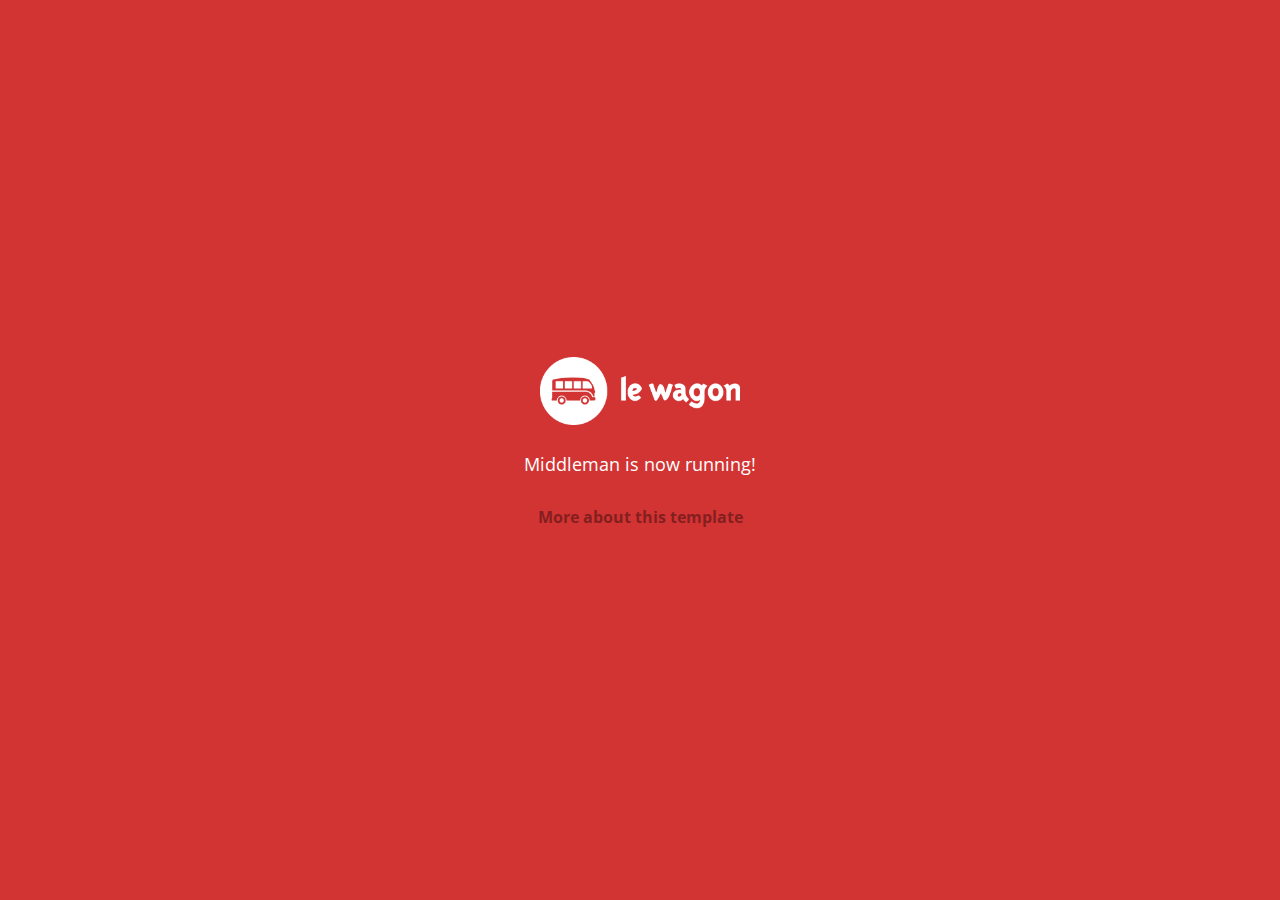
==== index.html @ 854a3812 "Automated commit at 2018-02-05 10:15:46 UTC by middleman-deploy 2.0.0-alpha" ====
<!doctype html>
<html>
  <head>
    <meta charset="utf-8">
    <meta http-equiv="x-ua-compatible" content="ie=edge">
    <meta name="viewport"
          content="width=device-width, initial-scale=1, shrink-to-fit=no">
    <!-- Use the title from a page's frontmatter if it has one -->
    <title>Le Wagon - Middleman</title>
    <link href="stylesheets/application-3c48b980.css" rel="stylesheet" />
    <script src="javascripts/application-93de88c9.js"></script>
    <link href="images/favicon-f15af148.png" rel="icon" type="image/png" />
  </head>
  <body>
    <div id="home">
  <div class="home-content">
    <img src="images/logo-acc9c0ec.png" width="200" alt="Logo" />
    <p>
      Middleman is now running!
    </p>
    <p class="about">
      <a href="about.html">More about this template</a>
    </p>
  </div>
</div>

  </body>
</html>
---- stylesheets/application-3c48b980.css ----
@import url("https://fonts.googleapis.com/css?family=Open+Sans:400,300,700|Raleway:400,100,300,700,500");/*!
 * Bootstrap v3.3.7 (http://getbootstrap.com)
 * Copyright 2011-2016 Twitter, Inc.
 * Licensed under MIT (https://github.com/twbs/bootstrap/blob/master/LICENSE)
 *//*! normalize.css v3.0.3 | MIT License | github.com/necolas/normalize.css */html{font-family:sans-serif;-ms-text-size-adjust:100%;-webkit-text-size-adjust:100%}body{margin:0}article,aside,details,figcaption,figure,footer,header,hgroup,main,menu,nav,section,summary{display:block}audio,canvas,progress,video{display:inline-block;vertical-align:baseline}audio:not([controls]){display:none;height:0}[hidden],template{display:none}a{background-color:transparent}a:active,a:hover{outline:0}abbr[title]{border-bottom:1px dotted}b,strong{font-weight:bold}dfn{font-style:italic}h1{font-size:2em;margin:0.67em 0}mark{background:#ff0;color:#000}small{font-size:80%}sub,sup{font-size:75%;line-height:0;position:relative;vertical-align:baseline}sup{top:-0.5em}sub{bottom:-0.25em}img{border:0}svg:not(:root){overflow:hidden}figure{margin:1em 40px}hr{-webkit-box-sizing:content-box;box-sizing:content-box;height:0}pre{overflow:auto}code,kbd,pre,samp{font-family:monospace, monospace;font-size:1em}button,input,optgroup,select,textarea{color:inherit;font:inherit;margin:0}button{overflow:visible}button,select{text-transform:none}button,html input[type="button"],input[type="reset"],input[type="submit"]{-webkit-appearance:button;cursor:pointer}button[disabled],html input[disabled]{cursor:default}button::-moz-focus-inner,input::-moz-focus-inner{border:0;padding:0}input{line-height:normal}input[type="checkbox"],input[type="radio"]{-webkit-box-sizing:border-box;box-sizing:border-box;padding:0}input[type="number"]::-webkit-inner-spin-button,input[type="number"]::-webkit-outer-spin-button{height:auto}input[type="search"]{-webkit-appearance:textfield;-webkit-box-sizing:content-box;box-sizing:content-box}input[type="search"]::-webkit-search-cancel-button,input[type="search"]::-webkit-search-decoration{-webkit-appearance:none}fieldset{border:1px solid #c0c0c0;margin:0 2px;padding:0.35em 0.625em 0.75em}legend{border:0;padding:0}textarea{overflow:auto}optgroup{font-weight:bold}table{border-collapse:collapse;border-spacing:0}td,th{padding:0}/*! Source: https://github.com/h5bp/html5-boilerplate/blob/master/src/css/main.css */@media print{*,*:before,*:after{background:transparent !important;color:#000 !important;-webkit-box-shadow:none !important;box-shadow:none !important;text-shadow:none !important}a,a:visited{text-decoration:underline}a[href]:after{content:" (" attr(href) ")"}abbr[title]:after{content:" (" attr(title) ")"}a[href^="#"]:after,a[href^="javascript:"]:after{content:""}pre,blockquote{border:1px solid #999;page-break-inside:avoid}thead{display:table-header-group}tr,img{page-break-inside:avoid}img{max-width:100% !important}p,h2,h3{orphans:3;widows:3}h2,h3{page-break-after:avoid}.navbar{display:none}.btn>.caret,.dropup>.btn>.caret{border-top-color:#000 !important}.label{border:1px solid #000}.table{border-collapse:collapse !important}.table td,.table th{background-color:#fff !important}.table-bordered th,.table-bordered td{border:1px solid #ddd !important}}@font-face{font-family:'Glyphicons Halflings';src:url("../assets/bootstrap/glyphicons-halflings-regular-86b6f62b.eot");src:url("../assets/bootstrap/glyphicons-halflings-regular-86b6f62b.eot?#iefix") format("embedded-opentype"),url("../assets/bootstrap/glyphicons-halflings-regular-ca35b697.woff2") format("woff2"),url("../assets/bootstrap/glyphicons-halflings-regular-278e49a8.woff") format("woff"),url("../assets/bootstrap/glyphicons-halflings-regular-44bc1850.ttf") format("truetype"),url("../assets/bootstrap/glyphicons-halflings-regular-de51a849.svg#glyphicons_halflingsregular") format("svg")}.glyphicon{position:relative;top:1px;display:inline-block;font-family:'Glyphicons Halflings';font-style:normal;font-weight:normal;line-height:1;-webkit-font-smoothing:antialiased;-moz-osx-font-smoothing:grayscale}.glyphicon-asterisk:before{content:"\002a"}.glyphicon-plus:before{content:"\002b"}.glyphicon-euro:before,.glyphicon-eur:before{content:"\20ac"}.glyphicon-minus:before{content:"\2212"}.glyphicon-cloud:before{content:"\2601"}.glyphicon-envelope:before{content:"\2709"}.glyphicon-pencil:before{content:"\270f"}.glyphicon-glass:before{content:"\e001"}.glyphicon-music:before{content:"\e002"}.glyphicon-search:before{content:"\e003"}.glyphicon-heart:before{content:"\e005"}.glyphicon-star:before{content:"\e006"}.glyphicon-star-empty:before{content:"\e007"}.glyphicon-user:before{content:"\e008"}.glyphicon-film:before{content:"\e009"}.glyphicon-th-large:before{content:"\e010"}.glyphicon-th:before{content:"\e011"}.glyphicon-th-list:before{content:"\e012"}.glyphicon-ok:before{content:"\e013"}.glyphicon-remove:before{content:"\e014"}.glyphicon-zoom-in:before{content:"\e015"}.glyphicon-zoom-out:before{content:"\e016"}.glyphicon-off:before{content:"\e017"}.glyphicon-signal:before{content:"\e018"}.glyphicon-cog:before{content:"\e019"}.glyphicon-trash:before{content:"\e020"}.glyphicon-home:before{content:"\e021"}.glyphicon-file:before{content:"\e022"}.glyphicon-time:before{content:"\e023"}.glyphicon-road:before{content:"\e024"}.glyphicon-download-alt:before{content:"\e025"}.glyphicon-download:before{content:"\e026"}.glyphicon-upload:before{content:"\e027"}.glyphicon-inbox:before{content:"\e028"}.glyphicon-play-circle:before{content:"\e029"}.glyphicon-repeat:before{content:"\e030"}.glyphicon-refresh:before{content:"\e031"}.glyphicon-list-alt:before{content:"\e032"}.glyphicon-lock:before{content:"\e033"}.glyphicon-flag:before{content:"\e034"}.glyphicon-headphones:before{content:"\e035"}.glyphicon-volume-off:before{content:"\e036"}.glyphicon-volume-down:before{content:"\e037"}.glyphicon-volume-up:before{content:"\e038"}.glyphicon-qrcode:before{content:"\e039"}.glyphicon-barcode:before{content:"\e040"}.glyphicon-tag:before{content:"\e041"}.glyphicon-tags:before{content:"\e042"}.glyphicon-book:before{content:"\e043"}.glyphicon-bookmark:before{content:"\e044"}.glyphicon-print:before{content:"\e045"}.glyphicon-camera:before{content:"\e046"}.glyphicon-font:before{content:"\e047"}.glyphicon-bold:before{content:"\e048"}.glyphicon-italic:before{content:"\e049"}.glyphicon-text-height:before{content:"\e050"}.glyphicon-text-width:before{content:"\e051"}.glyphicon-align-left:before{content:"\e052"}.glyphicon-align-center:before{content:"\e053"}.glyphicon-align-right:before{content:"\e054"}.glyphicon-align-justify:before{content:"\e055"}.glyphicon-list:before{content:"\e056"}.glyphicon-indent-left:before{content:"\e057"}.glyphicon-indent-right:before{content:"\e058"}.glyphicon-facetime-video:before{content:"\e059"}.glyphicon-picture:before{content:"\e060"}.glyphicon-map-marker:before{content:"\e062"}.glyphicon-adjust:before{content:"\e063"}.glyphicon-tint:before{content:"\e064"}.glyphicon-edit:before{content:"\e065"}.glyphicon-share:before{content:"\e066"}.glyphicon-check:before{content:"\e067"}.glyphicon-move:before{content:"\e068"}.glyphicon-step-backward:before{content:"\e069"}.glyphicon-fast-backward:before{content:"\e070"}.glyphicon-backward:before{content:"\e071"}.glyphicon-play:before{content:"\e072"}.glyphicon-pause:before{content:"\e073"}.glyphicon-stop:before{content:"\e074"}.glyphicon-forward:before{content:"\e075"}.glyphicon-fast-forward:before{content:"\e076"}.glyphicon-step-forward:before{content:"\e077"}.glyphicon-eject:before{content:"\e078"}.glyphicon-chevron-left:before{content:"\e079"}.glyphicon-chevron-right:before{content:"\e080"}.glyphicon-plus-sign:before{content:"\e081"}.glyphicon-minus-sign:before{content:"\e082"}.glyphicon-remove-sign:before{content:"\e083"}.glyphicon-ok-sign:before{content:"\e084"}.glyphicon-question-sign:before{content:"\e085"}.glyphicon-info-sign:before{content:"\e086"}.glyphicon-screenshot:before{content:"\e087"}.glyphicon-remove-circle:before{content:"\e088"}.glyphicon-ok-circle:before{content:"\e089"}.glyphicon-ban-circle:before{content:"\e090"}.glyphicon-arrow-left:before{content:"\e091"}.glyphicon-arrow-right:before{content:"\e092"}.glyphicon-arrow-up:before{content:"\e093"}.glyphicon-arrow-down:before{content:"\e094"}.glyphicon-share-alt:before{content:"\e095"}.glyphicon-resize-full:before{content:"\e096"}.glyphicon-resize-small:before{content:"\e097"}.glyphicon-exclamation-sign:before{content:"\e101"}.glyphicon-gift:before{content:"\e102"}.glyphicon-leaf:before{content:"\e103"}.glyphicon-fire:before{content:"\e104"}.glyphicon-eye-open:before{content:"\e105"}.glyphicon-eye-close:before{content:"\e106"}.glyphicon-warning-sign:before{content:"\e107"}.glyphicon-plane:before{content:"\e108"}.glyphicon-calendar:before{content:"\e109"}.glyphicon-random:before{content:"\e110"}.glyphicon-comment:before{content:"\e111"}.glyphicon-magnet:before{content:"\e112"}.glyphicon-chevron-up:before{content:"\e113"}.glyphicon-chevron-down:before{content:"\e114"}.glyphicon-retweet:before{content:"\e115"}.glyphicon-shopping-cart:before{content:"\e116"}.glyphicon-folder-close:before{content:"\e117"}.glyphicon-folder-open:before{content:"\e118"}.glyphicon-resize-vertical:before{content:"\e119"}.glyphicon-resize-horizontal:before{content:"\e120"}.glyphicon-hdd:before{content:"\e121"}.glyphicon-bullhorn:before{content:"\e122"}.glyphicon-bell:before{content:"\e123"}.glyphicon-certificate:before{content:"\e124"}.glyphicon-thumbs-up:before{content:"\e125"}.glyphicon-thumbs-down:before{content:"\e126"}.glyphicon-hand-right:before{content:"\e127"}.glyphicon-hand-left:before{content:"\e128"}.glyphicon-hand-up:before{content:"\e129"}.glyphicon-hand-down:before{content:"\e130"}.glyphicon-circle-arrow-right:before{content:"\e131"}.glyphicon-circle-arrow-left:before{content:"\e132"}.glyphicon-circle-arrow-up:before{content:"\e133"}.glyphicon-circle-arrow-down:before{content:"\e134"}.glyphicon-globe:before{content:"\e135"}.glyphicon-wrench:before{content:"\e136"}.glyphicon-tasks:before{content:"\e137"}.glyphicon-filter:before{content:"\e138"}.glyphicon-briefcase:before{content:"\e139"}.glyphicon-fullscreen:before{content:"\e140"}.glyphicon-dashboard:before{content:"\e141"}.glyphicon-paperclip:before{content:"\e142"}.glyphicon-heart-empty:before{content:"\e143"}.glyphicon-link:before{content:"\e144"}.glyphicon-phone:before{content:"\e145"}.glyphicon-pushpin:before{content:"\e146"}.glyphicon-usd:before{content:"\e148"}.glyphicon-gbp:before{content:"\e149"}.glyphicon-sort:before{content:"\e150"}.glyphicon-sort-by-alphabet:before{content:"\e151"}.glyphicon-sort-by-alphabet-alt:before{content:"\e152"}.glyphicon-sort-by-order:before{content:"\e153"}.glyphicon-sort-by-order-alt:before{content:"\e154"}.glyphicon-sort-by-attributes:before{content:"\e155"}.glyphicon-sort-by-attributes-alt:before{content:"\e156"}.glyphicon-unchecked:before{content:"\e157"}.glyphicon-expand:before{content:"\e158"}.glyphicon-collapse-down:before{content:"\e159"}.glyphicon-collapse-up:before{content:"\e160"}.glyphicon-log-in:before{content:"\e161"}.glyphicon-flash:before{content:"\e162"}.glyphicon-log-out:before{content:"\e163"}.glyphicon-new-window:before{content:"\e164"}.glyphicon-record:before{content:"\e165"}.glyphicon-save:before{content:"\e166"}.glyphicon-open:before{content:"\e167"}.glyphicon-saved:before{content:"\e168"}.glyphicon-import:before{content:"\e169"}.glyphicon-export:before{content:"\e170"}.glyphicon-send:before{content:"\e171"}.glyphicon-floppy-disk:before{content:"\e172"}.glyphicon-floppy-saved:before{content:"\e173"}.glyphicon-floppy-remove:before{content:"\e174"}.glyphicon-floppy-save:before{content:"\e175"}.glyphicon-floppy-open:before{content:"\e176"}.glyphicon-credit-card:before{content:"\e177"}.glyphicon-transfer:before{content:"\e178"}.glyphicon-cutlery:before{content:"\e179"}.glyphicon-header:before{content:"\e180"}.glyphicon-compressed:before{content:"\e181"}.glyphicon-earphone:before{content:"\e182"}.glyphicon-phone-alt:before{content:"\e183"}.glyphicon-tower:before{content:"\e184"}.glyphicon-stats:before{content:"\e185"}.glyphicon-sd-video:before{content:"\e186"}.glyphicon-hd-video:before{content:"\e187"}.glyphicon-subtitles:before{content:"\e188"}.glyphicon-sound-stereo:before{content:"\e189"}.glyphicon-sound-dolby:before{content:"\e190"}.glyphicon-sound-5-1:before{content:"\e191"}.glyphicon-sound-6-1:before{content:"\e192"}.glyphicon-sound-7-1:before{content:"\e193"}.glyphicon-copyright-mark:before{content:"\e194"}.glyphicon-registration-mark:before{content:"\e195"}.glyphicon-cloud-download:before{content:"\e197"}.glyphicon-cloud-upload:before{content:"\e198"}.glyphicon-tree-conifer:before{content:"\e199"}.glyphicon-tree-deciduous:before{content:"\e200"}.glyphicon-cd:before{content:"\e201"}.glyphicon-save-file:before{content:"\e202"}.glyphicon-open-file:before{content:"\e203"}.glyphicon-level-up:before{content:"\e204"}.glyphicon-copy:before{content:"\e205"}.glyphicon-paste:before{content:"\e206"}.glyphicon-alert:before{content:"\e209"}.glyphicon-equalizer:before{content:"\e210"}.glyphicon-king:before{content:"\e211"}.glyphicon-queen:before{content:"\e212"}.glyphicon-pawn:before{content:"\e213"}.glyphicon-bishop:before{content:"\e214"}.glyphicon-knight:before{content:"\e215"}.glyphicon-baby-formula:before{content:"\e216"}.glyphicon-tent:before{content:"\26fa"}.glyphicon-blackboard:before{content:"\e218"}.glyphicon-bed:before{content:"\e219"}.glyphicon-apple:before{content:"\f8ff"}.glyphicon-erase:before{content:"\e221"}.glyphicon-hourglass:before{content:"\231b"}.glyphicon-lamp:before{content:"\e223"}.glyphicon-duplicate:before{content:"\e224"}.glyphicon-piggy-bank:before{content:"\e225"}.glyphicon-scissors:before{content:"\e226"}.glyphicon-bitcoin:before{content:"\e227"}.glyphicon-btc:before{content:"\e227"}.glyphicon-xbt:before{content:"\e227"}.glyphicon-yen:before{content:"\00a5"}.glyphicon-jpy:before{content:"\00a5"}.glyphicon-ruble:before{content:"\20bd"}.glyphicon-rub:before{content:"\20bd"}.glyphicon-scale:before{content:"\e230"}.glyphicon-ice-lolly:before{content:"\e231"}.glyphicon-ice-lolly-tasted:before{content:"\e232"}.glyphicon-education:before{content:"\e233"}.glyphicon-option-horizontal:before{content:"\e234"}.glyphicon-option-vertical:before{content:"\e235"}.glyphicon-menu-hamburger:before{content:"\e236"}.glyphicon-modal-window:before{content:"\e237"}.glyphicon-oil:before{content:"\e238"}.glyphicon-grain:before{content:"\e239"}.glyphicon-sunglasses:before{content:"\e240"}.glyphicon-text-size:before{content:"\e241"}.glyphicon-text-color:before{content:"\e242"}.glyphicon-text-background:before{content:"\e243"}.glyphicon-object-align-top:before{content:"\e244"}.glyphicon-object-align-bottom:before{content:"\e245"}.glyphicon-object-align-horizontal:before{content:"\e246"}.glyphicon-object-align-left:before{content:"\e247"}.glyphicon-object-align-vertical:before{content:"\e248"}.glyphicon-object-align-right:before{content:"\e249"}.glyphicon-triangle-right:before{content:"\e250"}.glyphicon-triangle-left:before{content:"\e251"}.glyphicon-triangle-bottom:before{content:"\e252"}.glyphicon-triangle-top:before{content:"\e253"}.glyphicon-console:before{content:"\e254"}.glyphicon-superscript:before{content:"\e255"}.glyphicon-subscript:before{content:"\e256"}.glyphicon-menu-left:before{content:"\e257"}.glyphicon-menu-right:before{content:"\e258"}.glyphicon-menu-down:before{content:"\e259"}.glyphicon-menu-up:before{content:"\e260"}*{-webkit-box-sizing:border-box;box-sizing:border-box}*:before,*:after{-webkit-box-sizing:border-box;box-sizing:border-box}html{font-size:10px;-webkit-tap-highlight-color:transparent}body{font-family:"Open Sans", "Helvetica", "sans-serif";font-size:18px;line-height:1.42857143;color:#333333;background-color:#F4F4F4}input,button,select,textarea{font-family:inherit;font-size:inherit;line-height:inherit}a{color:#469AE0;text-decoration:none}a:hover,a:focus{color:#1f74ba;text-decoration:underline}a:focus{outline:5px auto -webkit-focus-ring-color;outline-offset:-2px}figure{margin:0}img{vertical-align:middle}.img-responsive{display:block;max-width:100%;height:auto}.img-rounded{border-radius:2px}.img-thumbnail{padding:4px;line-height:1.42857143;background-color:#F4F4F4;border:1px solid #ddd;border-radius:2px;-webkit-transition:all 0.2s ease-in-out;transition:all 0.2s ease-in-out;display:inline-block;max-width:100%;height:auto}.img-circle{border-radius:50%}hr{margin-top:25px;margin-bottom:25px;border:0;border-top:1px solid #eeeeee}.sr-only{position:absolute;width:1px;height:1px;margin:-1px;padding:0;overflow:hidden;clip:rect(0, 0, 0, 0);border:0}.sr-only-focusable:active,.sr-only-focusable:focus{position:static;width:auto;height:auto;margin:0;overflow:visible;clip:auto}[role="button"]{cursor:pointer}h1,h2,h3,h4,h5,h6,.h1,.h2,.h3,.h4,.h5,.h6{font-family:"Raleway", "Helvetica", "sans-serif";font-weight:500;line-height:1.1;color:inherit}h1 small,h1 .small,h2 small,h2 .small,h3 small,h3 .small,h4 small,h4 .small,h5 small,h5 .small,h6 small,h6 .small,.h1 small,.h1 .small,.h2 small,.h2 .small,.h3 small,.h3 .small,.h4 small,.h4 .small,.h5 small,.h5 .small,.h6 small,.h6 .small{font-weight:normal;line-height:1;color:#777777}h1,.h1,h2,.h2,h3,.h3{margin-top:25px;margin-bottom:12.5px}h1 small,h1 .small,.h1 small,.h1 .small,h2 small,h2 .small,.h2 small,.h2 .small,h3 small,h3 .small,.h3 small,.h3 .small{font-size:65%}h4,.h4,h5,.h5,h6,.h6{margin-top:12.5px;margin-bottom:12.5px}h4 small,h4 .small,.h4 small,.h4 .small,h5 small,h5 .small,.h5 small,.h5 .small,h6 small,h6 .small,.h6 small,.h6 .small{font-size:75%}h1,.h1{font-size:46px}h2,.h2{font-size:38px}h3,.h3{font-size:31px}h4,.h4{font-size:23px}h5,.h5{font-size:18px}h6,.h6{font-size:16px}p{margin:0 0 12.5px}.lead{margin-bottom:25px;font-size:20px;font-weight:300;line-height:1.4}@media (min-width: 768px){.lead{font-size:27px}}small,.small{font-size:88%}mark,.mark{background-color:#fcf8e3;padding:.2em}.text-left{text-align:left}.text-right{text-align:right}.text-center{text-align:center}.text-justify{text-align:justify}.text-nowrap{white-space:nowrap}.text-lowercase{text-transform:lowercase}.text-uppercase,.initialism{text-transform:uppercase}.text-capitalize{text-transform:capitalize}.text-muted{color:#777777}.text-primary{color:#469AE0}a.text-primary:hover,a.text-primary:focus{color:#2381d0}.text-success{color:#3c763d}a.text-success:hover,a.text-success:focus{color:#2b542c}.text-info{color:#31708f}a.text-info:hover,a.text-info:focus{color:#245269}.text-warning{color:#8a6d3b}a.text-warning:hover,a.text-warning:focus{color:#66512c}.text-danger{color:#a94442}a.text-danger:hover,a.text-danger:focus{color:#843534}.bg-primary{color:#fff}.bg-primary{background-color:#469AE0}a.bg-primary:hover,a.bg-primary:focus{background-color:#2381d0}.bg-success{background-color:#dff0d8}a.bg-success:hover,a.bg-success:focus{background-color:#c1e2b3}.bg-info{background-color:#d9edf7}a.bg-info:hover,a.bg-info:focus{background-color:#afd9ee}.bg-warning{background-color:#fcf8e3}a.bg-warning:hover,a.bg-warning:focus{background-color:#f7ecb5}.bg-danger{background-color:#f2dede}a.bg-danger:hover,a.bg-danger:focus{background-color:#e4b9b9}.page-header{padding-bottom:11.5px;margin:50px 0 25px;border-bottom:1px solid #eeeeee}ul,ol{margin-top:0;margin-bottom:12.5px}ul ul,ul ol,ol ul,ol ol{margin-bottom:0}.list-unstyled{padding-left:0;list-style:none}.list-inline{padding-left:0;list-style:none;margin-left:-5px}.list-inline>li{display:inline-block;padding-left:5px;padding-right:5px}dl{margin-top:0;margin-bottom:25px}dt,dd{line-height:1.42857143}dt{font-weight:bold}dd{margin-left:0}.dl-horizontal dd:before,.dl-horizontal dd:after{content:" ";display:table}.dl-horizontal dd:after{clear:both}@media (min-width: 768px){.dl-horizontal dt{float:left;width:160px;clear:left;text-align:right;overflow:hidden;text-overflow:ellipsis;white-space:nowrap}.dl-horizontal dd{margin-left:180px}}abbr[title],abbr[data-original-title]{cursor:help;border-bottom:1px dotted #777777}.initialism{font-size:90%}blockquote{padding:12.5px 25px;margin:0 0 25px;font-size:22.5px;border-left:5px solid #eeeeee}blockquote p:last-child,blockquote ul:last-child,blockquote ol:last-child{margin-bottom:0}blockquote footer,blockquote small,blockquote .small{display:block;font-size:80%;line-height:1.42857143;color:#777777}blockquote footer:before,blockquote small:before,blockquote .small:before{content:'\2014 \00A0'}.blockquote-reverse,blockquote.pull-right{padding-right:15px;padding-left:0;border-right:5px solid #eeeeee;border-left:0;text-align:right}.blockquote-reverse footer:before,.blockquote-reverse small:before,.blockquote-reverse .small:before,blockquote.pull-right footer:before,blockquote.pull-right small:before,blockquote.pull-right .small:before{content:''}.blockquote-reverse footer:after,.blockquote-reverse small:after,.blockquote-reverse .small:after,blockquote.pull-right footer:after,blockquote.pull-right small:after,blockquote.pull-right .small:after{content:'\00A0 \2014'}address{margin-bottom:25px;font-style:normal;line-height:1.42857143}code,kbd,pre,samp{font-family:Menlo, Monaco, Consolas, "Courier New", monospace}code{padding:2px 4px;font-size:90%;color:#c7254e;background-color:#f9f2f4;border-radius:2px}kbd{padding:2px 4px;font-size:90%;color:#fff;background-color:#333;border-radius:2px;-webkit-box-shadow:inset 0 -1px 0 rgba(0,0,0,0.25);box-shadow:inset 0 -1px 0 rgba(0,0,0,0.25)}kbd kbd{padding:0;font-size:100%;font-weight:bold;-webkit-box-shadow:none;box-shadow:none}pre{display:block;padding:12px;margin:0 0 12.5px;font-size:17px;line-height:1.42857143;word-break:break-all;word-wrap:break-word;color:#333333;background-color:#f5f5f5;border:1px solid #ccc;border-radius:2px}pre code{padding:0;font-size:inherit;color:inherit;white-space:pre-wrap;background-color:transparent;border-radius:0}.pre-scrollable{max-height:340px;overflow-y:scroll}.container{margin-right:auto;margin-left:auto;padding-left:15px;padding-right:15px}.container:before,.container:after{content:" ";display:table}.container:after{clear:both}@media (min-width: 768px){.container{width:750px}}@media (min-width: 992px){.container{width:970px}}@media (min-width: 1200px){.container{width:1170px}}.container-fluid{margin-right:auto;margin-left:auto;padding-left:15px;padding-right:15px}.container-fluid:before,.container-fluid:after{content:" ";display:table}.container-fluid:after{clear:both}.row{margin-left:-15px;margin-right:-15px}.row:before,.row:after{content:" ";display:table}.row:after{clear:both}.col-xs-1,.col-sm-1,.col-md-1,.col-lg-1,.col-xs-2,.col-sm-2,.col-md-2,.col-lg-2,.col-xs-3,.col-sm-3,.col-md-3,.col-lg-3,.col-xs-4,.col-sm-4,.col-md-4,.col-lg-4,.col-xs-5,.col-sm-5,.col-md-5,.col-lg-5,.col-xs-6,.col-sm-6,.col-md-6,.col-lg-6,.col-xs-7,.col-sm-7,.col-md-7,.col-lg-7,.col-xs-8,.col-sm-8,.col-md-8,.col-lg-8,.col-xs-9,.col-sm-9,.col-md-9,.col-lg-9,.col-xs-10,.col-sm-10,.col-md-10,.col-lg-10,.col-xs-11,.col-sm-11,.col-md-11,.col-lg-11,.col-xs-12,.col-sm-12,.col-md-12,.col-lg-12{position:relative;min-height:1px;padding-left:15px;padding-right:15px}.col-xs-1,.col-xs-2,.col-xs-3,.col-xs-4,.col-xs-5,.col-xs-6,.col-xs-7,.col-xs-8,.col-xs-9,.col-xs-10,.col-xs-11,.col-xs-12{float:left}.col-xs-1{width:8.33333333%}.col-xs-2{width:16.66666667%}.col-xs-3{width:25%}.col-xs-4{width:33.33333333%}.col-xs-5{width:41.66666667%}.col-xs-6{width:50%}.col-xs-7{width:58.33333333%}.col-xs-8{width:66.66666667%}.col-xs-9{width:75%}.col-xs-10{width:83.33333333%}.col-xs-11{width:91.66666667%}.col-xs-12{width:100%}.col-xs-pull-0{right:auto}.col-xs-pull-1{right:8.33333333%}.col-xs-pull-2{right:16.66666667%}.col-xs-pull-3{right:25%}.col-xs-pull-4{right:33.33333333%}.col-xs-pull-5{right:41.66666667%}.col-xs-pull-6{right:50%}.col-xs-pull-7{right:58.33333333%}.col-xs-pull-8{right:66.66666667%}.col-xs-pull-9{right:75%}.col-xs-pull-10{right:83.33333333%}.col-xs-pull-11{right:91.66666667%}.col-xs-pull-12{right:100%}.col-xs-push-0{left:auto}.col-xs-push-1{left:8.33333333%}.col-xs-push-2{left:16.66666667%}.col-xs-push-3{left:25%}.col-xs-push-4{left:33.33333333%}.col-xs-push-5{left:41.66666667%}.col-xs-push-6{left:50%}.col-xs-push-7{left:58.33333333%}.col-xs-push-8{left:66.66666667%}.col-xs-push-9{left:75%}.col-xs-push-10{left:83.33333333%}.col-xs-push-11{left:91.66666667%}.col-xs-push-12{left:100%}.col-xs-offset-0{margin-left:0%}.col-xs-offset-1{margin-left:8.33333333%}.col-xs-offset-2{margin-left:16.66666667%}.col-xs-offset-3{margin-left:25%}.col-xs-offset-4{margin-left:33.33333333%}.col-xs-offset-5{margin-left:41.66666667%}.col-xs-offset-6{margin-left:50%}.col-xs-offset-7{margin-left:58.33333333%}.col-xs-offset-8{margin-left:66.66666667%}.col-xs-offset-9{margin-left:75%}.col-xs-offset-10{margin-left:83.33333333%}.col-xs-offset-11{margin-left:91.66666667%}.col-xs-offset-12{margin-left:100%}@media (min-width: 768px){.col-sm-1,.col-sm-2,.col-sm-3,.col-sm-4,.col-sm-5,.col-sm-6,.col-sm-7,.col-sm-8,.col-sm-9,.col-sm-10,.col-sm-11,.col-sm-12{float:left}.col-sm-1{width:8.33333333%}.col-sm-2{width:16.66666667%}.col-sm-3{width:25%}.col-sm-4{width:33.33333333%}.col-sm-5{width:41.66666667%}.col-sm-6{width:50%}.col-sm-7{width:58.33333333%}.col-sm-8{width:66.66666667%}.col-sm-9{width:75%}.col-sm-10{width:83.33333333%}.col-sm-11{width:91.66666667%}.col-sm-12{width:100%}.col-sm-pull-0{right:auto}.col-sm-pull-1{right:8.33333333%}.col-sm-pull-2{right:16.66666667%}.col-sm-pull-3{right:25%}.col-sm-pull-4{right:33.33333333%}.col-sm-pull-5{right:41.66666667%}.col-sm-pull-6{right:50%}.col-sm-pull-7{right:58.33333333%}.col-sm-pull-8{right:66.66666667%}.col-sm-pull-9{right:75%}.col-sm-pull-10{right:83.33333333%}.col-sm-pull-11{right:91.66666667%}.col-sm-pull-12{right:100%}.col-sm-push-0{left:auto}.col-sm-push-1{left:8.33333333%}.col-sm-push-2{left:16.66666667%}.col-sm-push-3{left:25%}.col-sm-push-4{left:33.33333333%}.col-sm-push-5{left:41.66666667%}.col-sm-push-6{left:50%}.col-sm-push-7{left:58.33333333%}.col-sm-push-8{left:66.66666667%}.col-sm-push-9{left:75%}.col-sm-push-10{left:83.33333333%}.col-sm-push-11{left:91.66666667%}.col-sm-push-12{left:100%}.col-sm-offset-0{margin-left:0%}.col-sm-offset-1{margin-left:8.33333333%}.col-sm-offset-2{margin-left:16.66666667%}.col-sm-offset-3{margin-left:25%}.col-sm-offset-4{margin-left:33.33333333%}.col-sm-offset-5{margin-left:41.66666667%}.col-sm-offset-6{margin-left:50%}.col-sm-offset-7{margin-left:58.33333333%}.col-sm-offset-8{margin-left:66.66666667%}.col-sm-offset-9{margin-left:75%}.col-sm-offset-10{margin-left:83.33333333%}.col-sm-offset-11{margin-left:91.66666667%}.col-sm-offset-12{margin-left:100%}}@media (min-width: 992px){.col-md-1,.col-md-2,.col-md-3,.col-md-4,.col-md-5,.col-md-6,.col-md-7,.col-md-8,.col-md-9,.col-md-10,.col-md-11,.col-md-12{float:left}.col-md-1{width:8.33333333%}.col-md-2{width:16.66666667%}.col-md-3{width:25%}.col-md-4{width:33.33333333%}.col-md-5{width:41.66666667%}.col-md-6{width:50%}.col-md-7{width:58.33333333%}.col-md-8{width:66.66666667%}.col-md-9{width:75%}.col-md-10{width:83.33333333%}.col-md-11{width:91.66666667%}.col-md-12{width:100%}.col-md-pull-0{right:auto}.col-md-pull-1{right:8.33333333%}.col-md-pull-2{right:16.66666667%}.col-md-pull-3{right:25%}.col-md-pull-4{right:33.33333333%}.col-md-pull-5{right:41.66666667%}.col-md-pull-6{right:50%}.col-md-pull-7{right:58.33333333%}.col-md-pull-8{right:66.66666667%}.col-md-pull-9{right:75%}.col-md-pull-10{right:83.33333333%}.col-md-pull-11{right:91.66666667%}.col-md-pull-12{right:100%}.col-md-push-0{left:auto}.col-md-push-1{left:8.33333333%}.col-md-push-2{left:16.66666667%}.col-md-push-3{left:25%}.col-md-push-4{left:33.33333333%}.col-md-push-5{left:41.66666667%}.col-md-push-6{left:50%}.col-md-push-7{left:58.33333333%}.col-md-push-8{left:66.66666667%}.col-md-push-9{left:75%}.col-md-push-10{left:83.33333333%}.col-md-push-11{left:91.66666667%}.col-md-push-12{left:100%}.col-md-offset-0{margin-left:0%}.col-md-offset-1{margin-left:8.33333333%}.col-md-offset-2{margin-left:16.66666667%}.col-md-offset-3{margin-left:25%}.col-md-offset-4{margin-left:33.33333333%}.col-md-offset-5{margin-left:41.66666667%}.col-md-offset-6{margin-left:50%}.col-md-offset-7{margin-left:58.33333333%}.col-md-offset-8{margin-left:66.66666667%}.col-md-offset-9{margin-left:75%}.col-md-offset-10{margin-left:83.33333333%}.col-md-offset-11{margin-left:91.66666667%}.col-md-offset-12{margin-left:100%}}@media (min-width: 1200px){.col-lg-1,.col-lg-2,.col-lg-3,.col-lg-4,.col-lg-5,.col-lg-6,.col-lg-7,.col-lg-8,.col-lg-9,.col-lg-10,.col-lg-11,.col-lg-12{float:left}.col-lg-1{width:8.33333333%}.col-lg-2{width:16.66666667%}.col-lg-3{width:25%}.col-lg-4{width:33.33333333%}.col-lg-5{width:41.66666667%}.col-lg-6{width:50%}.col-lg-7{width:58.33333333%}.col-lg-8{width:66.66666667%}.col-lg-9{width:75%}.col-lg-10{width:83.33333333%}.col-lg-11{width:91.66666667%}.col-lg-12{width:100%}.col-lg-pull-0{right:auto}.col-lg-pull-1{right:8.33333333%}.col-lg-pull-2{right:16.66666667%}.col-lg-pull-3{right:25%}.col-lg-pull-4{right:33.33333333%}.col-lg-pull-5{right:41.66666667%}.col-lg-pull-6{right:50%}.col-lg-pull-7{right:58.33333333%}.col-lg-pull-8{right:66.66666667%}.col-lg-pull-9{right:75%}.col-lg-pull-10{right:83.33333333%}.col-lg-pull-11{right:91.66666667%}.col-lg-pull-12{right:100%}.col-lg-push-0{left:auto}.col-lg-push-1{left:8.33333333%}.col-lg-push-2{left:16.66666667%}.col-lg-push-3{left:25%}.col-lg-push-4{left:33.33333333%}.col-lg-push-5{left:41.66666667%}.col-lg-push-6{left:50%}.col-lg-push-7{left:58.33333333%}.col-lg-push-8{left:66.66666667%}.col-lg-push-9{left:75%}.col-lg-push-10{left:83.33333333%}.col-lg-push-11{left:91.66666667%}.col-lg-push-12{left:100%}.col-lg-offset-0{margin-left:0%}.col-lg-offset-1{margin-left:8.33333333%}.col-lg-offset-2{margin-left:16.66666667%}.col-lg-offset-3{margin-left:25%}.col-lg-offset-4{margin-left:33.33333333%}.col-lg-offset-5{margin-left:41.66666667%}.col-lg-offset-6{margin-left:50%}.col-lg-offset-7{margin-left:58.33333333%}.col-lg-offset-8{margin-left:66.66666667%}.col-lg-offset-9{margin-left:75%}.col-lg-offset-10{margin-left:83.33333333%}.col-lg-offset-11{margin-left:91.66666667%}.col-lg-offset-12{margin-left:100%}}table{background-color:transparent}caption{padding-top:8px;padding-bottom:8px;color:#777777;text-align:left}th{text-align:left}.table{width:100%;max-width:100%;margin-bottom:25px}.table>thead>tr>th,.table>thead>tr>td,.table>tbody>tr>th,.table>tbody>tr>td,.table>tfoot>tr>th,.table>tfoot>tr>td{padding:8px;line-height:1.42857143;vertical-align:top;border-top:1px solid #ddd}.table>thead>tr>th{vertical-align:bottom;border-bottom:2px solid #ddd}.table>caption+thead>tr:first-child>th,.table>caption+thead>tr:first-child>td,.table>colgroup+thead>tr:first-child>th,.table>colgroup+thead>tr:first-child>td,.table>thead:first-child>tr:first-child>th,.table>thead:first-child>tr:first-child>td{border-top:0}.table>tbody+tbody{border-top:2px solid #ddd}.table .table{background-color:#F4F4F4}.table-condensed>thead>tr>th,.table-condensed>thead>tr>td,.table-condensed>tbody>tr>th,.table-condensed>tbody>tr>td,.table-condensed>tfoot>tr>th,.table-condensed>tfoot>tr>td{padding:5px}.table-bordered{border:1px solid #ddd}.table-bordered>thead>tr>th,.table-bordered>thead>tr>td,.table-bordered>tbody>tr>th,.table-bordered>tbody>tr>td,.table-bordered>tfoot>tr>th,.table-bordered>tfoot>tr>td{border:1px solid #ddd}.table-bordered>thead>tr>th,.table-bordered>thead>tr>td{border-bottom-width:2px}.table-striped>tbody>tr:nth-of-type(odd){background-color:#f9f9f9}.table-hover>tbody>tr:hover{background-color:#f5f5f5}table col[class*="col-"]{position:static;float:none;display:table-column}table td[class*="col-"],table th[class*="col-"]{position:static;float:none;display:table-cell}.table>thead>tr>td.active,.table>thead>tr>th.active,.table>thead>tr.active>td,.table>thead>tr.active>th,.table>tbody>tr>td.active,.table>tbody>tr>th.active,.table>tbody>tr.active>td,.table>tbody>tr.active>th,.table>tfoot>tr>td.active,.table>tfoot>tr>th.active,.table>tfoot>tr.active>td,.table>tfoot>tr.active>th{background-color:#f5f5f5}.table-hover>tbody>tr>td.active:hover,.table-hover>tbody>tr>th.active:hover,.table-hover>tbody>tr.active:hover>td,.table-hover>tbody>tr:hover>.active,.table-hover>tbody>tr.active:hover>th{background-color:#e8e8e8}.table>thead>tr>td.success,.table>thead>tr>th.success,.table>thead>tr.success>td,.table>thead>tr.success>th,.table>tbody>tr>td.success,.table>tbody>tr>th.success,.table>tbody>tr.success>td,.table>tbody>tr.success>th,.table>tfoot>tr>td.success,.table>tfoot>tr>th.success,.table>tfoot>tr.success>td,.table>tfoot>tr.success>th{background-color:#dff0d8}.table-hover>tbody>tr>td.success:hover,.table-hover>tbody>tr>th.success:hover,.table-hover>tbody>tr.success:hover>td,.table-hover>tbody>tr:hover>.success,.table-hover>tbody>tr.success:hover>th{background-color:#d0e9c6}.table>thead>tr>td.info,.table>thead>tr>th.info,.table>thead>tr.info>td,.table>thead>tr.info>th,.table>tbody>tr>td.info,.table>tbody>tr>th.info,.table>tbody>tr.info>td,.table>tbody>tr.info>th,.table>tfoot>tr>td.info,.table>tfoot>tr>th.info,.table>tfoot>tr.info>td,.table>tfoot>tr.info>th{background-color:#d9edf7}.table-hover>tbody>tr>td.info:hover,.table-hover>tbody>tr>th.info:hover,.table-hover>tbody>tr.info:hover>td,.table-hover>tbody>tr:hover>.info,.table-hover>tbody>tr.info:hover>th{background-color:#c4e3f3}.table>thead>tr>td.warning,.table>thead>tr>th.warning,.table>thead>tr.warning>td,.table>thead>tr.warning>th,.table>tbody>tr>td.warning,.table>tbody>tr>th.warning,.table>tbody>tr.warning>td,.table>tbody>tr.warning>th,.table>tfoot>tr>td.warning,.table>tfoot>tr>th.warning,.table>tfoot>tr.warning>td,.table>tfoot>tr.warning>th{background-color:#fcf8e3}.table-hover>tbody>tr>td.warning:hover,.table-hover>tbody>tr>th.warning:hover,.table-hover>tbody>tr.warning:hover>td,.table-hover>tbody>tr:hover>.warning,.table-hover>tbody>tr.warning:hover>th{background-color:#faf2cc}.table>thead>tr>td.danger,.table>thead>tr>th.danger,.table>thead>tr.danger>td,.table>thead>tr.danger>th,.table>tbody>tr>td.danger,.table>tbody>tr>th.danger,.table>tbody>tr.danger>td,.table>tbody>tr.danger>th,.table>tfoot>tr>td.danger,.table>tfoot>tr>th.danger,.table>tfoot>tr.danger>td,.table>tfoot>tr.danger>th{background-color:#f2dede}.table-hover>tbody>tr>td.danger:hover,.table-hover>tbody>tr>th.danger:hover,.table-hover>tbody>tr.danger:hover>td,.table-hover>tbody>tr:hover>.danger,.table-hover>tbody>tr.danger:hover>th{background-color:#ebcccc}.table-responsive{overflow-x:auto;min-height:0.01%}@media screen and (max-width: 767px){.table-responsive{width:100%;margin-bottom:18.75px;overflow-y:hidden;-ms-overflow-style:-ms-autohiding-scrollbar;border:1px solid #ddd}.table-responsive>.table{margin-bottom:0}.table-responsive>.table>thead>tr>th,.table-responsive>.table>thead>tr>td,.table-responsive>.table>tbody>tr>th,.table-responsive>.table>tbody>tr>td,.table-responsive>.table>tfoot>tr>th,.table-responsive>.table>tfoot>tr>td{white-space:nowrap}.table-responsive>.table-bordered{border:0}.table-responsive>.table-bordered>thead>tr>th:first-child,.table-responsive>.table-bordered>thead>tr>td:first-child,.table-responsive>.table-bordered>tbody>tr>th:first-child,.table-responsive>.table-bordered>tbody>tr>td:first-child,.table-responsive>.table-bordered>tfoot>tr>th:first-child,.table-responsive>.table-bordered>tfoot>tr>td:first-child{border-left:0}.table-responsive>.table-bordered>thead>tr>th:last-child,.table-responsive>.table-bordered>thead>tr>td:last-child,.table-responsive>.table-bordered>tbody>tr>th:last-child,.table-responsive>.table-bordered>tbody>tr>td:last-child,.table-responsive>.table-bordered>tfoot>tr>th:last-child,.table-responsive>.table-bordered>tfoot>tr>td:last-child{border-right:0}.table-responsive>.table-bordered>tbody>tr:last-child>th,.table-responsive>.table-bordered>tbody>tr:last-child>td,.table-responsive>.table-bordered>tfoot>tr:last-child>th,.table-responsive>.table-bordered>tfoot>tr:last-child>td{border-bottom:0}}fieldset{padding:0;margin:0;border:0;min-width:0}legend{display:block;width:100%;padding:0;margin-bottom:25px;font-size:27px;line-height:inherit;color:#333333;border:0;border-bottom:1px solid #e5e5e5}label{display:inline-block;max-width:100%;margin-bottom:5px;font-weight:bold}input[type="search"]{-webkit-box-sizing:border-box;box-sizing:border-box}input[type="radio"],input[type="checkbox"]{margin:4px 0 0;margin-top:1px \9;line-height:normal}input[type="file"]{display:block}input[type="range"]{display:block;width:100%}select[multiple],select[size]{height:auto}input[type="file"]:focus,input[type="radio"]:focus,input[type="checkbox"]:focus{outline:5px auto -webkit-focus-ring-color;outline-offset:-2px}output{display:block;padding-top:7px;font-size:18px;line-height:1.42857143;color:#000000}.form-control{display:block;width:100%;height:39px;padding:6px 12px;font-size:18px;line-height:1.42857143;color:#000000;background-color:#fff;background-image:none;border:1px solid #ccc;border-radius:2px;-webkit-box-shadow:inset 0 1px 1px rgba(0,0,0,0.075);box-shadow:inset 0 1px 1px rgba(0,0,0,0.075);-webkit-transition:border-color ease-in-out 0.15s, box-shadow ease-in-out 0.15s;-webkit-transition:border-color ease-in-out 0.15s, -webkit-box-shadow ease-in-out 0.15s;transition:border-color ease-in-out 0.15s, -webkit-box-shadow ease-in-out 0.15s;transition:border-color ease-in-out 0.15s, box-shadow ease-in-out 0.15s;transition:border-color ease-in-out 0.15s, box-shadow ease-in-out 0.15s, -webkit-box-shadow ease-in-out 0.15s}.form-control:focus{border-color:#66afe9;outline:0;-webkit-box-shadow:inset 0 1px 1px rgba(0,0,0,0.075),0 0 8px rgba(102,175,233,0.6);box-shadow:inset 0 1px 1px rgba(0,0,0,0.075),0 0 8px rgba(102,175,233,0.6)}.form-control::-moz-placeholder{color:#999;opacity:1}.form-control:-ms-input-placeholder{color:#999}.form-control::-webkit-input-placeholder{color:#999}.form-control::-ms-expand{border:0;background-color:transparent}.form-control[disabled],.form-control[readonly],fieldset[disabled] .form-control{background-color:#eeeeee;opacity:1}.form-control[disabled],fieldset[disabled] .form-control{cursor:not-allowed}textarea.form-control{height:auto}input[type="search"]{-webkit-appearance:none}@media screen and (-webkit-min-device-pixel-ratio: 0){input[type="date"].form-control,input[type="time"].form-control,input[type="datetime-local"].form-control,input[type="month"].form-control{line-height:39px}input[type="date"].input-sm,.input-group-sm>input[type="date"].form-control,.input-group-sm>input[type="date"].input-group-addon,.input-group-sm>.input-group-btn>input[type="date"].btn,.input-group-sm input[type="date"],input[type="time"].input-sm,.input-group-sm>input[type="time"].form-control,.input-group-sm>input[type="time"].input-group-addon,.input-group-sm>.input-group-btn>input[type="time"].btn,.input-group-sm input[type="time"],input[type="datetime-local"].input-sm,.input-group-sm>input[type="datetime-local"].form-control,.input-group-sm>input[type="datetime-local"].input-group-addon,.input-group-sm>.input-group-btn>input[type="datetime-local"].btn,.input-group-sm input[type="datetime-local"],input[type="month"].input-sm,.input-group-sm>input[type="month"].form-control,.input-group-sm>input[type="month"].input-group-addon,.input-group-sm>.input-group-btn>input[type="month"].btn,.input-group-sm input[type="month"]{line-height:36px}input[type="date"].input-lg,.input-group-lg>input[type="date"].form-control,.input-group-lg>input[type="date"].input-group-addon,.input-group-lg>.input-group-btn>input[type="date"].btn,.input-group-lg input[type="date"],input[type="time"].input-lg,.input-group-lg>input[type="time"].form-control,.input-group-lg>input[type="time"].input-group-addon,.input-group-lg>.input-group-btn>input[type="time"].btn,.input-group-lg input[type="time"],input[type="datetime-local"].input-lg,.input-group-lg>input[type="datetime-local"].form-control,.input-group-lg>input[type="datetime-local"].input-group-addon,.input-group-lg>.input-group-btn>input[type="datetime-local"].btn,.input-group-lg input[type="datetime-local"],input[type="month"].input-lg,.input-group-lg>input[type="month"].form-control,.input-group-lg>input[type="month"].input-group-addon,.input-group-lg>.input-group-btn>input[type="month"].btn,.input-group-lg input[type="month"]{line-height:53px}}.form-group{margin-bottom:15px}.radio,.checkbox{position:relative;display:block;margin-top:10px;margin-bottom:10px}.radio label,.checkbox label{min-height:25px;padding-left:20px;margin-bottom:0;font-weight:normal;cursor:pointer}.radio input[type="radio"],.radio-inline input[type="radio"],.checkbox input[type="checkbox"],.checkbox-inline input[type="checkbox"]{position:absolute;margin-left:-20px;margin-top:4px \9}.radio+.radio,.checkbox+.checkbox{margin-top:-5px}.radio-inline,.checkbox-inline{position:relative;display:inline-block;padding-left:20px;margin-bottom:0;vertical-align:middle;font-weight:normal;cursor:pointer}.radio-inline+.radio-inline,.checkbox-inline+.checkbox-inline{margin-top:0;margin-left:10px}input[type="radio"][disabled],input[type="radio"].disabled,fieldset[disabled] input[type="radio"],input[type="checkbox"][disabled],input[type="checkbox"].disabled,fieldset[disabled] input[type="checkbox"]{cursor:not-allowed}.radio-inline.disabled,fieldset[disabled] .radio-inline,.checkbox-inline.disabled,fieldset[disabled] .checkbox-inline{cursor:not-allowed}.radio.disabled label,fieldset[disabled] .radio label,.checkbox.disabled label,fieldset[disabled] .checkbox label{cursor:not-allowed}.form-control-static{padding-top:7px;padding-bottom:7px;margin-bottom:0;min-height:43px}.form-control-static.input-lg,.input-group-lg>.form-control-static.form-control,.input-group-lg>.form-control-static.input-group-addon,.input-group-lg>.input-group-btn>.form-control-static.btn,.form-control-static.input-sm,.input-group-sm>.form-control-static.form-control,.input-group-sm>.form-control-static.input-group-addon,.input-group-sm>.input-group-btn>.form-control-static.btn{padding-left:0;padding-right:0}.input-sm,.input-group-sm>.form-control,.input-group-sm>.input-group-addon,.input-group-sm>.input-group-btn>.btn{height:36px;padding:5px 10px;font-size:16px;line-height:1.5;border-radius:2px}select.input-sm,.input-group-sm>select.form-control,.input-group-sm>select.input-group-addon,.input-group-sm>.input-group-btn>select.btn{height:36px;line-height:36px}textarea.input-sm,.input-group-sm>textarea.form-control,.input-group-sm>textarea.input-group-addon,.input-group-sm>.input-group-btn>textarea.btn,select[multiple].input-sm,.input-group-sm>select[multiple].form-control,.input-group-sm>select[multiple].input-group-addon,.input-group-sm>.input-group-btn>select[multiple].btn{height:auto}.form-group-sm .form-control{height:36px;padding:5px 10px;font-size:16px;line-height:1.5;border-radius:2px}.form-group-sm select.form-control{height:36px;line-height:36px}.form-group-sm textarea.form-control,.form-group-sm select[multiple].form-control{height:auto}.form-group-sm .form-control-static{height:36px;min-height:41px;padding:6px 10px;font-size:16px;line-height:1.5}.input-lg,.input-group-lg>.form-control,.input-group-lg>.input-group-addon,.input-group-lg>.input-group-btn>.btn{height:53px;padding:10px 16px;font-size:23px;line-height:1.3333333;border-radius:2px}select.input-lg,.input-group-lg>select.form-control,.input-group-lg>select.input-group-addon,.input-group-lg>.input-group-btn>select.btn{height:53px;line-height:53px}textarea.input-lg,.input-group-lg>textarea.form-control,.input-group-lg>textarea.input-group-addon,.input-group-lg>.input-group-btn>textarea.btn,select[multiple].input-lg,.input-group-lg>select[multiple].form-control,.input-group-lg>select[multiple].input-group-addon,.input-group-lg>.input-group-btn>select[multiple].btn{height:auto}.form-group-lg .form-control{height:53px;padding:10px 16px;font-size:23px;line-height:1.3333333;border-radius:2px}.form-group-lg select.form-control{height:53px;line-height:53px}.form-group-lg textarea.form-control,.form-group-lg select[multiple].form-control{height:auto}.form-group-lg .form-control-static{height:53px;min-height:48px;padding:11px 16px;font-size:23px;line-height:1.3333333}.has-feedback{position:relative}.has-feedback .form-control{padding-right:48.75px}.form-control-feedback{position:absolute;top:0;right:0;z-index:2;display:block;width:39px;height:39px;line-height:39px;text-align:center;pointer-events:none}.input-lg+.form-control-feedback,.input-group-lg>.form-control+.form-control-feedback,.input-group-lg>.input-group-addon+.form-control-feedback,.input-group-lg>.input-group-btn>.btn+.form-control-feedback,.input-group-lg+.form-control-feedback,.form-group-lg .form-control+.form-control-feedback{width:53px;height:53px;line-height:53px}.input-sm+.form-control-feedback,.input-group-sm>.form-control+.form-control-feedback,.input-group-sm>.input-group-addon+.form-control-feedback,.input-group-sm>.input-group-btn>.btn+.form-control-feedback,.input-group-sm+.form-control-feedback,.form-group-sm .form-control+.form-control-feedback{width:36px;height:36px;line-height:36px}.has-success .help-block,.has-success .control-label,.has-success .radio,.has-success .checkbox,.has-success .radio-inline,.has-success .checkbox-inline,.has-success.radio label,.has-success.checkbox label,.has-success.radio-inline label,.has-success.checkbox-inline label{color:#3c763d}.has-success .form-control{border-color:#3c763d;-webkit-box-shadow:inset 0 1px 1px rgba(0,0,0,0.075);box-shadow:inset 0 1px 1px rgba(0,0,0,0.075)}.has-success .form-control:focus{border-color:#2b542c;-webkit-box-shadow:inset 0 1px 1px rgba(0,0,0,0.075),0 0 6px #67b168;box-shadow:inset 0 1px 1px rgba(0,0,0,0.075),0 0 6px #67b168}.has-success .input-group-addon{color:#3c763d;border-color:#3c763d;background-color:#dff0d8}.has-success .form-control-feedback{color:#3c763d}.has-warning .help-block,.has-warning .control-label,.has-warning .radio,.has-warning .checkbox,.has-warning .radio-inline,.has-warning .checkbox-inline,.has-warning.radio label,.has-warning.checkbox label,.has-warning.radio-inline label,.has-warning.checkbox-inline label{color:#8a6d3b}.has-warning .form-control{border-color:#8a6d3b;-webkit-box-shadow:inset 0 1px 1px rgba(0,0,0,0.075);box-shadow:inset 0 1px 1px rgba(0,0,0,0.075)}.has-warning .form-control:focus{border-color:#66512c;-webkit-box-shadow:inset 0 1px 1px rgba(0,0,0,0.075),0 0 6px #c0a16b;box-shadow:inset 0 1px 1px rgba(0,0,0,0.075),0 0 6px #c0a16b}.has-warning .input-group-addon{color:#8a6d3b;border-color:#8a6d3b;background-color:#fcf8e3}.has-warning .form-control-feedback{color:#8a6d3b}.has-error .help-block,.has-error .control-label,.has-error .radio,.has-error .checkbox,.has-error .radio-inline,.has-error .checkbox-inline,.has-error.radio label,.has-error.checkbox label,.has-error.radio-inline label,.has-error.checkbox-inline label{color:#a94442}.has-error .form-control{border-color:#a94442;-webkit-box-shadow:inset 0 1px 1px rgba(0,0,0,0.075);box-shadow:inset 0 1px 1px rgba(0,0,0,0.075)}.has-error .form-control:focus{border-color:#843534;-webkit-box-shadow:inset 0 1px 1px rgba(0,0,0,0.075),0 0 6px #ce8483;box-shadow:inset 0 1px 1px rgba(0,0,0,0.075),0 0 6px #ce8483}.has-error .input-group-addon{color:#a94442;border-color:#a94442;background-color:#f2dede}.has-error .form-control-feedback{color:#a94442}.has-feedback label ~ .form-control-feedback{top:30px}.has-feedback label.sr-only ~ .form-control-feedback{top:0}.help-block{display:block;margin-top:5px;margin-bottom:10px;color:#737373}@media (min-width: 768px){.form-inline .form-group{display:inline-block;margin-bottom:0;vertical-align:middle}.form-inline .form-control{display:inline-block;width:auto;vertical-align:middle}.form-inline .form-control-static{display:inline-block}.form-inline .input-group{display:inline-table;vertical-align:middle}.form-inline .input-group .input-group-addon,.form-inline .input-group .input-group-btn,.form-inline .input-group .form-control{width:auto}.form-inline .input-group>.form-control{width:100%}.form-inline .control-label{margin-bottom:0;vertical-align:middle}.form-inline .radio,.form-inline .checkbox{display:inline-block;margin-top:0;margin-bottom:0;vertical-align:middle}.form-inline .radio label,.form-inline .checkbox label{padding-left:0}.form-inline .radio input[type="radio"],.form-inline .checkbox input[type="checkbox"]{position:relative;margin-left:0}.form-inline .has-feedback .form-control-feedback{top:0}}.form-horizontal .radio,.form-horizontal .checkbox,.form-horizontal .radio-inline,.form-horizontal .checkbox-inline{margin-top:0;margin-bottom:0;padding-top:7px}.form-horizontal .radio,.form-horizontal .checkbox{min-height:32px}.form-horizontal .form-group{margin-left:-15px;margin-right:-15px}.form-horizontal .form-group:before,.form-horizontal .form-group:after{content:" ";display:table}.form-horizontal .form-group:after{clear:both}@media (min-width: 768px){.form-horizontal .control-label{text-align:right;margin-bottom:0;padding-top:7px}}.form-horizontal .has-feedback .form-control-feedback{right:15px}@media (min-width: 768px){.form-horizontal .form-group-lg .control-label{padding-top:11px;font-size:23px}}@media (min-width: 768px){.form-horizontal .form-group-sm .control-label{padding-top:6px;font-size:16px}}.btn{display:inline-block;margin-bottom:0;font-weight:normal;text-align:center;vertical-align:middle;-ms-touch-action:manipulation;touch-action:manipulation;cursor:pointer;background-image:none;border:1px solid transparent;white-space:nowrap;padding:6px 12px;font-size:18px;line-height:1.42857143;border-radius:2px;-webkit-user-select:none;-moz-user-select:none;-ms-user-select:none;user-select:none}.btn:focus,.btn.focus,.btn:active:focus,.btn:active.focus,.btn.active:focus,.btn.active.focus{outline:5px auto -webkit-focus-ring-color;outline-offset:-2px}.btn:hover,.btn:focus,.btn.focus{color:#333;text-decoration:none}.btn:active,.btn.active{outline:0;background-image:none;-webkit-box-shadow:inset 0 3px 5px rgba(0,0,0,0.125);box-shadow:inset 0 3px 5px rgba(0,0,0,0.125)}.btn.disabled,.btn[disabled],fieldset[disabled] .btn{cursor:not-allowed;opacity:0.65;filter:alpha(opacity=65);-webkit-box-shadow:none;box-shadow:none}a.btn.disabled,fieldset[disabled] a.btn{pointer-events:none}.btn-default{color:#333;background-color:#fff;border-color:#ccc}.btn-default:focus,.btn-default.focus{color:#333;background-color:#e6e6e6;border-color:#8c8c8c}.btn-default:hover{color:#333;background-color:#e6e6e6;border-color:#adadad}.btn-default:active,.btn-default.active,.open>.btn-default.dropdown-toggle{color:#333;background-color:#e6e6e6;border-color:#adadad}.btn-default:active:hover,.btn-default:active:focus,.btn-default:active.focus,.btn-default.active:hover,.btn-default.active:focus,.btn-default.active.focus,.open>.btn-default.dropdown-toggle:hover,.open>.btn-default.dropdown-toggle:focus,.open>.btn-default.dropdown-toggle.focus{color:#333;background-color:#d4d4d4;border-color:#8c8c8c}.btn-default:active,.btn-default.active,.open>.btn-default.dropdown-toggle{background-image:none}.btn-default.disabled:hover,.btn-default.disabled:focus,.btn-default.disabled.focus,.btn-default[disabled]:hover,.btn-default[disabled]:focus,.btn-default[disabled].focus,fieldset[disabled] .btn-default:hover,fieldset[disabled] .btn-default:focus,fieldset[disabled] .btn-default.focus{background-color:#fff;border-color:#ccc}.btn-default .badge{color:#fff;background-color:#333}.btn-primary{color:#fff;background-color:#469AE0;border-color:#308edc}.btn-primary:focus,.btn-primary.focus{color:#fff;background-color:#2381d0;border-color:#144b79}.btn-primary:hover{color:#fff;background-color:#2381d0;border-color:#1e6eb2}.btn-primary:active,.btn-primary.active,.open>.btn-primary.dropdown-toggle{color:#fff;background-color:#2381d0;border-color:#1e6eb2}.btn-primary:active:hover,.btn-primary:active:focus,.btn-primary:active.focus,.btn-primary.active:hover,.btn-primary.active:focus,.btn-primary.active.focus,.open>.btn-primary.dropdown-toggle:hover,.open>.btn-primary.dropdown-toggle:focus,.open>.btn-primary.dropdown-toggle.focus{color:#fff;background-color:#1e6eb2;border-color:#144b79}.btn-primary:active,.btn-primary.active,.open>.btn-primary.dropdown-toggle{background-image:none}.btn-primary.disabled:hover,.btn-primary.disabled:focus,.btn-primary.disabled.focus,.btn-primary[disabled]:hover,.btn-primary[disabled]:focus,.btn-primary[disabled].focus,fieldset[disabled] .btn-primary:hover,fieldset[disabled] .btn-primary:focus,fieldset[disabled] .btn-primary.focus{background-color:#469AE0;border-color:#308edc}.btn-primary .badge{color:#469AE0;background-color:#fff}.btn-success{color:#fff;background-color:#32B796;border-color:#2da386}.btn-success:focus,.btn-success.focus{color:#fff;background-color:#278f75;border-color:#113f34}.btn-success:hover{color:#fff;background-color:#278f75;border-color:#1f735e}.btn-success:active,.btn-success.active,.open>.btn-success.dropdown-toggle{color:#fff;background-color:#278f75;border-color:#1f735e}.btn-success:active:hover,.btn-success:active:focus,.btn-success:active.focus,.btn-success.active:hover,.btn-success.active:focus,.btn-success.active.focus,.open>.btn-success.dropdown-toggle:hover,.open>.btn-success.dropdown-toggle:focus,.open>.btn-success.dropdown-toggle.focus{color:#fff;background-color:#1f735e;border-color:#113f34}.btn-success:active,.btn-success.active,.open>.btn-success.dropdown-toggle{background-image:none}.btn-success.disabled:hover,.btn-success.disabled:focus,.btn-success.disabled.focus,.btn-success[disabled]:hover,.btn-success[disabled]:focus,.btn-success[disabled].focus,fieldset[disabled] .btn-success:hover,fieldset[disabled] .btn-success:focus,fieldset[disabled] .btn-success.focus{background-color:#32B796;border-color:#2da386}.btn-success .badge{color:#32B796;background-color:#fff}.btn-info{color:#fff;background-color:#FDB631;border-color:#fdad18}.btn-info:focus,.btn-info.focus{color:#fff;background-color:#f9a302;border-color:#946101}.btn-info:hover{color:#fff;background-color:#f9a302;border-color:#d58c02}.btn-info:active,.btn-info.active,.open>.btn-info.dropdown-toggle{color:#fff;background-color:#f9a302;border-color:#d58c02}.btn-info:active:hover,.btn-info:active:focus,.btn-info:active.focus,.btn-info.active:hover,.btn-info.active:focus,.btn-info.active.focus,.open>.btn-info.dropdown-toggle:hover,.open>.btn-info.dropdown-toggle:focus,.open>.btn-info.dropdown-toggle.focus{color:#fff;background-color:#d58c02;border-color:#946101}.btn-info:active,.btn-info.active,.open>.btn-info.dropdown-toggle{background-image:none}.btn-info.disabled:hover,.btn-info.disabled:focus,.btn-info.disabled.focus,.btn-info[disabled]:hover,.btn-info[disabled]:focus,.btn-info[disabled].focus,fieldset[disabled] .btn-info:hover,fieldset[disabled] .btn-info:focus,fieldset[disabled] .btn-info.focus{background-color:#FDB631;border-color:#fdad18}.btn-info .badge{color:#FDB631;background-color:#fff}.btn-warning{color:#fff;background-color:#E67E22;border-color:#d67118}.btn-warning:focus,.btn-warning.focus{color:#fff;background-color:#bf6516;border-color:#64350b}.btn-warning:hover{color:#fff;background-color:#bf6516;border-color:#9f5412}.btn-warning:active,.btn-warning.active,.open>.btn-warning.dropdown-toggle{color:#fff;background-color:#bf6516;border-color:#9f5412}.btn-warning:active:hover,.btn-warning:active:focus,.btn-warning:active.focus,.btn-warning.active:hover,.btn-warning.active:focus,.btn-warning.active.focus,.open>.btn-warning.dropdown-toggle:hover,.open>.btn-warning.dropdown-toggle:focus,.open>.btn-warning.dropdown-toggle.focus{color:#fff;background-color:#9f5412;border-color:#64350b}.btn-warning:active,.btn-warning.active,.open>.btn-warning.dropdown-toggle{background-image:none}.btn-warning.disabled:hover,.btn-warning.disabled:focus,.btn-warning.disabled.focus,.btn-warning[disabled]:hover,.btn-warning[disabled]:focus,.btn-warning[disabled].focus,fieldset[disabled] .btn-warning:hover,fieldset[disabled] .btn-warning:focus,fieldset[disabled] .btn-warning.focus{background-color:#E67E22;border-color:#d67118}.btn-warning .badge{color:#E67E22;background-color:#fff}.btn-danger{color:#fff;background-color:#EE5F5B;border-color:#ec4844}.btn-danger:focus,.btn-danger.focus{color:#fff;background-color:#e9322d;border-color:#9f1411}.btn-danger:hover{color:#fff;background-color:#e9322d;border-color:#dc1c17}.btn-danger:active,.btn-danger.active,.open>.btn-danger.dropdown-toggle{color:#fff;background-color:#e9322d;border-color:#dc1c17}.btn-danger:active:hover,.btn-danger:active:focus,.btn-danger:active.focus,.btn-danger.active:hover,.btn-danger.active:focus,.btn-danger.active.focus,.open>.btn-danger.dropdown-toggle:hover,.open>.btn-danger.dropdown-toggle:focus,.open>.btn-danger.dropdown-toggle.focus{color:#fff;background-color:#dc1c17;border-color:#9f1411}.btn-danger:active,.btn-danger.active,.open>.btn-danger.dropdown-toggle{background-image:none}.btn-danger.disabled:hover,.btn-danger.disabled:focus,.btn-danger.disabled.focus,.btn-danger[disabled]:hover,.btn-danger[disabled]:focus,.btn-danger[disabled].focus,fieldset[disabled] .btn-danger:hover,fieldset[disabled] .btn-danger:focus,fieldset[disabled] .btn-danger.focus{background-color:#EE5F5B;border-color:#ec4844}.btn-danger .badge{color:#EE5F5B;background-color:#fff}.btn-link{color:#469AE0;font-weight:normal;border-radius:0}.btn-link,.btn-link:active,.btn-link.active,.btn-link[disabled],fieldset[disabled] .btn-link{background-color:transparent;-webkit-box-shadow:none;box-shadow:none}.btn-link,.btn-link:hover,.btn-link:focus,.btn-link:active{border-color:transparent}.btn-link:hover,.btn-link:focus{color:#1f74ba;text-decoration:underline;background-color:transparent}.btn-link[disabled]:hover,.btn-link[disabled]:focus,fieldset[disabled] .btn-link:hover,fieldset[disabled] .btn-link:focus{color:#777777;text-decoration:none}.btn-lg,.btn-group-lg>.btn{padding:10px 16px;font-size:23px;line-height:1.3333333;border-radius:2px}.btn-sm,.btn-group-sm>.btn{padding:5px 10px;font-size:16px;line-height:1.5;border-radius:2px}.btn-xs,.btn-group-xs>.btn{padding:1px 5px;font-size:16px;line-height:1.5;border-radius:2px}.btn-block{display:block;width:100%}.btn-block+.btn-block{margin-top:5px}input[type="submit"].btn-block,input[type="reset"].btn-block,input[type="button"].btn-block{width:100%}.fade{opacity:0;-webkit-transition:opacity 0.15s linear;transition:opacity 0.15s linear}.fade.in{opacity:1}.collapse{display:none}.collapse.in{display:block}tr.collapse.in{display:table-row}tbody.collapse.in{display:table-row-group}.collapsing{position:relative;height:0;overflow:hidden;-webkit-transition-property:height, visibility;transition-property:height, visibility;-webkit-transition-duration:0.35s;transition-duration:0.35s;-webkit-transition-timing-function:ease;transition-timing-function:ease}.caret{display:inline-block;width:0;height:0;margin-left:2px;vertical-align:middle;border-top:4px dashed;border-top:4px solid \9;border-right:4px solid transparent;border-left:4px solid transparent}.dropup,.dropdown{position:relative}.dropdown-toggle:focus{outline:0}.dropdown-menu{position:absolute;top:100%;left:0;z-index:1000;display:none;float:left;min-width:160px;padding:5px 0;margin:2px 0 0;list-style:none;font-size:18px;text-align:left;background-color:#fff;border:1px solid #ccc;border:1px solid rgba(0,0,0,0.15);border-radius:2px;-webkit-box-shadow:0 6px 12px rgba(0,0,0,0.175);box-shadow:0 6px 12px rgba(0,0,0,0.175);background-clip:padding-box}.dropdown-menu.pull-right{right:0;left:auto}.dropdown-menu .divider{height:1px;margin:11.5px 0;overflow:hidden;background-color:#e5e5e5}.dropdown-menu>li>a{display:block;padding:3px 20px;clear:both;font-weight:normal;line-height:1.42857143;color:#333333;white-space:nowrap}.dropdown-menu>li>a:hover,.dropdown-menu>li>a:focus{text-decoration:none;color:#262626;background-color:#f5f5f5}.dropdown-menu>.active>a,.dropdown-menu>.active>a:hover,.dropdown-menu>.active>a:focus{color:#fff;text-decoration:none;outline:0;background-color:#469AE0}.dropdown-menu>.disabled>a,.dropdown-menu>.disabled>a:hover,.dropdown-menu>.disabled>a:focus{color:#777777}.dropdown-menu>.disabled>a:hover,.dropdown-menu>.disabled>a:focus{text-decoration:none;background-color:transparent;background-image:none;filter:progid:DXImageTransform.Microsoft.gradient(enabled = false);cursor:not-allowed}.open>.dropdown-menu{display:block}.open>a{outline:0}.dropdown-menu-right{left:auto;right:0}.dropdown-menu-left{left:0;right:auto}.dropdown-header{display:block;padding:3px 20px;font-size:16px;line-height:1.42857143;color:#777777;white-space:nowrap}.dropdown-backdrop{position:fixed;left:0;right:0;bottom:0;top:0;z-index:990}.pull-right>.dropdown-menu{right:0;left:auto}.dropup .caret,.navbar-fixed-bottom .dropdown .caret{border-top:0;border-bottom:4px dashed;border-bottom:4px solid \9;content:""}.dropup .dropdown-menu,.navbar-fixed-bottom .dropdown .dropdown-menu{top:auto;bottom:100%;margin-bottom:2px}@media (min-width: 768px){.navbar-right .dropdown-menu{right:0;left:auto}.navbar-right .dropdown-menu-left{left:0;right:auto}}.btn-group,.btn-group-vertical{position:relative;display:inline-block;vertical-align:middle}.btn-group>.btn,.btn-group-vertical>.btn{position:relative;float:left}.btn-group>.btn:hover,.btn-group>.btn:focus,.btn-group>.btn:active,.btn-group>.btn.active,.btn-group-vertical>.btn:hover,.btn-group-vertical>.btn:focus,.btn-group-vertical>.btn:active,.btn-group-vertical>.btn.active{z-index:2}.btn-group .btn+.btn,.btn-group .btn+.btn-group,.btn-group .btn-group+.btn,.btn-group .btn-group+.btn-group{margin-left:-1px}.btn-toolbar{margin-left:-5px}.btn-toolbar:before,.btn-toolbar:after{content:" ";display:table}.btn-toolbar:after{clear:both}.btn-toolbar .btn,.btn-toolbar .btn-group,.btn-toolbar .input-group{float:left}.btn-toolbar>.btn,.btn-toolbar>.btn-group,.btn-toolbar>.input-group{margin-left:5px}.btn-group>.btn:not(:first-child):not(:last-child):not(.dropdown-toggle){border-radius:0}.btn-group>.btn:first-child{margin-left:0}.btn-group>.btn:first-child:not(:last-child):not(.dropdown-toggle){border-bottom-right-radius:0;border-top-right-radius:0}.btn-group>.btn:last-child:not(:first-child),.btn-group>.dropdown-toggle:not(:first-child){border-bottom-left-radius:0;border-top-left-radius:0}.btn-group>.btn-group{float:left}.btn-group>.btn-group:not(:first-child):not(:last-child)>.btn{border-radius:0}.btn-group>.btn-group:first-child:not(:last-child)>.btn:last-child,.btn-group>.btn-group:first-child:not(:last-child)>.dropdown-toggle{border-bottom-right-radius:0;border-top-right-radius:0}.btn-group>.btn-group:last-child:not(:first-child)>.btn:first-child{border-bottom-left-radius:0;border-top-left-radius:0}.btn-group .dropdown-toggle:active,.btn-group.open .dropdown-toggle{outline:0}.btn-group>.btn+.dropdown-toggle{padding-left:8px;padding-right:8px}.btn-group>.btn-lg+.dropdown-toggle,.btn-group-lg.btn-group>.btn+.dropdown-toggle{padding-left:12px;padding-right:12px}.btn-group.open .dropdown-toggle{-webkit-box-shadow:inset 0 3px 5px rgba(0,0,0,0.125);box-shadow:inset 0 3px 5px rgba(0,0,0,0.125)}.btn-group.open .dropdown-toggle.btn-link{-webkit-box-shadow:none;box-shadow:none}.btn .caret{margin-left:0}.btn-lg .caret,.btn-group-lg>.btn .caret{border-width:5px 5px 0;border-bottom-width:0}.dropup .btn-lg .caret,.dropup .btn-group-lg>.btn .caret{border-width:0 5px 5px}.btn-group-vertical>.btn,.btn-group-vertical>.btn-group,.btn-group-vertical>.btn-group>.btn{display:block;float:none;width:100%;max-width:100%}.btn-group-vertical>.btn-group:before,.btn-group-vertical>.btn-group:after{content:" ";display:table}.btn-group-vertical>.btn-group:after{clear:both}.btn-group-vertical>.btn-group>.btn{float:none}.btn-group-vertical>.btn+.btn,.btn-group-vertical>.btn+.btn-group,.btn-group-vertical>.btn-group+.btn,.btn-group-vertical>.btn-group+.btn-group{margin-top:-1px;margin-left:0}.btn-group-vertical>.btn:not(:first-child):not(:last-child){border-radius:0}.btn-group-vertical>.btn:first-child:not(:last-child){border-top-right-radius:2px;border-top-left-radius:2px;border-bottom-right-radius:0;border-bottom-left-radius:0}.btn-group-vertical>.btn:last-child:not(:first-child){border-top-right-radius:0;border-top-left-radius:0;border-bottom-right-radius:2px;border-bottom-left-radius:2px}.btn-group-vertical>.btn-group:not(:first-child):not(:last-child)>.btn{border-radius:0}.btn-group-vertical>.btn-group:first-child:not(:last-child)>.btn:last-child,.btn-group-vertical>.btn-group:first-child:not(:last-child)>.dropdown-toggle{border-bottom-right-radius:0;border-bottom-left-radius:0}.btn-group-vertical>.btn-group:last-child:not(:first-child)>.btn:first-child{border-top-right-radius:0;border-top-left-radius:0}.btn-group-justified{display:table;width:100%;table-layout:fixed;border-collapse:separate}.btn-group-justified>.btn,.btn-group-justified>.btn-group{float:none;display:table-cell;width:1%}.btn-group-justified>.btn-group .btn{width:100%}.btn-group-justified>.btn-group .dropdown-menu{left:auto}[data-toggle="buttons"]>.btn input[type="radio"],[data-toggle="buttons"]>.btn input[type="checkbox"],[data-toggle="buttons"]>.btn-group>.btn input[type="radio"],[data-toggle="buttons"]>.btn-group>.btn input[type="checkbox"]{position:absolute;clip:rect(0, 0, 0, 0);pointer-events:none}.input-group{position:relative;display:table;border-collapse:separate}.input-group[class*="col-"]{float:none;padding-left:0;padding-right:0}.input-group .form-control{position:relative;z-index:2;float:left;width:100%;margin-bottom:0}.input-group .form-control:focus{z-index:3}.input-group-addon,.input-group-btn,.input-group .form-control{display:table-cell}.input-group-addon:not(:first-child):not(:last-child),.input-group-btn:not(:first-child):not(:last-child),.input-group .form-control:not(:first-child):not(:last-child){border-radius:0}.input-group-addon,.input-group-btn{width:1%;white-space:nowrap;vertical-align:middle}.input-group-addon{padding:6px 12px;font-size:18px;font-weight:normal;line-height:1;color:#000000;text-align:center;background-color:#eeeeee;border:1px solid #ccc;border-radius:2px}.input-group-addon.input-sm,.input-group-sm>.input-group-addon,.input-group-sm>.input-group-btn>.input-group-addon.btn{padding:5px 10px;font-size:16px;border-radius:2px}.input-group-addon.input-lg,.input-group-lg>.input-group-addon,.input-group-lg>.input-group-btn>.input-group-addon.btn{padding:10px 16px;font-size:23px;border-radius:2px}.input-group-addon input[type="radio"],.input-group-addon input[type="checkbox"]{margin-top:0}.input-group .form-control:first-child,.input-group-addon:first-child,.input-group-btn:first-child>.btn,.input-group-btn:first-child>.btn-group>.btn,.input-group-btn:first-child>.dropdown-toggle,.input-group-btn:last-child>.btn:not(:last-child):not(.dropdown-toggle),.input-group-btn:last-child>.btn-group:not(:last-child)>.btn{border-bottom-right-radius:0;border-top-right-radius:0}.input-group-addon:first-child{border-right:0}.input-group .form-control:last-child,.input-group-addon:last-child,.input-group-btn:last-child>.btn,.input-group-btn:last-child>.btn-group>.btn,.input-group-btn:last-child>.dropdown-toggle,.input-group-btn:first-child>.btn:not(:first-child),.input-group-btn:first-child>.btn-group:not(:first-child)>.btn{border-bottom-left-radius:0;border-top-left-radius:0}.input-group-addon:last-child{border-left:0}.input-group-btn{position:relative;font-size:0;white-space:nowrap}.input-group-btn>.btn{position:relative}.input-group-btn>.btn+.btn{margin-left:-1px}.input-group-btn>.btn:hover,.input-group-btn>.btn:focus,.input-group-btn>.btn:active{z-index:2}.input-group-btn:first-child>.btn,.input-group-btn:first-child>.btn-group{margin-right:-1px}.input-group-btn:last-child>.btn,.input-group-btn:last-child>.btn-group{z-index:2;margin-left:-1px}.nav{margin-bottom:0;padding-left:0;list-style:none}.nav:before,.nav:after{content:" ";display:table}.nav:after{clear:both}.nav>li{position:relative;display:block}.nav>li>a{position:relative;display:block;padding:10px 15px}.nav>li>a:hover,.nav>li>a:focus{text-decoration:none;background-color:#eeeeee}.nav>li.disabled>a{color:#777777}.nav>li.disabled>a:hover,.nav>li.disabled>a:focus{color:#777777;text-decoration:none;background-color:transparent;cursor:not-allowed}.nav .open>a,.nav .open>a:hover,.nav .open>a:focus{background-color:#eeeeee;border-color:#469AE0}.nav .nav-divider{height:1px;margin:11.5px 0;overflow:hidden;background-color:#e5e5e5}.nav>li>a>img{max-width:none}.nav-tabs{border-bottom:1px solid #ddd}.nav-tabs>li{float:left;margin-bottom:-1px}.nav-tabs>li>a{margin-right:2px;line-height:1.42857143;border:1px solid transparent;border-radius:2px 2px 0 0}.nav-tabs>li>a:hover{border-color:#eeeeee #eeeeee #ddd}.nav-tabs>li.active>a,.nav-tabs>li.active>a:hover,.nav-tabs>li.active>a:focus{color:#000000;background-color:#F4F4F4;border:1px solid #ddd;border-bottom-color:transparent;cursor:default}.nav-pills>li{float:left}.nav-pills>li>a{border-radius:2px}.nav-pills>li+li{margin-left:2px}.nav-pills>li.active>a,.nav-pills>li.active>a:hover,.nav-pills>li.active>a:focus{color:#fff;background-color:#469AE0}.nav-stacked>li{float:none}.nav-stacked>li+li{margin-top:2px;margin-left:0}.nav-justified,.nav-tabs.nav-justified{width:100%}.nav-justified>li,.nav-tabs.nav-justified>li{float:none}.nav-justified>li>a,.nav-tabs.nav-justified>li>a{text-align:center;margin-bottom:5px}.nav-justified>.dropdown .dropdown-menu{top:auto;left:auto}@media (min-width: 768px){.nav-justified>li,.nav-tabs.nav-justified>li{display:table-cell;width:1%}.nav-justified>li>a,.nav-tabs.nav-justified>li>a{margin-bottom:0}}.nav-tabs-justified,.nav-tabs.nav-justified{border-bottom:0}.nav-tabs-justified>li>a,.nav-tabs.nav-justified>li>a{margin-right:0;border-radius:2px}.nav-tabs-justified>.active>a,.nav-tabs.nav-justified>.active>a,.nav-tabs-justified>.active>a:hover,.nav-tabs.nav-justified>.active>a:hover,.nav-tabs-justified>.active>a:focus,.nav-tabs.nav-justified>.active>a:focus{border:1px solid #ddd}@media (min-width: 768px){.nav-tabs-justified>li>a,.nav-tabs.nav-justified>li>a{border-bottom:1px solid #ddd;border-radius:2px 2px 0 0}.nav-tabs-justified>.active>a,.nav-tabs.nav-justified>.active>a,.nav-tabs-justified>.active>a:hover,.nav-tabs.nav-justified>.active>a:hover,.nav-tabs-justified>.active>a:focus,.nav-tabs.nav-justified>.active>a:focus{border-bottom-color:#F4F4F4}}.tab-content>.tab-pane{display:none}.tab-content>.active{display:block}.nav-tabs .dropdown-menu{margin-top:-1px;border-top-right-radius:0;border-top-left-radius:0}.navbar{position:relative;min-height:50px;margin-bottom:25px;border:1px solid transparent}.navbar:before,.navbar:after{content:" ";display:table}.navbar:after{clear:both}@media (min-width: 768px){.navbar{border-radius:2px}}.navbar-header:before,.navbar-header:after{content:" ";display:table}.navbar-header:after{clear:both}@media (min-width: 768px){.navbar-header{float:left}}.navbar-collapse{overflow-x:visible;padding-right:15px;padding-left:15px;border-top:1px solid transparent;-webkit-box-shadow:inset 0 1px 0 rgba(255,255,255,0.1);box-shadow:inset 0 1px 0 rgba(255,255,255,0.1);-webkit-overflow-scrolling:touch}.navbar-collapse:before,.navbar-collapse:after{content:" ";display:table}.navbar-collapse:after{clear:both}.navbar-collapse.in{overflow-y:auto}@media (min-width: 768px){.navbar-collapse{width:auto;border-top:0;-webkit-box-shadow:none;box-shadow:none}.navbar-collapse.collapse{display:block !important;height:auto !important;padding-bottom:0;overflow:visible !important}.navbar-collapse.in{overflow-y:visible}.navbar-fixed-top .navbar-collapse,.navbar-static-top .navbar-collapse,.navbar-fixed-bottom .navbar-collapse{padding-left:0;padding-right:0}}.navbar-fixed-top .navbar-collapse,.navbar-fixed-bottom .navbar-collapse{max-height:340px}@media (max-device-width: 480px) and (orientation: landscape){.navbar-fixed-top .navbar-collapse,.navbar-fixed-bottom .navbar-collapse{max-height:200px}}.container>.navbar-header,.container>.navbar-collapse,.container-fluid>.navbar-header,.container-fluid>.navbar-collapse{margin-right:-15px;margin-left:-15px}@media (min-width: 768px){.container>.navbar-header,.container>.navbar-collapse,.container-fluid>.navbar-header,.container-fluid>.navbar-collapse{margin-right:0;margin-left:0}}.navbar-static-top{z-index:1000;border-width:0 0 1px}@media (min-width: 768px){.navbar-static-top{border-radius:0}}.navbar-fixed-top,.navbar-fixed-bottom{position:fixed;right:0;left:0;z-index:1030}@media (min-width: 768px){.navbar-fixed-top,.navbar-fixed-bottom{border-radius:0}}.navbar-fixed-top{top:0;border-width:0 0 1px}.navbar-fixed-bottom{bottom:0;margin-bottom:0;border-width:1px 0 0}.navbar-brand{float:left;padding:12.5px 15px;font-size:23px;line-height:25px;height:50px}.navbar-brand:hover,.navbar-brand:focus{text-decoration:none}.navbar-brand>img{display:block}@media (min-width: 768px){.navbar>.container .navbar-brand,.navbar>.container-fluid .navbar-brand{margin-left:-15px}}.navbar-toggle{position:relative;float:right;margin-right:15px;padding:9px 10px;margin-top:8px;margin-bottom:8px;background-color:transparent;background-image:none;border:1px solid transparent;border-radius:2px}.navbar-toggle:focus{outline:0}.navbar-toggle .icon-bar{display:block;width:22px;height:2px;border-radius:1px}.navbar-toggle .icon-bar+.icon-bar{margin-top:4px}@media (min-width: 768px){.navbar-toggle{display:none}}.navbar-nav{margin:6.25px -15px}.navbar-nav>li>a{padding-top:10px;padding-bottom:10px;line-height:25px}@media (max-width: 767px){.navbar-nav .open .dropdown-menu{position:static;float:none;width:auto;margin-top:0;background-color:transparent;border:0;-webkit-box-shadow:none;box-shadow:none}.navbar-nav .open .dropdown-menu>li>a,.navbar-nav .open .dropdown-menu .dropdown-header{padding:5px 15px 5px 25px}.navbar-nav .open .dropdown-menu>li>a{line-height:25px}.navbar-nav .open .dropdown-menu>li>a:hover,.navbar-nav .open .dropdown-menu>li>a:focus{background-image:none}}@media (min-width: 768px){.navbar-nav{float:left;margin:0}.navbar-nav>li{float:left}.navbar-nav>li>a{padding-top:12.5px;padding-bottom:12.5px}}.navbar-form{margin-left:-15px;margin-right:-15px;padding:10px 15px;border-top:1px solid transparent;border-bottom:1px solid transparent;-webkit-box-shadow:inset 0 1px 0 rgba(255,255,255,0.1),0 1px 0 rgba(255,255,255,0.1);box-shadow:inset 0 1px 0 rgba(255,255,255,0.1),0 1px 0 rgba(255,255,255,0.1);margin-top:5.5px;margin-bottom:5.5px}@media (min-width: 768px){.navbar-form .form-group{display:inline-block;margin-bottom:0;vertical-align:middle}.navbar-form .form-control{display:inline-block;width:auto;vertical-align:middle}.navbar-form .form-control-static{display:inline-block}.navbar-form .input-group{display:inline-table;vertical-align:middle}.navbar-form .input-group .input-group-addon,.navbar-form .input-group .input-group-btn,.navbar-form .input-group .form-control{width:auto}.navbar-form .input-group>.form-control{width:100%}.navbar-form .control-label{margin-bottom:0;vertical-align:middle}.navbar-form .radio,.navbar-form .checkbox{display:inline-block;margin-top:0;margin-bottom:0;vertical-align:middle}.navbar-form .radio label,.navbar-form .checkbox label{padding-left:0}.navbar-form .radio input[type="radio"],.navbar-form .checkbox input[type="checkbox"]{position:relative;margin-left:0}.navbar-form .has-feedback .form-control-feedback{top:0}}@media (max-width: 767px){.navbar-form .form-group{margin-bottom:5px}.navbar-form .form-group:last-child{margin-bottom:0}}@media (min-width: 768px){.navbar-form{width:auto;border:0;margin-left:0;margin-right:0;padding-top:0;padding-bottom:0;-webkit-box-shadow:none;box-shadow:none}}.navbar-nav>li>.dropdown-menu{margin-top:0;border-top-right-radius:0;border-top-left-radius:0}.navbar-fixed-bottom .navbar-nav>li>.dropdown-menu{margin-bottom:0;border-top-right-radius:2px;border-top-left-radius:2px;border-bottom-right-radius:0;border-bottom-left-radius:0}.navbar-btn{margin-top:5.5px;margin-bottom:5.5px}.navbar-btn.btn-sm,.btn-group-sm>.navbar-btn.btn{margin-top:7px;margin-bottom:7px}.navbar-btn.btn-xs,.btn-group-xs>.navbar-btn.btn{margin-top:14px;margin-bottom:14px}.navbar-text{margin-top:12.5px;margin-bottom:12.5px}@media (min-width: 768px){.navbar-text{float:left;margin-left:15px;margin-right:15px}}@media (min-width: 768px){.navbar-left{float:left !important}.navbar-right{float:right !important;margin-right:-15px}.navbar-right ~ .navbar-right{margin-right:0}}.navbar-default{background-color:#f8f8f8;border-color:#e7e7e7}.navbar-default .navbar-brand{color:#777}.navbar-default .navbar-brand:hover,.navbar-default .navbar-brand:focus{color:#5e5e5e;background-color:transparent}.navbar-default .navbar-text{color:#777}.navbar-default .navbar-nav>li>a{color:#777}.navbar-default .navbar-nav>li>a:hover,.navbar-default .navbar-nav>li>a:focus{color:#333;background-color:transparent}.navbar-default .navbar-nav>.active>a,.navbar-default .navbar-nav>.active>a:hover,.navbar-default .navbar-nav>.active>a:focus{color:#555;background-color:#e7e7e7}.navbar-default .navbar-nav>.disabled>a,.navbar-default .navbar-nav>.disabled>a:hover,.navbar-default .navbar-nav>.disabled>a:focus{color:#ccc;background-color:transparent}.navbar-default .navbar-toggle{border-color:#ddd}.navbar-default .navbar-toggle:hover,.navbar-default .navbar-toggle:focus{background-color:#ddd}.navbar-default .navbar-toggle .icon-bar{background-color:#888}.navbar-default .navbar-collapse,.navbar-default .navbar-form{border-color:#e7e7e7}.navbar-default .navbar-nav>.open>a,.navbar-default .navbar-nav>.open>a:hover,.navbar-default .navbar-nav>.open>a:focus{background-color:#e7e7e7;color:#555}@media (max-width: 767px){.navbar-default .navbar-nav .open .dropdown-menu>li>a{color:#777}.navbar-default .navbar-nav .open .dropdown-menu>li>a:hover,.navbar-default .navbar-nav .open .dropdown-menu>li>a:focus{color:#333;background-color:transparent}.navbar-default .navbar-nav .open .dropdown-menu>.active>a,.navbar-default .navbar-nav .open .dropdown-menu>.active>a:hover,.navbar-default .navbar-nav .open .dropdown-menu>.active>a:focus{color:#555;background-color:#e7e7e7}.navbar-default .navbar-nav .open .dropdown-menu>.disabled>a,.navbar-default .navbar-nav .open .dropdown-menu>.disabled>a:hover,.navbar-default .navbar-nav .open .dropdown-menu>.disabled>a:focus{color:#ccc;background-color:transparent}}.navbar-default .navbar-link{color:#777}.navbar-default .navbar-link:hover{color:#333}.navbar-default .btn-link{color:#777}.navbar-default .btn-link:hover,.navbar-default .btn-link:focus{color:#333}.navbar-default .btn-link[disabled]:hover,.navbar-default .btn-link[disabled]:focus,fieldset[disabled] .navbar-default .btn-link:hover,fieldset[disabled] .navbar-default .btn-link:focus{color:#ccc}.navbar-inverse{background-color:#222;border-color:#090909}.navbar-inverse .navbar-brand{color:#9d9d9d}.navbar-inverse .navbar-brand:hover,.navbar-inverse .navbar-brand:focus{color:#fff;background-color:transparent}.navbar-inverse .navbar-text{color:#9d9d9d}.navbar-inverse .navbar-nav>li>a{color:#9d9d9d}.navbar-inverse .navbar-nav>li>a:hover,.navbar-inverse .navbar-nav>li>a:focus{color:#fff;background-color:transparent}.navbar-inverse .navbar-nav>.active>a,.navbar-inverse .navbar-nav>.active>a:hover,.navbar-inverse .navbar-nav>.active>a:focus{color:#fff;background-color:#090909}.navbar-inverse .navbar-nav>.disabled>a,.navbar-inverse .navbar-nav>.disabled>a:hover,.navbar-inverse .navbar-nav>.disabled>a:focus{color:#444;background-color:transparent}.navbar-inverse .navbar-toggle{border-color:#333}.navbar-inverse .navbar-toggle:hover,.navbar-inverse .navbar-toggle:focus{background-color:#333}.navbar-inverse .navbar-toggle .icon-bar{background-color:#fff}.navbar-inverse .navbar-collapse,.navbar-inverse .navbar-form{border-color:#101010}.navbar-inverse .navbar-nav>.open>a,.navbar-inverse .navbar-nav>.open>a:hover,.navbar-inverse .navbar-nav>.open>a:focus{background-color:#090909;color:#fff}@media (max-width: 767px){.navbar-inverse .navbar-nav .open .dropdown-menu>.dropdown-header{border-color:#090909}.navbar-inverse .navbar-nav .open .dropdown-menu .divider{background-color:#090909}.navbar-inverse .navbar-nav .open .dropdown-menu>li>a{color:#9d9d9d}.navbar-inverse .navbar-nav .open .dropdown-menu>li>a:hover,.navbar-inverse .navbar-nav .open .dropdown-menu>li>a:focus{color:#fff;background-color:transparent}.navbar-inverse .navbar-nav .open .dropdown-menu>.active>a,.navbar-inverse .navbar-nav .open .dropdown-menu>.active>a:hover,.navbar-inverse .navbar-nav .open .dropdown-menu>.active>a:focus{color:#fff;background-color:#090909}.navbar-inverse .navbar-nav .open .dropdown-menu>.disabled>a,.navbar-inverse .navbar-nav .open .dropdown-menu>.disabled>a:hover,.navbar-inverse .navbar-nav .open .dropdown-menu>.disabled>a:focus{color:#444;background-color:transparent}}.navbar-inverse .navbar-link{color:#9d9d9d}.navbar-inverse .navbar-link:hover{color:#fff}.navbar-inverse .btn-link{color:#9d9d9d}.navbar-inverse .btn-link:hover,.navbar-inverse .btn-link:focus{color:#fff}.navbar-inverse .btn-link[disabled]:hover,.navbar-inverse .btn-link[disabled]:focus,fieldset[disabled] .navbar-inverse .btn-link:hover,fieldset[disabled] .navbar-inverse .btn-link:focus{color:#444}.breadcrumb{padding:8px 15px;margin-bottom:25px;list-style:none;background-color:#f5f5f5;border-radius:2px}.breadcrumb>li{display:inline-block}.breadcrumb>li+li:before{content:"/ ";padding:0 5px;color:#ccc}.breadcrumb>.active{color:#777777}.pagination{display:inline-block;padding-left:0;margin:25px 0;border-radius:2px}.pagination>li{display:inline}.pagination>li>a,.pagination>li>span{position:relative;float:left;padding:6px 12px;line-height:1.42857143;text-decoration:none;color:#469AE0;background-color:#fff;border:1px solid #ddd;margin-left:-1px}.pagination>li:first-child>a,.pagination>li:first-child>span{margin-left:0;border-bottom-left-radius:2px;border-top-left-radius:2px}.pagination>li:last-child>a,.pagination>li:last-child>span{border-bottom-right-radius:2px;border-top-right-radius:2px}.pagination>li>a:hover,.pagination>li>a:focus,.pagination>li>span:hover,.pagination>li>span:focus{z-index:2;color:#1f74ba;background-color:#eeeeee;border-color:#ddd}.pagination>.active>a,.pagination>.active>a:hover,.pagination>.active>a:focus,.pagination>.active>span,.pagination>.active>span:hover,.pagination>.active>span:focus{z-index:3;color:#fff;background-color:#469AE0;border-color:#469AE0;cursor:default}.pagination>.disabled>span,.pagination>.disabled>span:hover,.pagination>.disabled>span:focus,.pagination>.disabled>a,.pagination>.disabled>a:hover,.pagination>.disabled>a:focus{color:#777777;background-color:#fff;border-color:#ddd;cursor:not-allowed}.pagination-lg>li>a,.pagination-lg>li>span{padding:10px 16px;font-size:23px;line-height:1.3333333}.pagination-lg>li:first-child>a,.pagination-lg>li:first-child>span{border-bottom-left-radius:2px;border-top-left-radius:2px}.pagination-lg>li:last-child>a,.pagination-lg>li:last-child>span{border-bottom-right-radius:2px;border-top-right-radius:2px}.pagination-sm>li>a,.pagination-sm>li>span{padding:5px 10px;font-size:16px;line-height:1.5}.pagination-sm>li:first-child>a,.pagination-sm>li:first-child>span{border-bottom-left-radius:2px;border-top-left-radius:2px}.pagination-sm>li:last-child>a,.pagination-sm>li:last-child>span{border-bottom-right-radius:2px;border-top-right-radius:2px}.pager{padding-left:0;margin:25px 0;list-style:none;text-align:center}.pager:before,.pager:after{content:" ";display:table}.pager:after{clear:both}.pager li{display:inline}.pager li>a,.pager li>span{display:inline-block;padding:5px 14px;background-color:#fff;border:1px solid #ddd;border-radius:15px}.pager li>a:hover,.pager li>a:focus{text-decoration:none;background-color:#eeeeee}.pager .next>a,.pager .next>span{float:right}.pager .previous>a,.pager .previous>span{float:left}.pager .disabled>a,.pager .disabled>a:hover,.pager .disabled>a:focus,.pager .disabled>span{color:#777777;background-color:#fff;cursor:not-allowed}.label{display:inline;padding:.2em .6em .3em;font-size:75%;font-weight:bold;line-height:1;color:#fff;text-align:center;white-space:nowrap;vertical-align:baseline;border-radius:.25em}.label:empty{display:none}.btn .label{position:relative;top:-1px}a.label:hover,a.label:focus{color:#fff;text-decoration:none;cursor:pointer}.label-default{background-color:#777777}.label-default[href]:hover,.label-default[href]:focus{background-color:#5e5e5e}.label-primary{background-color:#469AE0}.label-primary[href]:hover,.label-primary[href]:focus{background-color:#2381d0}.label-success{background-color:#32B796}.label-success[href]:hover,.label-success[href]:focus{background-color:#278f75}.label-info{background-color:#FDB631}.label-info[href]:hover,.label-info[href]:focus{background-color:#f9a302}.label-warning{background-color:#E67E22}.label-warning[href]:hover,.label-warning[href]:focus{background-color:#bf6516}.label-danger{background-color:#EE5F5B}.label-danger[href]:hover,.label-danger[href]:focus{background-color:#e9322d}.badge{display:inline-block;min-width:10px;padding:3px 7px;font-size:16px;font-weight:bold;color:#fff;line-height:1;vertical-align:middle;white-space:nowrap;text-align:center;background-color:#777777;border-radius:10px}.badge:empty{display:none}.btn .badge{position:relative;top:-1px}.btn-xs .badge,.btn-group-xs>.btn .badge,.btn-group-xs>.btn .badge{top:0;padding:1px 5px}.list-group-item.active>.badge,.nav-pills>.active>a>.badge{color:#469AE0;background-color:#fff}.list-group-item>.badge{float:right}.list-group-item>.badge+.badge{margin-right:5px}.nav-pills>li>a>.badge{margin-left:3px}a.badge:hover,a.badge:focus{color:#fff;text-decoration:none;cursor:pointer}.jumbotron{padding-top:30px;padding-bottom:30px;margin-bottom:30px;color:inherit;background-color:#eeeeee}.jumbotron h1,.jumbotron .h1{color:inherit}.jumbotron p{margin-bottom:15px;font-size:27px;font-weight:200}.jumbotron>hr{border-top-color:#d5d5d5}.container .jumbotron,.container-fluid .jumbotron{border-radius:2px;padding-left:15px;padding-right:15px}.jumbotron .container{max-width:100%}@media screen and (min-width: 768px){.jumbotron{padding-top:48px;padding-bottom:48px}.container .jumbotron,.container-fluid .jumbotron{padding-left:60px;padding-right:60px}.jumbotron h1,.jumbotron .h1{font-size:81px}}.thumbnail{display:block;padding:4px;margin-bottom:25px;line-height:1.42857143;background-color:#F4F4F4;border:1px solid #ddd;border-radius:2px;-webkit-transition:border 0.2s ease-in-out;transition:border 0.2s ease-in-out}.thumbnail>img,.thumbnail a>img{display:block;max-width:100%;height:auto;margin-left:auto;margin-right:auto}.thumbnail .caption{padding:9px;color:#333333}a.thumbnail:hover,a.thumbnail:focus,a.thumbnail.active{border-color:#469AE0}.alert{padding:15px;margin-bottom:25px;border:1px solid transparent;border-radius:2px}.alert h4{margin-top:0;color:inherit}.alert .alert-link{font-weight:bold}.alert>p,.alert>ul{margin-bottom:0}.alert>p+p{margin-top:5px}.alert-dismissable,.alert-dismissible{padding-right:35px}.alert-dismissable .close,.alert-dismissible .close{position:relative;top:-2px;right:-21px;color:inherit}.alert-success{background-color:#dff0d8;border-color:#d6e9c6;color:#3c763d}.alert-success hr{border-top-color:#c9e2b3}.alert-success .alert-link{color:#2b542c}.alert-info{background-color:#d9edf7;border-color:#bce8f1;color:#31708f}.alert-info hr{border-top-color:#a6e1ec}.alert-info .alert-link{color:#245269}.alert-warning{background-color:#fcf8e3;border-color:#faebcc;color:#8a6d3b}.alert-warning hr{border-top-color:#f7e1b5}.alert-warning .alert-link{color:#66512c}.alert-danger{background-color:#f2dede;border-color:#ebccd1;color:#a94442}.alert-danger hr{border-top-color:#e4b9c0}.alert-danger .alert-link{color:#843534}@-webkit-keyframes progress-bar-stripes{from{background-position:40px 0}to{background-position:0 0}}@keyframes progress-bar-stripes{from{background-position:40px 0}to{background-position:0 0}}.progress{overflow:hidden;height:25px;margin-bottom:25px;background-color:#f5f5f5;border-radius:2px;-webkit-box-shadow:inset 0 1px 2px rgba(0,0,0,0.1);box-shadow:inset 0 1px 2px rgba(0,0,0,0.1)}.progress-bar{float:left;width:0%;height:100%;font-size:16px;line-height:25px;color:#fff;text-align:center;background-color:#469AE0;-webkit-box-shadow:inset 0 -1px 0 rgba(0,0,0,0.15);box-shadow:inset 0 -1px 0 rgba(0,0,0,0.15);-webkit-transition:width 0.6s ease;transition:width 0.6s ease}.progress-striped .progress-bar,.progress-bar-striped{background-image:linear-gradient(45deg, rgba(255,255,255,0.15) 25%, transparent 25%, transparent 50%, rgba(255,255,255,0.15) 50%, rgba(255,255,255,0.15) 75%, transparent 75%, transparent);background-size:40px 40px}.progress.active .progress-bar,.progress-bar.active{-webkit-animation:progress-bar-stripes 2s linear infinite;animation:progress-bar-stripes 2s linear infinite}.progress-bar-success{background-color:#32B796}.progress-striped .progress-bar-success{background-image:linear-gradient(45deg, rgba(255,255,255,0.15) 25%, transparent 25%, transparent 50%, rgba(255,255,255,0.15) 50%, rgba(255,255,255,0.15) 75%, transparent 75%, transparent)}.progress-bar-info{background-color:#FDB631}.progress-striped .progress-bar-info{background-image:linear-gradient(45deg, rgba(255,255,255,0.15) 25%, transparent 25%, transparent 50%, rgba(255,255,255,0.15) 50%, rgba(255,255,255,0.15) 75%, transparent 75%, transparent)}.progress-bar-warning{background-color:#E67E22}.progress-striped .progress-bar-warning{background-image:linear-gradient(45deg, rgba(255,255,255,0.15) 25%, transparent 25%, transparent 50%, rgba(255,255,255,0.15) 50%, rgba(255,255,255,0.15) 75%, transparent 75%, transparent)}.progress-bar-danger{background-color:#EE5F5B}.progress-striped .progress-bar-danger{background-image:linear-gradient(45deg, rgba(255,255,255,0.15) 25%, transparent 25%, transparent 50%, rgba(255,255,255,0.15) 50%, rgba(255,255,255,0.15) 75%, transparent 75%, transparent)}.media{margin-top:15px}.media:first-child{margin-top:0}.media,.media-body{zoom:1;overflow:hidden}.media-body{width:10000px}.media-object{display:block}.media-object.img-thumbnail{max-width:none}.media-right,.media>.pull-right{padding-left:10px}.media-left,.media>.pull-left{padding-right:10px}.media-left,.media-right,.media-body{display:table-cell;vertical-align:top}.media-middle{vertical-align:middle}.media-bottom{vertical-align:bottom}.media-heading{margin-top:0;margin-bottom:5px}.media-list{padding-left:0;list-style:none}.list-group{margin-bottom:20px;padding-left:0}.list-group-item{position:relative;display:block;padding:10px 15px;margin-bottom:-1px;background-color:#fff;border:1px solid #ddd}.list-group-item:first-child{border-top-right-radius:2px;border-top-left-radius:2px}.list-group-item:last-child{margin-bottom:0;border-bottom-right-radius:2px;border-bottom-left-radius:2px}a.list-group-item,button.list-group-item{color:#555}a.list-group-item .list-group-item-heading,button.list-group-item .list-group-item-heading{color:#333}a.list-group-item:hover,a.list-group-item:focus,button.list-group-item:hover,button.list-group-item:focus{text-decoration:none;color:#555;background-color:#f5f5f5}button.list-group-item{width:100%;text-align:left}.list-group-item.disabled,.list-group-item.disabled:hover,.list-group-item.disabled:focus{background-color:#eeeeee;color:#777777;cursor:not-allowed}.list-group-item.disabled .list-group-item-heading,.list-group-item.disabled:hover .list-group-item-heading,.list-group-item.disabled:focus .list-group-item-heading{color:inherit}.list-group-item.disabled .list-group-item-text,.list-group-item.disabled:hover .list-group-item-text,.list-group-item.disabled:focus .list-group-item-text{color:#777777}.list-group-item.active,.list-group-item.active:hover,.list-group-item.active:focus{z-index:2;color:#fff;background-color:#469AE0;border-color:#469AE0}.list-group-item.active .list-group-item-heading,.list-group-item.active .list-group-item-heading>small,.list-group-item.active .list-group-item-heading>.small,.list-group-item.active:hover .list-group-item-heading,.list-group-item.active:hover .list-group-item-heading>small,.list-group-item.active:hover .list-group-item-heading>.small,.list-group-item.active:focus .list-group-item-heading,.list-group-item.active:focus .list-group-item-heading>small,.list-group-item.active:focus .list-group-item-heading>.small{color:inherit}.list-group-item.active .list-group-item-text,.list-group-item.active:hover .list-group-item-text,.list-group-item.active:focus .list-group-item-text{color:#f5f9fd}.list-group-item-success{color:#3c763d;background-color:#dff0d8}a.list-group-item-success,button.list-group-item-success{color:#3c763d}a.list-group-item-success .list-group-item-heading,button.list-group-item-success .list-group-item-heading{color:inherit}a.list-group-item-success:hover,a.list-group-item-success:focus,button.list-group-item-success:hover,button.list-group-item-success:focus{color:#3c763d;background-color:#d0e9c6}a.list-group-item-success.active,a.list-group-item-success.active:hover,a.list-group-item-success.active:focus,button.list-group-item-success.active,button.list-group-item-success.active:hover,button.list-group-item-success.active:focus{color:#fff;background-color:#3c763d;border-color:#3c763d}.list-group-item-info{color:#31708f;background-color:#d9edf7}a.list-group-item-info,button.list-group-item-info{color:#31708f}a.list-group-item-info .list-group-item-heading,button.list-group-item-info .list-group-item-heading{color:inherit}a.list-group-item-info:hover,a.list-group-item-info:focus,button.list-group-item-info:hover,button.list-group-item-info:focus{color:#31708f;background-color:#c4e3f3}a.list-group-item-info.active,a.list-group-item-info.active:hover,a.list-group-item-info.active:focus,button.list-group-item-info.active,button.list-group-item-info.active:hover,button.list-group-item-info.active:focus{color:#fff;background-color:#31708f;border-color:#31708f}.list-group-item-warning{color:#8a6d3b;background-color:#fcf8e3}a.list-group-item-warning,button.list-group-item-warning{color:#8a6d3b}a.list-group-item-warning .list-group-item-heading,button.list-group-item-warning .list-group-item-heading{color:inherit}a.list-group-item-warning:hover,a.list-group-item-warning:focus,button.list-group-item-warning:hover,button.list-group-item-warning:focus{color:#8a6d3b;background-color:#faf2cc}a.list-group-item-warning.active,a.list-group-item-warning.active:hover,a.list-group-item-warning.active:focus,button.list-group-item-warning.active,button.list-group-item-warning.active:hover,button.list-group-item-warning.active:focus{color:#fff;background-color:#8a6d3b;border-color:#8a6d3b}.list-group-item-danger{color:#a94442;background-color:#f2dede}a.list-group-item-danger,button.list-group-item-danger{color:#a94442}a.list-group-item-danger .list-group-item-heading,button.list-group-item-danger .list-group-item-heading{color:inherit}a.list-group-item-danger:hover,a.list-group-item-danger:focus,button.list-group-item-danger:hover,button.list-group-item-danger:focus{color:#a94442;background-color:#ebcccc}a.list-group-item-danger.active,a.list-group-item-danger.active:hover,a.list-group-item-danger.active:focus,button.list-group-item-danger.active,button.list-group-item-danger.active:hover,button.list-group-item-danger.active:focus{color:#fff;background-color:#a94442;border-color:#a94442}.list-group-item-heading{margin-top:0;margin-bottom:5px}.list-group-item-text{margin-bottom:0;line-height:1.3}.panel{margin-bottom:25px;background-color:#fff;border:1px solid transparent;border-radius:2px;-webkit-box-shadow:0 1px 1px rgba(0,0,0,0.05);box-shadow:0 1px 1px rgba(0,0,0,0.05)}.panel-body{padding:15px}.panel-body:before,.panel-body:after{content:" ";display:table}.panel-body:after{clear:both}.panel-heading{padding:10px 15px;border-bottom:1px solid transparent;border-top-right-radius:1px;border-top-left-radius:1px}.panel-heading>.dropdown .dropdown-toggle{color:inherit}.panel-title{margin-top:0;margin-bottom:0;font-size:21px;color:inherit}.panel-title>a,.panel-title>small,.panel-title>.small,.panel-title>small>a,.panel-title>.small>a{color:inherit}.panel-footer{padding:10px 15px;background-color:#f5f5f5;border-top:1px solid #ddd;border-bottom-right-radius:1px;border-bottom-left-radius:1px}.panel>.list-group,.panel>.panel-collapse>.list-group{margin-bottom:0}.panel>.list-group .list-group-item,.panel>.panel-collapse>.list-group .list-group-item{border-width:1px 0;border-radius:0}.panel>.list-group:first-child .list-group-item:first-child,.panel>.panel-collapse>.list-group:first-child .list-group-item:first-child{border-top:0;border-top-right-radius:1px;border-top-left-radius:1px}.panel>.list-group:last-child .list-group-item:last-child,.panel>.panel-collapse>.list-group:last-child .list-group-item:last-child{border-bottom:0;border-bottom-right-radius:1px;border-bottom-left-radius:1px}.panel>.panel-heading+.panel-collapse>.list-group .list-group-item:first-child{border-top-right-radius:0;border-top-left-radius:0}.panel-heading+.list-group .list-group-item:first-child{border-top-width:0}.list-group+.panel-footer{border-top-width:0}.panel>.table,.panel>.table-responsive>.table,.panel>.panel-collapse>.table{margin-bottom:0}.panel>.table caption,.panel>.table-responsive>.table caption,.panel>.panel-collapse>.table caption{padding-left:15px;padding-right:15px}.panel>.table:first-child,.panel>.table-responsive:first-child>.table:first-child{border-top-right-radius:1px;border-top-left-radius:1px}.panel>.table:first-child>thead:first-child>tr:first-child,.panel>.table:first-child>tbody:first-child>tr:first-child,.panel>.table-responsive:first-child>.table:first-child>thead:first-child>tr:first-child,.panel>.table-responsive:first-child>.table:first-child>tbody:first-child>tr:first-child{border-top-left-radius:1px;border-top-right-radius:1px}.panel>.table:first-child>thead:first-child>tr:first-child td:first-child,.panel>.table:first-child>thead:first-child>tr:first-child th:first-child,.panel>.table:first-child>tbody:first-child>tr:first-child td:first-child,.panel>.table:first-child>tbody:first-child>tr:first-child th:first-child,.panel>.table-responsive:first-child>.table:first-child>thead:first-child>tr:first-child td:first-child,.panel>.table-responsive:first-child>.table:first-child>thead:first-child>tr:first-child th:first-child,.panel>.table-responsive:first-child>.table:first-child>tbody:first-child>tr:first-child td:first-child,.panel>.table-responsive:first-child>.table:first-child>tbody:first-child>tr:first-child th:first-child{border-top-left-radius:1px}.panel>.table:first-child>thead:first-child>tr:first-child td:last-child,.panel>.table:first-child>thead:first-child>tr:first-child th:last-child,.panel>.table:first-child>tbody:first-child>tr:first-child td:last-child,.panel>.table:first-child>tbody:first-child>tr:first-child th:last-child,.panel>.table-responsive:first-child>.table:first-child>thead:first-child>tr:first-child td:last-child,.panel>.table-responsive:first-child>.table:first-child>thead:first-child>tr:first-child th:last-child,.panel>.table-responsive:first-child>.table:first-child>tbody:first-child>tr:first-child td:last-child,.panel>.table-responsive:first-child>.table:first-child>tbody:first-child>tr:first-child th:last-child{border-top-right-radius:1px}.panel>.table:last-child,.panel>.table-responsive:last-child>.table:last-child{border-bottom-right-radius:1px;border-bottom-left-radius:1px}.panel>.table:last-child>tbody:last-child>tr:last-child,.panel>.table:last-child>tfoot:last-child>tr:last-child,.panel>.table-responsive:last-child>.table:last-child>tbody:last-child>tr:last-child,.panel>.table-responsive:last-child>.table:last-child>tfoot:last-child>tr:last-child{border-bottom-left-radius:1px;border-bottom-right-radius:1px}.panel>.table:last-child>tbody:last-child>tr:last-child td:first-child,.panel>.table:last-child>tbody:last-child>tr:last-child th:first-child,.panel>.table:last-child>tfoot:last-child>tr:last-child td:first-child,.panel>.table:last-child>tfoot:last-child>tr:last-child th:first-child,.panel>.table-responsive:last-child>.table:last-child>tbody:last-child>tr:last-child td:first-child,.panel>.table-responsive:last-child>.table:last-child>tbody:last-child>tr:last-child th:first-child,.panel>.table-responsive:last-child>.table:last-child>tfoot:last-child>tr:last-child td:first-child,.panel>.table-responsive:last-child>.table:last-child>tfoot:last-child>tr:last-child th:first-child{border-bottom-left-radius:1px}.panel>.table:last-child>tbody:last-child>tr:last-child td:last-child,.panel>.table:last-child>tbody:last-child>tr:last-child th:last-child,.panel>.table:last-child>tfoot:last-child>tr:last-child td:last-child,.panel>.table:last-child>tfoot:last-child>tr:last-child th:last-child,.panel>.table-responsive:last-child>.table:last-child>tbody:last-child>tr:last-child td:last-child,.panel>.table-responsive:last-child>.table:last-child>tbody:last-child>tr:last-child th:last-child,.panel>.table-responsive:last-child>.table:last-child>tfoot:last-child>tr:last-child td:last-child,.panel>.table-responsive:last-child>.table:last-child>tfoot:last-child>tr:last-child th:last-child{border-bottom-right-radius:1px}.panel>.panel-body+.table,.panel>.panel-body+.table-responsive,.panel>.table+.panel-body,.panel>.table-responsive+.panel-body{border-top:1px solid #ddd}.panel>.table>tbody:first-child>tr:first-child th,.panel>.table>tbody:first-child>tr:first-child td{border-top:0}.panel>.table-bordered,.panel>.table-responsive>.table-bordered{border:0}.panel>.table-bordered>thead>tr>th:first-child,.panel>.table-bordered>thead>tr>td:first-child,.panel>.table-bordered>tbody>tr>th:first-child,.panel>.table-bordered>tbody>tr>td:first-child,.panel>.table-bordered>tfoot>tr>th:first-child,.panel>.table-bordered>tfoot>tr>td:first-child,.panel>.table-responsive>.table-bordered>thead>tr>th:first-child,.panel>.table-responsive>.table-bordered>thead>tr>td:first-child,.panel>.table-responsive>.table-bordered>tbody>tr>th:first-child,.panel>.table-responsive>.table-bordered>tbody>tr>td:first-child,.panel>.table-responsive>.table-bordered>tfoot>tr>th:first-child,.panel>.table-responsive>.table-bordered>tfoot>tr>td:first-child{border-left:0}.panel>.table-bordered>thead>tr>th:last-child,.panel>.table-bordered>thead>tr>td:last-child,.panel>.table-bordered>tbody>tr>th:last-child,.panel>.table-bordered>tbody>tr>td:last-child,.panel>.table-bordered>tfoot>tr>th:last-child,.panel>.table-bordered>tfoot>tr>td:last-child,.panel>.table-responsive>.table-bordered>thead>tr>th:last-child,.panel>.table-responsive>.table-bordered>thead>tr>td:last-child,.panel>.table-responsive>.table-bordered>tbody>tr>th:last-child,.panel>.table-responsive>.table-bordered>tbody>tr>td:last-child,.panel>.table-responsive>.table-bordered>tfoot>tr>th:last-child,.panel>.table-responsive>.table-bordered>tfoot>tr>td:last-child{border-right:0}.panel>.table-bordered>thead>tr:first-child>td,.panel>.table-bordered>thead>tr:first-child>th,.panel>.table-bordered>tbody>tr:first-child>td,.panel>.table-bordered>tbody>tr:first-child>th,.panel>.table-responsive>.table-bordered>thead>tr:first-child>td,.panel>.table-responsive>.table-bordered>thead>tr:first-child>th,.panel>.table-responsive>.table-bordered>tbody>tr:first-child>td,.panel>.table-responsive>.table-bordered>tbody>tr:first-child>th{border-bottom:0}.panel>.table-bordered>tbody>tr:last-child>td,.panel>.table-bordered>tbody>tr:last-child>th,.panel>.table-bordered>tfoot>tr:last-child>td,.panel>.table-bordered>tfoot>tr:last-child>th,.panel>.table-responsive>.table-bordered>tbody>tr:last-child>td,.panel>.table-responsive>.table-bordered>tbody>tr:last-child>th,.panel>.table-responsive>.table-bordered>tfoot>tr:last-child>td,.panel>.table-responsive>.table-bordered>tfoot>tr:last-child>th{border-bottom:0}.panel>.table-responsive{border:0;margin-bottom:0}.panel-group{margin-bottom:25px}.panel-group .panel{margin-bottom:0;border-radius:2px}.panel-group .panel+.panel{margin-top:5px}.panel-group .panel-heading{border-bottom:0}.panel-group .panel-heading+.panel-collapse>.panel-body,.panel-group .panel-heading+.panel-collapse>.list-group{border-top:1px solid #ddd}.panel-group .panel-footer{border-top:0}.panel-group .panel-footer+.panel-collapse .panel-body{border-bottom:1px solid #ddd}.panel-default{border-color:#ddd}.panel-default>.panel-heading{color:#333333;background-color:#f5f5f5;border-color:#ddd}.panel-default>.panel-heading+.panel-collapse>.panel-body{border-top-color:#ddd}.panel-default>.panel-heading .badge{color:#f5f5f5;background-color:#333333}.panel-default>.panel-footer+.panel-collapse>.panel-body{border-bottom-color:#ddd}.panel-primary{border-color:#469AE0}.panel-primary>.panel-heading{color:#fff;background-color:#469AE0;border-color:#469AE0}.panel-primary>.panel-heading+.panel-collapse>.panel-body{border-top-color:#469AE0}.panel-primary>.panel-heading .badge{color:#469AE0;background-color:#fff}.panel-primary>.panel-footer+.panel-collapse>.panel-body{border-bottom-color:#469AE0}.panel-success{border-color:#d6e9c6}.panel-success>.panel-heading{color:#3c763d;background-color:#dff0d8;border-color:#d6e9c6}.panel-success>.panel-heading+.panel-collapse>.panel-body{border-top-color:#d6e9c6}.panel-success>.panel-heading .badge{color:#dff0d8;background-color:#3c763d}.panel-success>.panel-footer+.panel-collapse>.panel-body{border-bottom-color:#d6e9c6}.panel-info{border-color:#bce8f1}.panel-info>.panel-heading{color:#31708f;background-color:#d9edf7;border-color:#bce8f1}.panel-info>.panel-heading+.panel-collapse>.panel-body{border-top-color:#bce8f1}.panel-info>.panel-heading .badge{color:#d9edf7;background-color:#31708f}.panel-info>.panel-footer+.panel-collapse>.panel-body{border-bottom-color:#bce8f1}.panel-warning{border-color:#faebcc}.panel-warning>.panel-heading{color:#8a6d3b;background-color:#fcf8e3;border-color:#faebcc}.panel-warning>.panel-heading+.panel-collapse>.panel-body{border-top-color:#faebcc}.panel-warning>.panel-heading .badge{color:#fcf8e3;background-color:#8a6d3b}.panel-warning>.panel-footer+.panel-collapse>.panel-body{border-bottom-color:#faebcc}.panel-danger{border-color:#ebccd1}.panel-danger>.panel-heading{color:#a94442;background-color:#f2dede;border-color:#ebccd1}.panel-danger>.panel-heading+.panel-collapse>.panel-body{border-top-color:#ebccd1}.panel-danger>.panel-heading .badge{color:#f2dede;background-color:#a94442}.panel-danger>.panel-footer+.panel-collapse>.panel-body{border-bottom-color:#ebccd1}.embed-responsive{position:relative;display:block;height:0;padding:0;overflow:hidden}.embed-responsive .embed-responsive-item,.embed-responsive iframe,.embed-responsive embed,.embed-responsive object,.embed-responsive video{position:absolute;top:0;left:0;bottom:0;height:100%;width:100%;border:0}.embed-responsive-16by9{padding-bottom:56.25%}.embed-responsive-4by3{padding-bottom:75%}.well{min-height:20px;padding:19px;margin-bottom:20px;background-color:#f5f5f5;border:1px solid #e3e3e3;border-radius:2px;-webkit-box-shadow:inset 0 1px 1px rgba(0,0,0,0.05);box-shadow:inset 0 1px 1px rgba(0,0,0,0.05)}.well blockquote{border-color:#ddd;border-color:rgba(0,0,0,0.15)}.well-lg{padding:24px;border-radius:2px}.well-sm{padding:9px;border-radius:2px}.close{float:right;font-size:27px;font-weight:bold;line-height:1;color:#000;text-shadow:0 1px 0 #fff;opacity:0.2;filter:alpha(opacity=20)}.close:hover,.close:focus{color:#000;text-decoration:none;cursor:pointer;opacity:0.5;filter:alpha(opacity=50)}button.close{padding:0;cursor:pointer;background:transparent;border:0;-webkit-appearance:none}.modal-open{overflow:hidden}.modal{display:none;overflow:hidden;position:fixed;top:0;right:0;bottom:0;left:0;z-index:1050;-webkit-overflow-scrolling:touch;outline:0}.modal.fade .modal-dialog{-webkit-transform:translate(0, -25%);transform:translate(0, -25%);-webkit-transition:-webkit-transform 0.3s ease-out;transition:-webkit-transform 0.3s ease-out;transition:transform 0.3s ease-out;transition:transform 0.3s ease-out, -webkit-transform 0.3s ease-out}.modal.in .modal-dialog{-webkit-transform:translate(0, 0);transform:translate(0, 0)}.modal-open .modal{overflow-x:hidden;overflow-y:auto}.modal-dialog{position:relative;width:auto;margin:10px}.modal-content{position:relative;background-color:#fff;border:1px solid #999;border:1px solid rgba(0,0,0,0.2);border-radius:2px;-webkit-box-shadow:0 3px 9px rgba(0,0,0,0.5);box-shadow:0 3px 9px rgba(0,0,0,0.5);background-clip:padding-box;outline:0}.modal-backdrop{position:fixed;top:0;right:0;bottom:0;left:0;z-index:1040;background-color:#000}.modal-backdrop.fade{opacity:0;filter:alpha(opacity=0)}.modal-backdrop.in{opacity:0.5;filter:alpha(opacity=50)}.modal-header{padding:15px;border-bottom:1px solid #e5e5e5}.modal-header:before,.modal-header:after{content:" ";display:table}.modal-header:after{clear:both}.modal-header .close{margin-top:-2px}.modal-title{margin:0;line-height:1.42857143}.modal-body{position:relative;padding:15px}.modal-footer{padding:15px;text-align:right;border-top:1px solid #e5e5e5}.modal-footer:before,.modal-footer:after{content:" ";display:table}.modal-footer:after{clear:both}.modal-footer .btn+.btn{margin-left:5px;margin-bottom:0}.modal-footer .btn-group .btn+.btn{margin-left:-1px}.modal-footer .btn-block+.btn-block{margin-left:0}.modal-scrollbar-measure{position:absolute;top:-9999px;width:50px;height:50px;overflow:scroll}@media (min-width: 768px){.modal-dialog{width:600px;margin:30px auto}.modal-content{-webkit-box-shadow:0 5px 15px rgba(0,0,0,0.5);box-shadow:0 5px 15px rgba(0,0,0,0.5)}.modal-sm{width:300px}}@media (min-width: 992px){.modal-lg{width:900px}}.tooltip{position:absolute;z-index:1070;display:block;font-family:"Open Sans", "Helvetica", "sans-serif";font-style:normal;font-weight:normal;letter-spacing:normal;line-break:auto;line-height:1.42857143;text-align:left;text-align:start;text-decoration:none;text-shadow:none;text-transform:none;white-space:normal;word-break:normal;word-spacing:normal;word-wrap:normal;font-size:16px;opacity:0;filter:alpha(opacity=0)}.tooltip.in{opacity:0.9;filter:alpha(opacity=90)}.tooltip.top{margin-top:-3px;padding:5px 0}.tooltip.right{margin-left:3px;padding:0 5px}.tooltip.bottom{margin-top:3px;padding:5px 0}.tooltip.left{margin-left:-3px;padding:0 5px}.tooltip-inner{max-width:200px;padding:3px 8px;color:#fff;text-align:center;background-color:#000;border-radius:2px}.tooltip-arrow{position:absolute;width:0;height:0;border-color:transparent;border-style:solid}.tooltip.top .tooltip-arrow{bottom:0;left:50%;margin-left:-5px;border-width:5px 5px 0;border-top-color:#000}.tooltip.top-left .tooltip-arrow{bottom:0;right:5px;margin-bottom:-5px;border-width:5px 5px 0;border-top-color:#000}.tooltip.top-right .tooltip-arrow{bottom:0;left:5px;margin-bottom:-5px;border-width:5px 5px 0;border-top-color:#000}.tooltip.right .tooltip-arrow{top:50%;left:0;margin-top:-5px;border-width:5px 5px 5px 0;border-right-color:#000}.tooltip.left .tooltip-arrow{top:50%;right:0;margin-top:-5px;border-width:5px 0 5px 5px;border-left-color:#000}.tooltip.bottom .tooltip-arrow{top:0;left:50%;margin-left:-5px;border-width:0 5px 5px;border-bottom-color:#000}.tooltip.bottom-left .tooltip-arrow{top:0;right:5px;margin-top:-5px;border-width:0 5px 5px;border-bottom-color:#000}.tooltip.bottom-right .tooltip-arrow{top:0;left:5px;margin-top:-5px;border-width:0 5px 5px;border-bottom-color:#000}.popover{position:absolute;top:0;left:0;z-index:1060;display:none;max-width:276px;padding:1px;font-family:"Open Sans", "Helvetica", "sans-serif";font-style:normal;font-weight:normal;letter-spacing:normal;line-break:auto;line-height:1.42857143;text-align:left;text-align:start;text-decoration:none;text-shadow:none;text-transform:none;white-space:normal;word-break:normal;word-spacing:normal;word-wrap:normal;font-size:18px;background-color:#fff;background-clip:padding-box;border:1px solid #ccc;border:1px solid rgba(0,0,0,0.2);border-radius:2px;-webkit-box-shadow:0 5px 10px rgba(0,0,0,0.2);box-shadow:0 5px 10px rgba(0,0,0,0.2)}.popover.top{margin-top:-10px}.popover.right{margin-left:10px}.popover.bottom{margin-top:10px}.popover.left{margin-left:-10px}.popover-title{margin:0;padding:8px 14px;font-size:18px;background-color:#f7f7f7;border-bottom:1px solid #ebebeb;border-radius:1px 1px 0 0}.popover-content{padding:9px 14px}.popover>.arrow,.popover>.arrow:after{position:absolute;display:block;width:0;height:0;border-color:transparent;border-style:solid}.popover>.arrow{border-width:11px}.popover>.arrow:after{border-width:10px;content:""}.popover.top>.arrow{left:50%;margin-left:-11px;border-bottom-width:0;border-top-color:#999999;border-top-color:rgba(0,0,0,0.25);bottom:-11px}.popover.top>.arrow:after{content:" ";bottom:1px;margin-left:-10px;border-bottom-width:0;border-top-color:#fff}.popover.right>.arrow{top:50%;left:-11px;margin-top:-11px;border-left-width:0;border-right-color:#999999;border-right-color:rgba(0,0,0,0.25)}.popover.right>.arrow:after{content:" ";left:1px;bottom:-10px;border-left-width:0;border-right-color:#fff}.popover.bottom>.arrow{left:50%;margin-left:-11px;border-top-width:0;border-bottom-color:#999999;border-bottom-color:rgba(0,0,0,0.25);top:-11px}.popover.bottom>.arrow:after{content:" ";top:1px;margin-left:-10px;border-top-width:0;border-bottom-color:#fff}.popover.left>.arrow{top:50%;right:-11px;margin-top:-11px;border-right-width:0;border-left-color:#999999;border-left-color:rgba(0,0,0,0.25)}.popover.left>.arrow:after{content:" ";right:1px;border-right-width:0;border-left-color:#fff;bottom:-10px}.carousel{position:relative}.carousel-inner{position:relative;overflow:hidden;width:100%}.carousel-inner>.item{display:none;position:relative;-webkit-transition:0.6s ease-in-out left;transition:0.6s ease-in-out left}.carousel-inner>.item>img,.carousel-inner>.item>a>img{display:block;max-width:100%;height:auto;line-height:1}@media all and (transform-3d), (-webkit-transform-3d){.carousel-inner>.item{-webkit-transition:-webkit-transform 0.6s ease-in-out;transition:-webkit-transform 0.6s ease-in-out;transition:transform 0.6s ease-in-out;transition:transform 0.6s ease-in-out, -webkit-transform 0.6s ease-in-out;-webkit-backface-visibility:hidden;backface-visibility:hidden;-webkit-perspective:1000px;perspective:1000px}.carousel-inner>.item.next,.carousel-inner>.item.active.right{-webkit-transform:translate3d(100%, 0, 0);transform:translate3d(100%, 0, 0);left:0}.carousel-inner>.item.prev,.carousel-inner>.item.active.left{-webkit-transform:translate3d(-100%, 0, 0);transform:translate3d(-100%, 0, 0);left:0}.carousel-inner>.item.next.left,.carousel-inner>.item.prev.right,.carousel-inner>.item.active{-webkit-transform:translate3d(0, 0, 0);transform:translate3d(0, 0, 0);left:0}}.carousel-inner>.active,.carousel-inner>.next,.carousel-inner>.prev{display:block}.carousel-inner>.active{left:0}.carousel-inner>.next,.carousel-inner>.prev{position:absolute;top:0;width:100%}.carousel-inner>.next{left:100%}.carousel-inner>.prev{left:-100%}.carousel-inner>.next.left,.carousel-inner>.prev.right{left:0}.carousel-inner>.active.left{left:-100%}.carousel-inner>.active.right{left:100%}.carousel-control{position:absolute;top:0;left:0;bottom:0;width:15%;opacity:0.5;filter:alpha(opacity=50);font-size:20px;color:#fff;text-align:center;text-shadow:0 1px 2px rgba(0,0,0,0.6);background-color:transparent}.carousel-control.left{background-image:-webkit-gradient(linear, left top, right top, from(rgba(0,0,0,0.5)), to(rgba(0,0,0,0.0001)));background-image:linear-gradient(to right, rgba(0,0,0,0.5) 0%, rgba(0,0,0,0.0001) 100%);background-repeat:repeat-x;filter:progid:DXImageTransform.Microsoft.gradient(startColorstr='#80000000', endColorstr='#00000000', GradientType=1)}.carousel-control.right{left:auto;right:0;background-image:-webkit-gradient(linear, left top, right top, from(rgba(0,0,0,0.0001)), to(rgba(0,0,0,0.5)));background-image:linear-gradient(to right, rgba(0,0,0,0.0001) 0%, rgba(0,0,0,0.5) 100%);background-repeat:repeat-x;filter:progid:DXImageTransform.Microsoft.gradient(startColorstr='#00000000', endColorstr='#80000000', GradientType=1)}.carousel-control:hover,.carousel-control:focus{outline:0;color:#fff;text-decoration:none;opacity:0.9;filter:alpha(opacity=90)}.carousel-control .icon-prev,.carousel-control .icon-next,.carousel-control .glyphicon-chevron-left,.carousel-control .glyphicon-chevron-right{position:absolute;top:50%;margin-top:-10px;z-index:5;display:inline-block}.carousel-control .icon-prev,.carousel-control .glyphicon-chevron-left{left:50%;margin-left:-10px}.carousel-control .icon-next,.carousel-control .glyphicon-chevron-right{right:50%;margin-right:-10px}.carousel-control .icon-prev,.carousel-control .icon-next{width:20px;height:20px;line-height:1;font-family:serif}.carousel-control .icon-prev:before{content:'\2039'}.carousel-control .icon-next:before{content:'\203a'}.carousel-indicators{position:absolute;bottom:10px;left:50%;z-index:15;width:60%;margin-left:-30%;padding-left:0;list-style:none;text-align:center}.carousel-indicators li{display:inline-block;width:10px;height:10px;margin:1px;text-indent:-999px;border:1px solid #fff;border-radius:10px;cursor:pointer;background-color:#000 \9;background-color:transparent}.carousel-indicators .active{margin:0;width:12px;height:12px;background-color:#fff}.carousel-caption{position:absolute;left:15%;right:15%;bottom:20px;z-index:10;padding-top:20px;padding-bottom:20px;color:#fff;text-align:center;text-shadow:0 1px 2px rgba(0,0,0,0.6)}.carousel-caption .btn{text-shadow:none}@media screen and (min-width: 768px){.carousel-control .glyphicon-chevron-left,.carousel-control .glyphicon-chevron-right,.carousel-control .icon-prev,.carousel-control .icon-next{width:30px;height:30px;margin-top:-10px;font-size:30px}.carousel-control .glyphicon-chevron-left,.carousel-control .icon-prev{margin-left:-10px}.carousel-control .glyphicon-chevron-right,.carousel-control .icon-next{margin-right:-10px}.carousel-caption{left:20%;right:20%;padding-bottom:30px}.carousel-indicators{bottom:20px}}.clearfix:before,.clearfix:after{content:" ";display:table}.clearfix:after{clear:both}.center-block{display:block;margin-left:auto;margin-right:auto}.pull-right{float:right !important}.pull-left{float:left !important}.hide{display:none !important}.show{display:block !important}.invisible{visibility:hidden}.text-hide{font:0/0 a;color:transparent;text-shadow:none;background-color:transparent;border:0}.hidden{display:none !important}.affix{position:fixed}@-ms-viewport{width:device-width}.visible-xs{display:none !important}.visible-sm{display:none !important}.visible-md{display:none !important}.visible-lg{display:none !important}.visible-xs-block,.visible-xs-inline,.visible-xs-inline-block,.visible-sm-block,.visible-sm-inline,.visible-sm-inline-block,.visible-md-block,.visible-md-inline,.visible-md-inline-block,.visible-lg-block,.visible-lg-inline,.visible-lg-inline-block{display:none !important}@media (max-width: 767px){.visible-xs{display:block !important}table.visible-xs{display:table !important}tr.visible-xs{display:table-row !important}th.visible-xs,td.visible-xs{display:table-cell !important}}@media (max-width: 767px){.visible-xs-block{display:block !important}}@media (max-width: 767px){.visible-xs-inline{display:inline !important}}@media (max-width: 767px){.visible-xs-inline-block{display:inline-block !important}}@media (min-width: 768px) and (max-width: 991px){.visible-sm{display:block !important}table.visible-sm{display:table !important}tr.visible-sm{display:table-row !important}th.visible-sm,td.visible-sm{display:table-cell !important}}@media (min-width: 768px) and (max-width: 991px){.visible-sm-block{display:block !important}}@media (min-width: 768px) and (max-width: 991px){.visible-sm-inline{display:inline !important}}@media (min-width: 768px) and (max-width: 991px){.visible-sm-inline-block{display:inline-block !important}}@media (min-width: 992px) and (max-width: 1199px){.visible-md{display:block !important}table.visible-md{display:table !important}tr.visible-md{display:table-row !important}th.visible-md,td.visible-md{display:table-cell !important}}@media (min-width: 992px) and (max-width: 1199px){.visible-md-block{display:block !important}}@media (min-width: 992px) and (max-width: 1199px){.visible-md-inline{display:inline !important}}@media (min-width: 992px) and (max-width: 1199px){.visible-md-inline-block{display:inline-block !important}}@media (min-width: 1200px){.visible-lg{display:block !important}table.visible-lg{display:table !important}tr.visible-lg{display:table-row !important}th.visible-lg,td.visible-lg{display:table-cell !important}}@media (min-width: 1200px){.visible-lg-block{display:block !important}}@media (min-width: 1200px){.visible-lg-inline{display:inline !important}}@media (min-width: 1200px){.visible-lg-inline-block{display:inline-block !important}}@media (max-width: 767px){.hidden-xs{display:none !important}}@media (min-width: 768px) and (max-width: 991px){.hidden-sm{display:none !important}}@media (min-width: 992px) and (max-width: 1199px){.hidden-md{display:none !important}}@media (min-width: 1200px){.hidden-lg{display:none !important}}.visible-print{display:none !important}@media print{.visible-print{display:block !important}table.visible-print{display:table !important}tr.visible-print{display:table-row !important}th.visible-print,td.visible-print{display:table-cell !important}}.visible-print-block{display:none !important}@media print{.visible-print-block{display:block !important}}.visible-print-inline{display:none !important}@media print{.visible-print-inline{display:inline !important}}.visible-print-inline-block{display:none !important}@media print{.visible-print-inline-block{display:inline-block !important}}@media print{.hidden-print{display:none !important}}/*!
 *  Font Awesome 4.2.0 by @davegandy - http://fontawesome.io - @fontawesome
 *  License - http://fontawesome.io/license (Font: SIL OFL 1.1, CSS: MIT License)
 */@font-face{font-family:'FontAwesome';src:url(../assets/fontawesome-webfont-01839790.eot?v=4.2.0);src:url(../assets/fontawesome-webfont-01839790.eot?#iefix&v=4.2.0) format("embedded-opentype"),url(../assets/fontawesome-webfont-7d65e022.woff?v=4.2.0) format("woff"),url(../assets/fontawesome-webfont-6225ccc4.ttf?v=4.2.0) format("truetype"),url(../assets/fontawesome-webfont-cd980eab.svg?v=4.2.0#fontawesomeregular) format("svg");font-weight:normal;font-style:normal}.fa{display:inline-block;font:normal normal normal 14px/1 FontAwesome;font-size:inherit;text-rendering:auto;-webkit-font-smoothing:antialiased;-moz-osx-font-smoothing:grayscale}.fa-lg{font-size:1.33333333em;line-height:0.75em;vertical-align:-15%}.fa-2x{font-size:2em}.fa-3x{font-size:3em}.fa-4x{font-size:4em}.fa-5x{font-size:5em}.fa-fw{width:1.28571429em;text-align:center}.fa-ul{padding-left:0;margin-left:2.14285714em;list-style-type:none}.fa-ul>li{position:relative}.fa-li{position:absolute;left:-2.14285714em;width:2.14285714em;top:0.14285714em;text-align:center}.fa-li.fa-lg{left:-1.85714286em}.fa-border{padding:.2em .25em .15em;border:solid 0.08em #eee;border-radius:.1em}.pull-right{float:right}.pull-left{float:left}.fa.pull-left{margin-right:.3em}.fa.pull-right{margin-left:.3em}.fa-spin{-webkit-animation:fa-spin 2s infinite linear;animation:fa-spin 2s infinite linear}@-webkit-keyframes fa-spin{0%{-webkit-transform:rotate(0deg);transform:rotate(0deg)}100%{-webkit-transform:rotate(359deg);transform:rotate(359deg)}}@keyframes fa-spin{0%{-webkit-transform:rotate(0deg);transform:rotate(0deg)}100%{-webkit-transform:rotate(359deg);transform:rotate(359deg)}}.fa-rotate-90{filter:progid:DXImageTransform.Microsoft.BasicImage(rotation=1);-webkit-transform:rotate(90deg);transform:rotate(90deg)}.fa-rotate-180{filter:progid:DXImageTransform.Microsoft.BasicImage(rotation=2);-webkit-transform:rotate(180deg);transform:rotate(180deg)}.fa-rotate-270{filter:progid:DXImageTransform.Microsoft.BasicImage(rotation=3);-webkit-transform:rotate(270deg);transform:rotate(270deg)}.fa-flip-horizontal{filter:progid:DXImageTransform.Microsoft.BasicImage(rotation=0);-webkit-transform:scale(-1, 1);transform:scale(-1, 1)}.fa-flip-vertical{filter:progid:DXImageTransform.Microsoft.BasicImage(rotation=2);-webkit-transform:scale(1, -1);transform:scale(1, -1)}:root .fa-rotate-90,:root .fa-rotate-180,:root .fa-rotate-270,:root .fa-flip-horizontal,:root .fa-flip-vertical{-webkit-filter:none;filter:none}.fa-stack{position:relative;display:inline-block;width:2em;height:2em;line-height:2em;vertical-align:middle}.fa-stack-1x,.fa-stack-2x{position:absolute;left:0;width:100%;text-align:center}.fa-stack-1x{line-height:inherit}.fa-stack-2x{font-size:2em}.fa-inverse{color:#fff}.fa-glass:before{content:""}.fa-music:before{content:""}.fa-search:before{content:""}.fa-envelope-o:before{content:""}.fa-heart:before{content:""}.fa-star:before{content:""}.fa-star-o:before{content:""}.fa-user:before{content:""}.fa-film:before{content:""}.fa-th-large:before{content:""}.fa-th:before{content:""}.fa-th-list:before{content:""}.fa-check:before{content:""}.fa-remove:before,.fa-close:before,.fa-times:before{content:""}.fa-search-plus:before{content:""}.fa-search-minus:before{content:""}.fa-power-off:before{content:""}.fa-signal:before{content:""}.fa-gear:before,.fa-cog:before{content:""}.fa-trash-o:before{content:""}.fa-home:before{content:""}.fa-file-o:before{content:""}.fa-clock-o:before{content:""}.fa-road:before{content:""}.fa-download:before{content:""}.fa-arrow-circle-o-down:before{content:""}.fa-arrow-circle-o-up:before{content:""}.fa-inbox:before{content:""}.fa-play-circle-o:before{content:""}.fa-rotate-right:before,.fa-repeat:before{content:""}.fa-refresh:before{content:""}.fa-list-alt:before{content:""}.fa-lock:before{content:""}.fa-flag:before{content:""}.fa-headphones:before{content:""}.fa-volume-off:before{content:""}.fa-volume-down:before{content:""}.fa-volume-up:before{content:""}.fa-qrcode:before{content:""}.fa-barcode:before{content:""}.fa-tag:before{content:""}.fa-tags:before{content:""}.fa-book:before{content:""}.fa-bookmark:before{content:""}.fa-print:before{content:""}.fa-camera:before{content:""}.fa-font:before{content:""}.fa-bold:before{content:""}.fa-italic:before{content:""}.fa-text-height:before{content:""}.fa-text-width:before{content:""}.fa-align-left:before{content:""}.fa-align-center:before{content:""}.fa-align-right:before{content:""}.fa-align-justify:before{content:""}.fa-list:before{content:""}.fa-dedent:before,.fa-outdent:before{content:""}.fa-indent:before{content:""}.fa-video-camera:before{content:""}.fa-photo:before,.fa-image:before,.fa-picture-o:before{content:""}.fa-pencil:before{content:""}.fa-map-marker:before{content:""}.fa-adjust:before{content:""}.fa-tint:before{content:""}.fa-edit:before,.fa-pencil-square-o:before{content:""}.fa-share-square-o:before{content:""}.fa-check-square-o:before{content:""}.fa-arrows:before{content:""}.fa-step-backward:before{content:""}.fa-fast-backward:before{content:""}.fa-backward:before{content:""}.fa-play:before{content:""}.fa-pause:before{content:""}.fa-stop:before{content:""}.fa-forward:before{content:""}.fa-fast-forward:before{content:""}.fa-step-forward:before{content:""}.fa-eject:before{content:""}.fa-chevron-left:before{content:""}.fa-chevron-right:before{content:""}.fa-plus-circle:before{content:""}.fa-minus-circle:before{content:""}.fa-times-circle:before{content:""}.fa-check-circle:before{content:""}.fa-question-circle:before{content:""}.fa-info-circle:before{content:""}.fa-crosshairs:before{content:""}.fa-times-circle-o:before{content:""}.fa-check-circle-o:before{content:""}.fa-ban:before{content:""}.fa-arrow-left:before{content:""}.fa-arrow-right:before{content:""}.fa-arrow-up:before{content:""}.fa-arrow-down:before{content:""}.fa-mail-forward:before,.fa-share:before{content:""}.fa-expand:before{content:""}.fa-compress:before{content:""}.fa-plus:before{content:""}.fa-minus:before{content:""}.fa-asterisk:before{content:""}.fa-exclamation-circle:before{content:""}.fa-gift:before{content:""}.fa-leaf:before{content:""}.fa-fire:before{content:""}.fa-eye:before{content:""}.fa-eye-slash:before{content:""}.fa-warning:before,.fa-exclamation-triangle:before{content:""}.fa-plane:before{content:""}.fa-calendar:before{content:""}.fa-random:before{content:""}.fa-comment:before{content:""}.fa-magnet:before{content:""}.fa-chevron-up:before{content:""}.fa-chevron-down:before{content:""}.fa-retweet:before{content:""}.fa-shopping-cart:before{content:""}.fa-folder:before{content:""}.fa-folder-open:before{content:""}.fa-arrows-v:before{content:""}.fa-arrows-h:before{content:""}.fa-bar-chart-o:before,.fa-bar-chart:before{content:""}.fa-twitter-square:before{content:""}.fa-facebook-square:before{content:""}.fa-camera-retro:before{content:""}.fa-key:before{content:""}.fa-gears:before,.fa-cogs:before{content:""}.fa-comments:before{content:""}.fa-thumbs-o-up:before{content:""}.fa-thumbs-o-down:before{content:""}.fa-star-half:before{content:""}.fa-heart-o:before{content:""}.fa-sign-out:before{content:""}.fa-linkedin-square:before{content:""}.fa-thumb-tack:before{content:""}.fa-external-link:before{content:""}.fa-sign-in:before{content:""}.fa-trophy:before{content:""}.fa-github-square:before{content:""}.fa-upload:before{content:""}.fa-lemon-o:before{content:""}.fa-phone:before{content:""}.fa-square-o:before{content:""}.fa-bookmark-o:before{content:""}.fa-phone-square:before{content:""}.fa-twitter:before{content:""}.fa-facebook:before{content:""}.fa-github:before{content:""}.fa-unlock:before{content:""}.fa-credit-card:before{content:""}.fa-rss:before{content:""}.fa-hdd-o:before{content:""}.fa-bullhorn:before{content:""}.fa-bell:before{content:""}.fa-certificate:before{content:""}.fa-hand-o-right:before{content:""}.fa-hand-o-left:before{content:""}.fa-hand-o-up:before{content:""}.fa-hand-o-down:before{content:""}.fa-arrow-circle-left:before{content:""}.fa-arrow-circle-right:before{content:""}.fa-arrow-circle-up:before{content:""}.fa-arrow-circle-down:before{content:""}.fa-globe:before{content:""}.fa-wrench:before{content:""}.fa-tasks:before{content:""}.fa-filter:before{content:""}.fa-briefcase:before{content:""}.fa-arrows-alt:before{content:""}.fa-group:before,.fa-users:before{content:""}.fa-chain:before,.fa-link:before{content:""}.fa-cloud:before{content:""}.fa-flask:before{content:""}.fa-cut:before,.fa-scissors:before{content:""}.fa-copy:before,.fa-files-o:before{content:""}.fa-paperclip:before{content:""}.fa-save:before,.fa-floppy-o:before{content:""}.fa-square:before{content:""}.fa-navicon:before,.fa-reorder:before,.fa-bars:before{content:""}.fa-list-ul:before{content:""}.fa-list-ol:before{content:""}.fa-strikethrough:before{content:""}.fa-underline:before{content:""}.fa-table:before{content:""}.fa-magic:before{content:""}.fa-truck:before{content:""}.fa-pinterest:before{content:""}.fa-pinterest-square:before{content:""}.fa-google-plus-square:before{content:""}.fa-google-plus:before{content:""}.fa-money:before{content:""}.fa-caret-down:before{content:""}.fa-caret-up:before{content:""}.fa-caret-left:before{content:""}.fa-caret-right:before{content:""}.fa-columns:before{content:""}.fa-unsorted:before,.fa-sort:before{content:""}.fa-sort-down:before,.fa-sort-desc:before{content:""}.fa-sort-up:before,.fa-sort-asc:before{content:""}.fa-envelope:before{content:""}.fa-linkedin:before{content:""}.fa-rotate-left:before,.fa-undo:before{content:""}.fa-legal:before,.fa-gavel:before{content:""}.fa-dashboard:before,.fa-tachometer:before{content:""}.fa-comment-o:before{content:""}.fa-comments-o:before{content:""}.fa-flash:before,.fa-bolt:before{content:""}.fa-sitemap:before{content:""}.fa-umbrella:before{content:""}.fa-paste:before,.fa-clipboard:before{content:""}.fa-lightbulb-o:before{content:""}.fa-exchange:before{content:""}.fa-cloud-download:before{content:""}.fa-cloud-upload:before{content:""}.fa-user-md:before{content:""}.fa-stethoscope:before{content:""}.fa-suitcase:before{content:""}.fa-bell-o:before{content:""}.fa-coffee:before{content:""}.fa-cutlery:before{content:""}.fa-file-text-o:before{content:""}.fa-building-o:before{content:""}.fa-hospital-o:before{content:""}.fa-ambulance:before{content:""}.fa-medkit:before{content:""}.fa-fighter-jet:before{content:""}.fa-beer:before{content:""}.fa-h-square:before{content:""}.fa-plus-square:before{content:""}.fa-angle-double-left:before{content:""}.fa-angle-double-right:before{content:""}.fa-angle-double-up:before{content:""}.fa-angle-double-down:before{content:""}.fa-angle-left:before{content:""}.fa-angle-right:before{content:""}.fa-angle-up:before{content:""}.fa-angle-down:before{content:""}.fa-desktop:before{content:""}.fa-laptop:before{content:""}.fa-tablet:before{content:""}.fa-mobile-phone:before,.fa-mobile:before{content:""}.fa-circle-o:before{content:""}.fa-quote-left:before{content:""}.fa-quote-right:before{content:""}.fa-spinner:before{content:""}.fa-circle:before{content:""}.fa-mail-reply:before,.fa-reply:before{content:""}.fa-github-alt:before{content:""}.fa-folder-o:before{content:""}.fa-folder-open-o:before{content:""}.fa-smile-o:before{content:""}.fa-frown-o:before{content:""}.fa-meh-o:before{content:""}.fa-gamepad:before{content:""}.fa-keyboard-o:before{content:""}.fa-flag-o:before{content:""}.fa-flag-checkered:before{content:""}.fa-terminal:before{content:""}.fa-code:before{content:""}.fa-mail-reply-all:before,.fa-reply-all:before{content:""}.fa-star-half-empty:before,.fa-star-half-full:before,.fa-star-half-o:before{content:""}.fa-location-arrow:before{content:""}.fa-crop:before{content:""}.fa-code-fork:before{content:""}.fa-unlink:before,.fa-chain-broken:before{content:""}.fa-question:before{content:""}.fa-info:before{content:""}.fa-exclamation:before{content:""}.fa-superscript:before{content:""}.fa-subscript:before{content:""}.fa-eraser:before{content:""}.fa-puzzle-piece:before{content:""}.fa-microphone:before{content:""}.fa-microphone-slash:before{content:""}.fa-shield:before{content:""}.fa-calendar-o:before{content:""}.fa-fire-extinguisher:before{content:""}.fa-rocket:before{content:""}.fa-maxcdn:before{content:""}.fa-chevron-circle-left:before{content:""}.fa-chevron-circle-right:before{content:""}.fa-chevron-circle-up:before{content:""}.fa-chevron-circle-down:before{content:""}.fa-html5:before{content:""}.fa-css3:before{content:""}.fa-anchor:before{content:""}.fa-unlock-alt:before{content:""}.fa-bullseye:before{content:""}.fa-ellipsis-h:before{content:""}.fa-ellipsis-v:before{content:""}.fa-rss-square:before{content:""}.fa-play-circle:before{content:""}.fa-ticket:before{content:""}.fa-minus-square:before{content:""}.fa-minus-square-o:before{content:""}.fa-level-up:before{content:""}.fa-level-down:before{content:""}.fa-check-square:before{content:""}.fa-pencil-square:before{content:""}.fa-external-link-square:before{content:""}.fa-share-square:before{content:""}.fa-compass:before{content:""}.fa-toggle-down:before,.fa-caret-square-o-down:before{content:""}.fa-toggle-up:before,.fa-caret-square-o-up:before{content:""}.fa-toggle-right:before,.fa-caret-square-o-right:before{content:""}.fa-euro:before,.fa-eur:before{content:""}.fa-gbp:before{content:""}.fa-dollar:before,.fa-usd:before{content:""}.fa-rupee:before,.fa-inr:before{content:""}.fa-cny:before,.fa-rmb:before,.fa-yen:before,.fa-jpy:before{content:""}.fa-ruble:before,.fa-rouble:before,.fa-rub:before{content:""}.fa-won:before,.fa-krw:before{content:""}.fa-bitcoin:before,.fa-btc:before{content:""}.fa-file:before{content:""}.fa-file-text:before{content:""}.fa-sort-alpha-asc:before{content:""}.fa-sort-alpha-desc:before{content:""}.fa-sort-amount-asc:before{content:""}.fa-sort-amount-desc:before{content:""}.fa-sort-numeric-asc:before{content:""}.fa-sort-numeric-desc:before{content:""}.fa-thumbs-up:before{content:""}.fa-thumbs-down:before{content:""}.fa-youtube-square:before{content:""}.fa-youtube:before{content:""}.fa-xing:before{content:""}.fa-xing-square:before{content:""}.fa-youtube-play:before{content:""}.fa-dropbox:before{content:""}.fa-stack-overflow:before{content:""}.fa-instagram:before{content:""}.fa-flickr:before{content:""}.fa-adn:before{content:""}.fa-bitbucket:before{content:""}.fa-bitbucket-square:before{content:""}.fa-tumblr:before{content:""}.fa-tumblr-square:before{content:""}.fa-long-arrow-down:before{content:""}.fa-long-arrow-up:before{content:""}.fa-long-arrow-left:before{content:""}.fa-long-arrow-right:before{content:""}.fa-apple:before{content:""}.fa-windows:before{content:""}.fa-android:before{content:""}.fa-linux:before{content:""}.fa-dribbble:before{content:""}.fa-skype:before{content:""}.fa-foursquare:before{content:""}.fa-trello:before{content:""}.fa-female:before{content:""}.fa-male:before{content:""}.fa-gittip:before{content:""}.fa-sun-o:before{content:""}.fa-moon-o:before{content:""}.fa-archive:before{content:""}.fa-bug:before{content:""}.fa-vk:before{content:""}.fa-weibo:before{content:""}.fa-renren:before{content:""}.fa-pagelines:before{content:""}.fa-stack-exchange:before{content:""}.fa-arrow-circle-o-right:before{content:""}.fa-arrow-circle-o-left:before{content:""}.fa-toggle-left:before,.fa-caret-square-o-left:before{content:""}.fa-dot-circle-o:before{content:""}.fa-wheelchair:before{content:""}.fa-vimeo-square:before{content:""}.fa-turkish-lira:before,.fa-try:before{content:""}.fa-plus-square-o:before{content:""}.fa-space-shuttle:before{content:""}.fa-slack:before{content:""}.fa-envelope-square:before{content:""}.fa-wordpress:before{content:""}.fa-openid:before{content:""}.fa-institution:before,.fa-bank:before,.fa-university:before{content:""}.fa-mortar-board:before,.fa-graduation-cap:before{content:""}.fa-yahoo:before{content:""}.fa-google:before{content:""}.fa-reddit:before{content:""}.fa-reddit-square:before{content:""}.fa-stumbleupon-circle:before{content:""}.fa-stumbleupon:before{content:""}.fa-delicious:before{content:""}.fa-digg:before{content:""}.fa-pied-piper:before{content:""}.fa-pied-piper-alt:before{content:""}.fa-drupal:before{content:""}.fa-joomla:before{content:""}.fa-language:before{content:""}.fa-fax:before{content:""}.fa-building:before{content:""}.fa-child:before{content:""}.fa-paw:before{content:""}.fa-spoon:before{content:""}.fa-cube:before{content:""}.fa-cubes:before{content:""}.fa-behance:before{content:""}.fa-behance-square:before{content:""}.fa-steam:before{content:""}.fa-steam-square:before{content:""}.fa-recycle:before{content:""}.fa-automobile:before,.fa-car:before{content:""}.fa-cab:before,.fa-taxi:before{content:""}.fa-tree:before{content:""}.fa-spotify:before{content:""}.fa-deviantart:before{content:""}.fa-soundcloud:before{content:""}.fa-database:before{content:""}.fa-file-pdf-o:before{content:""}.fa-file-word-o:before{content:""}.fa-file-excel-o:before{content:""}.fa-file-powerpoint-o:before{content:""}.fa-file-photo-o:before,.fa-file-picture-o:before,.fa-file-image-o:before{content:""}.fa-file-zip-o:before,.fa-file-archive-o:before{content:""}.fa-file-sound-o:before,.fa-file-audio-o:before{content:""}.fa-file-movie-o:before,.fa-file-video-o:before{content:""}.fa-file-code-o:before{content:""}.fa-vine:before{content:""}.fa-codepen:before{content:""}.fa-jsfiddle:before{content:""}.fa-life-bouy:before,.fa-life-buoy:before,.fa-life-saver:before,.fa-support:before,.fa-life-ring:before{content:""}.fa-circle-o-notch:before{content:""}.fa-ra:before,.fa-rebel:before{content:""}.fa-ge:before,.fa-empire:before{content:""}.fa-git-square:before{content:""}.fa-git:before{content:""}.fa-hacker-news:before{content:""}.fa-tencent-weibo:before{content:""}.fa-qq:before{content:""}.fa-wechat:before,.fa-weixin:before{content:""}.fa-send:before,.fa-paper-plane:before{content:""}.fa-send-o:before,.fa-paper-plane-o:before{content:""}.fa-history:before{content:""}.fa-circle-thin:before{content:""}.fa-header:before{content:""}.fa-paragraph:before{content:""}.fa-sliders:before{content:""}.fa-share-alt:before{content:""}.fa-share-alt-square:before{content:""}.fa-bomb:before{content:""}.fa-soccer-ball-o:before,.fa-futbol-o:before{content:""}.fa-tty:before{content:""}.fa-binoculars:before{content:""}.fa-plug:before{content:""}.fa-slideshare:before{content:""}.fa-twitch:before{content:""}.fa-yelp:before{content:""}.fa-newspaper-o:before{content:""}.fa-wifi:before{content:""}.fa-calculator:before{content:""}.fa-paypal:before{content:""}.fa-google-wallet:before{content:""}.fa-cc-visa:before{content:""}.fa-cc-mastercard:before{content:""}.fa-cc-discover:before{content:""}.fa-cc-amex:before{content:""}.fa-cc-paypal:before{content:""}.fa-cc-stripe:before{content:""}.fa-bell-slash:before{content:""}.fa-bell-slash-o:before{content:""}.fa-trash:before{content:""}.fa-copyright:before{content:""}.fa-at:before{content:""}.fa-eyedropper:before{content:""}.fa-paint-brush:before{content:""}.fa-birthday-cake:before{content:""}.fa-area-chart:before{content:""}.fa-pie-chart:before{content:""}.fa-line-chart:before{content:""}.fa-lastfm:before{content:""}.fa-lastfm-square:before{content:""}.fa-toggle-off:before{content:""}.fa-toggle-on:before{content:""}.fa-bicycle:before{content:""}.fa-bus:before{content:""}.fa-ioxhost:before{content:""}.fa-angellist:before{content:""}.fa-cc:before{content:""}.fa-shekel:before,.fa-sheqel:before,.fa-ils:before{content:""}.fa-meanpath:before{content:""}.alert{margin:0;text-align:center;color:white}.alert-info{background:#32B796}.alert-warning{background:#EE5F5B}.navbar-wagon{-webkit-box-shadow:0 1px 5px 0 rgba(0,0,0,0.07),0 1px 0 0 rgba(0,0,0,0.03);box-shadow:0 1px 5px 0 rgba(0,0,0,0.07),0 1px 0 0 rgba(0,0,0,0.03);background:white;-webkit-transition:all 0.3s ease;transition:all 0.3s ease;height:70px;padding:0px 30px;display:-webkit-box;display:-ms-flexbox;display:flex;-webkit-box-align:center;-ms-flex-align:center;align-items:center;-webkit-box-pack:justify;-ms-flex-pack:justify;justify-content:space-between}.navbar-wagon-brand img{height:50px}.navbar-wagon .avatar{height:35px;width:35px;border-radius:50%}.navbar-wagon-right{display:-webkit-box;display:-ms-flexbox;display:flex;-webkit-box-align:center;-ms-flex-align:center;align-items:center;-webkit-box-pack:justify;-ms-flex-pack:justify;justify-content:space-between}.navbar-wagon-item{cursor:pointer;padding:0 20px}.navbar-wagon-link{color:#616668;font-size:14px}.navbar-wagon-link:hover{color:#da552f;text-decoration:none}.navbar-wagon-dropdown-menu{margin-top:15px;-webkit-box-shadow:1px 1px 4px #E6E6E6;box-shadow:1px 1px 4px #E6E6E6;border-color:#E6E6E6}.navbar-wagon-dropdown-menu li>a{-webkit-transition:color 0.3s ease;transition:color 0.3s ease;font-weight:lighter !important;color:#999999 !important;font-size:15px !important;line-height:22px !important;padding:10px 20px}.navbar-wagon-dropdown-menu li>a:hover{background:transparent !important;color:black !important}.navbar-wagon-dropdown-menu:before{content:' ';height:10px;width:10px;position:absolute;right:10px;top:-6px;background-color:white;-webkit-transform:rotate(45deg);transform:rotate(45deg);border-left:1px solid #E6E6E6;border-top:1px solid #E6E6E6}#home{background-color:#D23333;color:white;height:100vh;display:-webkit-box;display:-ms-flexbox;display:flex;-webkit-box-align:center;-ms-flex-align:center;align-items:center;-ms-flex-pack:distribute;justify-content:space-around;text-align:center}#home p{margin-top:1.5em}#home a{color:rgba(0,0,0,0.4);font-weight:bold;font-size:16px}#about{height:100vh;display:-webkit-box;display:-ms-flexbox;display:flex;-webkit-box-align:center;-ms-flex-align:center;align-items:center;-ms-flex-pack:distribute;justify-content:space-around;text-align:center;background-image:-webkit-gradient(linear, left bottom, left top, color-stop(50%, #fff), color-stop(50%, #F4F4F4));background-image:linear-gradient(0deg, #fff 50%, #F4F4F4 50%)}#about img{width:150px;-webkit-box-shadow:1px 1px 5px rgba(0,0,0,0.2);box-shadow:1px 1px 5px rgba(0,0,0,0.2)}#about h1{font-size:30px;font-weight:bolder;margin-bottom:30px;margin-top:0px;color:rgba(0,0,0,0.7)}#about h2{font-size:17px;font-weight:bold;color:rgba(0,0,0,0.6)}#about a{color:rgba(0,0,0,0.25);font-weight:bold;letter-spacing:-0.5px;font-size:15px}#about .fa-heart{color:#D23333}
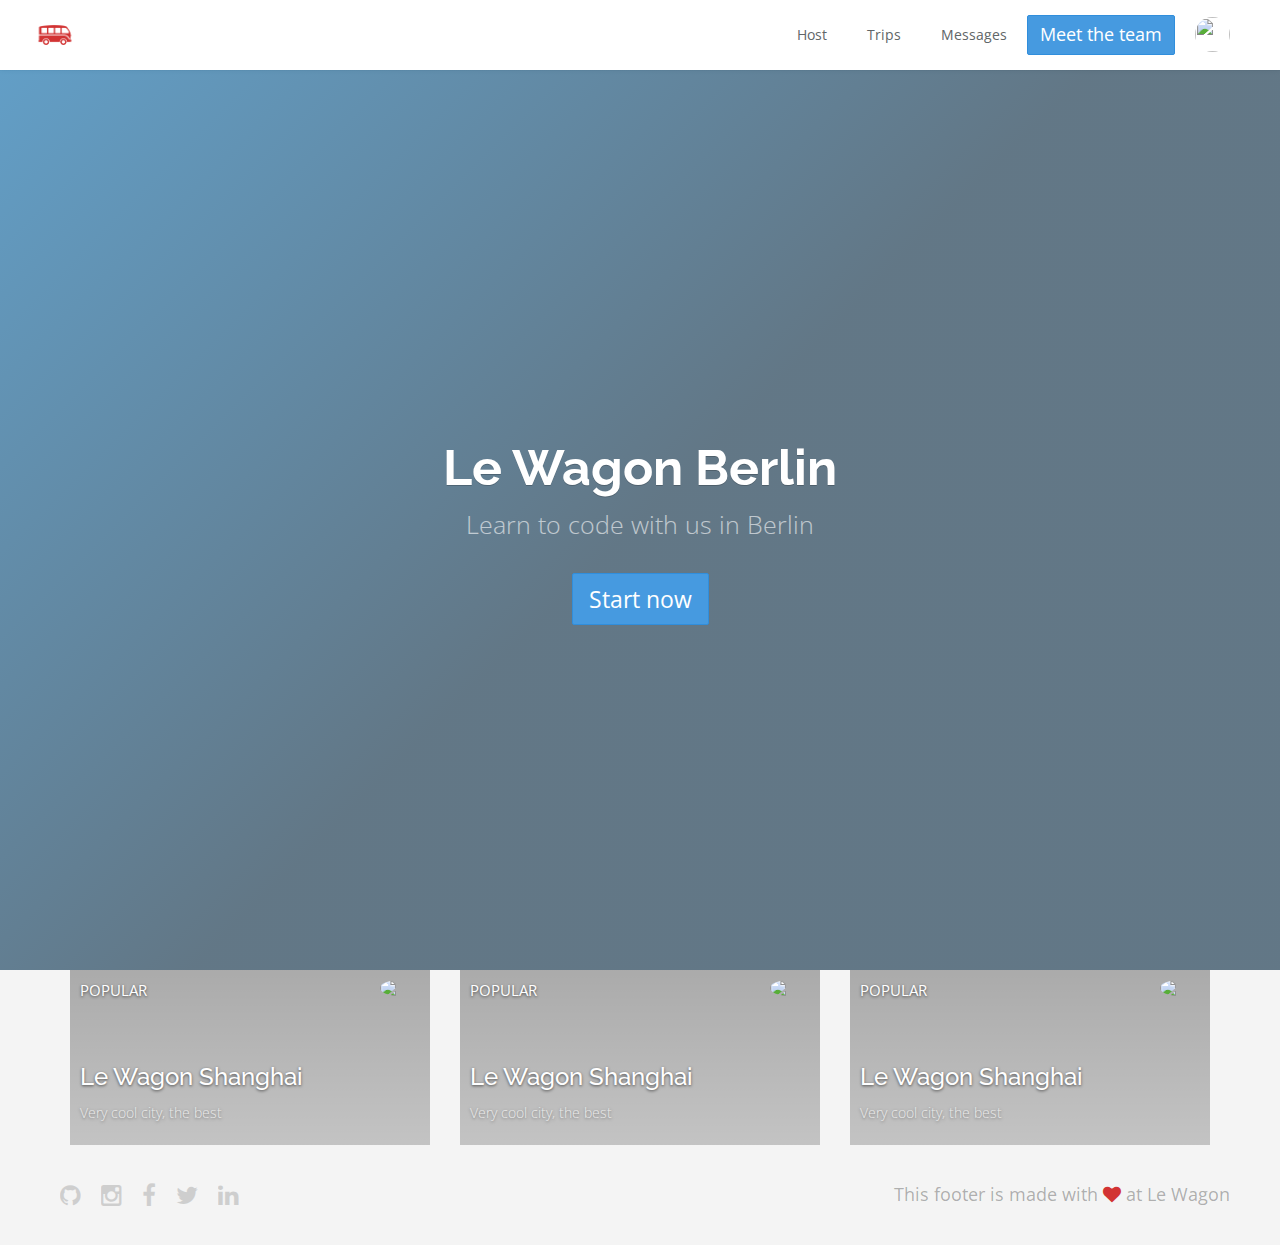
==== commit 90f52c64: "Automated commit at 2018-02-05 11:02:43 UTC by middleman-deploy 2.0.0-alpha" ====
--- a/index.html
+++ b/index.html
@@ -7,22 +7,114 @@
           content="width=device-width, initial-scale=1, shrink-to-fit=no">
     <!-- Use the title from a page's frontmatter if it has one -->
     <title>Le Wagon - Middleman</title>
-    <link href="stylesheets/application-3c48b980.css" rel="stylesheet" />
+    <link href="stylesheets/application-286e8c6d.css" rel="stylesheet" />
     <script src="javascripts/application-93de88c9.js"></script>
     <link href="images/favicon-f15af148.png" rel="icon" type="image/png" />
   </head>
   <body>
-    <div id="home">
-  <div class="home-content">
-    <img src="images/logo-acc9c0ec.png" width="200" alt="Logo" />
-    <p>
-      Middleman is now running!
-    </p>
-    <p class="about">
-      <a href="about.html">More about this template</a>
-    </p>
+    <div class="navbar-wagon">
+  <!-- Logo -->
+  <a href="/" class="navbar-wagon-brand">
+    <img src="images/logo-acc9c0ec.png" id="logo" alt="Logo" />
+  </a>
+
+  <!-- Right Navigation -->
+  <div class="navbar-wagon-right hidden-xs hidden-sm">
+
+    <a href="" class="navbar-wagon-item navbar-wagon-link">Host</a>
+    <a href="" class="navbar-wagon-item navbar-wagon-link">Trips</a>
+    <a href="" class="navbar-wagon-item navbar-wagon-link">Messages</a>
+    <a href="team.html" class="btn btn-primary">Meet the team</a>
+
+    <!-- Profile picture with dropdown list -->
+    <div class="navbar-wagon-item">
+      <div class="dropdown">
+        <img src="https://kitt.lewagon.com/placeholder/users/ssaunier" class="avatar dropdown-toggle" id="navbar-wagon-menu" data-toggle="dropdown">
+        <ul class="dropdown-menu dropdown-menu-right navbar-wagon-dropdown-menu">
+          <li><a href="#">Profile</a></li>
+          <li><a href="#">Dashboard</a></li>
+          <li><a href="#">Log Out</a></li>
+        </ul>
+      </div>
+    </div>
+  </div>
+
+  <!-- Dropdown appearing on mobile only -->
+  <div class="navbar-wagon-item hidden-md hidden-lg">
+    <div class="dropdown">
+      <i class="fa fa-bars dropdown-toggle" data-toggle="dropdown"></i>
+      <ul class="dropdown-menu dropdown-menu-right navbar-wagon-dropdown-menu">
+        <li><a href="#">Host</a></li>
+        <li><a href="#">Trips</a></li>
+        <li><a href="#">Messagese</a></li>
+      </ul>
+    </div>
+  </div>
+</div>
+   <!-- inject layouts/_navbar.html.erb -->
+    <div class="banner" style="background-image: linear-gradient(-225deg, rgba(0,101,168,0.6) 0%, rgba(0,36,61,0.6) 50%), url('https://kitt.lewagon.com/placeholder/cities/berlin');">
+  <div class="banner-content">
+    <h1>Le Wagon Berlin</h1>
+    <p>Learn to code with us in Berlin</p>
+    <a class="btn btn-primary btn-lg">Start now</a>
   </div>
 </div>
 
+
+
+<div class="container">
+  <div class="row">
+    <div class="col-xs-12 col-sm-4">
+      <div class="card in-line" style="background-image: linear-gradient(rgba(0,0,0,0.3), rgba(0,0,0,0.2)), url('https://kitt.lewagon.com/placeholder/cities/shanghai');">
+        <div class="card-category">Popular</div>
+        <div class="card-description">
+          <h2>Le Wagon Shanghai</h2>
+          <p>Very cool city, the best</p>
+        </div>
+        <img class="card-user" src="https://kitt.lewagon.com/placeholder/users/tgenaitay">
+        <a class="card-link" href="#" ></a>
+      </div>
+      <!-- insert <div class="card"> -->
+      </div>
+      <div class="col-xs-12 col-sm-4">
+        <!-- insert <div class="card"> -->
+          <div class="card in-line" style="background-image: linear-gradient(rgba(0,0,0,0.3), rgba(0,0,0,0.2)), url('https://kitt.lewagon.com/placeholder/cities/shanghai');">
+            <div class="card-category">Popular</div>
+            <div class="card-description">
+              <h2>Le Wagon Shanghai</h2>
+              <p>Very cool city, the best</p>
+            </div>
+            <img class="card-user" src="https://kitt.lewagon.com/placeholder/users/tgenaitay">
+            <a class="card-link" href="#" ></a>
+          </div>
+        </div>
+        <div class="col-xs-12 col-sm-4">
+          <!-- insert <div class="card"> -->
+            <div class="card in-line" style="background-image: linear-gradient(rgba(0,0,0,0.3), rgba(0,0,0,0.2)), url('https://kitt.lewagon.com/placeholder/cities/shanghai');">
+              <div class="card-category">Popular</div>
+              <div class="card-description">
+                <h2>Le Wagon Shanghai</h2>
+                <p>Very cool city, the best</p>
+              </div>
+              <img class="card-user" src="https://kitt.lewagon.com/placeholder/users/tgenaitay">
+              <a class="card-link" href="#" ></a>
+            </div>
+          </div>
+        </div>
+      </div>
+
+    <div class="footer">
+  <div class="footer-links">
+    <a href="#"><i class="fa fa-github"></i></a>
+    <a href="#"><i class="fa fa-instagram"></i></a>
+    <a href="#"><i class="fa fa-facebook"></i></a>
+    <a href="#"><i class="fa fa-twitter"></i></a>
+    <a href="#"><i class="fa fa-linkedin"></i></a>
+  </div>
+  <div class="footer-copyright">
+    This footer is made with <i class="fa fa-heart"></i> at Le Wagon
+  </div>
+</div>
+   <!-- inject layouts/_footer.html.erb -->
   </body>
 </html>
--- a/stylesheets/application-286e8c6d.css
+++ b/stylesheets/application-286e8c6d.css
@@ -0,0 +1,8 @@
+@import url("https://fonts.googleapis.com/css?family=Open+Sans:400,300,700|Raleway:400,100,300,700,500");/*!
+ * Bootstrap v3.3.7 (http://getbootstrap.com)
+ * Copyright 2011-2016 Twitter, Inc.
+ * Licensed under MIT (https://github.com/twbs/bootstrap/blob/master/LICENSE)
+ *//*! normalize.css v3.0.3 | MIT License | github.com/necolas/normalize.css */html{font-family:sans-serif;-ms-text-size-adjust:100%;-webkit-text-size-adjust:100%}body{margin:0}article,aside,details,figcaption,figure,footer,header,hgroup,main,menu,nav,section,summary{display:block}audio,canvas,progress,video{display:inline-block;vertical-align:baseline}audio:not([controls]){display:none;height:0}[hidden],template{display:none}a{background-color:transparent}a:active,a:hover{outline:0}abbr[title]{border-bottom:1px dotted}b,strong{font-weight:bold}dfn{font-style:italic}h1{font-size:2em;margin:0.67em 0}mark{background:#ff0;color:#000}small{font-size:80%}sub,sup{font-size:75%;line-height:0;position:relative;vertical-align:baseline}sup{top:-0.5em}sub{bottom:-0.25em}img{border:0}svg:not(:root){overflow:hidden}figure{margin:1em 40px}hr{-webkit-box-sizing:content-box;box-sizing:content-box;height:0}pre{overflow:auto}code,kbd,pre,samp{font-family:monospace, monospace;font-size:1em}button,input,optgroup,select,textarea{color:inherit;font:inherit;margin:0}button{overflow:visible}button,select{text-transform:none}button,html input[type="button"],input[type="reset"],input[type="submit"]{-webkit-appearance:button;cursor:pointer}button[disabled],html input[disabled]{cursor:default}button::-moz-focus-inner,input::-moz-focus-inner{border:0;padding:0}input{line-height:normal}input[type="checkbox"],input[type="radio"]{-webkit-box-sizing:border-box;box-sizing:border-box;padding:0}input[type="number"]::-webkit-inner-spin-button,input[type="number"]::-webkit-outer-spin-button{height:auto}input[type="search"]{-webkit-appearance:textfield;-webkit-box-sizing:content-box;box-sizing:content-box}input[type="search"]::-webkit-search-cancel-button,input[type="search"]::-webkit-search-decoration{-webkit-appearance:none}fieldset{border:1px solid #c0c0c0;margin:0 2px;padding:0.35em 0.625em 0.75em}legend{border:0;padding:0}textarea{overflow:auto}optgroup{font-weight:bold}table{border-collapse:collapse;border-spacing:0}td,th{padding:0}/*! Source: https://github.com/h5bp/html5-boilerplate/blob/master/src/css/main.css */@media print{*,*:before,*:after{background:transparent !important;color:#000 !important;-webkit-box-shadow:none !important;box-shadow:none !important;text-shadow:none !important}a,a:visited{text-decoration:underline}a[href]:after{content:" (" attr(href) ")"}abbr[title]:after{content:" (" attr(title) ")"}a[href^="#"]:after,a[href^="javascript:"]:after{content:""}pre,blockquote{border:1px solid #999;page-break-inside:avoid}thead{display:table-header-group}tr,img{page-break-inside:avoid}img{max-width:100% !important}p,h2,h3{orphans:3;widows:3}h2,h3{page-break-after:avoid}.navbar{display:none}.btn>.caret,.dropup>.btn>.caret{border-top-color:#000 !important}.label{border:1px solid #000}.table{border-collapse:collapse !important}.table td,.table th{background-color:#fff !important}.table-bordered th,.table-bordered td{border:1px solid #ddd !important}}@font-face{font-family:'Glyphicons Halflings';src:url("../assets/bootstrap/glyphicons-halflings-regular-86b6f62b.eot");src:url("../assets/bootstrap/glyphicons-halflings-regular-86b6f62b.eot?#iefix") format("embedded-opentype"),url("../assets/bootstrap/glyphicons-halflings-regular-ca35b697.woff2") format("woff2"),url("../assets/bootstrap/glyphicons-halflings-regular-278e49a8.woff") format("woff"),url("../assets/bootstrap/glyphicons-halflings-regular-44bc1850.ttf") format("truetype"),url("../assets/bootstrap/glyphicons-halflings-regular-de51a849.svg#glyphicons_halflingsregular") format("svg")}.glyphicon{position:relative;top:1px;display:inline-block;font-family:'Glyphicons Halflings';font-style:normal;font-weight:normal;line-height:1;-webkit-font-smoothing:antialiased;-moz-osx-font-smoothing:grayscale}.glyphicon-asterisk:before{content:"\002a"}.glyphicon-plus:before{content:"\002b"}.glyphicon-euro:before,.glyphicon-eur:before{content:"\20ac"}.glyphicon-minus:before{content:"\2212"}.glyphicon-cloud:before{content:"\2601"}.glyphicon-envelope:before{content:"\2709"}.glyphicon-pencil:before{content:"\270f"}.glyphicon-glass:before{content:"\e001"}.glyphicon-music:before{content:"\e002"}.glyphicon-search:before{content:"\e003"}.glyphicon-heart:before{content:"\e005"}.glyphicon-star:before{content:"\e006"}.glyphicon-star-empty:before{content:"\e007"}.glyphicon-user:before{content:"\e008"}.glyphicon-film:before{content:"\e009"}.glyphicon-th-large:before{content:"\e010"}.glyphicon-th:before{content:"\e011"}.glyphicon-th-list:before{content:"\e012"}.glyphicon-ok:before{content:"\e013"}.glyphicon-remove:before{content:"\e014"}.glyphicon-zoom-in:before{content:"\e015"}.glyphicon-zoom-out:before{content:"\e016"}.glyphicon-off:before{content:"\e017"}.glyphicon-signal:before{content:"\e018"}.glyphicon-cog:before{content:"\e019"}.glyphicon-trash:before{content:"\e020"}.glyphicon-home:before{content:"\e021"}.glyphicon-file:before{content:"\e022"}.glyphicon-time:before{content:"\e023"}.glyphicon-road:before{content:"\e024"}.glyphicon-download-alt:before{content:"\e025"}.glyphicon-download:before{content:"\e026"}.glyphicon-upload:before{content:"\e027"}.glyphicon-inbox:before{content:"\e028"}.glyphicon-play-circle:before{content:"\e029"}.glyphicon-repeat:before{content:"\e030"}.glyphicon-refresh:before{content:"\e031"}.glyphicon-list-alt:before{content:"\e032"}.glyphicon-lock:before{content:"\e033"}.glyphicon-flag:before{content:"\e034"}.glyphicon-headphones:before{content:"\e035"}.glyphicon-volume-off:before{content:"\e036"}.glyphicon-volume-down:before{content:"\e037"}.glyphicon-volume-up:before{content:"\e038"}.glyphicon-qrcode:before{content:"\e039"}.glyphicon-barcode:before{content:"\e040"}.glyphicon-tag:before{content:"\e041"}.glyphicon-tags:before{content:"\e042"}.glyphicon-book:before{content:"\e043"}.glyphicon-bookmark:before{content:"\e044"}.glyphicon-print:before{content:"\e045"}.glyphicon-camera:before{content:"\e046"}.glyphicon-font:before{content:"\e047"}.glyphicon-bold:before{content:"\e048"}.glyphicon-italic:before{content:"\e049"}.glyphicon-text-height:before{content:"\e050"}.glyphicon-text-width:before{content:"\e051"}.glyphicon-align-left:before{content:"\e052"}.glyphicon-align-center:before{content:"\e053"}.glyphicon-align-right:before{content:"\e054"}.glyphicon-align-justify:before{content:"\e055"}.glyphicon-list:before{content:"\e056"}.glyphicon-indent-left:before{content:"\e057"}.glyphicon-indent-right:before{content:"\e058"}.glyphicon-facetime-video:before{content:"\e059"}.glyphicon-picture:before{content:"\e060"}.glyphicon-map-marker:before{content:"\e062"}.glyphicon-adjust:before{content:"\e063"}.glyphicon-tint:before{content:"\e064"}.glyphicon-edit:before{content:"\e065"}.glyphicon-share:before{content:"\e066"}.glyphicon-check:before{content:"\e067"}.glyphicon-move:before{content:"\e068"}.glyphicon-step-backward:before{content:"\e069"}.glyphicon-fast-backward:before{content:"\e070"}.glyphicon-backward:before{content:"\e071"}.glyphicon-play:before{content:"\e072"}.glyphicon-pause:before{content:"\e073"}.glyphicon-stop:before{content:"\e074"}.glyphicon-forward:before{content:"\e075"}.glyphicon-fast-forward:before{content:"\e076"}.glyphicon-step-forward:before{content:"\e077"}.glyphicon-eject:before{content:"\e078"}.glyphicon-chevron-left:before{content:"\e079"}.glyphicon-chevron-right:before{content:"\e080"}.glyphicon-plus-sign:before{content:"\e081"}.glyphicon-minus-sign:before{content:"\e082"}.glyphicon-remove-sign:before{content:"\e083"}.glyphicon-ok-sign:before{content:"\e084"}.glyphicon-question-sign:before{content:"\e085"}.glyphicon-info-sign:before{content:"\e086"}.glyphicon-screenshot:before{content:"\e087"}.glyphicon-remove-circle:before{content:"\e088"}.glyphicon-ok-circle:before{content:"\e089"}.glyphicon-ban-circle:before{content:"\e090"}.glyphicon-arrow-left:before{content:"\e091"}.glyphicon-arrow-right:before{content:"\e092"}.glyphicon-arrow-up:before{content:"\e093"}.glyphicon-arrow-down:before{content:"\e094"}.glyphicon-share-alt:before{content:"\e095"}.glyphicon-resize-full:before{content:"\e096"}.glyphicon-resize-small:before{content:"\e097"}.glyphicon-exclamation-sign:before{content:"\e101"}.glyphicon-gift:before{content:"\e102"}.glyphicon-leaf:before{content:"\e103"}.glyphicon-fire:before{content:"\e104"}.glyphicon-eye-open:before{content:"\e105"}.glyphicon-eye-close:before{content:"\e106"}.glyphicon-warning-sign:before{content:"\e107"}.glyphicon-plane:before{content:"\e108"}.glyphicon-calendar:before{content:"\e109"}.glyphicon-random:before{content:"\e110"}.glyphicon-comment:before{content:"\e111"}.glyphicon-magnet:before{content:"\e112"}.glyphicon-chevron-up:before{content:"\e113"}.glyphicon-chevron-down:before{content:"\e114"}.glyphicon-retweet:before{content:"\e115"}.glyphicon-shopping-cart:before{content:"\e116"}.glyphicon-folder-close:before{content:"\e117"}.glyphicon-folder-open:before{content:"\e118"}.glyphicon-resize-vertical:before{content:"\e119"}.glyphicon-resize-horizontal:before{content:"\e120"}.glyphicon-hdd:before{content:"\e121"}.glyphicon-bullhorn:before{content:"\e122"}.glyphicon-bell:before{content:"\e123"}.glyphicon-certificate:before{content:"\e124"}.glyphicon-thumbs-up:before{content:"\e125"}.glyphicon-thumbs-down:before{content:"\e126"}.glyphicon-hand-right:before{content:"\e127"}.glyphicon-hand-left:before{content:"\e128"}.glyphicon-hand-up:before{content:"\e129"}.glyphicon-hand-down:before{content:"\e130"}.glyphicon-circle-arrow-right:before{content:"\e131"}.glyphicon-circle-arrow-left:before{content:"\e132"}.glyphicon-circle-arrow-up:before{content:"\e133"}.glyphicon-circle-arrow-down:before{content:"\e134"}.glyphicon-globe:before{content:"\e135"}.glyphicon-wrench:before{content:"\e136"}.glyphicon-tasks:before{content:"\e137"}.glyphicon-filter:before{content:"\e138"}.glyphicon-briefcase:before{content:"\e139"}.glyphicon-fullscreen:before{content:"\e140"}.glyphicon-dashboard:before{content:"\e141"}.glyphicon-paperclip:before{content:"\e142"}.glyphicon-heart-empty:before{content:"\e143"}.glyphicon-link:before{content:"\e144"}.glyphicon-phone:before{content:"\e145"}.glyphicon-pushpin:before{content:"\e146"}.glyphicon-usd:before{content:"\e148"}.glyphicon-gbp:before{content:"\e149"}.glyphicon-sort:before{content:"\e150"}.glyphicon-sort-by-alphabet:before{content:"\e151"}.glyphicon-sort-by-alphabet-alt:before{content:"\e152"}.glyphicon-sort-by-order:before{content:"\e153"}.glyphicon-sort-by-order-alt:before{content:"\e154"}.glyphicon-sort-by-attributes:before{content:"\e155"}.glyphicon-sort-by-attributes-alt:before{content:"\e156"}.glyphicon-unchecked:before{content:"\e157"}.glyphicon-expand:before{content:"\e158"}.glyphicon-collapse-down:before{content:"\e159"}.glyphicon-collapse-up:before{content:"\e160"}.glyphicon-log-in:before{content:"\e161"}.glyphicon-flash:before{content:"\e162"}.glyphicon-log-out:before{content:"\e163"}.glyphicon-new-window:before{content:"\e164"}.glyphicon-record:before{content:"\e165"}.glyphicon-save:before{content:"\e166"}.glyphicon-open:before{content:"\e167"}.glyphicon-saved:before{content:"\e168"}.glyphicon-import:before{content:"\e169"}.glyphicon-export:before{content:"\e170"}.glyphicon-send:before{content:"\e171"}.glyphicon-floppy-disk:before{content:"\e172"}.glyphicon-floppy-saved:before{content:"\e173"}.glyphicon-floppy-remove:before{content:"\e174"}.glyphicon-floppy-save:before{content:"\e175"}.glyphicon-floppy-open:before{content:"\e176"}.glyphicon-credit-card:before{content:"\e177"}.glyphicon-transfer:before{content:"\e178"}.glyphicon-cutlery:before{content:"\e179"}.glyphicon-header:before{content:"\e180"}.glyphicon-compressed:before{content:"\e181"}.glyphicon-earphone:before{content:"\e182"}.glyphicon-phone-alt:before{content:"\e183"}.glyphicon-tower:before{content:"\e184"}.glyphicon-stats:before{content:"\e185"}.glyphicon-sd-video:before{content:"\e186"}.glyphicon-hd-video:before{content:"\e187"}.glyphicon-subtitles:before{content:"\e188"}.glyphicon-sound-stereo:before{content:"\e189"}.glyphicon-sound-dolby:before{content:"\e190"}.glyphicon-sound-5-1:before{content:"\e191"}.glyphicon-sound-6-1:before{content:"\e192"}.glyphicon-sound-7-1:before{content:"\e193"}.glyphicon-copyright-mark:before{content:"\e194"}.glyphicon-registration-mark:before{content:"\e195"}.glyphicon-cloud-download:before{content:"\e197"}.glyphicon-cloud-upload:before{content:"\e198"}.glyphicon-tree-conifer:before{content:"\e199"}.glyphicon-tree-deciduous:before{content:"\e200"}.glyphicon-cd:before{content:"\e201"}.glyphicon-save-file:before{content:"\e202"}.glyphicon-open-file:before{content:"\e203"}.glyphicon-level-up:before{content:"\e204"}.glyphicon-copy:before{content:"\e205"}.glyphicon-paste:before{content:"\e206"}.glyphicon-alert:before{content:"\e209"}.glyphicon-equalizer:before{content:"\e210"}.glyphicon-king:before{content:"\e211"}.glyphicon-queen:before{content:"\e212"}.glyphicon-pawn:before{content:"\e213"}.glyphicon-bishop:before{content:"\e214"}.glyphicon-knight:before{content:"\e215"}.glyphicon-baby-formula:before{content:"\e216"}.glyphicon-tent:before{content:"\26fa"}.glyphicon-blackboard:before{content:"\e218"}.glyphicon-bed:before{content:"\e219"}.glyphicon-apple:before{content:"\f8ff"}.glyphicon-erase:before{content:"\e221"}.glyphicon-hourglass:before{content:"\231b"}.glyphicon-lamp:before{content:"\e223"}.glyphicon-duplicate:before{content:"\e224"}.glyphicon-piggy-bank:before{content:"\e225"}.glyphicon-scissors:before{content:"\e226"}.glyphicon-bitcoin:before{content:"\e227"}.glyphicon-btc:before{content:"\e227"}.glyphicon-xbt:before{content:"\e227"}.glyphicon-yen:before{content:"\00a5"}.glyphicon-jpy:before{content:"\00a5"}.glyphicon-ruble:before{content:"\20bd"}.glyphicon-rub:before{content:"\20bd"}.glyphicon-scale:before{content:"\e230"}.glyphicon-ice-lolly:before{content:"\e231"}.glyphicon-ice-lolly-tasted:before{content:"\e232"}.glyphicon-education:before{content:"\e233"}.glyphicon-option-horizontal:before{content:"\e234"}.glyphicon-option-vertical:before{content:"\e235"}.glyphicon-menu-hamburger:before{content:"\e236"}.glyphicon-modal-window:before{content:"\e237"}.glyphicon-oil:before{content:"\e238"}.glyphicon-grain:before{content:"\e239"}.glyphicon-sunglasses:before{content:"\e240"}.glyphicon-text-size:before{content:"\e241"}.glyphicon-text-color:before{content:"\e242"}.glyphicon-text-background:before{content:"\e243"}.glyphicon-object-align-top:before{content:"\e244"}.glyphicon-object-align-bottom:before{content:"\e245"}.glyphicon-object-align-horizontal:before{content:"\e246"}.glyphicon-object-align-left:before{content:"\e247"}.glyphicon-object-align-vertical:before{content:"\e248"}.glyphicon-object-align-right:before{content:"\e249"}.glyphicon-triangle-right:before{content:"\e250"}.glyphicon-triangle-left:before{content:"\e251"}.glyphicon-triangle-bottom:before{content:"\e252"}.glyphicon-triangle-top:before{content:"\e253"}.glyphicon-console:before{content:"\e254"}.glyphicon-superscript:before{content:"\e255"}.glyphicon-subscript:before{content:"\e256"}.glyphicon-menu-left:before{content:"\e257"}.glyphicon-menu-right:before{content:"\e258"}.glyphicon-menu-down:before{content:"\e259"}.glyphicon-menu-up:before{content:"\e260"}*{-webkit-box-sizing:border-box;box-sizing:border-box}*:before,*:after{-webkit-box-sizing:border-box;box-sizing:border-box}html{font-size:10px;-webkit-tap-highlight-color:transparent}body{font-family:"Open Sans", "Helvetica", "sans-serif";font-size:18px;line-height:1.42857143;color:#333333;background-color:#F4F4F4}input,button,select,textarea{font-family:inherit;font-size:inherit;line-height:inherit}a{color:#469AE0;text-decoration:none}a:hover,a:focus{color:#1f74ba;text-decoration:underline}a:focus{outline:5px auto -webkit-focus-ring-color;outline-offset:-2px}figure{margin:0}img{vertical-align:middle}.img-responsive{display:block;max-width:100%;height:auto}.img-rounded{border-radius:2px}.img-thumbnail{padding:4px;line-height:1.42857143;background-color:#F4F4F4;border:1px solid #ddd;border-radius:2px;-webkit-transition:all 0.2s ease-in-out;transition:all 0.2s ease-in-out;display:inline-block;max-width:100%;height:auto}.img-circle{border-radius:50%}hr{margin-top:25px;margin-bottom:25px;border:0;border-top:1px solid #eeeeee}.sr-only{position:absolute;width:1px;height:1px;margin:-1px;padding:0;overflow:hidden;clip:rect(0, 0, 0, 0);border:0}.sr-only-focusable:active,.sr-only-focusable:focus{position:static;width:auto;height:auto;margin:0;overflow:visible;clip:auto}[role="button"]{cursor:pointer}h1,h2,h3,h4,h5,h6,.h1,.h2,.h3,.h4,.h5,.h6{font-family:"Raleway", "Helvetica", "sans-serif";font-weight:500;line-height:1.1;color:inherit}h1 small,h1 .small,h2 small,h2 .small,h3 small,h3 .small,h4 small,h4 .small,h5 small,h5 .small,h6 small,h6 .small,.h1 small,.h1 .small,.h2 small,.h2 .small,.h3 small,.h3 .small,.h4 small,.h4 .small,.h5 small,.h5 .small,.h6 small,.h6 .small{font-weight:normal;line-height:1;color:#777777}h1,.h1,h2,.h2,h3,.h3{margin-top:25px;margin-bottom:12.5px}h1 small,h1 .small,.h1 small,.h1 .small,h2 small,h2 .small,.h2 small,.h2 .small,h3 small,h3 .small,.h3 small,.h3 .small{font-size:65%}h4,.h4,h5,.h5,h6,.h6{margin-top:12.5px;margin-bottom:12.5px}h4 small,h4 .small,.h4 small,.h4 .small,h5 small,h5 .small,.h5 small,.h5 .small,h6 small,h6 .small,.h6 small,.h6 .small{font-size:75%}h1,.h1{font-size:46px}h2,.h2{font-size:38px}h3,.h3{font-size:31px}h4,.h4{font-size:23px}h5,.h5{font-size:18px}h6,.h6{font-size:16px}p{margin:0 0 12.5px}.lead{margin-bottom:25px;font-size:20px;font-weight:300;line-height:1.4}@media (min-width: 768px){.lead{font-size:27px}}small,.small{font-size:88%}mark,.mark{background-color:#fcf8e3;padding:.2em}.text-left{text-align:left}.text-right{text-align:right}.text-center{text-align:center}.text-justify{text-align:justify}.text-nowrap{white-space:nowrap}.text-lowercase{text-transform:lowercase}.text-uppercase,.initialism{text-transform:uppercase}.text-capitalize{text-transform:capitalize}.text-muted{color:#777777}.text-primary{color:#469AE0}a.text-primary:hover,a.text-primary:focus{color:#2381d0}.text-success{color:#3c763d}a.text-success:hover,a.text-success:focus{color:#2b542c}.text-info{color:#31708f}a.text-info:hover,a.text-info:focus{color:#245269}.text-warning{color:#8a6d3b}a.text-warning:hover,a.text-warning:focus{color:#66512c}.text-danger{color:#a94442}a.text-danger:hover,a.text-danger:focus{color:#843534}.bg-primary{color:#fff}.bg-primary{background-color:#469AE0}a.bg-primary:hover,a.bg-primary:focus{background-color:#2381d0}.bg-success{background-color:#dff0d8}a.bg-success:hover,a.bg-success:focus{background-color:#c1e2b3}.bg-info{background-color:#d9edf7}a.bg-info:hover,a.bg-info:focus{background-color:#afd9ee}.bg-warning{background-color:#fcf8e3}a.bg-warning:hover,a.bg-warning:focus{background-color:#f7ecb5}.bg-danger{background-color:#f2dede}a.bg-danger:hover,a.bg-danger:focus{background-color:#e4b9b9}.page-header{padding-bottom:11.5px;margin:50px 0 25px;border-bottom:1px solid #eeeeee}ul,ol{margin-top:0;margin-bottom:12.5px}ul ul,ul ol,ol ul,ol ol{margin-bottom:0}.list-unstyled{padding-left:0;list-style:none}.list-inline{padding-left:0;list-style:none;margin-left:-5px}.list-inline>li{display:inline-block;padding-left:5px;padding-right:5px}dl{margin-top:0;margin-bottom:25px}dt,dd{line-height:1.42857143}dt{font-weight:bold}dd{margin-left:0}.dl-horizontal dd:before,.dl-horizontal dd:after{content:" ";display:table}.dl-horizontal dd:after{clear:both}@media (min-width: 768px){.dl-horizontal dt{float:left;width:160px;clear:left;text-align:right;overflow:hidden;text-overflow:ellipsis;white-space:nowrap}.dl-horizontal dd{margin-left:180px}}abbr[title],abbr[data-original-title]{cursor:help;border-bottom:1px dotted #777777}.initialism{font-size:90%}blockquote{padding:12.5px 25px;margin:0 0 25px;font-size:22.5px;border-left:5px solid #eeeeee}blockquote p:last-child,blockquote ul:last-child,blockquote ol:last-child{margin-bottom:0}blockquote footer,blockquote small,blockquote .small{display:block;font-size:80%;line-height:1.42857143;color:#777777}blockquote footer:before,blockquote small:before,blockquote .small:before{content:'\2014 \00A0'}.blockquote-reverse,blockquote.pull-right{padding-right:15px;padding-left:0;border-right:5px solid #eeeeee;border-left:0;text-align:right}.blockquote-reverse footer:before,.blockquote-reverse small:before,.blockquote-reverse .small:before,blockquote.pull-right footer:before,blockquote.pull-right small:before,blockquote.pull-right .small:before{content:''}.blockquote-reverse footer:after,.blockquote-reverse small:after,.blockquote-reverse .small:after,blockquote.pull-right footer:after,blockquote.pull-right small:after,blockquote.pull-right .small:after{content:'\00A0 \2014'}address{margin-bottom:25px;font-style:normal;line-height:1.42857143}code,kbd,pre,samp{font-family:Menlo, Monaco, Consolas, "Courier New", monospace}code{padding:2px 4px;font-size:90%;color:#c7254e;background-color:#f9f2f4;border-radius:2px}kbd{padding:2px 4px;font-size:90%;color:#fff;background-color:#333;border-radius:2px;-webkit-box-shadow:inset 0 -1px 0 rgba(0,0,0,0.25);box-shadow:inset 0 -1px 0 rgba(0,0,0,0.25)}kbd kbd{padding:0;font-size:100%;font-weight:bold;-webkit-box-shadow:none;box-shadow:none}pre{display:block;padding:12px;margin:0 0 12.5px;font-size:17px;line-height:1.42857143;word-break:break-all;word-wrap:break-word;color:#333333;background-color:#f5f5f5;border:1px solid #ccc;border-radius:2px}pre code{padding:0;font-size:inherit;color:inherit;white-space:pre-wrap;background-color:transparent;border-radius:0}.pre-scrollable{max-height:340px;overflow-y:scroll}.container{margin-right:auto;margin-left:auto;padding-left:15px;padding-right:15px}.container:before,.container:after{content:" ";display:table}.container:after{clear:both}@media (min-width: 768px){.container{width:750px}}@media (min-width: 992px){.container{width:970px}}@media (min-width: 1200px){.container{width:1170px}}.container-fluid{margin-right:auto;margin-left:auto;padding-left:15px;padding-right:15px}.container-fluid:before,.container-fluid:after{content:" ";display:table}.container-fluid:after{clear:both}.row{margin-left:-15px;margin-right:-15px}.row:before,.row:after{content:" ";display:table}.row:after{clear:both}.col-xs-1,.col-sm-1,.col-md-1,.col-lg-1,.col-xs-2,.col-sm-2,.col-md-2,.col-lg-2,.col-xs-3,.col-sm-3,.col-md-3,.col-lg-3,.col-xs-4,.col-sm-4,.col-md-4,.col-lg-4,.col-xs-5,.col-sm-5,.col-md-5,.col-lg-5,.col-xs-6,.col-sm-6,.col-md-6,.col-lg-6,.col-xs-7,.col-sm-7,.col-md-7,.col-lg-7,.col-xs-8,.col-sm-8,.col-md-8,.col-lg-8,.col-xs-9,.col-sm-9,.col-md-9,.col-lg-9,.col-xs-10,.col-sm-10,.col-md-10,.col-lg-10,.col-xs-11,.col-sm-11,.col-md-11,.col-lg-11,.col-xs-12,.col-sm-12,.col-md-12,.col-lg-12{position:relative;min-height:1px;padding-left:15px;padding-right:15px}.col-xs-1,.col-xs-2,.col-xs-3,.col-xs-4,.col-xs-5,.col-xs-6,.col-xs-7,.col-xs-8,.col-xs-9,.col-xs-10,.col-xs-11,.col-xs-12{float:left}.col-xs-1{width:8.33333333%}.col-xs-2{width:16.66666667%}.col-xs-3{width:25%}.col-xs-4{width:33.33333333%}.col-xs-5{width:41.66666667%}.col-xs-6{width:50%}.col-xs-7{width:58.33333333%}.col-xs-8{width:66.66666667%}.col-xs-9{width:75%}.col-xs-10{width:83.33333333%}.col-xs-11{width:91.66666667%}.col-xs-12{width:100%}.col-xs-pull-0{right:auto}.col-xs-pull-1{right:8.33333333%}.col-xs-pull-2{right:16.66666667%}.col-xs-pull-3{right:25%}.col-xs-pull-4{right:33.33333333%}.col-xs-pull-5{right:41.66666667%}.col-xs-pull-6{right:50%}.col-xs-pull-7{right:58.33333333%}.col-xs-pull-8{right:66.66666667%}.col-xs-pull-9{right:75%}.col-xs-pull-10{right:83.33333333%}.col-xs-pull-11{right:91.66666667%}.col-xs-pull-12{right:100%}.col-xs-push-0{left:auto}.col-xs-push-1{left:8.33333333%}.col-xs-push-2{left:16.66666667%}.col-xs-push-3{left:25%}.col-xs-push-4{left:33.33333333%}.col-xs-push-5{left:41.66666667%}.col-xs-push-6{left:50%}.col-xs-push-7{left:58.33333333%}.col-xs-push-8{left:66.66666667%}.col-xs-push-9{left:75%}.col-xs-push-10{left:83.33333333%}.col-xs-push-11{left:91.66666667%}.col-xs-push-12{left:100%}.col-xs-offset-0{margin-left:0%}.col-xs-offset-1{margin-left:8.33333333%}.col-xs-offset-2{margin-left:16.66666667%}.col-xs-offset-3{margin-left:25%}.col-xs-offset-4{margin-left:33.33333333%}.col-xs-offset-5{margin-left:41.66666667%}.col-xs-offset-6{margin-left:50%}.col-xs-offset-7{margin-left:58.33333333%}.col-xs-offset-8{margin-left:66.66666667%}.col-xs-offset-9{margin-left:75%}.col-xs-offset-10{margin-left:83.33333333%}.col-xs-offset-11{margin-left:91.66666667%}.col-xs-offset-12{margin-left:100%}@media (min-width: 768px){.col-sm-1,.col-sm-2,.col-sm-3,.col-sm-4,.col-sm-5,.col-sm-6,.col-sm-7,.col-sm-8,.col-sm-9,.col-sm-10,.col-sm-11,.col-sm-12{float:left}.col-sm-1{width:8.33333333%}.col-sm-2{width:16.66666667%}.col-sm-3{width:25%}.col-sm-4{width:33.33333333%}.col-sm-5{width:41.66666667%}.col-sm-6{width:50%}.col-sm-7{width:58.33333333%}.col-sm-8{width:66.66666667%}.col-sm-9{width:75%}.col-sm-10{width:83.33333333%}.col-sm-11{width:91.66666667%}.col-sm-12{width:100%}.col-sm-pull-0{right:auto}.col-sm-pull-1{right:8.33333333%}.col-sm-pull-2{right:16.66666667%}.col-sm-pull-3{right:25%}.col-sm-pull-4{right:33.33333333%}.col-sm-pull-5{right:41.66666667%}.col-sm-pull-6{right:50%}.col-sm-pull-7{right:58.33333333%}.col-sm-pull-8{right:66.66666667%}.col-sm-pull-9{right:75%}.col-sm-pull-10{right:83.33333333%}.col-sm-pull-11{right:91.66666667%}.col-sm-pull-12{right:100%}.col-sm-push-0{left:auto}.col-sm-push-1{left:8.33333333%}.col-sm-push-2{left:16.66666667%}.col-sm-push-3{left:25%}.col-sm-push-4{left:33.33333333%}.col-sm-push-5{left:41.66666667%}.col-sm-push-6{left:50%}.col-sm-push-7{left:58.33333333%}.col-sm-push-8{left:66.66666667%}.col-sm-push-9{left:75%}.col-sm-push-10{left:83.33333333%}.col-sm-push-11{left:91.66666667%}.col-sm-push-12{left:100%}.col-sm-offset-0{margin-left:0%}.col-sm-offset-1{margin-left:8.33333333%}.col-sm-offset-2{margin-left:16.66666667%}.col-sm-offset-3{margin-left:25%}.col-sm-offset-4{margin-left:33.33333333%}.col-sm-offset-5{margin-left:41.66666667%}.col-sm-offset-6{margin-left:50%}.col-sm-offset-7{margin-left:58.33333333%}.col-sm-offset-8{margin-left:66.66666667%}.col-sm-offset-9{margin-left:75%}.col-sm-offset-10{margin-left:83.33333333%}.col-sm-offset-11{margin-left:91.66666667%}.col-sm-offset-12{margin-left:100%}}@media (min-width: 992px){.col-md-1,.col-md-2,.col-md-3,.col-md-4,.col-md-5,.col-md-6,.col-md-7,.col-md-8,.col-md-9,.col-md-10,.col-md-11,.col-md-12{float:left}.col-md-1{width:8.33333333%}.col-md-2{width:16.66666667%}.col-md-3{width:25%}.col-md-4{width:33.33333333%}.col-md-5{width:41.66666667%}.col-md-6{width:50%}.col-md-7{width:58.33333333%}.col-md-8{width:66.66666667%}.col-md-9{width:75%}.col-md-10{width:83.33333333%}.col-md-11{width:91.66666667%}.col-md-12{width:100%}.col-md-pull-0{right:auto}.col-md-pull-1{right:8.33333333%}.col-md-pull-2{right:16.66666667%}.col-md-pull-3{right:25%}.col-md-pull-4{right:33.33333333%}.col-md-pull-5{right:41.66666667%}.col-md-pull-6{right:50%}.col-md-pull-7{right:58.33333333%}.col-md-pull-8{right:66.66666667%}.col-md-pull-9{right:75%}.col-md-pull-10{right:83.33333333%}.col-md-pull-11{right:91.66666667%}.col-md-pull-12{right:100%}.col-md-push-0{left:auto}.col-md-push-1{left:8.33333333%}.col-md-push-2{left:16.66666667%}.col-md-push-3{left:25%}.col-md-push-4{left:33.33333333%}.col-md-push-5{left:41.66666667%}.col-md-push-6{left:50%}.col-md-push-7{left:58.33333333%}.col-md-push-8{left:66.66666667%}.col-md-push-9{left:75%}.col-md-push-10{left:83.33333333%}.col-md-push-11{left:91.66666667%}.col-md-push-12{left:100%}.col-md-offset-0{margin-left:0%}.col-md-offset-1{margin-left:8.33333333%}.col-md-offset-2{margin-left:16.66666667%}.col-md-offset-3{margin-left:25%}.col-md-offset-4{margin-left:33.33333333%}.col-md-offset-5{margin-left:41.66666667%}.col-md-offset-6{margin-left:50%}.col-md-offset-7{margin-left:58.33333333%}.col-md-offset-8{margin-left:66.66666667%}.col-md-offset-9{margin-left:75%}.col-md-offset-10{margin-left:83.33333333%}.col-md-offset-11{margin-left:91.66666667%}.col-md-offset-12{margin-left:100%}}@media (min-width: 1200px){.col-lg-1,.col-lg-2,.col-lg-3,.col-lg-4,.col-lg-5,.col-lg-6,.col-lg-7,.col-lg-8,.col-lg-9,.col-lg-10,.col-lg-11,.col-lg-12{float:left}.col-lg-1{width:8.33333333%}.col-lg-2{width:16.66666667%}.col-lg-3{width:25%}.col-lg-4{width:33.33333333%}.col-lg-5{width:41.66666667%}.col-lg-6{width:50%}.col-lg-7{width:58.33333333%}.col-lg-8{width:66.66666667%}.col-lg-9{width:75%}.col-lg-10{width:83.33333333%}.col-lg-11{width:91.66666667%}.col-lg-12{width:100%}.col-lg-pull-0{right:auto}.col-lg-pull-1{right:8.33333333%}.col-lg-pull-2{right:16.66666667%}.col-lg-pull-3{right:25%}.col-lg-pull-4{right:33.33333333%}.col-lg-pull-5{right:41.66666667%}.col-lg-pull-6{right:50%}.col-lg-pull-7{right:58.33333333%}.col-lg-pull-8{right:66.66666667%}.col-lg-pull-9{right:75%}.col-lg-pull-10{right:83.33333333%}.col-lg-pull-11{right:91.66666667%}.col-lg-pull-12{right:100%}.col-lg-push-0{left:auto}.col-lg-push-1{left:8.33333333%}.col-lg-push-2{left:16.66666667%}.col-lg-push-3{left:25%}.col-lg-push-4{left:33.33333333%}.col-lg-push-5{left:41.66666667%}.col-lg-push-6{left:50%}.col-lg-push-7{left:58.33333333%}.col-lg-push-8{left:66.66666667%}.col-lg-push-9{left:75%}.col-lg-push-10{left:83.33333333%}.col-lg-push-11{left:91.66666667%}.col-lg-push-12{left:100%}.col-lg-offset-0{margin-left:0%}.col-lg-offset-1{margin-left:8.33333333%}.col-lg-offset-2{margin-left:16.66666667%}.col-lg-offset-3{margin-left:25%}.col-lg-offset-4{margin-left:33.33333333%}.col-lg-offset-5{margin-left:41.66666667%}.col-lg-offset-6{margin-left:50%}.col-lg-offset-7{margin-left:58.33333333%}.col-lg-offset-8{margin-left:66.66666667%}.col-lg-offset-9{margin-left:75%}.col-lg-offset-10{margin-left:83.33333333%}.col-lg-offset-11{margin-left:91.66666667%}.col-lg-offset-12{margin-left:100%}}table{background-color:transparent}caption{padding-top:8px;padding-bottom:8px;color:#777777;text-align:left}th{text-align:left}.table{width:100%;max-width:100%;margin-bottom:25px}.table>thead>tr>th,.table>thead>tr>td,.table>tbody>tr>th,.table>tbody>tr>td,.table>tfoot>tr>th,.table>tfoot>tr>td{padding:8px;line-height:1.42857143;vertical-align:top;border-top:1px solid #ddd}.table>thead>tr>th{vertical-align:bottom;border-bottom:2px solid #ddd}.table>caption+thead>tr:first-child>th,.table>caption+thead>tr:first-child>td,.table>colgroup+thead>tr:first-child>th,.table>colgroup+thead>tr:first-child>td,.table>thead:first-child>tr:first-child>th,.table>thead:first-child>tr:first-child>td{border-top:0}.table>tbody+tbody{border-top:2px solid #ddd}.table .table{background-color:#F4F4F4}.table-condensed>thead>tr>th,.table-condensed>thead>tr>td,.table-condensed>tbody>tr>th,.table-condensed>tbody>tr>td,.table-condensed>tfoot>tr>th,.table-condensed>tfoot>tr>td{padding:5px}.table-bordered{border:1px solid #ddd}.table-bordered>thead>tr>th,.table-bordered>thead>tr>td,.table-bordered>tbody>tr>th,.table-bordered>tbody>tr>td,.table-bordered>tfoot>tr>th,.table-bordered>tfoot>tr>td{border:1px solid #ddd}.table-bordered>thead>tr>th,.table-bordered>thead>tr>td{border-bottom-width:2px}.table-striped>tbody>tr:nth-of-type(odd){background-color:#f9f9f9}.table-hover>tbody>tr:hover{background-color:#f5f5f5}table col[class*="col-"]{position:static;float:none;display:table-column}table td[class*="col-"],table th[class*="col-"]{position:static;float:none;display:table-cell}.table>thead>tr>td.active,.table>thead>tr>th.active,.table>thead>tr.active>td,.table>thead>tr.active>th,.table>tbody>tr>td.active,.table>tbody>tr>th.active,.table>tbody>tr.active>td,.table>tbody>tr.active>th,.table>tfoot>tr>td.active,.table>tfoot>tr>th.active,.table>tfoot>tr.active>td,.table>tfoot>tr.active>th{background-color:#f5f5f5}.table-hover>tbody>tr>td.active:hover,.table-hover>tbody>tr>th.active:hover,.table-hover>tbody>tr.active:hover>td,.table-hover>tbody>tr:hover>.active,.table-hover>tbody>tr.active:hover>th{background-color:#e8e8e8}.table>thead>tr>td.success,.table>thead>tr>th.success,.table>thead>tr.success>td,.table>thead>tr.success>th,.table>tbody>tr>td.success,.table>tbody>tr>th.success,.table>tbody>tr.success>td,.table>tbody>tr.success>th,.table>tfoot>tr>td.success,.table>tfoot>tr>th.success,.table>tfoot>tr.success>td,.table>tfoot>tr.success>th{background-color:#dff0d8}.table-hover>tbody>tr>td.success:hover,.table-hover>tbody>tr>th.success:hover,.table-hover>tbody>tr.success:hover>td,.table-hover>tbody>tr:hover>.success,.table-hover>tbody>tr.success:hover>th{background-color:#d0e9c6}.table>thead>tr>td.info,.table>thead>tr>th.info,.table>thead>tr.info>td,.table>thead>tr.info>th,.table>tbody>tr>td.info,.table>tbody>tr>th.info,.table>tbody>tr.info>td,.table>tbody>tr.info>th,.table>tfoot>tr>td.info,.table>tfoot>tr>th.info,.table>tfoot>tr.info>td,.table>tfoot>tr.info>th{background-color:#d9edf7}.table-hover>tbody>tr>td.info:hover,.table-hover>tbody>tr>th.info:hover,.table-hover>tbody>tr.info:hover>td,.table-hover>tbody>tr:hover>.info,.table-hover>tbody>tr.info:hover>th{background-color:#c4e3f3}.table>thead>tr>td.warning,.table>thead>tr>th.warning,.table>thead>tr.warning>td,.table>thead>tr.warning>th,.table>tbody>tr>td.warning,.table>tbody>tr>th.warning,.table>tbody>tr.warning>td,.table>tbody>tr.warning>th,.table>tfoot>tr>td.warning,.table>tfoot>tr>th.warning,.table>tfoot>tr.warning>td,.table>tfoot>tr.warning>th{background-color:#fcf8e3}.table-hover>tbody>tr>td.warning:hover,.table-hover>tbody>tr>th.warning:hover,.table-hover>tbody>tr.warning:hover>td,.table-hover>tbody>tr:hover>.warning,.table-hover>tbody>tr.warning:hover>th{background-color:#faf2cc}.table>thead>tr>td.danger,.table>thead>tr>th.danger,.table>thead>tr.danger>td,.table>thead>tr.danger>th,.table>tbody>tr>td.danger,.table>tbody>tr>th.danger,.table>tbody>tr.danger>td,.table>tbody>tr.danger>th,.table>tfoot>tr>td.danger,.table>tfoot>tr>th.danger,.table>tfoot>tr.danger>td,.table>tfoot>tr.danger>th{background-color:#f2dede}.table-hover>tbody>tr>td.danger:hover,.table-hover>tbody>tr>th.danger:hover,.table-hover>tbody>tr.danger:hover>td,.table-hover>tbody>tr:hover>.danger,.table-hover>tbody>tr.danger:hover>th{background-color:#ebcccc}.table-responsive{overflow-x:auto;min-height:0.01%}@media screen and (max-width: 767px){.table-responsive{width:100%;margin-bottom:18.75px;overflow-y:hidden;-ms-overflow-style:-ms-autohiding-scrollbar;border:1px solid #ddd}.table-responsive>.table{margin-bottom:0}.table-responsive>.table>thead>tr>th,.table-responsive>.table>thead>tr>td,.table-responsive>.table>tbody>tr>th,.table-responsive>.table>tbody>tr>td,.table-responsive>.table>tfoot>tr>th,.table-responsive>.table>tfoot>tr>td{white-space:nowrap}.table-responsive>.table-bordered{border:0}.table-responsive>.table-bordered>thead>tr>th:first-child,.table-responsive>.table-bordered>thead>tr>td:first-child,.table-responsive>.table-bordered>tbody>tr>th:first-child,.table-responsive>.table-bordered>tbody>tr>td:first-child,.table-responsive>.table-bordered>tfoot>tr>th:first-child,.table-responsive>.table-bordered>tfoot>tr>td:first-child{border-left:0}.table-responsive>.table-bordered>thead>tr>th:last-child,.table-responsive>.table-bordered>thead>tr>td:last-child,.table-responsive>.table-bordered>tbody>tr>th:last-child,.table-responsive>.table-bordered>tbody>tr>td:last-child,.table-responsive>.table-bordered>tfoot>tr>th:last-child,.table-responsive>.table-bordered>tfoot>tr>td:last-child{border-right:0}.table-responsive>.table-bordered>tbody>tr:last-child>th,.table-responsive>.table-bordered>tbody>tr:last-child>td,.table-responsive>.table-bordered>tfoot>tr:last-child>th,.table-responsive>.table-bordered>tfoot>tr:last-child>td{border-bottom:0}}fieldset{padding:0;margin:0;border:0;min-width:0}legend{display:block;width:100%;padding:0;margin-bottom:25px;font-size:27px;line-height:inherit;color:#333333;border:0;border-bottom:1px solid #e5e5e5}label{display:inline-block;max-width:100%;margin-bottom:5px;font-weight:bold}input[type="search"]{-webkit-box-sizing:border-box;box-sizing:border-box}input[type="radio"],input[type="checkbox"]{margin:4px 0 0;margin-top:1px \9;line-height:normal}input[type="file"]{display:block}input[type="range"]{display:block;width:100%}select[multiple],select[size]{height:auto}input[type="file"]:focus,input[type="radio"]:focus,input[type="checkbox"]:focus{outline:5px auto -webkit-focus-ring-color;outline-offset:-2px}output{display:block;padding-top:7px;font-size:18px;line-height:1.42857143;color:#000000}.form-control{display:block;width:100%;height:39px;padding:6px 12px;font-size:18px;line-height:1.42857143;color:#000000;background-color:#fff;background-image:none;border:1px solid #ccc;border-radius:2px;-webkit-box-shadow:inset 0 1px 1px rgba(0,0,0,0.075);box-shadow:inset 0 1px 1px rgba(0,0,0,0.075);-webkit-transition:border-color ease-in-out 0.15s, box-shadow ease-in-out 0.15s;-webkit-transition:border-color ease-in-out 0.15s, -webkit-box-shadow ease-in-out 0.15s;transition:border-color ease-in-out 0.15s, -webkit-box-shadow ease-in-out 0.15s;transition:border-color ease-in-out 0.15s, box-shadow ease-in-out 0.15s;transition:border-color ease-in-out 0.15s, box-shadow ease-in-out 0.15s, -webkit-box-shadow ease-in-out 0.15s}.form-control:focus{border-color:#66afe9;outline:0;-webkit-box-shadow:inset 0 1px 1px rgba(0,0,0,0.075),0 0 8px rgba(102,175,233,0.6);box-shadow:inset 0 1px 1px rgba(0,0,0,0.075),0 0 8px rgba(102,175,233,0.6)}.form-control::-moz-placeholder{color:#999;opacity:1}.form-control:-ms-input-placeholder{color:#999}.form-control::-webkit-input-placeholder{color:#999}.form-control::-ms-expand{border:0;background-color:transparent}.form-control[disabled],.form-control[readonly],fieldset[disabled] .form-control{background-color:#eeeeee;opacity:1}.form-control[disabled],fieldset[disabled] .form-control{cursor:not-allowed}textarea.form-control{height:auto}input[type="search"]{-webkit-appearance:none}@media screen and (-webkit-min-device-pixel-ratio: 0){input[type="date"].form-control,input[type="time"].form-control,input[type="datetime-local"].form-control,input[type="month"].form-control{line-height:39px}input[type="date"].input-sm,.input-group-sm>input[type="date"].form-control,.input-group-sm>input[type="date"].input-group-addon,.input-group-sm>.input-group-btn>input[type="date"].btn,.input-group-sm input[type="date"],input[type="time"].input-sm,.input-group-sm>input[type="time"].form-control,.input-group-sm>input[type="time"].input-group-addon,.input-group-sm>.input-group-btn>input[type="time"].btn,.input-group-sm input[type="time"],input[type="datetime-local"].input-sm,.input-group-sm>input[type="datetime-local"].form-control,.input-group-sm>input[type="datetime-local"].input-group-addon,.input-group-sm>.input-group-btn>input[type="datetime-local"].btn,.input-group-sm input[type="datetime-local"],input[type="month"].input-sm,.input-group-sm>input[type="month"].form-control,.input-group-sm>input[type="month"].input-group-addon,.input-group-sm>.input-group-btn>input[type="month"].btn,.input-group-sm input[type="month"]{line-height:36px}input[type="date"].input-lg,.input-group-lg>input[type="date"].form-control,.input-group-lg>input[type="date"].input-group-addon,.input-group-lg>.input-group-btn>input[type="date"].btn,.input-group-lg input[type="date"],input[type="time"].input-lg,.input-group-lg>input[type="time"].form-control,.input-group-lg>input[type="time"].input-group-addon,.input-group-lg>.input-group-btn>input[type="time"].btn,.input-group-lg input[type="time"],input[type="datetime-local"].input-lg,.input-group-lg>input[type="datetime-local"].form-control,.input-group-lg>input[type="datetime-local"].input-group-addon,.input-group-lg>.input-group-btn>input[type="datetime-local"].btn,.input-group-lg input[type="datetime-local"],input[type="month"].input-lg,.input-group-lg>input[type="month"].form-control,.input-group-lg>input[type="month"].input-group-addon,.input-group-lg>.input-group-btn>input[type="month"].btn,.input-group-lg input[type="month"]{line-height:53px}}.form-group{margin-bottom:15px}.radio,.checkbox{position:relative;display:block;margin-top:10px;margin-bottom:10px}.radio label,.checkbox label{min-height:25px;padding-left:20px;margin-bottom:0;font-weight:normal;cursor:pointer}.radio input[type="radio"],.radio-inline input[type="radio"],.checkbox input[type="checkbox"],.checkbox-inline input[type="checkbox"]{position:absolute;margin-left:-20px;margin-top:4px \9}.radio+.radio,.checkbox+.checkbox{margin-top:-5px}.radio-inline,.checkbox-inline{position:relative;display:inline-block;padding-left:20px;margin-bottom:0;vertical-align:middle;font-weight:normal;cursor:pointer}.radio-inline+.radio-inline,.checkbox-inline+.checkbox-inline{margin-top:0;margin-left:10px}input[type="radio"][disabled],input[type="radio"].disabled,fieldset[disabled] input[type="radio"],input[type="checkbox"][disabled],input[type="checkbox"].disabled,fieldset[disabled] input[type="checkbox"]{cursor:not-allowed}.radio-inline.disabled,fieldset[disabled] .radio-inline,.checkbox-inline.disabled,fieldset[disabled] .checkbox-inline{cursor:not-allowed}.radio.disabled label,fieldset[disabled] .radio label,.checkbox.disabled label,fieldset[disabled] .checkbox label{cursor:not-allowed}.form-control-static{padding-top:7px;padding-bottom:7px;margin-bottom:0;min-height:43px}.form-control-static.input-lg,.input-group-lg>.form-control-static.form-control,.input-group-lg>.form-control-static.input-group-addon,.input-group-lg>.input-group-btn>.form-control-static.btn,.form-control-static.input-sm,.input-group-sm>.form-control-static.form-control,.input-group-sm>.form-control-static.input-group-addon,.input-group-sm>.input-group-btn>.form-control-static.btn{padding-left:0;padding-right:0}.input-sm,.input-group-sm>.form-control,.input-group-sm>.input-group-addon,.input-group-sm>.input-group-btn>.btn{height:36px;padding:5px 10px;font-size:16px;line-height:1.5;border-radius:2px}select.input-sm,.input-group-sm>select.form-control,.input-group-sm>select.input-group-addon,.input-group-sm>.input-group-btn>select.btn{height:36px;line-height:36px}textarea.input-sm,.input-group-sm>textarea.form-control,.input-group-sm>textarea.input-group-addon,.input-group-sm>.input-group-btn>textarea.btn,select[multiple].input-sm,.input-group-sm>select[multiple].form-control,.input-group-sm>select[multiple].input-group-addon,.input-group-sm>.input-group-btn>select[multiple].btn{height:auto}.form-group-sm .form-control{height:36px;padding:5px 10px;font-size:16px;line-height:1.5;border-radius:2px}.form-group-sm select.form-control{height:36px;line-height:36px}.form-group-sm textarea.form-control,.form-group-sm select[multiple].form-control{height:auto}.form-group-sm .form-control-static{height:36px;min-height:41px;padding:6px 10px;font-size:16px;line-height:1.5}.input-lg,.input-group-lg>.form-control,.input-group-lg>.input-group-addon,.input-group-lg>.input-group-btn>.btn{height:53px;padding:10px 16px;font-size:23px;line-height:1.3333333;border-radius:2px}select.input-lg,.input-group-lg>select.form-control,.input-group-lg>select.input-group-addon,.input-group-lg>.input-group-btn>select.btn{height:53px;line-height:53px}textarea.input-lg,.input-group-lg>textarea.form-control,.input-group-lg>textarea.input-group-addon,.input-group-lg>.input-group-btn>textarea.btn,select[multiple].input-lg,.input-group-lg>select[multiple].form-control,.input-group-lg>select[multiple].input-group-addon,.input-group-lg>.input-group-btn>select[multiple].btn{height:auto}.form-group-lg .form-control{height:53px;padding:10px 16px;font-size:23px;line-height:1.3333333;border-radius:2px}.form-group-lg select.form-control{height:53px;line-height:53px}.form-group-lg textarea.form-control,.form-group-lg select[multiple].form-control{height:auto}.form-group-lg .form-control-static{height:53px;min-height:48px;padding:11px 16px;font-size:23px;line-height:1.3333333}.has-feedback{position:relative}.has-feedback .form-control{padding-right:48.75px}.form-control-feedback{position:absolute;top:0;right:0;z-index:2;display:block;width:39px;height:39px;line-height:39px;text-align:center;pointer-events:none}.input-lg+.form-control-feedback,.input-group-lg>.form-control+.form-control-feedback,.input-group-lg>.input-group-addon+.form-control-feedback,.input-group-lg>.input-group-btn>.btn+.form-control-feedback,.input-group-lg+.form-control-feedback,.form-group-lg .form-control+.form-control-feedback{width:53px;height:53px;line-height:53px}.input-sm+.form-control-feedback,.input-group-sm>.form-control+.form-control-feedback,.input-group-sm>.input-group-addon+.form-control-feedback,.input-group-sm>.input-group-btn>.btn+.form-control-feedback,.input-group-sm+.form-control-feedback,.form-group-sm .form-control+.form-control-feedback{width:36px;height:36px;line-height:36px}.has-success .help-block,.has-success .control-label,.has-success .radio,.has-success .checkbox,.has-success .radio-inline,.has-success .checkbox-inline,.has-success.radio label,.has-success.checkbox label,.has-success.radio-inline label,.has-success.checkbox-inline label{color:#3c763d}.has-success .form-control{border-color:#3c763d;-webkit-box-shadow:inset 0 1px 1px rgba(0,0,0,0.075);box-shadow:inset 0 1px 1px rgba(0,0,0,0.075)}.has-success .form-control:focus{border-color:#2b542c;-webkit-box-shadow:inset 0 1px 1px rgba(0,0,0,0.075),0 0 6px #67b168;box-shadow:inset 0 1px 1px rgba(0,0,0,0.075),0 0 6px #67b168}.has-success .input-group-addon{color:#3c763d;border-color:#3c763d;background-color:#dff0d8}.has-success .form-control-feedback{color:#3c763d}.has-warning .help-block,.has-warning .control-label,.has-warning .radio,.has-warning .checkbox,.has-warning .radio-inline,.has-warning .checkbox-inline,.has-warning.radio label,.has-warning.checkbox label,.has-warning.radio-inline label,.has-warning.checkbox-inline label{color:#8a6d3b}.has-warning .form-control{border-color:#8a6d3b;-webkit-box-shadow:inset 0 1px 1px rgba(0,0,0,0.075);box-shadow:inset 0 1px 1px rgba(0,0,0,0.075)}.has-warning .form-control:focus{border-color:#66512c;-webkit-box-shadow:inset 0 1px 1px rgba(0,0,0,0.075),0 0 6px #c0a16b;box-shadow:inset 0 1px 1px rgba(0,0,0,0.075),0 0 6px #c0a16b}.has-warning .input-group-addon{color:#8a6d3b;border-color:#8a6d3b;background-color:#fcf8e3}.has-warning .form-control-feedback{color:#8a6d3b}.has-error .help-block,.has-error .control-label,.has-error .radio,.has-error .checkbox,.has-error .radio-inline,.has-error .checkbox-inline,.has-error.radio label,.has-error.checkbox label,.has-error.radio-inline label,.has-error.checkbox-inline label{color:#a94442}.has-error .form-control{border-color:#a94442;-webkit-box-shadow:inset 0 1px 1px rgba(0,0,0,0.075);box-shadow:inset 0 1px 1px rgba(0,0,0,0.075)}.has-error .form-control:focus{border-color:#843534;-webkit-box-shadow:inset 0 1px 1px rgba(0,0,0,0.075),0 0 6px #ce8483;box-shadow:inset 0 1px 1px rgba(0,0,0,0.075),0 0 6px #ce8483}.has-error .input-group-addon{color:#a94442;border-color:#a94442;background-color:#f2dede}.has-error .form-control-feedback{color:#a94442}.has-feedback label ~ .form-control-feedback{top:30px}.has-feedback label.sr-only ~ .form-control-feedback{top:0}.help-block{display:block;margin-top:5px;margin-bottom:10px;color:#737373}@media (min-width: 768px){.form-inline .form-group{display:inline-block;margin-bottom:0;vertical-align:middle}.form-inline .form-control{display:inline-block;width:auto;vertical-align:middle}.form-inline .form-control-static{display:inline-block}.form-inline .input-group{display:inline-table;vertical-align:middle}.form-inline .input-group .input-group-addon,.form-inline .input-group .input-group-btn,.form-inline .input-group .form-control{width:auto}.form-inline .input-group>.form-control{width:100%}.form-inline .control-label{margin-bottom:0;vertical-align:middle}.form-inline .radio,.form-inline .checkbox{display:inline-block;margin-top:0;margin-bottom:0;vertical-align:middle}.form-inline .radio label,.form-inline .checkbox label{padding-left:0}.form-inline .radio input[type="radio"],.form-inline .checkbox input[type="checkbox"]{position:relative;margin-left:0}.form-inline .has-feedback .form-control-feedback{top:0}}.form-horizontal .radio,.form-horizontal .checkbox,.form-horizontal .radio-inline,.form-horizontal .checkbox-inline{margin-top:0;margin-bottom:0;padding-top:7px}.form-horizontal .radio,.form-horizontal .checkbox{min-height:32px}.form-horizontal .form-group{margin-left:-15px;margin-right:-15px}.form-horizontal .form-group:before,.form-horizontal .form-group:after{content:" ";display:table}.form-horizontal .form-group:after{clear:both}@media (min-width: 768px){.form-horizontal .control-label{text-align:right;margin-bottom:0;padding-top:7px}}.form-horizontal .has-feedback .form-control-feedback{right:15px}@media (min-width: 768px){.form-horizontal .form-group-lg .control-label{padding-top:11px;font-size:23px}}@media (min-width: 768px){.form-horizontal .form-group-sm .control-label{padding-top:6px;font-size:16px}}.btn{display:inline-block;margin-bottom:0;font-weight:normal;text-align:center;vertical-align:middle;-ms-touch-action:manipulation;touch-action:manipulation;cursor:pointer;background-image:none;border:1px solid transparent;white-space:nowrap;padding:6px 12px;font-size:18px;line-height:1.42857143;border-radius:2px;-webkit-user-select:none;-moz-user-select:none;-ms-user-select:none;user-select:none}.btn:focus,.btn.focus,.btn:active:focus,.btn:active.focus,.btn.active:focus,.btn.active.focus{outline:5px auto -webkit-focus-ring-color;outline-offset:-2px}.btn:hover,.btn:focus,.btn.focus{color:#333;text-decoration:none}.btn:active,.btn.active{outline:0;background-image:none;-webkit-box-shadow:inset 0 3px 5px rgba(0,0,0,0.125);box-shadow:inset 0 3px 5px rgba(0,0,0,0.125)}.btn.disabled,.btn[disabled],fieldset[disabled] .btn{cursor:not-allowed;opacity:0.65;filter:alpha(opacity=65);-webkit-box-shadow:none;box-shadow:none}a.btn.disabled,fieldset[disabled] a.btn{pointer-events:none}.btn-default{color:#333;background-color:#fff;border-color:#ccc}.btn-default:focus,.btn-default.focus{color:#333;background-color:#e6e6e6;border-color:#8c8c8c}.btn-default:hover{color:#333;background-color:#e6e6e6;border-color:#adadad}.btn-default:active,.btn-default.active,.open>.btn-default.dropdown-toggle{color:#333;background-color:#e6e6e6;border-color:#adadad}.btn-default:active:hover,.btn-default:active:focus,.btn-default:active.focus,.btn-default.active:hover,.btn-default.active:focus,.btn-default.active.focus,.open>.btn-default.dropdown-toggle:hover,.open>.btn-default.dropdown-toggle:focus,.open>.btn-default.dropdown-toggle.focus{color:#333;background-color:#d4d4d4;border-color:#8c8c8c}.btn-default:active,.btn-default.active,.open>.btn-default.dropdown-toggle{background-image:none}.btn-default.disabled:hover,.btn-default.disabled:focus,.btn-default.disabled.focus,.btn-default[disabled]:hover,.btn-default[disabled]:focus,.btn-default[disabled].focus,fieldset[disabled] .btn-default:hover,fieldset[disabled] .btn-default:focus,fieldset[disabled] .btn-default.focus{background-color:#fff;border-color:#ccc}.btn-default .badge{color:#fff;background-color:#333}.btn-primary{color:#fff;background-color:#469AE0;border-color:#308edc}.btn-primary:focus,.btn-primary.focus{color:#fff;background-color:#2381d0;border-color:#144b79}.btn-primary:hover{color:#fff;background-color:#2381d0;border-color:#1e6eb2}.btn-primary:active,.btn-primary.active,.open>.btn-primary.dropdown-toggle{color:#fff;background-color:#2381d0;border-color:#1e6eb2}.btn-primary:active:hover,.btn-primary:active:focus,.btn-primary:active.focus,.btn-primary.active:hover,.btn-primary.active:focus,.btn-primary.active.focus,.open>.btn-primary.dropdown-toggle:hover,.open>.btn-primary.dropdown-toggle:focus,.open>.btn-primary.dropdown-toggle.focus{color:#fff;background-color:#1e6eb2;border-color:#144b79}.btn-primary:active,.btn-primary.active,.open>.btn-primary.dropdown-toggle{background-image:none}.btn-primary.disabled:hover,.btn-primary.disabled:focus,.btn-primary.disabled.focus,.btn-primary[disabled]:hover,.btn-primary[disabled]:focus,.btn-primary[disabled].focus,fieldset[disabled] .btn-primary:hover,fieldset[disabled] .btn-primary:focus,fieldset[disabled] .btn-primary.focus{background-color:#469AE0;border-color:#308edc}.btn-primary .badge{color:#469AE0;background-color:#fff}.btn-success{color:#fff;background-color:#32B796;border-color:#2da386}.btn-success:focus,.btn-success.focus{color:#fff;background-color:#278f75;border-color:#113f34}.btn-success:hover{color:#fff;background-color:#278f75;border-color:#1f735e}.btn-success:active,.btn-success.active,.open>.btn-success.dropdown-toggle{color:#fff;background-color:#278f75;border-color:#1f735e}.btn-success:active:hover,.btn-success:active:focus,.btn-success:active.focus,.btn-success.active:hover,.btn-success.active:focus,.btn-success.active.focus,.open>.btn-success.dropdown-toggle:hover,.open>.btn-success.dropdown-toggle:focus,.open>.btn-success.dropdown-toggle.focus{color:#fff;background-color:#1f735e;border-color:#113f34}.btn-success:active,.btn-success.active,.open>.btn-success.dropdown-toggle{background-image:none}.btn-success.disabled:hover,.btn-success.disabled:focus,.btn-success.disabled.focus,.btn-success[disabled]:hover,.btn-success[disabled]:focus,.btn-success[disabled].focus,fieldset[disabled] .btn-success:hover,fieldset[disabled] .btn-success:focus,fieldset[disabled] .btn-success.focus{background-color:#32B796;border-color:#2da386}.btn-success .badge{color:#32B796;background-color:#fff}.btn-info{color:#fff;background-color:#FDB631;border-color:#fdad18}.btn-info:focus,.btn-info.focus{color:#fff;background-color:#f9a302;border-color:#946101}.btn-info:hover{color:#fff;background-color:#f9a302;border-color:#d58c02}.btn-info:active,.btn-info.active,.open>.btn-info.dropdown-toggle{color:#fff;background-color:#f9a302;border-color:#d58c02}.btn-info:active:hover,.btn-info:active:focus,.btn-info:active.focus,.btn-info.active:hover,.btn-info.active:focus,.btn-info.active.focus,.open>.btn-info.dropdown-toggle:hover,.open>.btn-info.dropdown-toggle:focus,.open>.btn-info.dropdown-toggle.focus{color:#fff;background-color:#d58c02;border-color:#946101}.btn-info:active,.btn-info.active,.open>.btn-info.dropdown-toggle{background-image:none}.btn-info.disabled:hover,.btn-info.disabled:focus,.btn-info.disabled.focus,.btn-info[disabled]:hover,.btn-info[disabled]:focus,.btn-info[disabled].focus,fieldset[disabled] .btn-info:hover,fieldset[disabled] .btn-info:focus,fieldset[disabled] .btn-info.focus{background-color:#FDB631;border-color:#fdad18}.btn-info .badge{color:#FDB631;background-color:#fff}.btn-warning{color:#fff;background-color:#E67E22;border-color:#d67118}.btn-warning:focus,.btn-warning.focus{color:#fff;background-color:#bf6516;border-color:#64350b}.btn-warning:hover{color:#fff;background-color:#bf6516;border-color:#9f5412}.btn-warning:active,.btn-warning.active,.open>.btn-warning.dropdown-toggle{color:#fff;background-color:#bf6516;border-color:#9f5412}.btn-warning:active:hover,.btn-warning:active:focus,.btn-warning:active.focus,.btn-warning.active:hover,.btn-warning.active:focus,.btn-warning.active.focus,.open>.btn-warning.dropdown-toggle:hover,.open>.btn-warning.dropdown-toggle:focus,.open>.btn-warning.dropdown-toggle.focus{color:#fff;background-color:#9f5412;border-color:#64350b}.btn-warning:active,.btn-warning.active,.open>.btn-warning.dropdown-toggle{background-image:none}.btn-warning.disabled:hover,.btn-warning.disabled:focus,.btn-warning.disabled.focus,.btn-warning[disabled]:hover,.btn-warning[disabled]:focus,.btn-warning[disabled].focus,fieldset[disabled] .btn-warning:hover,fieldset[disabled] .btn-warning:focus,fieldset[disabled] .btn-warning.focus{background-color:#E67E22;border-color:#d67118}.btn-warning .badge{color:#E67E22;background-color:#fff}.btn-danger{color:#fff;background-color:#EE5F5B;border-color:#ec4844}.btn-danger:focus,.btn-danger.focus{color:#fff;background-color:#e9322d;border-color:#9f1411}.btn-danger:hover{color:#fff;background-color:#e9322d;border-color:#dc1c17}.btn-danger:active,.btn-danger.active,.open>.btn-danger.dropdown-toggle{color:#fff;background-color:#e9322d;border-color:#dc1c17}.btn-danger:active:hover,.btn-danger:active:focus,.btn-danger:active.focus,.btn-danger.active:hover,.btn-danger.active:focus,.btn-danger.active.focus,.open>.btn-danger.dropdown-toggle:hover,.open>.btn-danger.dropdown-toggle:focus,.open>.btn-danger.dropdown-toggle.focus{color:#fff;background-color:#dc1c17;border-color:#9f1411}.btn-danger:active,.btn-danger.active,.open>.btn-danger.dropdown-toggle{background-image:none}.btn-danger.disabled:hover,.btn-danger.disabled:focus,.btn-danger.disabled.focus,.btn-danger[disabled]:hover,.btn-danger[disabled]:focus,.btn-danger[disabled].focus,fieldset[disabled] .btn-danger:hover,fieldset[disabled] .btn-danger:focus,fieldset[disabled] .btn-danger.focus{background-color:#EE5F5B;border-color:#ec4844}.btn-danger .badge{color:#EE5F5B;background-color:#fff}.btn-link{color:#469AE0;font-weight:normal;border-radius:0}.btn-link,.btn-link:active,.btn-link.active,.btn-link[disabled],fieldset[disabled] .btn-link{background-color:transparent;-webkit-box-shadow:none;box-shadow:none}.btn-link,.btn-link:hover,.btn-link:focus,.btn-link:active{border-color:transparent}.btn-link:hover,.btn-link:focus{color:#1f74ba;text-decoration:underline;background-color:transparent}.btn-link[disabled]:hover,.btn-link[disabled]:focus,fieldset[disabled] .btn-link:hover,fieldset[disabled] .btn-link:focus{color:#777777;text-decoration:none}.btn-lg,.btn-group-lg>.btn{padding:10px 16px;font-size:23px;line-height:1.3333333;border-radius:2px}.btn-sm,.btn-group-sm>.btn{padding:5px 10px;font-size:16px;line-height:1.5;border-radius:2px}.btn-xs,.btn-group-xs>.btn{padding:1px 5px;font-size:16px;line-height:1.5;border-radius:2px}.btn-block{display:block;width:100%}.btn-block+.btn-block{margin-top:5px}input[type="submit"].btn-block,input[type="reset"].btn-block,input[type="button"].btn-block{width:100%}.fade{opacity:0;-webkit-transition:opacity 0.15s linear;transition:opacity 0.15s linear}.fade.in{opacity:1}.collapse{display:none}.collapse.in{display:block}tr.collapse.in{display:table-row}tbody.collapse.in{display:table-row-group}.collapsing{position:relative;height:0;overflow:hidden;-webkit-transition-property:height, visibility;transition-property:height, visibility;-webkit-transition-duration:0.35s;transition-duration:0.35s;-webkit-transition-timing-function:ease;transition-timing-function:ease}.caret{display:inline-block;width:0;height:0;margin-left:2px;vertical-align:middle;border-top:4px dashed;border-top:4px solid \9;border-right:4px solid transparent;border-left:4px solid transparent}.dropup,.dropdown{position:relative}.dropdown-toggle:focus{outline:0}.dropdown-menu{position:absolute;top:100%;left:0;z-index:1000;display:none;float:left;min-width:160px;padding:5px 0;margin:2px 0 0;list-style:none;font-size:18px;text-align:left;background-color:#fff;border:1px solid #ccc;border:1px solid rgba(0,0,0,0.15);border-radius:2px;-webkit-box-shadow:0 6px 12px rgba(0,0,0,0.175);box-shadow:0 6px 12px rgba(0,0,0,0.175);background-clip:padding-box}.dropdown-menu.pull-right{right:0;left:auto}.dropdown-menu .divider{height:1px;margin:11.5px 0;overflow:hidden;background-color:#e5e5e5}.dropdown-menu>li>a{display:block;padding:3px 20px;clear:both;font-weight:normal;line-height:1.42857143;color:#333333;white-space:nowrap}.dropdown-menu>li>a:hover,.dropdown-menu>li>a:focus{text-decoration:none;color:#262626;background-color:#f5f5f5}.dropdown-menu>.active>a,.dropdown-menu>.active>a:hover,.dropdown-menu>.active>a:focus{color:#fff;text-decoration:none;outline:0;background-color:#469AE0}.dropdown-menu>.disabled>a,.dropdown-menu>.disabled>a:hover,.dropdown-menu>.disabled>a:focus{color:#777777}.dropdown-menu>.disabled>a:hover,.dropdown-menu>.disabled>a:focus{text-decoration:none;background-color:transparent;background-image:none;filter:progid:DXImageTransform.Microsoft.gradient(enabled = false);cursor:not-allowed}.open>.dropdown-menu{display:block}.open>a{outline:0}.dropdown-menu-right{left:auto;right:0}.dropdown-menu-left{left:0;right:auto}.dropdown-header{display:block;padding:3px 20px;font-size:16px;line-height:1.42857143;color:#777777;white-space:nowrap}.dropdown-backdrop{position:fixed;left:0;right:0;bottom:0;top:0;z-index:990}.pull-right>.dropdown-menu{right:0;left:auto}.dropup .caret,.navbar-fixed-bottom .dropdown .caret{border-top:0;border-bottom:4px dashed;border-bottom:4px solid \9;content:""}.dropup .dropdown-menu,.navbar-fixed-bottom .dropdown .dropdown-menu{top:auto;bottom:100%;margin-bottom:2px}@media (min-width: 768px){.navbar-right .dropdown-menu{right:0;left:auto}.navbar-right .dropdown-menu-left{left:0;right:auto}}.btn-group,.btn-group-vertical{position:relative;display:inline-block;vertical-align:middle}.btn-group>.btn,.btn-group-vertical>.btn{position:relative;float:left}.btn-group>.btn:hover,.btn-group>.btn:focus,.btn-group>.btn:active,.btn-group>.btn.active,.btn-group-vertical>.btn:hover,.btn-group-vertical>.btn:focus,.btn-group-vertical>.btn:active,.btn-group-vertical>.btn.active{z-index:2}.btn-group .btn+.btn,.btn-group .btn+.btn-group,.btn-group .btn-group+.btn,.btn-group .btn-group+.btn-group{margin-left:-1px}.btn-toolbar{margin-left:-5px}.btn-toolbar:before,.btn-toolbar:after{content:" ";display:table}.btn-toolbar:after{clear:both}.btn-toolbar .btn,.btn-toolbar .btn-group,.btn-toolbar .input-group{float:left}.btn-toolbar>.btn,.btn-toolbar>.btn-group,.btn-toolbar>.input-group{margin-left:5px}.btn-group>.btn:not(:first-child):not(:last-child):not(.dropdown-toggle){border-radius:0}.btn-group>.btn:first-child{margin-left:0}.btn-group>.btn:first-child:not(:last-child):not(.dropdown-toggle){border-bottom-right-radius:0;border-top-right-radius:0}.btn-group>.btn:last-child:not(:first-child),.btn-group>.dropdown-toggle:not(:first-child){border-bottom-left-radius:0;border-top-left-radius:0}.btn-group>.btn-group{float:left}.btn-group>.btn-group:not(:first-child):not(:last-child)>.btn{border-radius:0}.btn-group>.btn-group:first-child:not(:last-child)>.btn:last-child,.btn-group>.btn-group:first-child:not(:last-child)>.dropdown-toggle{border-bottom-right-radius:0;border-top-right-radius:0}.btn-group>.btn-group:last-child:not(:first-child)>.btn:first-child{border-bottom-left-radius:0;border-top-left-radius:0}.btn-group .dropdown-toggle:active,.btn-group.open .dropdown-toggle{outline:0}.btn-group>.btn+.dropdown-toggle{padding-left:8px;padding-right:8px}.btn-group>.btn-lg+.dropdown-toggle,.btn-group-lg.btn-group>.btn+.dropdown-toggle{padding-left:12px;padding-right:12px}.btn-group.open .dropdown-toggle{-webkit-box-shadow:inset 0 3px 5px rgba(0,0,0,0.125);box-shadow:inset 0 3px 5px rgba(0,0,0,0.125)}.btn-group.open .dropdown-toggle.btn-link{-webkit-box-shadow:none;box-shadow:none}.btn .caret{margin-left:0}.btn-lg .caret,.btn-group-lg>.btn .caret{border-width:5px 5px 0;border-bottom-width:0}.dropup .btn-lg .caret,.dropup .btn-group-lg>.btn .caret{border-width:0 5px 5px}.btn-group-vertical>.btn,.btn-group-vertical>.btn-group,.btn-group-vertical>.btn-group>.btn{display:block;float:none;width:100%;max-width:100%}.btn-group-vertical>.btn-group:before,.btn-group-vertical>.btn-group:after{content:" ";display:table}.btn-group-vertical>.btn-group:after{clear:both}.btn-group-vertical>.btn-group>.btn{float:none}.btn-group-vertical>.btn+.btn,.btn-group-vertical>.btn+.btn-group,.btn-group-vertical>.btn-group+.btn,.btn-group-vertical>.btn-group+.btn-group{margin-top:-1px;margin-left:0}.btn-group-vertical>.btn:not(:first-child):not(:last-child){border-radius:0}.btn-group-vertical>.btn:first-child:not(:last-child){border-top-right-radius:2px;border-top-left-radius:2px;border-bottom-right-radius:0;border-bottom-left-radius:0}.btn-group-vertical>.btn:last-child:not(:first-child){border-top-right-radius:0;border-top-left-radius:0;border-bottom-right-radius:2px;border-bottom-left-radius:2px}.btn-group-vertical>.btn-group:not(:first-child):not(:last-child)>.btn{border-radius:0}.btn-group-vertical>.btn-group:first-child:not(:last-child)>.btn:last-child,.btn-group-vertical>.btn-group:first-child:not(:last-child)>.dropdown-toggle{border-bottom-right-radius:0;border-bottom-left-radius:0}.btn-group-vertical>.btn-group:last-child:not(:first-child)>.btn:first-child{border-top-right-radius:0;border-top-left-radius:0}.btn-group-justified{display:table;width:100%;table-layout:fixed;border-collapse:separate}.btn-group-justified>.btn,.btn-group-justified>.btn-group{float:none;display:table-cell;width:1%}.btn-group-justified>.btn-group .btn{width:100%}.btn-group-justified>.btn-group .dropdown-menu{left:auto}[data-toggle="buttons"]>.btn input[type="radio"],[data-toggle="buttons"]>.btn input[type="checkbox"],[data-toggle="buttons"]>.btn-group>.btn input[type="radio"],[data-toggle="buttons"]>.btn-group>.btn input[type="checkbox"]{position:absolute;clip:rect(0, 0, 0, 0);pointer-events:none}.input-group{position:relative;display:table;border-collapse:separate}.input-group[class*="col-"]{float:none;padding-left:0;padding-right:0}.input-group .form-control{position:relative;z-index:2;float:left;width:100%;margin-bottom:0}.input-group .form-control:focus{z-index:3}.input-group-addon,.input-group-btn,.input-group .form-control{display:table-cell}.input-group-addon:not(:first-child):not(:last-child),.input-group-btn:not(:first-child):not(:last-child),.input-group .form-control:not(:first-child):not(:last-child){border-radius:0}.input-group-addon,.input-group-btn{width:1%;white-space:nowrap;vertical-align:middle}.input-group-addon{padding:6px 12px;font-size:18px;font-weight:normal;line-height:1;color:#000000;text-align:center;background-color:#eeeeee;border:1px solid #ccc;border-radius:2px}.input-group-addon.input-sm,.input-group-sm>.input-group-addon,.input-group-sm>.input-group-btn>.input-group-addon.btn{padding:5px 10px;font-size:16px;border-radius:2px}.input-group-addon.input-lg,.input-group-lg>.input-group-addon,.input-group-lg>.input-group-btn>.input-group-addon.btn{padding:10px 16px;font-size:23px;border-radius:2px}.input-group-addon input[type="radio"],.input-group-addon input[type="checkbox"]{margin-top:0}.input-group .form-control:first-child,.input-group-addon:first-child,.input-group-btn:first-child>.btn,.input-group-btn:first-child>.btn-group>.btn,.input-group-btn:first-child>.dropdown-toggle,.input-group-btn:last-child>.btn:not(:last-child):not(.dropdown-toggle),.input-group-btn:last-child>.btn-group:not(:last-child)>.btn{border-bottom-right-radius:0;border-top-right-radius:0}.input-group-addon:first-child{border-right:0}.input-group .form-control:last-child,.input-group-addon:last-child,.input-group-btn:last-child>.btn,.input-group-btn:last-child>.btn-group>.btn,.input-group-btn:last-child>.dropdown-toggle,.input-group-btn:first-child>.btn:not(:first-child),.input-group-btn:first-child>.btn-group:not(:first-child)>.btn{border-bottom-left-radius:0;border-top-left-radius:0}.input-group-addon:last-child{border-left:0}.input-group-btn{position:relative;font-size:0;white-space:nowrap}.input-group-btn>.btn{position:relative}.input-group-btn>.btn+.btn{margin-left:-1px}.input-group-btn>.btn:hover,.input-group-btn>.btn:focus,.input-group-btn>.btn:active{z-index:2}.input-group-btn:first-child>.btn,.input-group-btn:first-child>.btn-group{margin-right:-1px}.input-group-btn:last-child>.btn,.input-group-btn:last-child>.btn-group{z-index:2;margin-left:-1px}.nav{margin-bottom:0;padding-left:0;list-style:none}.nav:before,.nav:after{content:" ";display:table}.nav:after{clear:both}.nav>li{position:relative;display:block}.nav>li>a{position:relative;display:block;padding:10px 15px}.nav>li>a:hover,.nav>li>a:focus{text-decoration:none;background-color:#eeeeee}.nav>li.disabled>a{color:#777777}.nav>li.disabled>a:hover,.nav>li.disabled>a:focus{color:#777777;text-decoration:none;background-color:transparent;cursor:not-allowed}.nav .open>a,.nav .open>a:hover,.nav .open>a:focus{background-color:#eeeeee;border-color:#469AE0}.nav .nav-divider{height:1px;margin:11.5px 0;overflow:hidden;background-color:#e5e5e5}.nav>li>a>img{max-width:none}.nav-tabs{border-bottom:1px solid #ddd}.nav-tabs>li{float:left;margin-bottom:-1px}.nav-tabs>li>a{margin-right:2px;line-height:1.42857143;border:1px solid transparent;border-radius:2px 2px 0 0}.nav-tabs>li>a:hover{border-color:#eeeeee #eeeeee #ddd}.nav-tabs>li.active>a,.nav-tabs>li.active>a:hover,.nav-tabs>li.active>a:focus{color:#000000;background-color:#F4F4F4;border:1px solid #ddd;border-bottom-color:transparent;cursor:default}.nav-pills>li{float:left}.nav-pills>li>a{border-radius:2px}.nav-pills>li+li{margin-left:2px}.nav-pills>li.active>a,.nav-pills>li.active>a:hover,.nav-pills>li.active>a:focus{color:#fff;background-color:#469AE0}.nav-stacked>li{float:none}.nav-stacked>li+li{margin-top:2px;margin-left:0}.nav-justified,.nav-tabs.nav-justified{width:100%}.nav-justified>li,.nav-tabs.nav-justified>li{float:none}.nav-justified>li>a,.nav-tabs.nav-justified>li>a{text-align:center;margin-bottom:5px}.nav-justified>.dropdown .dropdown-menu{top:auto;left:auto}@media (min-width: 768px){.nav-justified>li,.nav-tabs.nav-justified>li{display:table-cell;width:1%}.nav-justified>li>a,.nav-tabs.nav-justified>li>a{margin-bottom:0}}.nav-tabs-justified,.nav-tabs.nav-justified{border-bottom:0}.nav-tabs-justified>li>a,.nav-tabs.nav-justified>li>a{margin-right:0;border-radius:2px}.nav-tabs-justified>.active>a,.nav-tabs.nav-justified>.active>a,.nav-tabs-justified>.active>a:hover,.nav-tabs.nav-justified>.active>a:hover,.nav-tabs-justified>.active>a:focus,.nav-tabs.nav-justified>.active>a:focus{border:1px solid #ddd}@media (min-width: 768px){.nav-tabs-justified>li>a,.nav-tabs.nav-justified>li>a{border-bottom:1px solid #ddd;border-radius:2px 2px 0 0}.nav-tabs-justified>.active>a,.nav-tabs.nav-justified>.active>a,.nav-tabs-justified>.active>a:hover,.nav-tabs.nav-justified>.active>a:hover,.nav-tabs-justified>.active>a:focus,.nav-tabs.nav-justified>.active>a:focus{border-bottom-color:#F4F4F4}}.tab-content>.tab-pane{display:none}.tab-content>.active{display:block}.nav-tabs .dropdown-menu{margin-top:-1px;border-top-right-radius:0;border-top-left-radius:0}.navbar{position:relative;min-height:50px;margin-bottom:25px;border:1px solid transparent}.navbar:before,.navbar:after{content:" ";display:table}.navbar:after{clear:both}@media (min-width: 768px){.navbar{border-radius:2px}}.navbar-header:before,.navbar-header:after{content:" ";display:table}.navbar-header:after{clear:both}@media (min-width: 768px){.navbar-header{float:left}}.navbar-collapse{overflow-x:visible;padding-right:15px;padding-left:15px;border-top:1px solid transparent;-webkit-box-shadow:inset 0 1px 0 rgba(255,255,255,0.1);box-shadow:inset 0 1px 0 rgba(255,255,255,0.1);-webkit-overflow-scrolling:touch}.navbar-collapse:before,.navbar-collapse:after{content:" ";display:table}.navbar-collapse:after{clear:both}.navbar-collapse.in{overflow-y:auto}@media (min-width: 768px){.navbar-collapse{width:auto;border-top:0;-webkit-box-shadow:none;box-shadow:none}.navbar-collapse.collapse{display:block !important;height:auto !important;padding-bottom:0;overflow:visible !important}.navbar-collapse.in{overflow-y:visible}.navbar-fixed-top .navbar-collapse,.navbar-static-top .navbar-collapse,.navbar-fixed-bottom .navbar-collapse{padding-left:0;padding-right:0}}.navbar-fixed-top .navbar-collapse,.navbar-fixed-bottom .navbar-collapse{max-height:340px}@media (max-device-width: 480px) and (orientation: landscape){.navbar-fixed-top .navbar-collapse,.navbar-fixed-bottom .navbar-collapse{max-height:200px}}.container>.navbar-header,.container>.navbar-collapse,.container-fluid>.navbar-header,.container-fluid>.navbar-collapse{margin-right:-15px;margin-left:-15px}@media (min-width: 768px){.container>.navbar-header,.container>.navbar-collapse,.container-fluid>.navbar-header,.container-fluid>.navbar-collapse{margin-right:0;margin-left:0}}.navbar-static-top{z-index:1000;border-width:0 0 1px}@media (min-width: 768px){.navbar-static-top{border-radius:0}}.navbar-fixed-top,.navbar-fixed-bottom{position:fixed;right:0;left:0;z-index:1030}@media (min-width: 768px){.navbar-fixed-top,.navbar-fixed-bottom{border-radius:0}}.navbar-fixed-top{top:0;border-width:0 0 1px}.navbar-fixed-bottom{bottom:0;margin-bottom:0;border-width:1px 0 0}.navbar-brand{float:left;padding:12.5px 15px;font-size:23px;line-height:25px;height:50px}.navbar-brand:hover,.navbar-brand:focus{text-decoration:none}.navbar-brand>img{display:block}@media (min-width: 768px){.navbar>.container .navbar-brand,.navbar>.container-fluid .navbar-brand{margin-left:-15px}}.navbar-toggle{position:relative;float:right;margin-right:15px;padding:9px 10px;margin-top:8px;margin-bottom:8px;background-color:transparent;background-image:none;border:1px solid transparent;border-radius:2px}.navbar-toggle:focus{outline:0}.navbar-toggle .icon-bar{display:block;width:22px;height:2px;border-radius:1px}.navbar-toggle .icon-bar+.icon-bar{margin-top:4px}@media (min-width: 768px){.navbar-toggle{display:none}}.navbar-nav{margin:6.25px -15px}.navbar-nav>li>a{padding-top:10px;padding-bottom:10px;line-height:25px}@media (max-width: 767px){.navbar-nav .open .dropdown-menu{position:static;float:none;width:auto;margin-top:0;background-color:transparent;border:0;-webkit-box-shadow:none;box-shadow:none}.navbar-nav .open .dropdown-menu>li>a,.navbar-nav .open .dropdown-menu .dropdown-header{padding:5px 15px 5px 25px}.navbar-nav .open .dropdown-menu>li>a{line-height:25px}.navbar-nav .open .dropdown-menu>li>a:hover,.navbar-nav .open .dropdown-menu>li>a:focus{background-image:none}}@media (min-width: 768px){.navbar-nav{float:left;margin:0}.navbar-nav>li{float:left}.navbar-nav>li>a{padding-top:12.5px;padding-bottom:12.5px}}.navbar-form{margin-left:-15px;margin-right:-15px;padding:10px 15px;border-top:1px solid transparent;border-bottom:1px solid transparent;-webkit-box-shadow:inset 0 1px 0 rgba(255,255,255,0.1),0 1px 0 rgba(255,255,255,0.1);box-shadow:inset 0 1px 0 rgba(255,255,255,0.1),0 1px 0 rgba(255,255,255,0.1);margin-top:5.5px;margin-bottom:5.5px}@media (min-width: 768px){.navbar-form .form-group{display:inline-block;margin-bottom:0;vertical-align:middle}.navbar-form .form-control{display:inline-block;width:auto;vertical-align:middle}.navbar-form .form-control-static{display:inline-block}.navbar-form .input-group{display:inline-table;vertical-align:middle}.navbar-form .input-group .input-group-addon,.navbar-form .input-group .input-group-btn,.navbar-form .input-group .form-control{width:auto}.navbar-form .input-group>.form-control{width:100%}.navbar-form .control-label{margin-bottom:0;vertical-align:middle}.navbar-form .radio,.navbar-form .checkbox{display:inline-block;margin-top:0;margin-bottom:0;vertical-align:middle}.navbar-form .radio label,.navbar-form .checkbox label{padding-left:0}.navbar-form .radio input[type="radio"],.navbar-form .checkbox input[type="checkbox"]{position:relative;margin-left:0}.navbar-form .has-feedback .form-control-feedback{top:0}}@media (max-width: 767px){.navbar-form .form-group{margin-bottom:5px}.navbar-form .form-group:last-child{margin-bottom:0}}@media (min-width: 768px){.navbar-form{width:auto;border:0;margin-left:0;margin-right:0;padding-top:0;padding-bottom:0;-webkit-box-shadow:none;box-shadow:none}}.navbar-nav>li>.dropdown-menu{margin-top:0;border-top-right-radius:0;border-top-left-radius:0}.navbar-fixed-bottom .navbar-nav>li>.dropdown-menu{margin-bottom:0;border-top-right-radius:2px;border-top-left-radius:2px;border-bottom-right-radius:0;border-bottom-left-radius:0}.navbar-btn{margin-top:5.5px;margin-bottom:5.5px}.navbar-btn.btn-sm,.btn-group-sm>.navbar-btn.btn{margin-top:7px;margin-bottom:7px}.navbar-btn.btn-xs,.btn-group-xs>.navbar-btn.btn{margin-top:14px;margin-bottom:14px}.navbar-text{margin-top:12.5px;margin-bottom:12.5px}@media (min-width: 768px){.navbar-text{float:left;margin-left:15px;margin-right:15px}}@media (min-width: 768px){.navbar-left{float:left !important}.navbar-right{float:right !important;margin-right:-15px}.navbar-right ~ .navbar-right{margin-right:0}}.navbar-default{background-color:#f8f8f8;border-color:#e7e7e7}.navbar-default .navbar-brand{color:#777}.navbar-default .navbar-brand:hover,.navbar-default .navbar-brand:focus{color:#5e5e5e;background-color:transparent}.navbar-default .navbar-text{color:#777}.navbar-default .navbar-nav>li>a{color:#777}.navbar-default .navbar-nav>li>a:hover,.navbar-default .navbar-nav>li>a:focus{color:#333;background-color:transparent}.navbar-default .navbar-nav>.active>a,.navbar-default .navbar-nav>.active>a:hover,.navbar-default .navbar-nav>.active>a:focus{color:#555;background-color:#e7e7e7}.navbar-default .navbar-nav>.disabled>a,.navbar-default .navbar-nav>.disabled>a:hover,.navbar-default .navbar-nav>.disabled>a:focus{color:#ccc;background-color:transparent}.navbar-default .navbar-toggle{border-color:#ddd}.navbar-default .navbar-toggle:hover,.navbar-default .navbar-toggle:focus{background-color:#ddd}.navbar-default .navbar-toggle .icon-bar{background-color:#888}.navbar-default .navbar-collapse,.navbar-default .navbar-form{border-color:#e7e7e7}.navbar-default .navbar-nav>.open>a,.navbar-default .navbar-nav>.open>a:hover,.navbar-default .navbar-nav>.open>a:focus{background-color:#e7e7e7;color:#555}@media (max-width: 767px){.navbar-default .navbar-nav .open .dropdown-menu>li>a{color:#777}.navbar-default .navbar-nav .open .dropdown-menu>li>a:hover,.navbar-default .navbar-nav .open .dropdown-menu>li>a:focus{color:#333;background-color:transparent}.navbar-default .navbar-nav .open .dropdown-menu>.active>a,.navbar-default .navbar-nav .open .dropdown-menu>.active>a:hover,.navbar-default .navbar-nav .open .dropdown-menu>.active>a:focus{color:#555;background-color:#e7e7e7}.navbar-default .navbar-nav .open .dropdown-menu>.disabled>a,.navbar-default .navbar-nav .open .dropdown-menu>.disabled>a:hover,.navbar-default .navbar-nav .open .dropdown-menu>.disabled>a:focus{color:#ccc;background-color:transparent}}.navbar-default .navbar-link{color:#777}.navbar-default .navbar-link:hover{color:#333}.navbar-default .btn-link{color:#777}.navbar-default .btn-link:hover,.navbar-default .btn-link:focus{color:#333}.navbar-default .btn-link[disabled]:hover,.navbar-default .btn-link[disabled]:focus,fieldset[disabled] .navbar-default .btn-link:hover,fieldset[disabled] .navbar-default .btn-link:focus{color:#ccc}.navbar-inverse{background-color:#222;border-color:#090909}.navbar-inverse .navbar-brand{color:#9d9d9d}.navbar-inverse .navbar-brand:hover,.navbar-inverse .navbar-brand:focus{color:#fff;background-color:transparent}.navbar-inverse .navbar-text{color:#9d9d9d}.navbar-inverse .navbar-nav>li>a{color:#9d9d9d}.navbar-inverse .navbar-nav>li>a:hover,.navbar-inverse .navbar-nav>li>a:focus{color:#fff;background-color:transparent}.navbar-inverse .navbar-nav>.active>a,.navbar-inverse .navbar-nav>.active>a:hover,.navbar-inverse .navbar-nav>.active>a:focus{color:#fff;background-color:#090909}.navbar-inverse .navbar-nav>.disabled>a,.navbar-inverse .navbar-nav>.disabled>a:hover,.navbar-inverse .navbar-nav>.disabled>a:focus{color:#444;background-color:transparent}.navbar-inverse .navbar-toggle{border-color:#333}.navbar-inverse .navbar-toggle:hover,.navbar-inverse .navbar-toggle:focus{background-color:#333}.navbar-inverse .navbar-toggle .icon-bar{background-color:#fff}.navbar-inverse .navbar-collapse,.navbar-inverse .navbar-form{border-color:#101010}.navbar-inverse .navbar-nav>.open>a,.navbar-inverse .navbar-nav>.open>a:hover,.navbar-inverse .navbar-nav>.open>a:focus{background-color:#090909;color:#fff}@media (max-width: 767px){.navbar-inverse .navbar-nav .open .dropdown-menu>.dropdown-header{border-color:#090909}.navbar-inverse .navbar-nav .open .dropdown-menu .divider{background-color:#090909}.navbar-inverse .navbar-nav .open .dropdown-menu>li>a{color:#9d9d9d}.navbar-inverse .navbar-nav .open .dropdown-menu>li>a:hover,.navbar-inverse .navbar-nav .open .dropdown-menu>li>a:focus{color:#fff;background-color:transparent}.navbar-inverse .navbar-nav .open .dropdown-menu>.active>a,.navbar-inverse .navbar-nav .open .dropdown-menu>.active>a:hover,.navbar-inverse .navbar-nav .open .dropdown-menu>.active>a:focus{color:#fff;background-color:#090909}.navbar-inverse .navbar-nav .open .dropdown-menu>.disabled>a,.navbar-inverse .navbar-nav .open .dropdown-menu>.disabled>a:hover,.navbar-inverse .navbar-nav .open .dropdown-menu>.disabled>a:focus{color:#444;background-color:transparent}}.navbar-inverse .navbar-link{color:#9d9d9d}.navbar-inverse .navbar-link:hover{color:#fff}.navbar-inverse .btn-link{color:#9d9d9d}.navbar-inverse .btn-link:hover,.navbar-inverse .btn-link:focus{color:#fff}.navbar-inverse .btn-link[disabled]:hover,.navbar-inverse .btn-link[disabled]:focus,fieldset[disabled] .navbar-inverse .btn-link:hover,fieldset[disabled] .navbar-inverse .btn-link:focus{color:#444}.breadcrumb{padding:8px 15px;margin-bottom:25px;list-style:none;background-color:#f5f5f5;border-radius:2px}.breadcrumb>li{display:inline-block}.breadcrumb>li+li:before{content:"/ ";padding:0 5px;color:#ccc}.breadcrumb>.active{color:#777777}.pagination{display:inline-block;padding-left:0;margin:25px 0;border-radius:2px}.pagination>li{display:inline}.pagination>li>a,.pagination>li>span{position:relative;float:left;padding:6px 12px;line-height:1.42857143;text-decoration:none;color:#469AE0;background-color:#fff;border:1px solid #ddd;margin-left:-1px}.pagination>li:first-child>a,.pagination>li:first-child>span{margin-left:0;border-bottom-left-radius:2px;border-top-left-radius:2px}.pagination>li:last-child>a,.pagination>li:last-child>span{border-bottom-right-radius:2px;border-top-right-radius:2px}.pagination>li>a:hover,.pagination>li>a:focus,.pagination>li>span:hover,.pagination>li>span:focus{z-index:2;color:#1f74ba;background-color:#eeeeee;border-color:#ddd}.pagination>.active>a,.pagination>.active>a:hover,.pagination>.active>a:focus,.pagination>.active>span,.pagination>.active>span:hover,.pagination>.active>span:focus{z-index:3;color:#fff;background-color:#469AE0;border-color:#469AE0;cursor:default}.pagination>.disabled>span,.pagination>.disabled>span:hover,.pagination>.disabled>span:focus,.pagination>.disabled>a,.pagination>.disabled>a:hover,.pagination>.disabled>a:focus{color:#777777;background-color:#fff;border-color:#ddd;cursor:not-allowed}.pagination-lg>li>a,.pagination-lg>li>span{padding:10px 16px;font-size:23px;line-height:1.3333333}.pagination-lg>li:first-child>a,.pagination-lg>li:first-child>span{border-bottom-left-radius:2px;border-top-left-radius:2px}.pagination-lg>li:last-child>a,.pagination-lg>li:last-child>span{border-bottom-right-radius:2px;border-top-right-radius:2px}.pagination-sm>li>a,.pagination-sm>li>span{padding:5px 10px;font-size:16px;line-height:1.5}.pagination-sm>li:first-child>a,.pagination-sm>li:first-child>span{border-bottom-left-radius:2px;border-top-left-radius:2px}.pagination-sm>li:last-child>a,.pagination-sm>li:last-child>span{border-bottom-right-radius:2px;border-top-right-radius:2px}.pager{padding-left:0;margin:25px 0;list-style:none;text-align:center}.pager:before,.pager:after{content:" ";display:table}.pager:after{clear:both}.pager li{display:inline}.pager li>a,.pager li>span{display:inline-block;padding:5px 14px;background-color:#fff;border:1px solid #ddd;border-radius:15px}.pager li>a:hover,.pager li>a:focus{text-decoration:none;background-color:#eeeeee}.pager .next>a,.pager .next>span{float:right}.pager .previous>a,.pager .previous>span{float:left}.pager .disabled>a,.pager .disabled>a:hover,.pager .disabled>a:focus,.pager .disabled>span{color:#777777;background-color:#fff;cursor:not-allowed}.label{display:inline;padding:.2em .6em .3em;font-size:75%;font-weight:bold;line-height:1;color:#fff;text-align:center;white-space:nowrap;vertical-align:baseline;border-radius:.25em}.label:empty{display:none}.btn .label{position:relative;top:-1px}a.label:hover,a.label:focus{color:#fff;text-decoration:none;cursor:pointer}.label-default{background-color:#777777}.label-default[href]:hover,.label-default[href]:focus{background-color:#5e5e5e}.label-primary{background-color:#469AE0}.label-primary[href]:hover,.label-primary[href]:focus{background-color:#2381d0}.label-success{background-color:#32B796}.label-success[href]:hover,.label-success[href]:focus{background-color:#278f75}.label-info{background-color:#FDB631}.label-info[href]:hover,.label-info[href]:focus{background-color:#f9a302}.label-warning{background-color:#E67E22}.label-warning[href]:hover,.label-warning[href]:focus{background-color:#bf6516}.label-danger{background-color:#EE5F5B}.label-danger[href]:hover,.label-danger[href]:focus{background-color:#e9322d}.badge{display:inline-block;min-width:10px;padding:3px 7px;font-size:16px;font-weight:bold;color:#fff;line-height:1;vertical-align:middle;white-space:nowrap;text-align:center;background-color:#777777;border-radius:10px}.badge:empty{display:none}.btn .badge{position:relative;top:-1px}.btn-xs .badge,.btn-group-xs>.btn .badge,.btn-group-xs>.btn .badge{top:0;padding:1px 5px}.list-group-item.active>.badge,.nav-pills>.active>a>.badge{color:#469AE0;background-color:#fff}.list-group-item>.badge{float:right}.list-group-item>.badge+.badge{margin-right:5px}.nav-pills>li>a>.badge{margin-left:3px}a.badge:hover,a.badge:focus{color:#fff;text-decoration:none;cursor:pointer}.jumbotron{padding-top:30px;padding-bottom:30px;margin-bottom:30px;color:inherit;background-color:#eeeeee}.jumbotron h1,.jumbotron .h1{color:inherit}.jumbotron p{margin-bottom:15px;font-size:27px;font-weight:200}.jumbotron>hr{border-top-color:#d5d5d5}.container .jumbotron,.container-fluid .jumbotron{border-radius:2px;padding-left:15px;padding-right:15px}.jumbotron .container{max-width:100%}@media screen and (min-width: 768px){.jumbotron{padding-top:48px;padding-bottom:48px}.container .jumbotron,.container-fluid .jumbotron{padding-left:60px;padding-right:60px}.jumbotron h1,.jumbotron .h1{font-size:81px}}.thumbnail{display:block;padding:4px;margin-bottom:25px;line-height:1.42857143;background-color:#F4F4F4;border:1px solid #ddd;border-radius:2px;-webkit-transition:border 0.2s ease-in-out;transition:border 0.2s ease-in-out}.thumbnail>img,.thumbnail a>img{display:block;max-width:100%;height:auto;margin-left:auto;margin-right:auto}.thumbnail .caption{padding:9px;color:#333333}a.thumbnail:hover,a.thumbnail:focus,a.thumbnail.active{border-color:#469AE0}.alert{padding:15px;margin-bottom:25px;border:1px solid transparent;border-radius:2px}.alert h4{margin-top:0;color:inherit}.alert .alert-link{font-weight:bold}.alert>p,.alert>ul{margin-bottom:0}.alert>p+p{margin-top:5px}.alert-dismissable,.alert-dismissible{padding-right:35px}.alert-dismissable .close,.alert-dismissible .close{position:relative;top:-2px;right:-21px;color:inherit}.alert-success{background-color:#dff0d8;border-color:#d6e9c6;color:#3c763d}.alert-success hr{border-top-color:#c9e2b3}.alert-success .alert-link{color:#2b542c}.alert-info{background-color:#d9edf7;border-color:#bce8f1;color:#31708f}.alert-info hr{border-top-color:#a6e1ec}.alert-info .alert-link{color:#245269}.alert-warning{background-color:#fcf8e3;border-color:#faebcc;color:#8a6d3b}.alert-warning hr{border-top-color:#f7e1b5}.alert-warning .alert-link{color:#66512c}.alert-danger{background-color:#f2dede;border-color:#ebccd1;color:#a94442}.alert-danger hr{border-top-color:#e4b9c0}.alert-danger .alert-link{color:#843534}@-webkit-keyframes progress-bar-stripes{from{background-position:40px 0}to{background-position:0 0}}@keyframes progress-bar-stripes{from{background-position:40px 0}to{background-position:0 0}}.progress{overflow:hidden;height:25px;margin-bottom:25px;background-color:#f5f5f5;border-radius:2px;-webkit-box-shadow:inset 0 1px 2px rgba(0,0,0,0.1);box-shadow:inset 0 1px 2px rgba(0,0,0,0.1)}.progress-bar{float:left;width:0%;height:100%;font-size:16px;line-height:25px;color:#fff;text-align:center;background-color:#469AE0;-webkit-box-shadow:inset 0 -1px 0 rgba(0,0,0,0.15);box-shadow:inset 0 -1px 0 rgba(0,0,0,0.15);-webkit-transition:width 0.6s ease;transition:width 0.6s ease}.progress-striped .progress-bar,.progress-bar-striped{background-image:linear-gradient(45deg, rgba(255,255,255,0.15) 25%, transparent 25%, transparent 50%, rgba(255,255,255,0.15) 50%, rgba(255,255,255,0.15) 75%, transparent 75%, transparent);background-size:40px 40px}.progress.active .progress-bar,.progress-bar.active{-webkit-animation:progress-bar-stripes 2s linear infinite;animation:progress-bar-stripes 2s linear infinite}.progress-bar-success{background-color:#32B796}.progress-striped .progress-bar-success{background-image:linear-gradient(45deg, rgba(255,255,255,0.15) 25%, transparent 25%, transparent 50%, rgba(255,255,255,0.15) 50%, rgba(255,255,255,0.15) 75%, transparent 75%, transparent)}.progress-bar-info{background-color:#FDB631}.progress-striped .progress-bar-info{background-image:linear-gradient(45deg, rgba(255,255,255,0.15) 25%, transparent 25%, transparent 50%, rgba(255,255,255,0.15) 50%, rgba(255,255,255,0.15) 75%, transparent 75%, transparent)}.progress-bar-warning{background-color:#E67E22}.progress-striped .progress-bar-warning{background-image:linear-gradient(45deg, rgba(255,255,255,0.15) 25%, transparent 25%, transparent 50%, rgba(255,255,255,0.15) 50%, rgba(255,255,255,0.15) 75%, transparent 75%, transparent)}.progress-bar-danger{background-color:#EE5F5B}.progress-striped .progress-bar-danger{background-image:linear-gradient(45deg, rgba(255,255,255,0.15) 25%, transparent 25%, transparent 50%, rgba(255,255,255,0.15) 50%, rgba(255,255,255,0.15) 75%, transparent 75%, transparent)}.media{margin-top:15px}.media:first-child{margin-top:0}.media,.media-body{zoom:1;overflow:hidden}.media-body{width:10000px}.media-object{display:block}.media-object.img-thumbnail{max-width:none}.media-right,.media>.pull-right{padding-left:10px}.media-left,.media>.pull-left{padding-right:10px}.media-left,.media-right,.media-body{display:table-cell;vertical-align:top}.media-middle{vertical-align:middle}.media-bottom{vertical-align:bottom}.media-heading{margin-top:0;margin-bottom:5px}.media-list{padding-left:0;list-style:none}.list-group{margin-bottom:20px;padding-left:0}.list-group-item{position:relative;display:block;padding:10px 15px;margin-bottom:-1px;background-color:#fff;border:1px solid #ddd}.list-group-item:first-child{border-top-right-radius:2px;border-top-left-radius:2px}.list-group-item:last-child{margin-bottom:0;border-bottom-right-radius:2px;border-bottom-left-radius:2px}a.list-group-item,button.list-group-item{color:#555}a.list-group-item .list-group-item-heading,button.list-group-item .list-group-item-heading{color:#333}a.list-group-item:hover,a.list-group-item:focus,button.list-group-item:hover,button.list-group-item:focus{text-decoration:none;color:#555;background-color:#f5f5f5}button.list-group-item{width:100%;text-align:left}.list-group-item.disabled,.list-group-item.disabled:hover,.list-group-item.disabled:focus{background-color:#eeeeee;color:#777777;cursor:not-allowed}.list-group-item.disabled .list-group-item-heading,.list-group-item.disabled:hover .list-group-item-heading,.list-group-item.disabled:focus .list-group-item-heading{color:inherit}.list-group-item.disabled .list-group-item-text,.list-group-item.disabled:hover .list-group-item-text,.list-group-item.disabled:focus .list-group-item-text{color:#777777}.list-group-item.active,.list-group-item.active:hover,.list-group-item.active:focus{z-index:2;color:#fff;background-color:#469AE0;border-color:#469AE0}.list-group-item.active .list-group-item-heading,.list-group-item.active .list-group-item-heading>small,.list-group-item.active .list-group-item-heading>.small,.list-group-item.active:hover .list-group-item-heading,.list-group-item.active:hover .list-group-item-heading>small,.list-group-item.active:hover .list-group-item-heading>.small,.list-group-item.active:focus .list-group-item-heading,.list-group-item.active:focus .list-group-item-heading>small,.list-group-item.active:focus .list-group-item-heading>.small{color:inherit}.list-group-item.active .list-group-item-text,.list-group-item.active:hover .list-group-item-text,.list-group-item.active:focus .list-group-item-text{color:#f5f9fd}.list-group-item-success{color:#3c763d;background-color:#dff0d8}a.list-group-item-success,button.list-group-item-success{color:#3c763d}a.list-group-item-success .list-group-item-heading,button.list-group-item-success .list-group-item-heading{color:inherit}a.list-group-item-success:hover,a.list-group-item-success:focus,button.list-group-item-success:hover,button.list-group-item-success:focus{color:#3c763d;background-color:#d0e9c6}a.list-group-item-success.active,a.list-group-item-success.active:hover,a.list-group-item-success.active:focus,button.list-group-item-success.active,button.list-group-item-success.active:hover,button.list-group-item-success.active:focus{color:#fff;background-color:#3c763d;border-color:#3c763d}.list-group-item-info{color:#31708f;background-color:#d9edf7}a.list-group-item-info,button.list-group-item-info{color:#31708f}a.list-group-item-info .list-group-item-heading,button.list-group-item-info .list-group-item-heading{color:inherit}a.list-group-item-info:hover,a.list-group-item-info:focus,button.list-group-item-info:hover,button.list-group-item-info:focus{color:#31708f;background-color:#c4e3f3}a.list-group-item-info.active,a.list-group-item-info.active:hover,a.list-group-item-info.active:focus,button.list-group-item-info.active,button.list-group-item-info.active:hover,button.list-group-item-info.active:focus{color:#fff;background-color:#31708f;border-color:#31708f}.list-group-item-warning{color:#8a6d3b;background-color:#fcf8e3}a.list-group-item-warning,button.list-group-item-warning{color:#8a6d3b}a.list-group-item-warning .list-group-item-heading,button.list-group-item-warning .list-group-item-heading{color:inherit}a.list-group-item-warning:hover,a.list-group-item-warning:focus,button.list-group-item-warning:hover,button.list-group-item-warning:focus{color:#8a6d3b;background-color:#faf2cc}a.list-group-item-warning.active,a.list-group-item-warning.active:hover,a.list-group-item-warning.active:focus,button.list-group-item-warning.active,button.list-group-item-warning.active:hover,button.list-group-item-warning.active:focus{color:#fff;background-color:#8a6d3b;border-color:#8a6d3b}.list-group-item-danger{color:#a94442;background-color:#f2dede}a.list-group-item-danger,button.list-group-item-danger{color:#a94442}a.list-group-item-danger .list-group-item-heading,button.list-group-item-danger .list-group-item-heading{color:inherit}a.list-group-item-danger:hover,a.list-group-item-danger:focus,button.list-group-item-danger:hover,button.list-group-item-danger:focus{color:#a94442;background-color:#ebcccc}a.list-group-item-danger.active,a.list-group-item-danger.active:hover,a.list-group-item-danger.active:focus,button.list-group-item-danger.active,button.list-group-item-danger.active:hover,button.list-group-item-danger.active:focus{color:#fff;background-color:#a94442;border-color:#a94442}.list-group-item-heading{margin-top:0;margin-bottom:5px}.list-group-item-text{margin-bottom:0;line-height:1.3}.panel{margin-bottom:25px;background-color:#fff;border:1px solid transparent;border-radius:2px;-webkit-box-shadow:0 1px 1px rgba(0,0,0,0.05);box-shadow:0 1px 1px rgba(0,0,0,0.05)}.panel-body{padding:15px}.panel-body:before,.panel-body:after{content:" ";display:table}.panel-body:after{clear:both}.panel-heading{padding:10px 15px;border-bottom:1px solid transparent;border-top-right-radius:1px;border-top-left-radius:1px}.panel-heading>.dropdown .dropdown-toggle{color:inherit}.panel-title{margin-top:0;margin-bottom:0;font-size:21px;color:inherit}.panel-title>a,.panel-title>small,.panel-title>.small,.panel-title>small>a,.panel-title>.small>a{color:inherit}.panel-footer{padding:10px 15px;background-color:#f5f5f5;border-top:1px solid #ddd;border-bottom-right-radius:1px;border-bottom-left-radius:1px}.panel>.list-group,.panel>.panel-collapse>.list-group{margin-bottom:0}.panel>.list-group .list-group-item,.panel>.panel-collapse>.list-group .list-group-item{border-width:1px 0;border-radius:0}.panel>.list-group:first-child .list-group-item:first-child,.panel>.panel-collapse>.list-group:first-child .list-group-item:first-child{border-top:0;border-top-right-radius:1px;border-top-left-radius:1px}.panel>.list-group:last-child .list-group-item:last-child,.panel>.panel-collapse>.list-group:last-child .list-group-item:last-child{border-bottom:0;border-bottom-right-radius:1px;border-bottom-left-radius:1px}.panel>.panel-heading+.panel-collapse>.list-group .list-group-item:first-child{border-top-right-radius:0;border-top-left-radius:0}.panel-heading+.list-group .list-group-item:first-child{border-top-width:0}.list-group+.panel-footer{border-top-width:0}.panel>.table,.panel>.table-responsive>.table,.panel>.panel-collapse>.table{margin-bottom:0}.panel>.table caption,.panel>.table-responsive>.table caption,.panel>.panel-collapse>.table caption{padding-left:15px;padding-right:15px}.panel>.table:first-child,.panel>.table-responsive:first-child>.table:first-child{border-top-right-radius:1px;border-top-left-radius:1px}.panel>.table:first-child>thead:first-child>tr:first-child,.panel>.table:first-child>tbody:first-child>tr:first-child,.panel>.table-responsive:first-child>.table:first-child>thead:first-child>tr:first-child,.panel>.table-responsive:first-child>.table:first-child>tbody:first-child>tr:first-child{border-top-left-radius:1px;border-top-right-radius:1px}.panel>.table:first-child>thead:first-child>tr:first-child td:first-child,.panel>.table:first-child>thead:first-child>tr:first-child th:first-child,.panel>.table:first-child>tbody:first-child>tr:first-child td:first-child,.panel>.table:first-child>tbody:first-child>tr:first-child th:first-child,.panel>.table-responsive:first-child>.table:first-child>thead:first-child>tr:first-child td:first-child,.panel>.table-responsive:first-child>.table:first-child>thead:first-child>tr:first-child th:first-child,.panel>.table-responsive:first-child>.table:first-child>tbody:first-child>tr:first-child td:first-child,.panel>.table-responsive:first-child>.table:first-child>tbody:first-child>tr:first-child th:first-child{border-top-left-radius:1px}.panel>.table:first-child>thead:first-child>tr:first-child td:last-child,.panel>.table:first-child>thead:first-child>tr:first-child th:last-child,.panel>.table:first-child>tbody:first-child>tr:first-child td:last-child,.panel>.table:first-child>tbody:first-child>tr:first-child th:last-child,.panel>.table-responsive:first-child>.table:first-child>thead:first-child>tr:first-child td:last-child,.panel>.table-responsive:first-child>.table:first-child>thead:first-child>tr:first-child th:last-child,.panel>.table-responsive:first-child>.table:first-child>tbody:first-child>tr:first-child td:last-child,.panel>.table-responsive:first-child>.table:first-child>tbody:first-child>tr:first-child th:last-child{border-top-right-radius:1px}.panel>.table:last-child,.panel>.table-responsive:last-child>.table:last-child{border-bottom-right-radius:1px;border-bottom-left-radius:1px}.panel>.table:last-child>tbody:last-child>tr:last-child,.panel>.table:last-child>tfoot:last-child>tr:last-child,.panel>.table-responsive:last-child>.table:last-child>tbody:last-child>tr:last-child,.panel>.table-responsive:last-child>.table:last-child>tfoot:last-child>tr:last-child{border-bottom-left-radius:1px;border-bottom-right-radius:1px}.panel>.table:last-child>tbody:last-child>tr:last-child td:first-child,.panel>.table:last-child>tbody:last-child>tr:last-child th:first-child,.panel>.table:last-child>tfoot:last-child>tr:last-child td:first-child,.panel>.table:last-child>tfoot:last-child>tr:last-child th:first-child,.panel>.table-responsive:last-child>.table:last-child>tbody:last-child>tr:last-child td:first-child,.panel>.table-responsive:last-child>.table:last-child>tbody:last-child>tr:last-child th:first-child,.panel>.table-responsive:last-child>.table:last-child>tfoot:last-child>tr:last-child td:first-child,.panel>.table-responsive:last-child>.table:last-child>tfoot:last-child>tr:last-child th:first-child{border-bottom-left-radius:1px}.panel>.table:last-child>tbody:last-child>tr:last-child td:last-child,.panel>.table:last-child>tbody:last-child>tr:last-child th:last-child,.panel>.table:last-child>tfoot:last-child>tr:last-child td:last-child,.panel>.table:last-child>tfoot:last-child>tr:last-child th:last-child,.panel>.table-responsive:last-child>.table:last-child>tbody:last-child>tr:last-child td:last-child,.panel>.table-responsive:last-child>.table:last-child>tbody:last-child>tr:last-child th:last-child,.panel>.table-responsive:last-child>.table:last-child>tfoot:last-child>tr:last-child td:last-child,.panel>.table-responsive:last-child>.table:last-child>tfoot:last-child>tr:last-child th:last-child{border-bottom-right-radius:1px}.panel>.panel-body+.table,.panel>.panel-body+.table-responsive,.panel>.table+.panel-body,.panel>.table-responsive+.panel-body{border-top:1px solid #ddd}.panel>.table>tbody:first-child>tr:first-child th,.panel>.table>tbody:first-child>tr:first-child td{border-top:0}.panel>.table-bordered,.panel>.table-responsive>.table-bordered{border:0}.panel>.table-bordered>thead>tr>th:first-child,.panel>.table-bordered>thead>tr>td:first-child,.panel>.table-bordered>tbody>tr>th:first-child,.panel>.table-bordered>tbody>tr>td:first-child,.panel>.table-bordered>tfoot>tr>th:first-child,.panel>.table-bordered>tfoot>tr>td:first-child,.panel>.table-responsive>.table-bordered>thead>tr>th:first-child,.panel>.table-responsive>.table-bordered>thead>tr>td:first-child,.panel>.table-responsive>.table-bordered>tbody>tr>th:first-child,.panel>.table-responsive>.table-bordered>tbody>tr>td:first-child,.panel>.table-responsive>.table-bordered>tfoot>tr>th:first-child,.panel>.table-responsive>.table-bordered>tfoot>tr>td:first-child{border-left:0}.panel>.table-bordered>thead>tr>th:last-child,.panel>.table-bordered>thead>tr>td:last-child,.panel>.table-bordered>tbody>tr>th:last-child,.panel>.table-bordered>tbody>tr>td:last-child,.panel>.table-bordered>tfoot>tr>th:last-child,.panel>.table-bordered>tfoot>tr>td:last-child,.panel>.table-responsive>.table-bordered>thead>tr>th:last-child,.panel>.table-responsive>.table-bordered>thead>tr>td:last-child,.panel>.table-responsive>.table-bordered>tbody>tr>th:last-child,.panel>.table-responsive>.table-bordered>tbody>tr>td:last-child,.panel>.table-responsive>.table-bordered>tfoot>tr>th:last-child,.panel>.table-responsive>.table-bordered>tfoot>tr>td:last-child{border-right:0}.panel>.table-bordered>thead>tr:first-child>td,.panel>.table-bordered>thead>tr:first-child>th,.panel>.table-bordered>tbody>tr:first-child>td,.panel>.table-bordered>tbody>tr:first-child>th,.panel>.table-responsive>.table-bordered>thead>tr:first-child>td,.panel>.table-responsive>.table-bordered>thead>tr:first-child>th,.panel>.table-responsive>.table-bordered>tbody>tr:first-child>td,.panel>.table-responsive>.table-bordered>tbody>tr:first-child>th{border-bottom:0}.panel>.table-bordered>tbody>tr:last-child>td,.panel>.table-bordered>tbody>tr:last-child>th,.panel>.table-bordered>tfoot>tr:last-child>td,.panel>.table-bordered>tfoot>tr:last-child>th,.panel>.table-responsive>.table-bordered>tbody>tr:last-child>td,.panel>.table-responsive>.table-bordered>tbody>tr:last-child>th,.panel>.table-responsive>.table-bordered>tfoot>tr:last-child>td,.panel>.table-responsive>.table-bordered>tfoot>tr:last-child>th{border-bottom:0}.panel>.table-responsive{border:0;margin-bottom:0}.panel-group{margin-bottom:25px}.panel-group .panel{margin-bottom:0;border-radius:2px}.panel-group .panel+.panel{margin-top:5px}.panel-group .panel-heading{border-bottom:0}.panel-group .panel-heading+.panel-collapse>.panel-body,.panel-group .panel-heading+.panel-collapse>.list-group{border-top:1px solid #ddd}.panel-group .panel-footer{border-top:0}.panel-group .panel-footer+.panel-collapse .panel-body{border-bottom:1px solid #ddd}.panel-default{border-color:#ddd}.panel-default>.panel-heading{color:#333333;background-color:#f5f5f5;border-color:#ddd}.panel-default>.panel-heading+.panel-collapse>.panel-body{border-top-color:#ddd}.panel-default>.panel-heading .badge{color:#f5f5f5;background-color:#333333}.panel-default>.panel-footer+.panel-collapse>.panel-body{border-bottom-color:#ddd}.panel-primary{border-color:#469AE0}.panel-primary>.panel-heading{color:#fff;background-color:#469AE0;border-color:#469AE0}.panel-primary>.panel-heading+.panel-collapse>.panel-body{border-top-color:#469AE0}.panel-primary>.panel-heading .badge{color:#469AE0;background-color:#fff}.panel-primary>.panel-footer+.panel-collapse>.panel-body{border-bottom-color:#469AE0}.panel-success{border-color:#d6e9c6}.panel-success>.panel-heading{color:#3c763d;background-color:#dff0d8;border-color:#d6e9c6}.panel-success>.panel-heading+.panel-collapse>.panel-body{border-top-color:#d6e9c6}.panel-success>.panel-heading .badge{color:#dff0d8;background-color:#3c763d}.panel-success>.panel-footer+.panel-collapse>.panel-body{border-bottom-color:#d6e9c6}.panel-info{border-color:#bce8f1}.panel-info>.panel-heading{color:#31708f;background-color:#d9edf7;border-color:#bce8f1}.panel-info>.panel-heading+.panel-collapse>.panel-body{border-top-color:#bce8f1}.panel-info>.panel-heading .badge{color:#d9edf7;background-color:#31708f}.panel-info>.panel-footer+.panel-collapse>.panel-body{border-bottom-color:#bce8f1}.panel-warning{border-color:#faebcc}.panel-warning>.panel-heading{color:#8a6d3b;background-color:#fcf8e3;border-color:#faebcc}.panel-warning>.panel-heading+.panel-collapse>.panel-body{border-top-color:#faebcc}.panel-warning>.panel-heading .badge{color:#fcf8e3;background-color:#8a6d3b}.panel-warning>.panel-footer+.panel-collapse>.panel-body{border-bottom-color:#faebcc}.panel-danger{border-color:#ebccd1}.panel-danger>.panel-heading{color:#a94442;background-color:#f2dede;border-color:#ebccd1}.panel-danger>.panel-heading+.panel-collapse>.panel-body{border-top-color:#ebccd1}.panel-danger>.panel-heading .badge{color:#f2dede;background-color:#a94442}.panel-danger>.panel-footer+.panel-collapse>.panel-body{border-bottom-color:#ebccd1}.embed-responsive{position:relative;display:block;height:0;padding:0;overflow:hidden}.embed-responsive .embed-responsive-item,.embed-responsive iframe,.embed-responsive embed,.embed-responsive object,.embed-responsive video{position:absolute;top:0;left:0;bottom:0;height:100%;width:100%;border:0}.embed-responsive-16by9{padding-bottom:56.25%}.embed-responsive-4by3{padding-bottom:75%}.well{min-height:20px;padding:19px;margin-bottom:20px;background-color:#f5f5f5;border:1px solid #e3e3e3;border-radius:2px;-webkit-box-shadow:inset 0 1px 1px rgba(0,0,0,0.05);box-shadow:inset 0 1px 1px rgba(0,0,0,0.05)}.well blockquote{border-color:#ddd;border-color:rgba(0,0,0,0.15)}.well-lg{padding:24px;border-radius:2px}.well-sm{padding:9px;border-radius:2px}.close{float:right;font-size:27px;font-weight:bold;line-height:1;color:#000;text-shadow:0 1px 0 #fff;opacity:0.2;filter:alpha(opacity=20)}.close:hover,.close:focus{color:#000;text-decoration:none;cursor:pointer;opacity:0.5;filter:alpha(opacity=50)}button.close{padding:0;cursor:pointer;background:transparent;border:0;-webkit-appearance:none}.modal-open{overflow:hidden}.modal{display:none;overflow:hidden;position:fixed;top:0;right:0;bottom:0;left:0;z-index:1050;-webkit-overflow-scrolling:touch;outline:0}.modal.fade .modal-dialog{-webkit-transform:translate(0, -25%);transform:translate(0, -25%);-webkit-transition:-webkit-transform 0.3s ease-out;transition:-webkit-transform 0.3s ease-out;transition:transform 0.3s ease-out;transition:transform 0.3s ease-out, -webkit-transform 0.3s ease-out}.modal.in .modal-dialog{-webkit-transform:translate(0, 0);transform:translate(0, 0)}.modal-open .modal{overflow-x:hidden;overflow-y:auto}.modal-dialog{position:relative;width:auto;margin:10px}.modal-content{position:relative;background-color:#fff;border:1px solid #999;border:1px solid rgba(0,0,0,0.2);border-radius:2px;-webkit-box-shadow:0 3px 9px rgba(0,0,0,0.5);box-shadow:0 3px 9px rgba(0,0,0,0.5);background-clip:padding-box;outline:0}.modal-backdrop{position:fixed;top:0;right:0;bottom:0;left:0;z-index:1040;background-color:#000}.modal-backdrop.fade{opacity:0;filter:alpha(opacity=0)}.modal-backdrop.in{opacity:0.5;filter:alpha(opacity=50)}.modal-header{padding:15px;border-bottom:1px solid #e5e5e5}.modal-header:before,.modal-header:after{content:" ";display:table}.modal-header:after{clear:both}.modal-header .close{margin-top:-2px}.modal-title{margin:0;line-height:1.42857143}.modal-body{position:relative;padding:15px}.modal-footer{padding:15px;text-align:right;border-top:1px solid #e5e5e5}.modal-footer:before,.modal-footer:after{content:" ";display:table}.modal-footer:after{clear:both}.modal-footer .btn+.btn{margin-left:5px;margin-bottom:0}.modal-footer .btn-group .btn+.btn{margin-left:-1px}.modal-footer .btn-block+.btn-block{margin-left:0}.modal-scrollbar-measure{position:absolute;top:-9999px;width:50px;height:50px;overflow:scroll}@media (min-width: 768px){.modal-dialog{width:600px;margin:30px auto}.modal-content{-webkit-box-shadow:0 5px 15px rgba(0,0,0,0.5);box-shadow:0 5px 15px rgba(0,0,0,0.5)}.modal-sm{width:300px}}@media (min-width: 992px){.modal-lg{width:900px}}.tooltip{position:absolute;z-index:1070;display:block;font-family:"Open Sans", "Helvetica", "sans-serif";font-style:normal;font-weight:normal;letter-spacing:normal;line-break:auto;line-height:1.42857143;text-align:left;text-align:start;text-decoration:none;text-shadow:none;text-transform:none;white-space:normal;word-break:normal;word-spacing:normal;word-wrap:normal;font-size:16px;opacity:0;filter:alpha(opacity=0)}.tooltip.in{opacity:0.9;filter:alpha(opacity=90)}.tooltip.top{margin-top:-3px;padding:5px 0}.tooltip.right{margin-left:3px;padding:0 5px}.tooltip.bottom{margin-top:3px;padding:5px 0}.tooltip.left{margin-left:-3px;padding:0 5px}.tooltip-inner{max-width:200px;padding:3px 8px;color:#fff;text-align:center;background-color:#000;border-radius:2px}.tooltip-arrow{position:absolute;width:0;height:0;border-color:transparent;border-style:solid}.tooltip.top .tooltip-arrow{bottom:0;left:50%;margin-left:-5px;border-width:5px 5px 0;border-top-color:#000}.tooltip.top-left .tooltip-arrow{bottom:0;right:5px;margin-bottom:-5px;border-width:5px 5px 0;border-top-color:#000}.tooltip.top-right .tooltip-arrow{bottom:0;left:5px;margin-bottom:-5px;border-width:5px 5px 0;border-top-color:#000}.tooltip.right .tooltip-arrow{top:50%;left:0;margin-top:-5px;border-width:5px 5px 5px 0;border-right-color:#000}.tooltip.left .tooltip-arrow{top:50%;right:0;margin-top:-5px;border-width:5px 0 5px 5px;border-left-color:#000}.tooltip.bottom .tooltip-arrow{top:0;left:50%;margin-left:-5px;border-width:0 5px 5px;border-bottom-color:#000}.tooltip.bottom-left .tooltip-arrow{top:0;right:5px;margin-top:-5px;border-width:0 5px 5px;border-bottom-color:#000}.tooltip.bottom-right .tooltip-arrow{top:0;left:5px;margin-top:-5px;border-width:0 5px 5px;border-bottom-color:#000}.popover{position:absolute;top:0;left:0;z-index:1060;display:none;max-width:276px;padding:1px;font-family:"Open Sans", "Helvetica", "sans-serif";font-style:normal;font-weight:normal;letter-spacing:normal;line-break:auto;line-height:1.42857143;text-align:left;text-align:start;text-decoration:none;text-shadow:none;text-transform:none;white-space:normal;word-break:normal;word-spacing:normal;word-wrap:normal;font-size:18px;background-color:#fff;background-clip:padding-box;border:1px solid #ccc;border:1px solid rgba(0,0,0,0.2);border-radius:2px;-webkit-box-shadow:0 5px 10px rgba(0,0,0,0.2);box-shadow:0 5px 10px rgba(0,0,0,0.2)}.popover.top{margin-top:-10px}.popover.right{margin-left:10px}.popover.bottom{margin-top:10px}.popover.left{margin-left:-10px}.popover-title{margin:0;padding:8px 14px;font-size:18px;background-color:#f7f7f7;border-bottom:1px solid #ebebeb;border-radius:1px 1px 0 0}.popover-content{padding:9px 14px}.popover>.arrow,.popover>.arrow:after{position:absolute;display:block;width:0;height:0;border-color:transparent;border-style:solid}.popover>.arrow{border-width:11px}.popover>.arrow:after{border-width:10px;content:""}.popover.top>.arrow{left:50%;margin-left:-11px;border-bottom-width:0;border-top-color:#999999;border-top-color:rgba(0,0,0,0.25);bottom:-11px}.popover.top>.arrow:after{content:" ";bottom:1px;margin-left:-10px;border-bottom-width:0;border-top-color:#fff}.popover.right>.arrow{top:50%;left:-11px;margin-top:-11px;border-left-width:0;border-right-color:#999999;border-right-color:rgba(0,0,0,0.25)}.popover.right>.arrow:after{content:" ";left:1px;bottom:-10px;border-left-width:0;border-right-color:#fff}.popover.bottom>.arrow{left:50%;margin-left:-11px;border-top-width:0;border-bottom-color:#999999;border-bottom-color:rgba(0,0,0,0.25);top:-11px}.popover.bottom>.arrow:after{content:" ";top:1px;margin-left:-10px;border-top-width:0;border-bottom-color:#fff}.popover.left>.arrow{top:50%;right:-11px;margin-top:-11px;border-right-width:0;border-left-color:#999999;border-left-color:rgba(0,0,0,0.25)}.popover.left>.arrow:after{content:" ";right:1px;border-right-width:0;border-left-color:#fff;bottom:-10px}.carousel{position:relative}.carousel-inner{position:relative;overflow:hidden;width:100%}.carousel-inner>.item{display:none;position:relative;-webkit-transition:0.6s ease-in-out left;transition:0.6s ease-in-out left}.carousel-inner>.item>img,.carousel-inner>.item>a>img{display:block;max-width:100%;height:auto;line-height:1}@media all and (transform-3d), (-webkit-transform-3d){.carousel-inner>.item{-webkit-transition:-webkit-transform 0.6s ease-in-out;transition:-webkit-transform 0.6s ease-in-out;transition:transform 0.6s ease-in-out;transition:transform 0.6s ease-in-out, -webkit-transform 0.6s ease-in-out;-webkit-backface-visibility:hidden;backface-visibility:hidden;-webkit-perspective:1000px;perspective:1000px}.carousel-inner>.item.next,.carousel-inner>.item.active.right{-webkit-transform:translate3d(100%, 0, 0);transform:translate3d(100%, 0, 0);left:0}.carousel-inner>.item.prev,.carousel-inner>.item.active.left{-webkit-transform:translate3d(-100%, 0, 0);transform:translate3d(-100%, 0, 0);left:0}.carousel-inner>.item.next.left,.carousel-inner>.item.prev.right,.carousel-inner>.item.active{-webkit-transform:translate3d(0, 0, 0);transform:translate3d(0, 0, 0);left:0}}.carousel-inner>.active,.carousel-inner>.next,.carousel-inner>.prev{display:block}.carousel-inner>.active{left:0}.carousel-inner>.next,.carousel-inner>.prev{position:absolute;top:0;width:100%}.carousel-inner>.next{left:100%}.carousel-inner>.prev{left:-100%}.carousel-inner>.next.left,.carousel-inner>.prev.right{left:0}.carousel-inner>.active.left{left:-100%}.carousel-inner>.active.right{left:100%}.carousel-control{position:absolute;top:0;left:0;bottom:0;width:15%;opacity:0.5;filter:alpha(opacity=50);font-size:20px;color:#fff;text-align:center;text-shadow:0 1px 2px rgba(0,0,0,0.6);background-color:transparent}.carousel-control.left{background-image:-webkit-gradient(linear, left top, right top, from(rgba(0,0,0,0.5)), to(rgba(0,0,0,0.0001)));background-image:linear-gradient(to right, rgba(0,0,0,0.5) 0%, rgba(0,0,0,0.0001) 100%);background-repeat:repeat-x;filter:progid:DXImageTransform.Microsoft.gradient(startColorstr='#80000000', endColorstr='#00000000', GradientType=1)}.carousel-control.right{left:auto;right:0;background-image:-webkit-gradient(linear, left top, right top, from(rgba(0,0,0,0.0001)), to(rgba(0,0,0,0.5)));background-image:linear-gradient(to right, rgba(0,0,0,0.0001) 0%, rgba(0,0,0,0.5) 100%);background-repeat:repeat-x;filter:progid:DXImageTransform.Microsoft.gradient(startColorstr='#00000000', endColorstr='#80000000', GradientType=1)}.carousel-control:hover,.carousel-control:focus{outline:0;color:#fff;text-decoration:none;opacity:0.9;filter:alpha(opacity=90)}.carousel-control .icon-prev,.carousel-control .icon-next,.carousel-control .glyphicon-chevron-left,.carousel-control .glyphicon-chevron-right{position:absolute;top:50%;margin-top:-10px;z-index:5;display:inline-block}.carousel-control .icon-prev,.carousel-control .glyphicon-chevron-left{left:50%;margin-left:-10px}.carousel-control .icon-next,.carousel-control .glyphicon-chevron-right{right:50%;margin-right:-10px}.carousel-control .icon-prev,.carousel-control .icon-next{width:20px;height:20px;line-height:1;font-family:serif}.carousel-control .icon-prev:before{content:'\2039'}.carousel-control .icon-next:before{content:'\203a'}.carousel-indicators{position:absolute;bottom:10px;left:50%;z-index:15;width:60%;margin-left:-30%;padding-left:0;list-style:none;text-align:center}.carousel-indicators li{display:inline-block;width:10px;height:10px;margin:1px;text-indent:-999px;border:1px solid #fff;border-radius:10px;cursor:pointer;background-color:#000 \9;background-color:transparent}.carousel-indicators .active{margin:0;width:12px;height:12px;background-color:#fff}.carousel-caption{position:absolute;left:15%;right:15%;bottom:20px;z-index:10;padding-top:20px;padding-bottom:20px;color:#fff;text-align:center;text-shadow:0 1px 2px rgba(0,0,0,0.6)}.carousel-caption .btn{text-shadow:none}@media screen and (min-width: 768px){.carousel-control .glyphicon-chevron-left,.carousel-control .glyphicon-chevron-right,.carousel-control .icon-prev,.carousel-control .icon-next{width:30px;height:30px;margin-top:-10px;font-size:30px}.carousel-control .glyphicon-chevron-left,.carousel-control .icon-prev{margin-left:-10px}.carousel-control .glyphicon-chevron-right,.carousel-control .icon-next{margin-right:-10px}.carousel-caption{left:20%;right:20%;padding-bottom:30px}.carousel-indicators{bottom:20px}}.clearfix:before,.clearfix:after{content:" ";display:table}.clearfix:after{clear:both}.center-block{display:block;margin-left:auto;margin-right:auto}.pull-right{float:right !important}.pull-left{float:left !important}.hide{display:none !important}.show{display:block !important}.invisible{visibility:hidden}.text-hide{font:0/0 a;color:transparent;text-shadow:none;background-color:transparent;border:0}.hidden{display:none !important}.affix{position:fixed}@-ms-viewport{width:device-width}.visible-xs{display:none !important}.visible-sm{display:none !important}.visible-md{display:none !important}.visible-lg{display:none !important}.visible-xs-block,.visible-xs-inline,.visible-xs-inline-block,.visible-sm-block,.visible-sm-inline,.visible-sm-inline-block,.visible-md-block,.visible-md-inline,.visible-md-inline-block,.visible-lg-block,.visible-lg-inline,.visible-lg-inline-block{display:none !important}@media (max-width: 767px){.visible-xs{display:block !important}table.visible-xs{display:table !important}tr.visible-xs{display:table-row !important}th.visible-xs,td.visible-xs{display:table-cell !important}}@media (max-width: 767px){.visible-xs-block{display:block !important}}@media (max-width: 767px){.visible-xs-inline{display:inline !important}}@media (max-width: 767px){.visible-xs-inline-block{display:inline-block !important}}@media (min-width: 768px) and (max-width: 991px){.visible-sm{display:block !important}table.visible-sm{display:table !important}tr.visible-sm{display:table-row !important}th.visible-sm,td.visible-sm{display:table-cell !important}}@media (min-width: 768px) and (max-width: 991px){.visible-sm-block{display:block !important}}@media (min-width: 768px) and (max-width: 991px){.visible-sm-inline{display:inline !important}}@media (min-width: 768px) and (max-width: 991px){.visible-sm-inline-block{display:inline-block !important}}@media (min-width: 992px) and (max-width: 1199px){.visible-md{display:block !important}table.visible-md{display:table !important}tr.visible-md{display:table-row !important}th.visible-md,td.visible-md{display:table-cell !important}}@media (min-width: 992px) and (max-width: 1199px){.visible-md-block{display:block !important}}@media (min-width: 992px) and (max-width: 1199px){.visible-md-inline{display:inline !important}}@media (min-width: 992px) and (max-width: 1199px){.visible-md-inline-block{display:inline-block !important}}@media (min-width: 1200px){.visible-lg{display:block !important}table.visible-lg{display:table !important}tr.visible-lg{display:table-row !important}th.visible-lg,td.visible-lg{display:table-cell !important}}@media (min-width: 1200px){.visible-lg-block{display:block !important}}@media (min-width: 1200px){.visible-lg-inline{display:inline !important}}@media (min-width: 1200px){.visible-lg-inline-block{display:inline-block !important}}@media (max-width: 767px){.hidden-xs{display:none !important}}@media (min-width: 768px) and (max-width: 991px){.hidden-sm{display:none !important}}@media (min-width: 992px) and (max-width: 1199px){.hidden-md{display:none !important}}@media (min-width: 1200px){.hidden-lg{display:none !important}}.visible-print{display:none !important}@media print{.visible-print{display:block !important}table.visible-print{display:table !important}tr.visible-print{display:table-row !important}th.visible-print,td.visible-print{display:table-cell !important}}.visible-print-block{display:none !important}@media print{.visible-print-block{display:block !important}}.visible-print-inline{display:none !important}@media print{.visible-print-inline{display:inline !important}}.visible-print-inline-block{display:none !important}@media print{.visible-print-inline-block{display:inline-block !important}}@media print{.hidden-print{display:none !important}}/*!
+ *  Font Awesome 4.2.0 by @davegandy - http://fontawesome.io - @fontawesome
+ *  License - http://fontawesome.io/license (Font: SIL OFL 1.1, CSS: MIT License)
+ */@font-face{font-family:'FontAwesome';src:url(../assets/fontawesome-webfont-01839790.eot?v=4.2.0);src:url(../assets/fontawesome-webfont-01839790.eot?#iefix&v=4.2.0) format("embedded-opentype"),url(../assets/fontawesome-webfont-7d65e022.woff?v=4.2.0) format("woff"),url(../assets/fontawesome-webfont-6225ccc4.ttf?v=4.2.0) format("truetype"),url(../assets/fontawesome-webfont-cd980eab.svg?v=4.2.0#fontawesomeregular) format("svg");font-weight:normal;font-style:normal}.fa{display:inline-block;font:normal normal normal 14px/1 FontAwesome;font-size:inherit;text-rendering:auto;-webkit-font-smoothing:antialiased;-moz-osx-font-smoothing:grayscale}.fa-lg{font-size:1.33333333em;line-height:0.75em;vertical-align:-15%}.fa-2x{font-size:2em}.fa-3x{font-size:3em}.fa-4x{font-size:4em}.fa-5x{font-size:5em}.fa-fw{width:1.28571429em;text-align:center}.fa-ul{padding-left:0;margin-left:2.14285714em;list-style-type:none}.fa-ul>li{position:relative}.fa-li{position:absolute;left:-2.14285714em;width:2.14285714em;top:0.14285714em;text-align:center}.fa-li.fa-lg{left:-1.85714286em}.fa-border{padding:.2em .25em .15em;border:solid 0.08em #eee;border-radius:.1em}.pull-right{float:right}.pull-left{float:left}.fa.pull-left{margin-right:.3em}.fa.pull-right{margin-left:.3em}.fa-spin{-webkit-animation:fa-spin 2s infinite linear;animation:fa-spin 2s infinite linear}@-webkit-keyframes fa-spin{0%{-webkit-transform:rotate(0deg);transform:rotate(0deg)}100%{-webkit-transform:rotate(359deg);transform:rotate(359deg)}}@keyframes fa-spin{0%{-webkit-transform:rotate(0deg);transform:rotate(0deg)}100%{-webkit-transform:rotate(359deg);transform:rotate(359deg)}}.fa-rotate-90{filter:progid:DXImageTransform.Microsoft.BasicImage(rotation=1);-webkit-transform:rotate(90deg);transform:rotate(90deg)}.fa-rotate-180{filter:progid:DXImageTransform.Microsoft.BasicImage(rotation=2);-webkit-transform:rotate(180deg);transform:rotate(180deg)}.fa-rotate-270{filter:progid:DXImageTransform.Microsoft.BasicImage(rotation=3);-webkit-transform:rotate(270deg);transform:rotate(270deg)}.fa-flip-horizontal{filter:progid:DXImageTransform.Microsoft.BasicImage(rotation=0);-webkit-transform:scale(-1, 1);transform:scale(-1, 1)}.fa-flip-vertical{filter:progid:DXImageTransform.Microsoft.BasicImage(rotation=2);-webkit-transform:scale(1, -1);transform:scale(1, -1)}:root .fa-rotate-90,:root .fa-rotate-180,:root .fa-rotate-270,:root .fa-flip-horizontal,:root .fa-flip-vertical{-webkit-filter:none;filter:none}.fa-stack{position:relative;display:inline-block;width:2em;height:2em;line-height:2em;vertical-align:middle}.fa-stack-1x,.fa-stack-2x{position:absolute;left:0;width:100%;text-align:center}.fa-stack-1x{line-height:inherit}.fa-stack-2x{font-size:2em}.fa-inverse{color:#fff}.fa-glass:before{content:""}.fa-music:before{content:""}.fa-search:before{content:""}.fa-envelope-o:before{content:""}.fa-heart:before{content:""}.fa-star:before{content:""}.fa-star-o:before{content:""}.fa-user:before{content:""}.fa-film:before{content:""}.fa-th-large:before{content:""}.fa-th:before{content:""}.fa-th-list:before{content:""}.fa-check:before{content:""}.fa-remove:before,.fa-close:before,.fa-times:before{content:""}.fa-search-plus:before{content:""}.fa-search-minus:before{content:""}.fa-power-off:before{content:""}.fa-signal:before{content:""}.fa-gear:before,.fa-cog:before{content:""}.fa-trash-o:before{content:""}.fa-home:before{content:""}.fa-file-o:before{content:""}.fa-clock-o:before{content:""}.fa-road:before{content:""}.fa-download:before{content:""}.fa-arrow-circle-o-down:before{content:""}.fa-arrow-circle-o-up:before{content:""}.fa-inbox:before{content:""}.fa-play-circle-o:before{content:""}.fa-rotate-right:before,.fa-repeat:before{content:""}.fa-refresh:before{content:""}.fa-list-alt:before{content:""}.fa-lock:before{content:""}.fa-flag:before{content:""}.fa-headphones:before{content:""}.fa-volume-off:before{content:""}.fa-volume-down:before{content:""}.fa-volume-up:before{content:""}.fa-qrcode:before{content:""}.fa-barcode:before{content:""}.fa-tag:before{content:""}.fa-tags:before{content:""}.fa-book:before{content:""}.fa-bookmark:before{content:""}.fa-print:before{content:""}.fa-camera:before{content:""}.fa-font:before{content:""}.fa-bold:before{content:""}.fa-italic:before{content:""}.fa-text-height:before{content:""}.fa-text-width:before{content:""}.fa-align-left:before{content:""}.fa-align-center:before{content:""}.fa-align-right:before{content:""}.fa-align-justify:before{content:""}.fa-list:before{content:""}.fa-dedent:before,.fa-outdent:before{content:""}.fa-indent:before{content:""}.fa-video-camera:before{content:""}.fa-photo:before,.fa-image:before,.fa-picture-o:before{content:""}.fa-pencil:before{content:""}.fa-map-marker:before{content:""}.fa-adjust:before{content:""}.fa-tint:before{content:""}.fa-edit:before,.fa-pencil-square-o:before{content:""}.fa-share-square-o:before{content:""}.fa-check-square-o:before{content:""}.fa-arrows:before{content:""}.fa-step-backward:before{content:""}.fa-fast-backward:before{content:""}.fa-backward:before{content:""}.fa-play:before{content:""}.fa-pause:before{content:""}.fa-stop:before{content:""}.fa-forward:before{content:""}.fa-fast-forward:before{content:""}.fa-step-forward:before{content:""}.fa-eject:before{content:""}.fa-chevron-left:before{content:""}.fa-chevron-right:before{content:""}.fa-plus-circle:before{content:""}.fa-minus-circle:before{content:""}.fa-times-circle:before{content:""}.fa-check-circle:before{content:""}.fa-question-circle:before{content:""}.fa-info-circle:before{content:""}.fa-crosshairs:before{content:""}.fa-times-circle-o:before{content:""}.fa-check-circle-o:before{content:""}.fa-ban:before{content:""}.fa-arrow-left:before{content:""}.fa-arrow-right:before{content:""}.fa-arrow-up:before{content:""}.fa-arrow-down:before{content:""}.fa-mail-forward:before,.fa-share:before{content:""}.fa-expand:before{content:""}.fa-compress:before{content:""}.fa-plus:before{content:""}.fa-minus:before{content:""}.fa-asterisk:before{content:""}.fa-exclamation-circle:before{content:""}.fa-gift:before{content:""}.fa-leaf:before{content:""}.fa-fire:before{content:""}.fa-eye:before{content:""}.fa-eye-slash:before{content:""}.fa-warning:before,.fa-exclamation-triangle:before{content:""}.fa-plane:before{content:""}.fa-calendar:before{content:""}.fa-random:before{content:""}.fa-comment:before{content:""}.fa-magnet:before{content:""}.fa-chevron-up:before{content:""}.fa-chevron-down:before{content:""}.fa-retweet:before{content:""}.fa-shopping-cart:before{content:""}.fa-folder:before{content:""}.fa-folder-open:before{content:""}.fa-arrows-v:before{content:""}.fa-arrows-h:before{content:""}.fa-bar-chart-o:before,.fa-bar-chart:before{content:""}.fa-twitter-square:before{content:""}.fa-facebook-square:before{content:""}.fa-camera-retro:before{content:""}.fa-key:before{content:""}.fa-gears:before,.fa-cogs:before{content:""}.fa-comments:before{content:""}.fa-thumbs-o-up:before{content:""}.fa-thumbs-o-down:before{content:""}.fa-star-half:before{content:""}.fa-heart-o:before{content:""}.fa-sign-out:before{content:""}.fa-linkedin-square:before{content:""}.fa-thumb-tack:before{content:""}.fa-external-link:before{content:""}.fa-sign-in:before{content:""}.fa-trophy:before{content:""}.fa-github-square:before{content:""}.fa-upload:before{content:""}.fa-lemon-o:before{content:""}.fa-phone:before{content:""}.fa-square-o:before{content:""}.fa-bookmark-o:before{content:""}.fa-phone-square:before{content:""}.fa-twitter:before{content:""}.fa-facebook:before{content:""}.fa-github:before{content:""}.fa-unlock:before{content:""}.fa-credit-card:before{content:""}.fa-rss:before{content:""}.fa-hdd-o:before{content:""}.fa-bullhorn:before{content:""}.fa-bell:before{content:""}.fa-certificate:before{content:""}.fa-hand-o-right:before{content:""}.fa-hand-o-left:before{content:""}.fa-hand-o-up:before{content:""}.fa-hand-o-down:before{content:""}.fa-arrow-circle-left:before{content:""}.fa-arrow-circle-right:before{content:""}.fa-arrow-circle-up:before{content:""}.fa-arrow-circle-down:before{content:""}.fa-globe:before{content:""}.fa-wrench:before{content:""}.fa-tasks:before{content:""}.fa-filter:before{content:""}.fa-briefcase:before{content:""}.fa-arrows-alt:before{content:""}.fa-group:before,.fa-users:before{content:""}.fa-chain:before,.fa-link:before{content:""}.fa-cloud:before{content:""}.fa-flask:before{content:""}.fa-cut:before,.fa-scissors:before{content:""}.fa-copy:before,.fa-files-o:before{content:""}.fa-paperclip:before{content:""}.fa-save:before,.fa-floppy-o:before{content:""}.fa-square:before{content:""}.fa-navicon:before,.fa-reorder:before,.fa-bars:before{content:""}.fa-list-ul:before{content:""}.fa-list-ol:before{content:""}.fa-strikethrough:before{content:""}.fa-underline:before{content:""}.fa-table:before{content:""}.fa-magic:before{content:""}.fa-truck:before{content:""}.fa-pinterest:before{content:""}.fa-pinterest-square:before{content:""}.fa-google-plus-square:before{content:""}.fa-google-plus:before{content:""}.fa-money:before{content:""}.fa-caret-down:before{content:""}.fa-caret-up:before{content:""}.fa-caret-left:before{content:""}.fa-caret-right:before{content:""}.fa-columns:before{content:""}.fa-unsorted:before,.fa-sort:before{content:""}.fa-sort-down:before,.fa-sort-desc:before{content:""}.fa-sort-up:before,.fa-sort-asc:before{content:""}.fa-envelope:before{content:""}.fa-linkedin:before{content:""}.fa-rotate-left:before,.fa-undo:before{content:""}.fa-legal:before,.fa-gavel:before{content:""}.fa-dashboard:before,.fa-tachometer:before{content:""}.fa-comment-o:before{content:""}.fa-comments-o:before{content:""}.fa-flash:before,.fa-bolt:before{content:""}.fa-sitemap:before{content:""}.fa-umbrella:before{content:""}.fa-paste:before,.fa-clipboard:before{content:""}.fa-lightbulb-o:before{content:""}.fa-exchange:before{content:""}.fa-cloud-download:before{content:""}.fa-cloud-upload:before{content:""}.fa-user-md:before{content:""}.fa-stethoscope:before{content:""}.fa-suitcase:before{content:""}.fa-bell-o:before{content:""}.fa-coffee:before{content:""}.fa-cutlery:before{content:""}.fa-file-text-o:before{content:""}.fa-building-o:before{content:""}.fa-hospital-o:before{content:""}.fa-ambulance:before{content:""}.fa-medkit:before{content:""}.fa-fighter-jet:before{content:""}.fa-beer:before{content:""}.fa-h-square:before{content:""}.fa-plus-square:before{content:""}.fa-angle-double-left:before{content:""}.fa-angle-double-right:before{content:""}.fa-angle-double-up:before{content:""}.fa-angle-double-down:before{content:""}.fa-angle-left:before{content:""}.fa-angle-right:before{content:""}.fa-angle-up:before{content:""}.fa-angle-down:before{content:""}.fa-desktop:before{content:""}.fa-laptop:before{content:""}.fa-tablet:before{content:""}.fa-mobile-phone:before,.fa-mobile:before{content:""}.fa-circle-o:before{content:""}.fa-quote-left:before{content:""}.fa-quote-right:before{content:""}.fa-spinner:before{content:""}.fa-circle:before{content:""}.fa-mail-reply:before,.fa-reply:before{content:""}.fa-github-alt:before{content:""}.fa-folder-o:before{content:""}.fa-folder-open-o:before{content:""}.fa-smile-o:before{content:""}.fa-frown-o:before{content:""}.fa-meh-o:before{content:""}.fa-gamepad:before{content:""}.fa-keyboard-o:before{content:""}.fa-flag-o:before{content:""}.fa-flag-checkered:before{content:""}.fa-terminal:before{content:""}.fa-code:before{content:""}.fa-mail-reply-all:before,.fa-reply-all:before{content:""}.fa-star-half-empty:before,.fa-star-half-full:before,.fa-star-half-o:before{content:""}.fa-location-arrow:before{content:""}.fa-crop:before{content:""}.fa-code-fork:before{content:""}.fa-unlink:before,.fa-chain-broken:before{content:""}.fa-question:before{content:""}.fa-info:before{content:""}.fa-exclamation:before{content:""}.fa-superscript:before{content:""}.fa-subscript:before{content:""}.fa-eraser:before{content:""}.fa-puzzle-piece:before{content:""}.fa-microphone:before{content:""}.fa-microphone-slash:before{content:""}.fa-shield:before{content:""}.fa-calendar-o:before{content:""}.fa-fire-extinguisher:before{content:""}.fa-rocket:before{content:""}.fa-maxcdn:before{content:""}.fa-chevron-circle-left:before{content:""}.fa-chevron-circle-right:before{content:""}.fa-chevron-circle-up:before{content:""}.fa-chevron-circle-down:before{content:""}.fa-html5:before{content:""}.fa-css3:before{content:""}.fa-anchor:before{content:""}.fa-unlock-alt:before{content:""}.fa-bullseye:before{content:""}.fa-ellipsis-h:before{content:""}.fa-ellipsis-v:before{content:""}.fa-rss-square:before{content:""}.fa-play-circle:before{content:""}.fa-ticket:before{content:""}.fa-minus-square:before{content:""}.fa-minus-square-o:before{content:""}.fa-level-up:before{content:""}.fa-level-down:before{content:""}.fa-check-square:before{content:""}.fa-pencil-square:before{content:""}.fa-external-link-square:before{content:""}.fa-share-square:before{content:""}.fa-compass:before{content:""}.fa-toggle-down:before,.fa-caret-square-o-down:before{content:""}.fa-toggle-up:before,.fa-caret-square-o-up:before{content:""}.fa-toggle-right:before,.fa-caret-square-o-right:before{content:""}.fa-euro:before,.fa-eur:before{content:""}.fa-gbp:before{content:""}.fa-dollar:before,.fa-usd:before{content:""}.fa-rupee:before,.fa-inr:before{content:""}.fa-cny:before,.fa-rmb:before,.fa-yen:before,.fa-jpy:before{content:""}.fa-ruble:before,.fa-rouble:before,.fa-rub:before{content:""}.fa-won:before,.fa-krw:before{content:""}.fa-bitcoin:before,.fa-btc:before{content:""}.fa-file:before{content:""}.fa-file-text:before{content:""}.fa-sort-alpha-asc:before{content:""}.fa-sort-alpha-desc:before{content:""}.fa-sort-amount-asc:before{content:""}.fa-sort-amount-desc:before{content:""}.fa-sort-numeric-asc:before{content:""}.fa-sort-numeric-desc:before{content:""}.fa-thumbs-up:before{content:""}.fa-thumbs-down:before{content:""}.fa-youtube-square:before{content:""}.fa-youtube:before{content:""}.fa-xing:before{content:""}.fa-xing-square:before{content:""}.fa-youtube-play:before{content:""}.fa-dropbox:before{content:""}.fa-stack-overflow:before{content:""}.fa-instagram:before{content:""}.fa-flickr:before{content:""}.fa-adn:before{content:""}.fa-bitbucket:before{content:""}.fa-bitbucket-square:before{content:""}.fa-tumblr:before{content:""}.fa-tumblr-square:before{content:""}.fa-long-arrow-down:before{content:""}.fa-long-arrow-up:before{content:""}.fa-long-arrow-left:before{content:""}.fa-long-arrow-right:before{content:""}.fa-apple:before{content:""}.fa-windows:before{content:""}.fa-android:before{content:""}.fa-linux:before{content:""}.fa-dribbble:before{content:""}.fa-skype:before{content:""}.fa-foursquare:before{content:""}.fa-trello:before{content:""}.fa-female:before{content:""}.fa-male:before{content:""}.fa-gittip:before{content:""}.fa-sun-o:before{content:""}.fa-moon-o:before{content:""}.fa-archive:before{content:""}.fa-bug:before{content:""}.fa-vk:before{content:""}.fa-weibo:before{content:""}.fa-renren:before{content:""}.fa-pagelines:before{content:""}.fa-stack-exchange:before{content:""}.fa-arrow-circle-o-right:before{content:""}.fa-arrow-circle-o-left:before{content:""}.fa-toggle-left:before,.fa-caret-square-o-left:before{content:""}.fa-dot-circle-o:before{content:""}.fa-wheelchair:before{content:""}.fa-vimeo-square:before{content:""}.fa-turkish-lira:before,.fa-try:before{content:""}.fa-plus-square-o:before{content:""}.fa-space-shuttle:before{content:""}.fa-slack:before{content:""}.fa-envelope-square:before{content:""}.fa-wordpress:before{content:""}.fa-openid:before{content:""}.fa-institution:before,.fa-bank:before,.fa-university:before{content:""}.fa-mortar-board:before,.fa-graduation-cap:before{content:""}.fa-yahoo:before{content:""}.fa-google:before{content:""}.fa-reddit:before{content:""}.fa-reddit-square:before{content:""}.fa-stumbleupon-circle:before{content:""}.fa-stumbleupon:before{content:""}.fa-delicious:before{content:""}.fa-digg:before{content:""}.fa-pied-piper:before{content:""}.fa-pied-piper-alt:before{content:""}.fa-drupal:before{content:""}.fa-joomla:before{content:""}.fa-language:before{content:""}.fa-fax:before{content:""}.fa-building:before{content:""}.fa-child:before{content:""}.fa-paw:before{content:""}.fa-spoon:before{content:""}.fa-cube:before{content:""}.fa-cubes:before{content:""}.fa-behance:before{content:""}.fa-behance-square:before{content:""}.fa-steam:before{content:""}.fa-steam-square:before{content:""}.fa-recycle:before{content:""}.fa-automobile:before,.fa-car:before{content:""}.fa-cab:before,.fa-taxi:before{content:""}.fa-tree:before{content:""}.fa-spotify:before{content:""}.fa-deviantart:before{content:""}.fa-soundcloud:before{content:""}.fa-database:before{content:""}.fa-file-pdf-o:before{content:""}.fa-file-word-o:before{content:""}.fa-file-excel-o:before{content:""}.fa-file-powerpoint-o:before{content:""}.fa-file-photo-o:before,.fa-file-picture-o:before,.fa-file-image-o:before{content:""}.fa-file-zip-o:before,.fa-file-archive-o:before{content:""}.fa-file-sound-o:before,.fa-file-audio-o:before{content:""}.fa-file-movie-o:before,.fa-file-video-o:before{content:""}.fa-file-code-o:before{content:""}.fa-vine:before{content:""}.fa-codepen:before{content:""}.fa-jsfiddle:before{content:""}.fa-life-bouy:before,.fa-life-buoy:before,.fa-life-saver:before,.fa-support:before,.fa-life-ring:before{content:""}.fa-circle-o-notch:before{content:""}.fa-ra:before,.fa-rebel:before{content:""}.fa-ge:before,.fa-empire:before{content:""}.fa-git-square:before{content:""}.fa-git:before{content:""}.fa-hacker-news:before{content:""}.fa-tencent-weibo:before{content:""}.fa-qq:before{content:""}.fa-wechat:before,.fa-weixin:before{content:""}.fa-send:before,.fa-paper-plane:before{content:""}.fa-send-o:before,.fa-paper-plane-o:before{content:""}.fa-history:before{content:""}.fa-circle-thin:before{content:""}.fa-header:before{content:""}.fa-paragraph:before{content:""}.fa-sliders:before{content:""}.fa-share-alt:before{content:""}.fa-share-alt-square:before{content:""}.fa-bomb:before{content:""}.fa-soccer-ball-o:before,.fa-futbol-o:before{content:""}.fa-tty:before{content:""}.fa-binoculars:before{content:""}.fa-plug:before{content:""}.fa-slideshare:before{content:""}.fa-twitch:before{content:""}.fa-yelp:before{content:""}.fa-newspaper-o:before{content:""}.fa-wifi:before{content:""}.fa-calculator:before{content:""}.fa-paypal:before{content:""}.fa-google-wallet:before{content:""}.fa-cc-visa:before{content:""}.fa-cc-mastercard:before{content:""}.fa-cc-discover:before{content:""}.fa-cc-amex:before{content:""}.fa-cc-paypal:before{content:""}.fa-cc-stripe:before{content:""}.fa-bell-slash:before{content:""}.fa-bell-slash-o:before{content:""}.fa-trash:before{content:""}.fa-copyright:before{content:""}.fa-at:before{content:""}.fa-eyedropper:before{content:""}.fa-paint-brush:before{content:""}.fa-birthday-cake:before{content:""}.fa-area-chart:before{content:""}.fa-pie-chart:before{content:""}.fa-line-chart:before{content:""}.fa-lastfm:before{content:""}.fa-lastfm-square:before{content:""}.fa-toggle-off:before{content:""}.fa-toggle-on:before{content:""}.fa-bicycle:before{content:""}.fa-bus:before{content:""}.fa-ioxhost:before{content:""}.fa-angellist:before{content:""}.fa-cc:before{content:""}.fa-shekel:before,.fa-sheqel:before,.fa-ils:before{content:""}.fa-meanpath:before{content:""}.navbar-wagon{-webkit-box-shadow:0 1px 5px 0 rgba(0,0,0,0.07),0 1px 0 0 rgba(0,0,0,0.03);box-shadow:0 1px 5px 0 rgba(0,0,0,0.07),0 1px 0 0 rgba(0,0,0,0.03);background:white;-webkit-transition:all 0.3s ease;transition:all 0.3s ease;height:70px;padding:0px 30px;display:-webkit-box;display:-ms-flexbox;display:flex;-webkit-box-align:center;-ms-flex-align:center;align-items:center;-webkit-box-pack:justify;-ms-flex-pack:justify;justify-content:space-between}.navbar-wagon-brand img{height:50px}.navbar-wagon .avatar{height:35px;width:35px;border-radius:50%}.navbar-wagon-right{display:-webkit-box;display:-ms-flexbox;display:flex;-webkit-box-align:center;-ms-flex-align:center;align-items:center;-webkit-box-pack:justify;-ms-flex-pack:justify;justify-content:space-between}.navbar-wagon-item{cursor:pointer;padding:0 20px}.navbar-wagon-link{color:#616668;font-size:14px}.navbar-wagon-link:hover{color:#da552f;text-decoration:none}.navbar-wagon-dropdown-menu{margin-top:15px;-webkit-box-shadow:1px 1px 4px #E6E6E6;box-shadow:1px 1px 4px #E6E6E6;border-color:#E6E6E6}.navbar-wagon-dropdown-menu li>a{-webkit-transition:color 0.3s ease;transition:color 0.3s ease;font-weight:lighter !important;color:#999999 !important;font-size:15px !important;line-height:22px !important;padding:10px 20px}.navbar-wagon-dropdown-menu li>a:hover{background:transparent !important;color:black !important}.navbar-wagon-dropdown-menu:before{content:' ';height:10px;width:10px;position:absolute;right:10px;top:-6px;background-color:white;-webkit-transform:rotate(45deg);transform:rotate(45deg);border-left:1px solid #E6E6E6;border-top:1px solid #E6E6E6}.footer{background:#F4F4F4;display:-webkit-box;display:-ms-flexbox;display:flex;-webkit-box-align:center;-ms-flex-align:center;align-items:center;-webkit-box-pack:justify;-ms-flex-pack:justify;justify-content:space-between;height:100px;padding:0px 50px;color:rgba(0,0,0,0.3)}.footer-links{display:-webkit-box;display:-ms-flexbox;display:flex;-webkit-box-align:center;-ms-flex-align:center;align-items:center}.footer-links a{color:black;opacity:0.15;text-decoration:none;font-size:24px;padding:0px 10px}.footer-links a:hover{opacity:1}.footer .fa-heart{color:#D23333}.alert{margin:0;text-align:center;color:white}.alert-info{background:#32B796}.alert-warning{background:#EE5F5B}.navbar-wagon{-webkit-box-shadow:0 1px 5px 0 rgba(0,0,0,0.07),0 1px 0 0 rgba(0,0,0,0.03);box-shadow:0 1px 5px 0 rgba(0,0,0,0.07),0 1px 0 0 rgba(0,0,0,0.03);background:white;-webkit-transition:all 0.3s ease;transition:all 0.3s ease;height:70px;padding:0px 30px;display:-webkit-box;display:-ms-flexbox;display:flex;-webkit-box-align:center;-ms-flex-align:center;align-items:center;-webkit-box-pack:justify;-ms-flex-pack:justify;justify-content:space-between}.navbar-wagon-brand img{height:50px}.navbar-wagon .avatar{height:35px;width:35px;border-radius:50%}.navbar-wagon-right{display:-webkit-box;display:-ms-flexbox;display:flex;-webkit-box-align:center;-ms-flex-align:center;align-items:center;-webkit-box-pack:justify;-ms-flex-pack:justify;justify-content:space-between}.navbar-wagon-item{cursor:pointer;padding:0 20px}.navbar-wagon-link{color:#616668;font-size:14px}.navbar-wagon-link:hover{color:#da552f;text-decoration:none}.navbar-wagon-dropdown-menu{margin-top:15px;-webkit-box-shadow:1px 1px 4px #E6E6E6;box-shadow:1px 1px 4px #E6E6E6;border-color:#E6E6E6}.navbar-wagon-dropdown-menu li>a{-webkit-transition:color 0.3s ease;transition:color 0.3s ease;font-weight:lighter !important;color:#999999 !important;font-size:15px !important;line-height:22px !important;padding:10px 20px}.navbar-wagon-dropdown-menu li>a:hover{background:transparent !important;color:black !important}.navbar-wagon-dropdown-menu:before{content:' ';height:10px;width:10px;position:absolute;right:10px;top:-6px;background-color:white;-webkit-transform:rotate(45deg);transform:rotate(45deg);border-left:1px solid #E6E6E6;border-top:1px solid #E6E6E6}.banner{color:white;text-align:center;height:100vh;background-size:cover !important;display:-webkit-box;display:-ms-flexbox;display:flex;-webkit-box-align:center;-ms-flex-align:center;align-items:center;-webkit-box-pack:center;-ms-flex-pack:center;justify-content:center}.banner h1{font-size:50px;font-weight:bold;text-shadow:0px 1px rgba(0,0,0,0.2)}.banner p{font-size:25px;font-weight:lighter;color:white;opacity:0.6;margin-bottom:30px}.card{height:175px;text-shadow:0 1px 3px rgba(0,0,0,0.6);background-size:cover !important;background-position:center;color:white;position:relative}.card-user{position:absolute;right:10px;top:10px;width:40px;border-radius:50%}.card-category{position:absolute;top:10px;left:10px;font-size:15px;text-transform:uppercase}.card-description{position:absolute;bottom:10px;left:10px}.card-description h2{font-size:24px}.card-description p{font-size:14px;opacity:0.7;font-weight:lighter}.card-link{position:absolute;top:0;bottom:0;right:0;width:100%;z-index:2;background:black;opacity:0}.card-link:hover{opacity:0.1}#home{background-color:#D23333;color:white;height:100vh;display:-webkit-box;display:-ms-flexbox;display:flex;-webkit-box-align:center;-ms-flex-align:center;align-items:center;-ms-flex-pack:distribute;justify-content:space-around;text-align:center}#home p{margin-top:1.5em}#home a{color:rgba(0,0,0,0.4);font-weight:bold;font-size:16px}#about{height:100vh;display:-webkit-box;display:-ms-flexbox;display:flex;-webkit-box-align:center;-ms-flex-align:center;align-items:center;-ms-flex-pack:distribute;justify-content:space-around;text-align:center;background-image:-webkit-gradient(linear, left bottom, left top, color-stop(50%, #fff), color-stop(50%, #F4F4F4));background-image:linear-gradient(0deg, #fff 50%, #F4F4F4 50%)}#about img{width:150px;-webkit-box-shadow:1px 1px 5px rgba(0,0,0,0.2);box-shadow:1px 1px 5px rgba(0,0,0,0.2)}#about h1{font-size:30px;font-weight:bolder;margin-bottom:30px;margin-top:0px;color:rgba(0,0,0,0.7)}#about h2{font-size:17px;font-weight:bold;color:rgba(0,0,0,0.6)}#about a{color:rgba(0,0,0,0.25);font-weight:bold;letter-spacing:-0.5px;font-size:15px}#about .fa-heart{color:#D23333}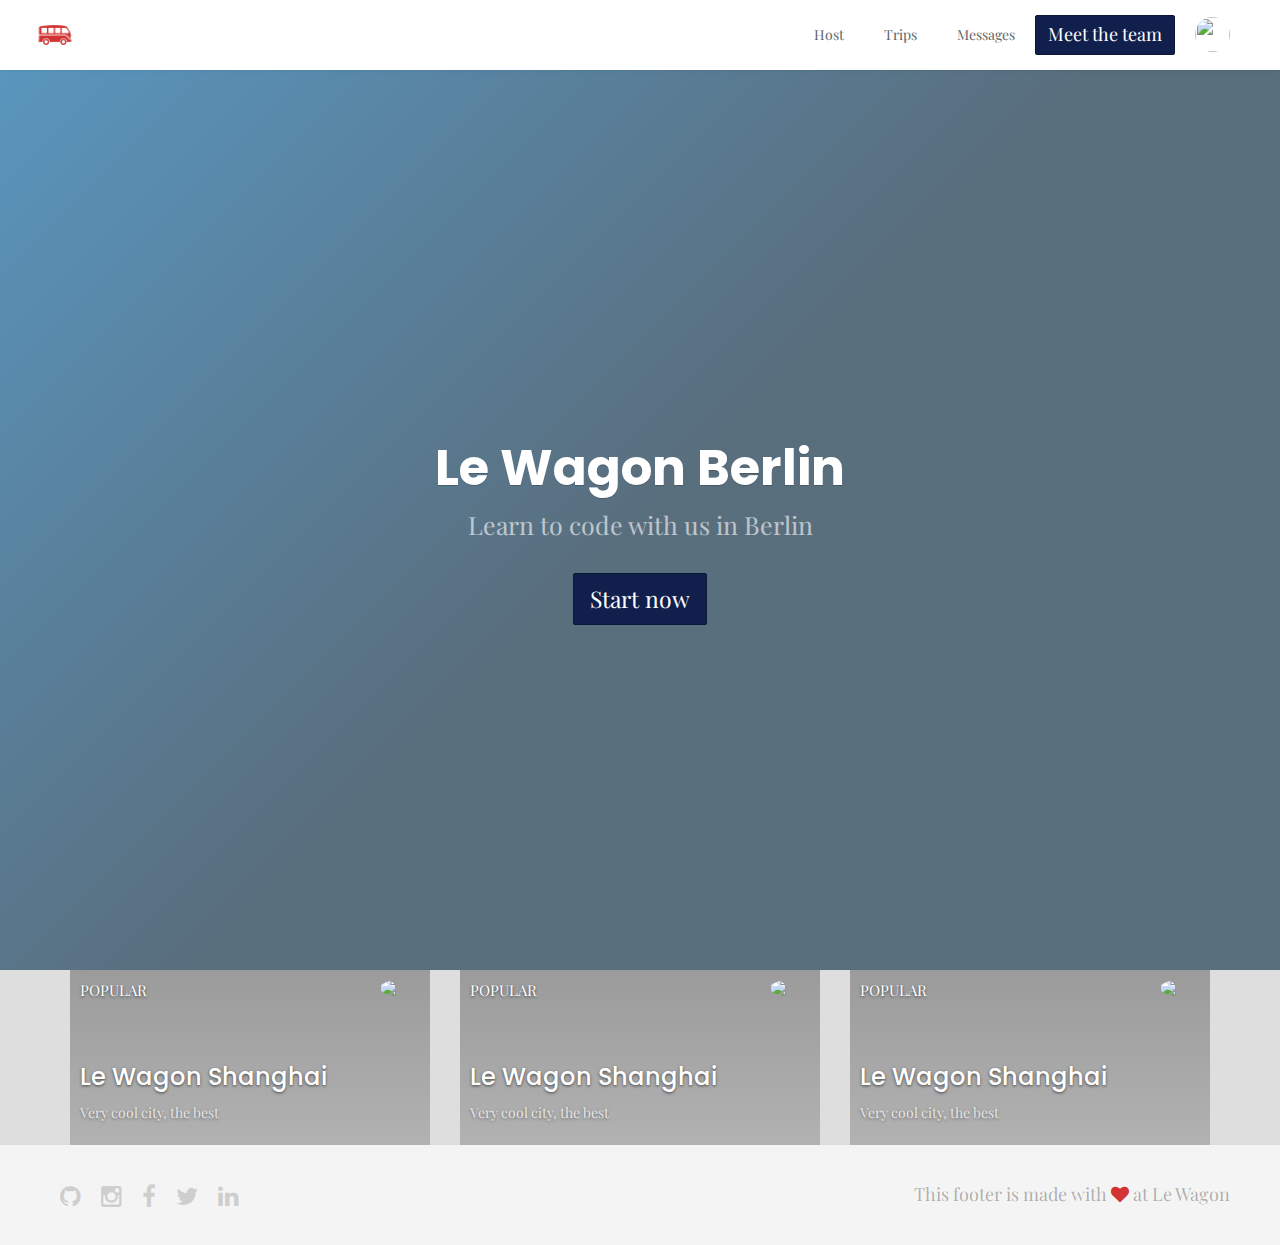
==== commit 721a85a3: "Automated commit at 2018-02-05 11:37:40 UTC by middleman-deploy 2.0.0-alpha" ====
--- a/index.html
+++ b/index.html
@@ -7,7 +7,7 @@
           content="width=device-width, initial-scale=1, shrink-to-fit=no">
     <!-- Use the title from a page's frontmatter if it has one -->
     <title>Le Wagon - Middleman</title>
-    <link href="stylesheets/application-286e8c6d.css" rel="stylesheet" />
+    <link href="stylesheets/application-3d2d79b8.css" rel="stylesheet" />
     <script src="javascripts/application-93de88c9.js"></script>
     <link href="images/favicon-f15af148.png" rel="icon" type="image/png" />
   </head>
--- a/stylesheets/application-3d2d79b8.css
+++ b/stylesheets/application-3d2d79b8.css
@@ -0,0 +1,8 @@
+@import url("https://fonts.googleapis.com/css?family=Playfair+Display|Poppins");/*!
+ * Bootstrap v3.3.7 (http://getbootstrap.com)
+ * Copyright 2011-2016 Twitter, Inc.
+ * Licensed under MIT (https://github.com/twbs/bootstrap/blob/master/LICENSE)
+ *//*! normalize.css v3.0.3 | MIT License | github.com/necolas/normalize.css */html{font-family:sans-serif;-ms-text-size-adjust:100%;-webkit-text-size-adjust:100%}body{margin:0}article,aside,details,figcaption,figure,footer,header,hgroup,main,menu,nav,section,summary{display:block}audio,canvas,progress,video{display:inline-block;vertical-align:baseline}audio:not([controls]){display:none;height:0}[hidden],template{display:none}a{background-color:transparent}a:active,a:hover{outline:0}abbr[title]{border-bottom:1px dotted}b,strong{font-weight:bold}dfn{font-style:italic}h1{font-size:2em;margin:0.67em 0}mark{background:#ff0;color:#000}small{font-size:80%}sub,sup{font-size:75%;line-height:0;position:relative;vertical-align:baseline}sup{top:-0.5em}sub{bottom:-0.25em}img{border:0}svg:not(:root){overflow:hidden}figure{margin:1em 40px}hr{-webkit-box-sizing:content-box;box-sizing:content-box;height:0}pre{overflow:auto}code,kbd,pre,samp{font-family:monospace, monospace;font-size:1em}button,input,optgroup,select,textarea{color:inherit;font:inherit;margin:0}button{overflow:visible}button,select{text-transform:none}button,html input[type="button"],input[type="reset"],input[type="submit"]{-webkit-appearance:button;cursor:pointer}button[disabled],html input[disabled]{cursor:default}button::-moz-focus-inner,input::-moz-focus-inner{border:0;padding:0}input{line-height:normal}input[type="checkbox"],input[type="radio"]{-webkit-box-sizing:border-box;box-sizing:border-box;padding:0}input[type="number"]::-webkit-inner-spin-button,input[type="number"]::-webkit-outer-spin-button{height:auto}input[type="search"]{-webkit-appearance:textfield;-webkit-box-sizing:content-box;box-sizing:content-box}input[type="search"]::-webkit-search-cancel-button,input[type="search"]::-webkit-search-decoration{-webkit-appearance:none}fieldset{border:1px solid #c0c0c0;margin:0 2px;padding:0.35em 0.625em 0.75em}legend{border:0;padding:0}textarea{overflow:auto}optgroup{font-weight:bold}table{border-collapse:collapse;border-spacing:0}td,th{padding:0}/*! Source: https://github.com/h5bp/html5-boilerplate/blob/master/src/css/main.css */@media print{*,*:before,*:after{background:transparent !important;color:#000 !important;-webkit-box-shadow:none !important;box-shadow:none !important;text-shadow:none !important}a,a:visited{text-decoration:underline}a[href]:after{content:" (" attr(href) ")"}abbr[title]:after{content:" (" attr(title) ")"}a[href^="#"]:after,a[href^="javascript:"]:after{content:""}pre,blockquote{border:1px solid #999;page-break-inside:avoid}thead{display:table-header-group}tr,img{page-break-inside:avoid}img{max-width:100% !important}p,h2,h3{orphans:3;widows:3}h2,h3{page-break-after:avoid}.navbar{display:none}.btn>.caret,.dropup>.btn>.caret{border-top-color:#000 !important}.label{border:1px solid #000}.table{border-collapse:collapse !important}.table td,.table th{background-color:#fff !important}.table-bordered th,.table-bordered td{border:1px solid #ddd !important}}@font-face{font-family:'Glyphicons Halflings';src:url("../assets/bootstrap/glyphicons-halflings-regular-86b6f62b.eot");src:url("../assets/bootstrap/glyphicons-halflings-regular-86b6f62b.eot?#iefix") format("embedded-opentype"),url("../assets/bootstrap/glyphicons-halflings-regular-ca35b697.woff2") format("woff2"),url("../assets/bootstrap/glyphicons-halflings-regular-278e49a8.woff") format("woff"),url("../assets/bootstrap/glyphicons-halflings-regular-44bc1850.ttf") format("truetype"),url("../assets/bootstrap/glyphicons-halflings-regular-de51a849.svg#glyphicons_halflingsregular") format("svg")}.glyphicon{position:relative;top:1px;display:inline-block;font-family:'Glyphicons Halflings';font-style:normal;font-weight:normal;line-height:1;-webkit-font-smoothing:antialiased;-moz-osx-font-smoothing:grayscale}.glyphicon-asterisk:before{content:"\002a"}.glyphicon-plus:before{content:"\002b"}.glyphicon-euro:before,.glyphicon-eur:before{content:"\20ac"}.glyphicon-minus:before{content:"\2212"}.glyphicon-cloud:before{content:"\2601"}.glyphicon-envelope:before{content:"\2709"}.glyphicon-pencil:before{content:"\270f"}.glyphicon-glass:before{content:"\e001"}.glyphicon-music:before{content:"\e002"}.glyphicon-search:before{content:"\e003"}.glyphicon-heart:before{content:"\e005"}.glyphicon-star:before{content:"\e006"}.glyphicon-star-empty:before{content:"\e007"}.glyphicon-user:before{content:"\e008"}.glyphicon-film:before{content:"\e009"}.glyphicon-th-large:before{content:"\e010"}.glyphicon-th:before{content:"\e011"}.glyphicon-th-list:before{content:"\e012"}.glyphicon-ok:before{content:"\e013"}.glyphicon-remove:before{content:"\e014"}.glyphicon-zoom-in:before{content:"\e015"}.glyphicon-zoom-out:before{content:"\e016"}.glyphicon-off:before{content:"\e017"}.glyphicon-signal:before{content:"\e018"}.glyphicon-cog:before{content:"\e019"}.glyphicon-trash:before{content:"\e020"}.glyphicon-home:before{content:"\e021"}.glyphicon-file:before{content:"\e022"}.glyphicon-time:before{content:"\e023"}.glyphicon-road:before{content:"\e024"}.glyphicon-download-alt:before{content:"\e025"}.glyphicon-download:before{content:"\e026"}.glyphicon-upload:before{content:"\e027"}.glyphicon-inbox:before{content:"\e028"}.glyphicon-play-circle:before{content:"\e029"}.glyphicon-repeat:before{content:"\e030"}.glyphicon-refresh:before{content:"\e031"}.glyphicon-list-alt:before{content:"\e032"}.glyphicon-lock:before{content:"\e033"}.glyphicon-flag:before{content:"\e034"}.glyphicon-headphones:before{content:"\e035"}.glyphicon-volume-off:before{content:"\e036"}.glyphicon-volume-down:before{content:"\e037"}.glyphicon-volume-up:before{content:"\e038"}.glyphicon-qrcode:before{content:"\e039"}.glyphicon-barcode:before{content:"\e040"}.glyphicon-tag:before{content:"\e041"}.glyphicon-tags:before{content:"\e042"}.glyphicon-book:before{content:"\e043"}.glyphicon-bookmark:before{content:"\e044"}.glyphicon-print:before{content:"\e045"}.glyphicon-camera:before{content:"\e046"}.glyphicon-font:before{content:"\e047"}.glyphicon-bold:before{content:"\e048"}.glyphicon-italic:before{content:"\e049"}.glyphicon-text-height:before{content:"\e050"}.glyphicon-text-width:before{content:"\e051"}.glyphicon-align-left:before{content:"\e052"}.glyphicon-align-center:before{content:"\e053"}.glyphicon-align-right:before{content:"\e054"}.glyphicon-align-justify:before{content:"\e055"}.glyphicon-list:before{content:"\e056"}.glyphicon-indent-left:before{content:"\e057"}.glyphicon-indent-right:before{content:"\e058"}.glyphicon-facetime-video:before{content:"\e059"}.glyphicon-picture:before{content:"\e060"}.glyphicon-map-marker:before{content:"\e062"}.glyphicon-adjust:before{content:"\e063"}.glyphicon-tint:before{content:"\e064"}.glyphicon-edit:before{content:"\e065"}.glyphicon-share:before{content:"\e066"}.glyphicon-check:before{content:"\e067"}.glyphicon-move:before{content:"\e068"}.glyphicon-step-backward:before{content:"\e069"}.glyphicon-fast-backward:before{content:"\e070"}.glyphicon-backward:before{content:"\e071"}.glyphicon-play:before{content:"\e072"}.glyphicon-pause:before{content:"\e073"}.glyphicon-stop:before{content:"\e074"}.glyphicon-forward:before{content:"\e075"}.glyphicon-fast-forward:before{content:"\e076"}.glyphicon-step-forward:before{content:"\e077"}.glyphicon-eject:before{content:"\e078"}.glyphicon-chevron-left:before{content:"\e079"}.glyphicon-chevron-right:before{content:"\e080"}.glyphicon-plus-sign:before{content:"\e081"}.glyphicon-minus-sign:before{content:"\e082"}.glyphicon-remove-sign:before{content:"\e083"}.glyphicon-ok-sign:before{content:"\e084"}.glyphicon-question-sign:before{content:"\e085"}.glyphicon-info-sign:before{content:"\e086"}.glyphicon-screenshot:before{content:"\e087"}.glyphicon-remove-circle:before{content:"\e088"}.glyphicon-ok-circle:before{content:"\e089"}.glyphicon-ban-circle:before{content:"\e090"}.glyphicon-arrow-left:before{content:"\e091"}.glyphicon-arrow-right:before{content:"\e092"}.glyphicon-arrow-up:before{content:"\e093"}.glyphicon-arrow-down:before{content:"\e094"}.glyphicon-share-alt:before{content:"\e095"}.glyphicon-resize-full:before{content:"\e096"}.glyphicon-resize-small:before{content:"\e097"}.glyphicon-exclamation-sign:before{content:"\e101"}.glyphicon-gift:before{content:"\e102"}.glyphicon-leaf:before{content:"\e103"}.glyphicon-fire:before{content:"\e104"}.glyphicon-eye-open:before{content:"\e105"}.glyphicon-eye-close:before{content:"\e106"}.glyphicon-warning-sign:before{content:"\e107"}.glyphicon-plane:before{content:"\e108"}.glyphicon-calendar:before{content:"\e109"}.glyphicon-random:before{content:"\e110"}.glyphicon-comment:before{content:"\e111"}.glyphicon-magnet:before{content:"\e112"}.glyphicon-chevron-up:before{content:"\e113"}.glyphicon-chevron-down:before{content:"\e114"}.glyphicon-retweet:before{content:"\e115"}.glyphicon-shopping-cart:before{content:"\e116"}.glyphicon-folder-close:before{content:"\e117"}.glyphicon-folder-open:before{content:"\e118"}.glyphicon-resize-vertical:before{content:"\e119"}.glyphicon-resize-horizontal:before{content:"\e120"}.glyphicon-hdd:before{content:"\e121"}.glyphicon-bullhorn:before{content:"\e122"}.glyphicon-bell:before{content:"\e123"}.glyphicon-certificate:before{content:"\e124"}.glyphicon-thumbs-up:before{content:"\e125"}.glyphicon-thumbs-down:before{content:"\e126"}.glyphicon-hand-right:before{content:"\e127"}.glyphicon-hand-left:before{content:"\e128"}.glyphicon-hand-up:before{content:"\e129"}.glyphicon-hand-down:before{content:"\e130"}.glyphicon-circle-arrow-right:before{content:"\e131"}.glyphicon-circle-arrow-left:before{content:"\e132"}.glyphicon-circle-arrow-up:before{content:"\e133"}.glyphicon-circle-arrow-down:before{content:"\e134"}.glyphicon-globe:before{content:"\e135"}.glyphicon-wrench:before{content:"\e136"}.glyphicon-tasks:before{content:"\e137"}.glyphicon-filter:before{content:"\e138"}.glyphicon-briefcase:before{content:"\e139"}.glyphicon-fullscreen:before{content:"\e140"}.glyphicon-dashboard:before{content:"\e141"}.glyphicon-paperclip:before{content:"\e142"}.glyphicon-heart-empty:before{content:"\e143"}.glyphicon-link:before{content:"\e144"}.glyphicon-phone:before{content:"\e145"}.glyphicon-pushpin:before{content:"\e146"}.glyphicon-usd:before{content:"\e148"}.glyphicon-gbp:before{content:"\e149"}.glyphicon-sort:before{content:"\e150"}.glyphicon-sort-by-alphabet:before{content:"\e151"}.glyphicon-sort-by-alphabet-alt:before{content:"\e152"}.glyphicon-sort-by-order:before{content:"\e153"}.glyphicon-sort-by-order-alt:before{content:"\e154"}.glyphicon-sort-by-attributes:before{content:"\e155"}.glyphicon-sort-by-attributes-alt:before{content:"\e156"}.glyphicon-unchecked:before{content:"\e157"}.glyphicon-expand:before{content:"\e158"}.glyphicon-collapse-down:before{content:"\e159"}.glyphicon-collapse-up:before{content:"\e160"}.glyphicon-log-in:before{content:"\e161"}.glyphicon-flash:before{content:"\e162"}.glyphicon-log-out:before{content:"\e163"}.glyphicon-new-window:before{content:"\e164"}.glyphicon-record:before{content:"\e165"}.glyphicon-save:before{content:"\e166"}.glyphicon-open:before{content:"\e167"}.glyphicon-saved:before{content:"\e168"}.glyphicon-import:before{content:"\e169"}.glyphicon-export:before{content:"\e170"}.glyphicon-send:before{content:"\e171"}.glyphicon-floppy-disk:before{content:"\e172"}.glyphicon-floppy-saved:before{content:"\e173"}.glyphicon-floppy-remove:before{content:"\e174"}.glyphicon-floppy-save:before{content:"\e175"}.glyphicon-floppy-open:before{content:"\e176"}.glyphicon-credit-card:before{content:"\e177"}.glyphicon-transfer:before{content:"\e178"}.glyphicon-cutlery:before{content:"\e179"}.glyphicon-header:before{content:"\e180"}.glyphicon-compressed:before{content:"\e181"}.glyphicon-earphone:before{content:"\e182"}.glyphicon-phone-alt:before{content:"\e183"}.glyphicon-tower:before{content:"\e184"}.glyphicon-stats:before{content:"\e185"}.glyphicon-sd-video:before{content:"\e186"}.glyphicon-hd-video:before{content:"\e187"}.glyphicon-subtitles:before{content:"\e188"}.glyphicon-sound-stereo:before{content:"\e189"}.glyphicon-sound-dolby:before{content:"\e190"}.glyphicon-sound-5-1:before{content:"\e191"}.glyphicon-sound-6-1:before{content:"\e192"}.glyphicon-sound-7-1:before{content:"\e193"}.glyphicon-copyright-mark:before{content:"\e194"}.glyphicon-registration-mark:before{content:"\e195"}.glyphicon-cloud-download:before{content:"\e197"}.glyphicon-cloud-upload:before{content:"\e198"}.glyphicon-tree-conifer:before{content:"\e199"}.glyphicon-tree-deciduous:before{content:"\e200"}.glyphicon-cd:before{content:"\e201"}.glyphicon-save-file:before{content:"\e202"}.glyphicon-open-file:before{content:"\e203"}.glyphicon-level-up:before{content:"\e204"}.glyphicon-copy:before{content:"\e205"}.glyphicon-paste:before{content:"\e206"}.glyphicon-alert:before{content:"\e209"}.glyphicon-equalizer:before{content:"\e210"}.glyphicon-king:before{content:"\e211"}.glyphicon-queen:before{content:"\e212"}.glyphicon-pawn:before{content:"\e213"}.glyphicon-bishop:before{content:"\e214"}.glyphicon-knight:before{content:"\e215"}.glyphicon-baby-formula:before{content:"\e216"}.glyphicon-tent:before{content:"\26fa"}.glyphicon-blackboard:before{content:"\e218"}.glyphicon-bed:before{content:"\e219"}.glyphicon-apple:before{content:"\f8ff"}.glyphicon-erase:before{content:"\e221"}.glyphicon-hourglass:before{content:"\231b"}.glyphicon-lamp:before{content:"\e223"}.glyphicon-duplicate:before{content:"\e224"}.glyphicon-piggy-bank:before{content:"\e225"}.glyphicon-scissors:before{content:"\e226"}.glyphicon-bitcoin:before{content:"\e227"}.glyphicon-btc:before{content:"\e227"}.glyphicon-xbt:before{content:"\e227"}.glyphicon-yen:before{content:"\00a5"}.glyphicon-jpy:before{content:"\00a5"}.glyphicon-ruble:before{content:"\20bd"}.glyphicon-rub:before{content:"\20bd"}.glyphicon-scale:before{content:"\e230"}.glyphicon-ice-lolly:before{content:"\e231"}.glyphicon-ice-lolly-tasted:before{content:"\e232"}.glyphicon-education:before{content:"\e233"}.glyphicon-option-horizontal:before{content:"\e234"}.glyphicon-option-vertical:before{content:"\e235"}.glyphicon-menu-hamburger:before{content:"\e236"}.glyphicon-modal-window:before{content:"\e237"}.glyphicon-oil:before{content:"\e238"}.glyphicon-grain:before{content:"\e239"}.glyphicon-sunglasses:before{content:"\e240"}.glyphicon-text-size:before{content:"\e241"}.glyphicon-text-color:before{content:"\e242"}.glyphicon-text-background:before{content:"\e243"}.glyphicon-object-align-top:before{content:"\e244"}.glyphicon-object-align-bottom:before{content:"\e245"}.glyphicon-object-align-horizontal:before{content:"\e246"}.glyphicon-object-align-left:before{content:"\e247"}.glyphicon-object-align-vertical:before{content:"\e248"}.glyphicon-object-align-right:before{content:"\e249"}.glyphicon-triangle-right:before{content:"\e250"}.glyphicon-triangle-left:before{content:"\e251"}.glyphicon-triangle-bottom:before{content:"\e252"}.glyphicon-triangle-top:before{content:"\e253"}.glyphicon-console:before{content:"\e254"}.glyphicon-superscript:before{content:"\e255"}.glyphicon-subscript:before{content:"\e256"}.glyphicon-menu-left:before{content:"\e257"}.glyphicon-menu-right:before{content:"\e258"}.glyphicon-menu-down:before{content:"\e259"}.glyphicon-menu-up:before{content:"\e260"}*{-webkit-box-sizing:border-box;box-sizing:border-box}*:before,*:after{-webkit-box-sizing:border-box;box-sizing:border-box}html{font-size:10px;-webkit-tap-highlight-color:transparent}body{font-family:"Playfair display";font-size:18px;line-height:1.42857143;color:#818d91;background-color:#DEDEDE}input,button,select,textarea{font-family:inherit;font-size:inherit;line-height:inherit}a{color:#111F4D;text-decoration:none}a:hover,a:focus{color:#03060e;text-decoration:underline}a:focus{outline:5px auto -webkit-focus-ring-color;outline-offset:-2px}figure{margin:0}img{vertical-align:middle}.img-responsive{display:block;max-width:100%;height:auto}.img-rounded{border-radius:2px}.img-thumbnail{padding:4px;line-height:1.42857143;background-color:#DEDEDE;border:1px solid #ddd;border-radius:2px;-webkit-transition:all 0.2s ease-in-out;transition:all 0.2s ease-in-out;display:inline-block;max-width:100%;height:auto}.img-circle{border-radius:50%}hr{margin-top:25px;margin-bottom:25px;border:0;border-top:1px solid white}.sr-only{position:absolute;width:1px;height:1px;margin:-1px;padding:0;overflow:hidden;clip:rect(0, 0, 0, 0);border:0}.sr-only-focusable:active,.sr-only-focusable:focus{position:static;width:auto;height:auto;margin:0;overflow:visible;clip:auto}[role="button"]{cursor:pointer}h1,h2,h3,h4,h5,h6,.h1,.h2,.h3,.h4,.h5,.h6{font-family:"Poppins";font-weight:500;line-height:1.1;color:inherit}h1 small,h1 .small,h2 small,h2 .small,h3 small,h3 .small,h4 small,h4 .small,h5 small,h5 .small,h6 small,h6 .small,.h1 small,.h1 .small,.h2 small,.h2 .small,.h3 small,.h3 .small,.h4 small,.h4 .small,.h5 small,.h5 .small,.h6 small,.h6 .small{font-weight:normal;line-height:1;color:#cacfd1}h1,.h1,h2,.h2,h3,.h3{margin-top:25px;margin-bottom:12.5px}h1 small,h1 .small,.h1 small,.h1 .small,h2 small,h2 .small,.h2 small,.h2 .small,h3 small,h3 .small,.h3 small,.h3 .small{font-size:65%}h4,.h4,h5,.h5,h6,.h6{margin-top:12.5px;margin-bottom:12.5px}h4 small,h4 .small,.h4 small,.h4 .small,h5 small,h5 .small,.h5 small,.h5 .small,h6 small,h6 .small,.h6 small,.h6 .small{font-size:75%}h1,.h1{font-size:46px}h2,.h2{font-size:38px}h3,.h3{font-size:31px}h4,.h4{font-size:23px}h5,.h5{font-size:18px}h6,.h6{font-size:16px}p{margin:0 0 12.5px}.lead{margin-bottom:25px;font-size:20px;font-weight:300;line-height:1.4}@media (min-width: 768px){.lead{font-size:27px}}small,.small{font-size:88%}mark,.mark{background-color:#fcf8e3;padding:.2em}.text-left{text-align:left}.text-right{text-align:right}.text-center{text-align:center}.text-justify{text-align:justify}.text-nowrap{white-space:nowrap}.text-lowercase{text-transform:lowercase}.text-uppercase,.initialism{text-transform:uppercase}.text-capitalize{text-transform:capitalize}.text-muted{color:#cacfd1}.text-primary{color:#111F4D}a.text-primary:hover,a.text-primary:focus{color:#080e23}.text-success{color:#3c763d}a.text-success:hover,a.text-success:focus{color:#2b542c}.text-info{color:#31708f}a.text-info:hover,a.text-info:focus{color:#245269}.text-warning{color:#8a6d3b}a.text-warning:hover,a.text-warning:focus{color:#66512c}.text-danger{color:#a94442}a.text-danger:hover,a.text-danger:focus{color:#843534}.bg-primary{color:#fff}.bg-primary{background-color:#111F4D}a.bg-primary:hover,a.bg-primary:focus{background-color:#080e23}.bg-success{background-color:#dff0d8}a.bg-success:hover,a.bg-success:focus{background-color:#c1e2b3}.bg-info{background-color:#d9edf7}a.bg-info:hover,a.bg-info:focus{background-color:#afd9ee}.bg-warning{background-color:#fcf8e3}a.bg-warning:hover,a.bg-warning:focus{background-color:#f7ecb5}.bg-danger{background-color:#f2dede}a.bg-danger:hover,a.bg-danger:focus{background-color:#e4b9b9}.page-header{padding-bottom:11.5px;margin:50px 0 25px;border-bottom:1px solid white}ul,ol{margin-top:0;margin-bottom:12.5px}ul ul,ul ol,ol ul,ol ol{margin-bottom:0}.list-unstyled{padding-left:0;list-style:none}.list-inline{padding-left:0;list-style:none;margin-left:-5px}.list-inline>li{display:inline-block;padding-left:5px;padding-right:5px}dl{margin-top:0;margin-bottom:25px}dt,dd{line-height:1.42857143}dt{font-weight:bold}dd{margin-left:0}.dl-horizontal dd:before,.dl-horizontal dd:after{content:" ";display:table}.dl-horizontal dd:after{clear:both}@media (min-width: 768px){.dl-horizontal dt{float:left;width:160px;clear:left;text-align:right;overflow:hidden;text-overflow:ellipsis;white-space:nowrap}.dl-horizontal dd{margin-left:180px}}abbr[title],abbr[data-original-title]{cursor:help;border-bottom:1px dotted #cacfd1}.initialism{font-size:90%}blockquote{padding:12.5px 25px;margin:0 0 25px;font-size:22.5px;border-left:5px solid white}blockquote p:last-child,blockquote ul:last-child,blockquote ol:last-child{margin-bottom:0}blockquote footer,blockquote small,blockquote .small{display:block;font-size:80%;line-height:1.42857143;color:#cacfd1}blockquote footer:before,blockquote small:before,blockquote .small:before{content:'\2014 \00A0'}.blockquote-reverse,blockquote.pull-right{padding-right:15px;padding-left:0;border-right:5px solid white;border-left:0;text-align:right}.blockquote-reverse footer:before,.blockquote-reverse small:before,.blockquote-reverse .small:before,blockquote.pull-right footer:before,blockquote.pull-right small:before,blockquote.pull-right .small:before{content:''}.blockquote-reverse footer:after,.blockquote-reverse small:after,.blockquote-reverse .small:after,blockquote.pull-right footer:after,blockquote.pull-right small:after,blockquote.pull-right .small:after{content:'\00A0 \2014'}address{margin-bottom:25px;font-style:normal;line-height:1.42857143}code,kbd,pre,samp{font-family:Menlo, Monaco, Consolas, "Courier New", monospace}code{padding:2px 4px;font-size:90%;color:#c7254e;background-color:#f9f2f4;border-radius:2px}kbd{padding:2px 4px;font-size:90%;color:#fff;background-color:#333;border-radius:2px;-webkit-box-shadow:inset 0 -1px 0 rgba(0,0,0,0.25);box-shadow:inset 0 -1px 0 rgba(0,0,0,0.25)}kbd kbd{padding:0;font-size:100%;font-weight:bold;-webkit-box-shadow:none;box-shadow:none}pre{display:block;padding:12px;margin:0 0 12.5px;font-size:17px;line-height:1.42857143;word-break:break-all;word-wrap:break-word;color:#818d91;background-color:#f5f5f5;border:1px solid #ccc;border-radius:2px}pre code{padding:0;font-size:inherit;color:inherit;white-space:pre-wrap;background-color:transparent;border-radius:0}.pre-scrollable{max-height:340px;overflow-y:scroll}.container{margin-right:auto;margin-left:auto;padding-left:15px;padding-right:15px}.container:before,.container:after{content:" ";display:table}.container:after{clear:both}@media (min-width: 768px){.container{width:750px}}@media (min-width: 992px){.container{width:970px}}@media (min-width: 1200px){.container{width:1170px}}.container-fluid{margin-right:auto;margin-left:auto;padding-left:15px;padding-right:15px}.container-fluid:before,.container-fluid:after{content:" ";display:table}.container-fluid:after{clear:both}.row{margin-left:-15px;margin-right:-15px}.row:before,.row:after{content:" ";display:table}.row:after{clear:both}.col-xs-1,.col-sm-1,.col-md-1,.col-lg-1,.col-xs-2,.col-sm-2,.col-md-2,.col-lg-2,.col-xs-3,.col-sm-3,.col-md-3,.col-lg-3,.col-xs-4,.col-sm-4,.col-md-4,.col-lg-4,.col-xs-5,.col-sm-5,.col-md-5,.col-lg-5,.col-xs-6,.col-sm-6,.col-md-6,.col-lg-6,.col-xs-7,.col-sm-7,.col-md-7,.col-lg-7,.col-xs-8,.col-sm-8,.col-md-8,.col-lg-8,.col-xs-9,.col-sm-9,.col-md-9,.col-lg-9,.col-xs-10,.col-sm-10,.col-md-10,.col-lg-10,.col-xs-11,.col-sm-11,.col-md-11,.col-lg-11,.col-xs-12,.col-sm-12,.col-md-12,.col-lg-12{position:relative;min-height:1px;padding-left:15px;padding-right:15px}.col-xs-1,.col-xs-2,.col-xs-3,.col-xs-4,.col-xs-5,.col-xs-6,.col-xs-7,.col-xs-8,.col-xs-9,.col-xs-10,.col-xs-11,.col-xs-12{float:left}.col-xs-1{width:8.33333333%}.col-xs-2{width:16.66666667%}.col-xs-3{width:25%}.col-xs-4{width:33.33333333%}.col-xs-5{width:41.66666667%}.col-xs-6{width:50%}.col-xs-7{width:58.33333333%}.col-xs-8{width:66.66666667%}.col-xs-9{width:75%}.col-xs-10{width:83.33333333%}.col-xs-11{width:91.66666667%}.col-xs-12{width:100%}.col-xs-pull-0{right:auto}.col-xs-pull-1{right:8.33333333%}.col-xs-pull-2{right:16.66666667%}.col-xs-pull-3{right:25%}.col-xs-pull-4{right:33.33333333%}.col-xs-pull-5{right:41.66666667%}.col-xs-pull-6{right:50%}.col-xs-pull-7{right:58.33333333%}.col-xs-pull-8{right:66.66666667%}.col-xs-pull-9{right:75%}.col-xs-pull-10{right:83.33333333%}.col-xs-pull-11{right:91.66666667%}.col-xs-pull-12{right:100%}.col-xs-push-0{left:auto}.col-xs-push-1{left:8.33333333%}.col-xs-push-2{left:16.66666667%}.col-xs-push-3{left:25%}.col-xs-push-4{left:33.33333333%}.col-xs-push-5{left:41.66666667%}.col-xs-push-6{left:50%}.col-xs-push-7{left:58.33333333%}.col-xs-push-8{left:66.66666667%}.col-xs-push-9{left:75%}.col-xs-push-10{left:83.33333333%}.col-xs-push-11{left:91.66666667%}.col-xs-push-12{left:100%}.col-xs-offset-0{margin-left:0%}.col-xs-offset-1{margin-left:8.33333333%}.col-xs-offset-2{margin-left:16.66666667%}.col-xs-offset-3{margin-left:25%}.col-xs-offset-4{margin-left:33.33333333%}.col-xs-offset-5{margin-left:41.66666667%}.col-xs-offset-6{margin-left:50%}.col-xs-offset-7{margin-left:58.33333333%}.col-xs-offset-8{margin-left:66.66666667%}.col-xs-offset-9{margin-left:75%}.col-xs-offset-10{margin-left:83.33333333%}.col-xs-offset-11{margin-left:91.66666667%}.col-xs-offset-12{margin-left:100%}@media (min-width: 768px){.col-sm-1,.col-sm-2,.col-sm-3,.col-sm-4,.col-sm-5,.col-sm-6,.col-sm-7,.col-sm-8,.col-sm-9,.col-sm-10,.col-sm-11,.col-sm-12{float:left}.col-sm-1{width:8.33333333%}.col-sm-2{width:16.66666667%}.col-sm-3{width:25%}.col-sm-4{width:33.33333333%}.col-sm-5{width:41.66666667%}.col-sm-6{width:50%}.col-sm-7{width:58.33333333%}.col-sm-8{width:66.66666667%}.col-sm-9{width:75%}.col-sm-10{width:83.33333333%}.col-sm-11{width:91.66666667%}.col-sm-12{width:100%}.col-sm-pull-0{right:auto}.col-sm-pull-1{right:8.33333333%}.col-sm-pull-2{right:16.66666667%}.col-sm-pull-3{right:25%}.col-sm-pull-4{right:33.33333333%}.col-sm-pull-5{right:41.66666667%}.col-sm-pull-6{right:50%}.col-sm-pull-7{right:58.33333333%}.col-sm-pull-8{right:66.66666667%}.col-sm-pull-9{right:75%}.col-sm-pull-10{right:83.33333333%}.col-sm-pull-11{right:91.66666667%}.col-sm-pull-12{right:100%}.col-sm-push-0{left:auto}.col-sm-push-1{left:8.33333333%}.col-sm-push-2{left:16.66666667%}.col-sm-push-3{left:25%}.col-sm-push-4{left:33.33333333%}.col-sm-push-5{left:41.66666667%}.col-sm-push-6{left:50%}.col-sm-push-7{left:58.33333333%}.col-sm-push-8{left:66.66666667%}.col-sm-push-9{left:75%}.col-sm-push-10{left:83.33333333%}.col-sm-push-11{left:91.66666667%}.col-sm-push-12{left:100%}.col-sm-offset-0{margin-left:0%}.col-sm-offset-1{margin-left:8.33333333%}.col-sm-offset-2{margin-left:16.66666667%}.col-sm-offset-3{margin-left:25%}.col-sm-offset-4{margin-left:33.33333333%}.col-sm-offset-5{margin-left:41.66666667%}.col-sm-offset-6{margin-left:50%}.col-sm-offset-7{margin-left:58.33333333%}.col-sm-offset-8{margin-left:66.66666667%}.col-sm-offset-9{margin-left:75%}.col-sm-offset-10{margin-left:83.33333333%}.col-sm-offset-11{margin-left:91.66666667%}.col-sm-offset-12{margin-left:100%}}@media (min-width: 992px){.col-md-1,.col-md-2,.col-md-3,.col-md-4,.col-md-5,.col-md-6,.col-md-7,.col-md-8,.col-md-9,.col-md-10,.col-md-11,.col-md-12{float:left}.col-md-1{width:8.33333333%}.col-md-2{width:16.66666667%}.col-md-3{width:25%}.col-md-4{width:33.33333333%}.col-md-5{width:41.66666667%}.col-md-6{width:50%}.col-md-7{width:58.33333333%}.col-md-8{width:66.66666667%}.col-md-9{width:75%}.col-md-10{width:83.33333333%}.col-md-11{width:91.66666667%}.col-md-12{width:100%}.col-md-pull-0{right:auto}.col-md-pull-1{right:8.33333333%}.col-md-pull-2{right:16.66666667%}.col-md-pull-3{right:25%}.col-md-pull-4{right:33.33333333%}.col-md-pull-5{right:41.66666667%}.col-md-pull-6{right:50%}.col-md-pull-7{right:58.33333333%}.col-md-pull-8{right:66.66666667%}.col-md-pull-9{right:75%}.col-md-pull-10{right:83.33333333%}.col-md-pull-11{right:91.66666667%}.col-md-pull-12{right:100%}.col-md-push-0{left:auto}.col-md-push-1{left:8.33333333%}.col-md-push-2{left:16.66666667%}.col-md-push-3{left:25%}.col-md-push-4{left:33.33333333%}.col-md-push-5{left:41.66666667%}.col-md-push-6{left:50%}.col-md-push-7{left:58.33333333%}.col-md-push-8{left:66.66666667%}.col-md-push-9{left:75%}.col-md-push-10{left:83.33333333%}.col-md-push-11{left:91.66666667%}.col-md-push-12{left:100%}.col-md-offset-0{margin-left:0%}.col-md-offset-1{margin-left:8.33333333%}.col-md-offset-2{margin-left:16.66666667%}.col-md-offset-3{margin-left:25%}.col-md-offset-4{margin-left:33.33333333%}.col-md-offset-5{margin-left:41.66666667%}.col-md-offset-6{margin-left:50%}.col-md-offset-7{margin-left:58.33333333%}.col-md-offset-8{margin-left:66.66666667%}.col-md-offset-9{margin-left:75%}.col-md-offset-10{margin-left:83.33333333%}.col-md-offset-11{margin-left:91.66666667%}.col-md-offset-12{margin-left:100%}}@media (min-width: 1200px){.col-lg-1,.col-lg-2,.col-lg-3,.col-lg-4,.col-lg-5,.col-lg-6,.col-lg-7,.col-lg-8,.col-lg-9,.col-lg-10,.col-lg-11,.col-lg-12{float:left}.col-lg-1{width:8.33333333%}.col-lg-2{width:16.66666667%}.col-lg-3{width:25%}.col-lg-4{width:33.33333333%}.col-lg-5{width:41.66666667%}.col-lg-6{width:50%}.col-lg-7{width:58.33333333%}.col-lg-8{width:66.66666667%}.col-lg-9{width:75%}.col-lg-10{width:83.33333333%}.col-lg-11{width:91.66666667%}.col-lg-12{width:100%}.col-lg-pull-0{right:auto}.col-lg-pull-1{right:8.33333333%}.col-lg-pull-2{right:16.66666667%}.col-lg-pull-3{right:25%}.col-lg-pull-4{right:33.33333333%}.col-lg-pull-5{right:41.66666667%}.col-lg-pull-6{right:50%}.col-lg-pull-7{right:58.33333333%}.col-lg-pull-8{right:66.66666667%}.col-lg-pull-9{right:75%}.col-lg-pull-10{right:83.33333333%}.col-lg-pull-11{right:91.66666667%}.col-lg-pull-12{right:100%}.col-lg-push-0{left:auto}.col-lg-push-1{left:8.33333333%}.col-lg-push-2{left:16.66666667%}.col-lg-push-3{left:25%}.col-lg-push-4{left:33.33333333%}.col-lg-push-5{left:41.66666667%}.col-lg-push-6{left:50%}.col-lg-push-7{left:58.33333333%}.col-lg-push-8{left:66.66666667%}.col-lg-push-9{left:75%}.col-lg-push-10{left:83.33333333%}.col-lg-push-11{left:91.66666667%}.col-lg-push-12{left:100%}.col-lg-offset-0{margin-left:0%}.col-lg-offset-1{margin-left:8.33333333%}.col-lg-offset-2{margin-left:16.66666667%}.col-lg-offset-3{margin-left:25%}.col-lg-offset-4{margin-left:33.33333333%}.col-lg-offset-5{margin-left:41.66666667%}.col-lg-offset-6{margin-left:50%}.col-lg-offset-7{margin-left:58.33333333%}.col-lg-offset-8{margin-left:66.66666667%}.col-lg-offset-9{margin-left:75%}.col-lg-offset-10{margin-left:83.33333333%}.col-lg-offset-11{margin-left:91.66666667%}.col-lg-offset-12{margin-left:100%}}table{background-color:transparent}caption{padding-top:8px;padding-bottom:8px;color:#cacfd1;text-align:left}th{text-align:left}.table{width:100%;max-width:100%;margin-bottom:25px}.table>thead>tr>th,.table>thead>tr>td,.table>tbody>tr>th,.table>tbody>tr>td,.table>tfoot>tr>th,.table>tfoot>tr>td{padding:8px;line-height:1.42857143;vertical-align:top;border-top:1px solid #ddd}.table>thead>tr>th{vertical-align:bottom;border-bottom:2px solid #ddd}.table>caption+thead>tr:first-child>th,.table>caption+thead>tr:first-child>td,.table>colgroup+thead>tr:first-child>th,.table>colgroup+thead>tr:first-child>td,.table>thead:first-child>tr:first-child>th,.table>thead:first-child>tr:first-child>td{border-top:0}.table>tbody+tbody{border-top:2px solid #ddd}.table .table{background-color:#DEDEDE}.table-condensed>thead>tr>th,.table-condensed>thead>tr>td,.table-condensed>tbody>tr>th,.table-condensed>tbody>tr>td,.table-condensed>tfoot>tr>th,.table-condensed>tfoot>tr>td{padding:5px}.table-bordered{border:1px solid #ddd}.table-bordered>thead>tr>th,.table-bordered>thead>tr>td,.table-bordered>tbody>tr>th,.table-bordered>tbody>tr>td,.table-bordered>tfoot>tr>th,.table-bordered>tfoot>tr>td{border:1px solid #ddd}.table-bordered>thead>tr>th,.table-bordered>thead>tr>td{border-bottom-width:2px}.table-striped>tbody>tr:nth-of-type(odd){background-color:#f9f9f9}.table-hover>tbody>tr:hover{background-color:#f5f5f5}table col[class*="col-"]{position:static;float:none;display:table-column}table td[class*="col-"],table th[class*="col-"]{position:static;float:none;display:table-cell}.table>thead>tr>td.active,.table>thead>tr>th.active,.table>thead>tr.active>td,.table>thead>tr.active>th,.table>tbody>tr>td.active,.table>tbody>tr>th.active,.table>tbody>tr.active>td,.table>tbody>tr.active>th,.table>tfoot>tr>td.active,.table>tfoot>tr>th.active,.table>tfoot>tr.active>td,.table>tfoot>tr.active>th{background-color:#f5f5f5}.table-hover>tbody>tr>td.active:hover,.table-hover>tbody>tr>th.active:hover,.table-hover>tbody>tr.active:hover>td,.table-hover>tbody>tr:hover>.active,.table-hover>tbody>tr.active:hover>th{background-color:#e8e8e8}.table>thead>tr>td.success,.table>thead>tr>th.success,.table>thead>tr.success>td,.table>thead>tr.success>th,.table>tbody>tr>td.success,.table>tbody>tr>th.success,.table>tbody>tr.success>td,.table>tbody>tr.success>th,.table>tfoot>tr>td.success,.table>tfoot>tr>th.success,.table>tfoot>tr.success>td,.table>tfoot>tr.success>th{background-color:#dff0d8}.table-hover>tbody>tr>td.success:hover,.table-hover>tbody>tr>th.success:hover,.table-hover>tbody>tr.success:hover>td,.table-hover>tbody>tr:hover>.success,.table-hover>tbody>tr.success:hover>th{background-color:#d0e9c6}.table>thead>tr>td.info,.table>thead>tr>th.info,.table>thead>tr.info>td,.table>thead>tr.info>th,.table>tbody>tr>td.info,.table>tbody>tr>th.info,.table>tbody>tr.info>td,.table>tbody>tr.info>th,.table>tfoot>tr>td.info,.table>tfoot>tr>th.info,.table>tfoot>tr.info>td,.table>tfoot>tr.info>th{background-color:#d9edf7}.table-hover>tbody>tr>td.info:hover,.table-hover>tbody>tr>th.info:hover,.table-hover>tbody>tr.info:hover>td,.table-hover>tbody>tr:hover>.info,.table-hover>tbody>tr.info:hover>th{background-color:#c4e3f3}.table>thead>tr>td.warning,.table>thead>tr>th.warning,.table>thead>tr.warning>td,.table>thead>tr.warning>th,.table>tbody>tr>td.warning,.table>tbody>tr>th.warning,.table>tbody>tr.warning>td,.table>tbody>tr.warning>th,.table>tfoot>tr>td.warning,.table>tfoot>tr>th.warning,.table>tfoot>tr.warning>td,.table>tfoot>tr.warning>th{background-color:#fcf8e3}.table-hover>tbody>tr>td.warning:hover,.table-hover>tbody>tr>th.warning:hover,.table-hover>tbody>tr.warning:hover>td,.table-hover>tbody>tr:hover>.warning,.table-hover>tbody>tr.warning:hover>th{background-color:#faf2cc}.table>thead>tr>td.danger,.table>thead>tr>th.danger,.table>thead>tr.danger>td,.table>thead>tr.danger>th,.table>tbody>tr>td.danger,.table>tbody>tr>th.danger,.table>tbody>tr.danger>td,.table>tbody>tr.danger>th,.table>tfoot>tr>td.danger,.table>tfoot>tr>th.danger,.table>tfoot>tr.danger>td,.table>tfoot>tr.danger>th{background-color:#f2dede}.table-hover>tbody>tr>td.danger:hover,.table-hover>tbody>tr>th.danger:hover,.table-hover>tbody>tr.danger:hover>td,.table-hover>tbody>tr:hover>.danger,.table-hover>tbody>tr.danger:hover>th{background-color:#ebcccc}.table-responsive{overflow-x:auto;min-height:0.01%}@media screen and (max-width: 767px){.table-responsive{width:100%;margin-bottom:18.75px;overflow-y:hidden;-ms-overflow-style:-ms-autohiding-scrollbar;border:1px solid #ddd}.table-responsive>.table{margin-bottom:0}.table-responsive>.table>thead>tr>th,.table-responsive>.table>thead>tr>td,.table-responsive>.table>tbody>tr>th,.table-responsive>.table>tbody>tr>td,.table-responsive>.table>tfoot>tr>th,.table-responsive>.table>tfoot>tr>td{white-space:nowrap}.table-responsive>.table-bordered{border:0}.table-responsive>.table-bordered>thead>tr>th:first-child,.table-responsive>.table-bordered>thead>tr>td:first-child,.table-responsive>.table-bordered>tbody>tr>th:first-child,.table-responsive>.table-bordered>tbody>tr>td:first-child,.table-responsive>.table-bordered>tfoot>tr>th:first-child,.table-responsive>.table-bordered>tfoot>tr>td:first-child{border-left:0}.table-responsive>.table-bordered>thead>tr>th:last-child,.table-responsive>.table-bordered>thead>tr>td:last-child,.table-responsive>.table-bordered>tbody>tr>th:last-child,.table-responsive>.table-bordered>tbody>tr>td:last-child,.table-responsive>.table-bordered>tfoot>tr>th:last-child,.table-responsive>.table-bordered>tfoot>tr>td:last-child{border-right:0}.table-responsive>.table-bordered>tbody>tr:last-child>th,.table-responsive>.table-bordered>tbody>tr:last-child>td,.table-responsive>.table-bordered>tfoot>tr:last-child>th,.table-responsive>.table-bordered>tfoot>tr:last-child>td{border-bottom:0}}fieldset{padding:0;margin:0;border:0;min-width:0}legend{display:block;width:100%;padding:0;margin-bottom:25px;font-size:27px;line-height:inherit;color:#818d91;border:0;border-bottom:1px solid #e5e5e5}label{display:inline-block;max-width:100%;margin-bottom:5px;font-weight:bold}input[type="search"]{-webkit-box-sizing:border-box;box-sizing:border-box}input[type="radio"],input[type="checkbox"]{margin:4px 0 0;margin-top:1px \9;line-height:normal}input[type="file"]{display:block}input[type="range"]{display:block;width:100%}select[multiple],select[size]{height:auto}input[type="file"]:focus,input[type="radio"]:focus,input[type="checkbox"]:focus{outline:5px auto -webkit-focus-ring-color;outline-offset:-2px}output{display:block;padding-top:7px;font-size:18px;line-height:1.42857143;color:#50595C}.form-control{display:block;width:100%;height:39px;padding:6px 12px;font-size:18px;line-height:1.42857143;color:#50595C;background-color:#fff;background-image:none;border:1px solid #ccc;border-radius:2px;-webkit-box-shadow:inset 0 1px 1px rgba(0,0,0,0.075);box-shadow:inset 0 1px 1px rgba(0,0,0,0.075);-webkit-transition:border-color ease-in-out 0.15s, box-shadow ease-in-out 0.15s;-webkit-transition:border-color ease-in-out 0.15s, -webkit-box-shadow ease-in-out 0.15s;transition:border-color ease-in-out 0.15s, -webkit-box-shadow ease-in-out 0.15s;transition:border-color ease-in-out 0.15s, box-shadow ease-in-out 0.15s;transition:border-color ease-in-out 0.15s, box-shadow ease-in-out 0.15s, -webkit-box-shadow ease-in-out 0.15s}.form-control:focus{border-color:#66afe9;outline:0;-webkit-box-shadow:inset 0 1px 1px rgba(0,0,0,0.075),0 0 8px rgba(102,175,233,0.6);box-shadow:inset 0 1px 1px rgba(0,0,0,0.075),0 0 8px rgba(102,175,233,0.6)}.form-control::-moz-placeholder{color:#999;opacity:1}.form-control:-ms-input-placeholder{color:#999}.form-control::-webkit-input-placeholder{color:#999}.form-control::-ms-expand{border:0;background-color:transparent}.form-control[disabled],.form-control[readonly],fieldset[disabled] .form-control{background-color:white;opacity:1}.form-control[disabled],fieldset[disabled] .form-control{cursor:not-allowed}textarea.form-control{height:auto}input[type="search"]{-webkit-appearance:none}@media screen and (-webkit-min-device-pixel-ratio: 0){input[type="date"].form-control,input[type="time"].form-control,input[type="datetime-local"].form-control,input[type="month"].form-control{line-height:39px}input[type="date"].input-sm,.input-group-sm>input[type="date"].form-control,.input-group-sm>input[type="date"].input-group-addon,.input-group-sm>.input-group-btn>input[type="date"].btn,.input-group-sm input[type="date"],input[type="time"].input-sm,.input-group-sm>input[type="time"].form-control,.input-group-sm>input[type="time"].input-group-addon,.input-group-sm>.input-group-btn>input[type="time"].btn,.input-group-sm input[type="time"],input[type="datetime-local"].input-sm,.input-group-sm>input[type="datetime-local"].form-control,.input-group-sm>input[type="datetime-local"].input-group-addon,.input-group-sm>.input-group-btn>input[type="datetime-local"].btn,.input-group-sm input[type="datetime-local"],input[type="month"].input-sm,.input-group-sm>input[type="month"].form-control,.input-group-sm>input[type="month"].input-group-addon,.input-group-sm>.input-group-btn>input[type="month"].btn,.input-group-sm input[type="month"]{line-height:36px}input[type="date"].input-lg,.input-group-lg>input[type="date"].form-control,.input-group-lg>input[type="date"].input-group-addon,.input-group-lg>.input-group-btn>input[type="date"].btn,.input-group-lg input[type="date"],input[type="time"].input-lg,.input-group-lg>input[type="time"].form-control,.input-group-lg>input[type="time"].input-group-addon,.input-group-lg>.input-group-btn>input[type="time"].btn,.input-group-lg input[type="time"],input[type="datetime-local"].input-lg,.input-group-lg>input[type="datetime-local"].form-control,.input-group-lg>input[type="datetime-local"].input-group-addon,.input-group-lg>.input-group-btn>input[type="datetime-local"].btn,.input-group-lg input[type="datetime-local"],input[type="month"].input-lg,.input-group-lg>input[type="month"].form-control,.input-group-lg>input[type="month"].input-group-addon,.input-group-lg>.input-group-btn>input[type="month"].btn,.input-group-lg input[type="month"]{line-height:53px}}.form-group{margin-bottom:15px}.radio,.checkbox{position:relative;display:block;margin-top:10px;margin-bottom:10px}.radio label,.checkbox label{min-height:25px;padding-left:20px;margin-bottom:0;font-weight:normal;cursor:pointer}.radio input[type="radio"],.radio-inline input[type="radio"],.checkbox input[type="checkbox"],.checkbox-inline input[type="checkbox"]{position:absolute;margin-left:-20px;margin-top:4px \9}.radio+.radio,.checkbox+.checkbox{margin-top:-5px}.radio-inline,.checkbox-inline{position:relative;display:inline-block;padding-left:20px;margin-bottom:0;vertical-align:middle;font-weight:normal;cursor:pointer}.radio-inline+.radio-inline,.checkbox-inline+.checkbox-inline{margin-top:0;margin-left:10px}input[type="radio"][disabled],input[type="radio"].disabled,fieldset[disabled] input[type="radio"],input[type="checkbox"][disabled],input[type="checkbox"].disabled,fieldset[disabled] input[type="checkbox"]{cursor:not-allowed}.radio-inline.disabled,fieldset[disabled] .radio-inline,.checkbox-inline.disabled,fieldset[disabled] .checkbox-inline{cursor:not-allowed}.radio.disabled label,fieldset[disabled] .radio label,.checkbox.disabled label,fieldset[disabled] .checkbox label{cursor:not-allowed}.form-control-static{padding-top:7px;padding-bottom:7px;margin-bottom:0;min-height:43px}.form-control-static.input-lg,.input-group-lg>.form-control-static.form-control,.input-group-lg>.form-control-static.input-group-addon,.input-group-lg>.input-group-btn>.form-control-static.btn,.form-control-static.input-sm,.input-group-sm>.form-control-static.form-control,.input-group-sm>.form-control-static.input-group-addon,.input-group-sm>.input-group-btn>.form-control-static.btn{padding-left:0;padding-right:0}.input-sm,.input-group-sm>.form-control,.input-group-sm>.input-group-addon,.input-group-sm>.input-group-btn>.btn{height:36px;padding:5px 10px;font-size:16px;line-height:1.5;border-radius:2px}select.input-sm,.input-group-sm>select.form-control,.input-group-sm>select.input-group-addon,.input-group-sm>.input-group-btn>select.btn{height:36px;line-height:36px}textarea.input-sm,.input-group-sm>textarea.form-control,.input-group-sm>textarea.input-group-addon,.input-group-sm>.input-group-btn>textarea.btn,select[multiple].input-sm,.input-group-sm>select[multiple].form-control,.input-group-sm>select[multiple].input-group-addon,.input-group-sm>.input-group-btn>select[multiple].btn{height:auto}.form-group-sm .form-control{height:36px;padding:5px 10px;font-size:16px;line-height:1.5;border-radius:2px}.form-group-sm select.form-control{height:36px;line-height:36px}.form-group-sm textarea.form-control,.form-group-sm select[multiple].form-control{height:auto}.form-group-sm .form-control-static{height:36px;min-height:41px;padding:6px 10px;font-size:16px;line-height:1.5}.input-lg,.input-group-lg>.form-control,.input-group-lg>.input-group-addon,.input-group-lg>.input-group-btn>.btn{height:53px;padding:10px 16px;font-size:23px;line-height:1.3333333;border-radius:2px}select.input-lg,.input-group-lg>select.form-control,.input-group-lg>select.input-group-addon,.input-group-lg>.input-group-btn>select.btn{height:53px;line-height:53px}textarea.input-lg,.input-group-lg>textarea.form-control,.input-group-lg>textarea.input-group-addon,.input-group-lg>.input-group-btn>textarea.btn,select[multiple].input-lg,.input-group-lg>select[multiple].form-control,.input-group-lg>select[multiple].input-group-addon,.input-group-lg>.input-group-btn>select[multiple].btn{height:auto}.form-group-lg .form-control{height:53px;padding:10px 16px;font-size:23px;line-height:1.3333333;border-radius:2px}.form-group-lg select.form-control{height:53px;line-height:53px}.form-group-lg textarea.form-control,.form-group-lg select[multiple].form-control{height:auto}.form-group-lg .form-control-static{height:53px;min-height:48px;padding:11px 16px;font-size:23px;line-height:1.3333333}.has-feedback{position:relative}.has-feedback .form-control{padding-right:48.75px}.form-control-feedback{position:absolute;top:0;right:0;z-index:2;display:block;width:39px;height:39px;line-height:39px;text-align:center;pointer-events:none}.input-lg+.form-control-feedback,.input-group-lg>.form-control+.form-control-feedback,.input-group-lg>.input-group-addon+.form-control-feedback,.input-group-lg>.input-group-btn>.btn+.form-control-feedback,.input-group-lg+.form-control-feedback,.form-group-lg .form-control+.form-control-feedback{width:53px;height:53px;line-height:53px}.input-sm+.form-control-feedback,.input-group-sm>.form-control+.form-control-feedback,.input-group-sm>.input-group-addon+.form-control-feedback,.input-group-sm>.input-group-btn>.btn+.form-control-feedback,.input-group-sm+.form-control-feedback,.form-group-sm .form-control+.form-control-feedback{width:36px;height:36px;line-height:36px}.has-success .help-block,.has-success .control-label,.has-success .radio,.has-success .checkbox,.has-success .radio-inline,.has-success .checkbox-inline,.has-success.radio label,.has-success.checkbox label,.has-success.radio-inline label,.has-success.checkbox-inline label{color:#3c763d}.has-success .form-control{border-color:#3c763d;-webkit-box-shadow:inset 0 1px 1px rgba(0,0,0,0.075);box-shadow:inset 0 1px 1px rgba(0,0,0,0.075)}.has-success .form-control:focus{border-color:#2b542c;-webkit-box-shadow:inset 0 1px 1px rgba(0,0,0,0.075),0 0 6px #67b168;box-shadow:inset 0 1px 1px rgba(0,0,0,0.075),0 0 6px #67b168}.has-success .input-group-addon{color:#3c763d;border-color:#3c763d;background-color:#dff0d8}.has-success .form-control-feedback{color:#3c763d}.has-warning .help-block,.has-warning .control-label,.has-warning .radio,.has-warning .checkbox,.has-warning .radio-inline,.has-warning .checkbox-inline,.has-warning.radio label,.has-warning.checkbox label,.has-warning.radio-inline label,.has-warning.checkbox-inline label{color:#8a6d3b}.has-warning .form-control{border-color:#8a6d3b;-webkit-box-shadow:inset 0 1px 1px rgba(0,0,0,0.075);box-shadow:inset 0 1px 1px rgba(0,0,0,0.075)}.has-warning .form-control:focus{border-color:#66512c;-webkit-box-shadow:inset 0 1px 1px rgba(0,0,0,0.075),0 0 6px #c0a16b;box-shadow:inset 0 1px 1px rgba(0,0,0,0.075),0 0 6px #c0a16b}.has-warning .input-group-addon{color:#8a6d3b;border-color:#8a6d3b;background-color:#fcf8e3}.has-warning .form-control-feedback{color:#8a6d3b}.has-error .help-block,.has-error .control-label,.has-error .radio,.has-error .checkbox,.has-error .radio-inline,.has-error .checkbox-inline,.has-error.radio label,.has-error.checkbox label,.has-error.radio-inline label,.has-error.checkbox-inline label{color:#a94442}.has-error .form-control{border-color:#a94442;-webkit-box-shadow:inset 0 1px 1px rgba(0,0,0,0.075);box-shadow:inset 0 1px 1px rgba(0,0,0,0.075)}.has-error .form-control:focus{border-color:#843534;-webkit-box-shadow:inset 0 1px 1px rgba(0,0,0,0.075),0 0 6px #ce8483;box-shadow:inset 0 1px 1px rgba(0,0,0,0.075),0 0 6px #ce8483}.has-error .input-group-addon{color:#a94442;border-color:#a94442;background-color:#f2dede}.has-error .form-control-feedback{color:#a94442}.has-feedback label ~ .form-control-feedback{top:30px}.has-feedback label.sr-only ~ .form-control-feedback{top:0}.help-block{display:block;margin-top:5px;margin-bottom:10px;color:#c5cbcd}@media (min-width: 768px){.form-inline .form-group{display:inline-block;margin-bottom:0;vertical-align:middle}.form-inline .form-control{display:inline-block;width:auto;vertical-align:middle}.form-inline .form-control-static{display:inline-block}.form-inline .input-group{display:inline-table;vertical-align:middle}.form-inline .input-group .input-group-addon,.form-inline .input-group .input-group-btn,.form-inline .input-group .form-control{width:auto}.form-inline .input-group>.form-control{width:100%}.form-inline .control-label{margin-bottom:0;vertical-align:middle}.form-inline .radio,.form-inline .checkbox{display:inline-block;margin-top:0;margin-bottom:0;vertical-align:middle}.form-inline .radio label,.form-inline .checkbox label{padding-left:0}.form-inline .radio input[type="radio"],.form-inline .checkbox input[type="checkbox"]{position:relative;margin-left:0}.form-inline .has-feedback .form-control-feedback{top:0}}.form-horizontal .radio,.form-horizontal .checkbox,.form-horizontal .radio-inline,.form-horizontal .checkbox-inline{margin-top:0;margin-bottom:0;padding-top:7px}.form-horizontal .radio,.form-horizontal .checkbox{min-height:32px}.form-horizontal .form-group{margin-left:-15px;margin-right:-15px}.form-horizontal .form-group:before,.form-horizontal .form-group:after{content:" ";display:table}.form-horizontal .form-group:after{clear:both}@media (min-width: 768px){.form-horizontal .control-label{text-align:right;margin-bottom:0;padding-top:7px}}.form-horizontal .has-feedback .form-control-feedback{right:15px}@media (min-width: 768px){.form-horizontal .form-group-lg .control-label{padding-top:11px;font-size:23px}}@media (min-width: 768px){.form-horizontal .form-group-sm .control-label{padding-top:6px;font-size:16px}}.btn{display:inline-block;margin-bottom:0;font-weight:normal;text-align:center;vertical-align:middle;-ms-touch-action:manipulation;touch-action:manipulation;cursor:pointer;background-image:none;border:1px solid transparent;white-space:nowrap;padding:6px 12px;font-size:18px;line-height:1.42857143;border-radius:2px;-webkit-user-select:none;-moz-user-select:none;-ms-user-select:none;user-select:none}.btn:focus,.btn.focus,.btn:active:focus,.btn:active.focus,.btn.active:focus,.btn.active.focus{outline:5px auto -webkit-focus-ring-color;outline-offset:-2px}.btn:hover,.btn:focus,.btn.focus{color:#333;text-decoration:none}.btn:active,.btn.active{outline:0;background-image:none;-webkit-box-shadow:inset 0 3px 5px rgba(0,0,0,0.125);box-shadow:inset 0 3px 5px rgba(0,0,0,0.125)}.btn.disabled,.btn[disabled],fieldset[disabled] .btn{cursor:not-allowed;opacity:0.65;filter:alpha(opacity=65);-webkit-box-shadow:none;box-shadow:none}a.btn.disabled,fieldset[disabled] a.btn{pointer-events:none}.btn-default{color:#333;background-color:#fff;border-color:#ccc}.btn-default:focus,.btn-default.focus{color:#333;background-color:#e6e6e6;border-color:#8c8c8c}.btn-default:hover{color:#333;background-color:#e6e6e6;border-color:#adadad}.btn-default:active,.btn-default.active,.open>.btn-default.dropdown-toggle{color:#333;background-color:#e6e6e6;border-color:#adadad}.btn-default:active:hover,.btn-default:active:focus,.btn-default:active.focus,.btn-default.active:hover,.btn-default.active:focus,.btn-default.active.focus,.open>.btn-default.dropdown-toggle:hover,.open>.btn-default.dropdown-toggle:focus,.open>.btn-default.dropdown-toggle.focus{color:#333;background-color:#d4d4d4;border-color:#8c8c8c}.btn-default:active,.btn-default.active,.open>.btn-default.dropdown-toggle{background-image:none}.btn-default.disabled:hover,.btn-default.disabled:focus,.btn-default.disabled.focus,.btn-default[disabled]:hover,.btn-default[disabled]:focus,.btn-default[disabled].focus,fieldset[disabled] .btn-default:hover,fieldset[disabled] .btn-default:focus,fieldset[disabled] .btn-default.focus{background-color:#fff;border-color:#ccc}.btn-default .badge{color:#fff;background-color:#333}.btn-primary{color:#fff;background-color:#111F4D;border-color:#0c1738}.btn-primary:focus,.btn-primary.focus{color:#fff;background-color:#080e23;border-color:black}.btn-primary:hover{color:#fff;background-color:#080e23;border-color:#010206}.btn-primary:active,.btn-primary.active,.open>.btn-primary.dropdown-toggle{color:#fff;background-color:#080e23;border-color:#010206}.btn-primary:active:hover,.btn-primary:active:focus,.btn-primary:active.focus,.btn-primary.active:hover,.btn-primary.active:focus,.btn-primary.active.focus,.open>.btn-primary.dropdown-toggle:hover,.open>.btn-primary.dropdown-toggle:focus,.open>.btn-primary.dropdown-toggle.focus{color:#fff;background-color:#010206;border-color:black}.btn-primary:active,.btn-primary.active,.open>.btn-primary.dropdown-toggle{background-image:none}.btn-primary.disabled:hover,.btn-primary.disabled:focus,.btn-primary.disabled.focus,.btn-primary[disabled]:hover,.btn-primary[disabled]:focus,.btn-primary[disabled].focus,fieldset[disabled] .btn-primary:hover,fieldset[disabled] .btn-primary:focus,fieldset[disabled] .btn-primary.focus{background-color:#111F4D;border-color:#0c1738}.btn-primary .badge{color:#111F4D;background-color:#fff}.btn-success{color:#fff;background-color:#086972;border-color:#06535a}.btn-success:focus,.btn-success.focus{color:#fff;background-color:#053d42;border-color:black}.btn-success:hover{color:#fff;background-color:#053d42;border-color:#021e21}.btn-success:active,.btn-success.active,.open>.btn-success.dropdown-toggle{color:#fff;background-color:#053d42;border-color:#021e21}.btn-success:active:hover,.btn-success:active:focus,.btn-success:active.focus,.btn-success.active:hover,.btn-success.active:focus,.btn-success.active.focus,.open>.btn-success.dropdown-toggle:hover,.open>.btn-success.dropdown-toggle:focus,.open>.btn-success.dropdown-toggle.focus{color:#fff;background-color:#021e21;border-color:black}.btn-success:active,.btn-success.active,.open>.btn-success.dropdown-toggle{background-image:none}.btn-success.disabled:hover,.btn-success.disabled:focus,.btn-success.disabled.focus,.btn-success[disabled]:hover,.btn-success[disabled]:focus,.btn-success[disabled].focus,fieldset[disabled] .btn-success:hover,fieldset[disabled] .btn-success:focus,fieldset[disabled] .btn-success.focus{background-color:#086972;border-color:#06535a}.btn-success .badge{color:#086972;background-color:#fff}.btn-info{color:#fff;background-color:#FEC100;border-color:#e5ae00}.btn-info:focus,.btn-info.focus{color:#fff;background-color:#cb9a00;border-color:#654d00}.btn-info:hover{color:#fff;background-color:#cb9a00;border-color:#a77f00}.btn-info:active,.btn-info.active,.open>.btn-info.dropdown-toggle{color:#fff;background-color:#cb9a00;border-color:#a77f00}.btn-info:active:hover,.btn-info:active:focus,.btn-info:active.focus,.btn-info.active:hover,.btn-info.active:focus,.btn-info.active.focus,.open>.btn-info.dropdown-toggle:hover,.open>.btn-info.dropdown-toggle:focus,.open>.btn-info.dropdown-toggle.focus{color:#fff;background-color:#a77f00;border-color:#654d00}.btn-info:active,.btn-info.active,.open>.btn-info.dropdown-toggle{background-image:none}.btn-info.disabled:hover,.btn-info.disabled:focus,.btn-info.disabled.focus,.btn-info[disabled]:hover,.btn-info[disabled]:focus,.btn-info[disabled].focus,fieldset[disabled] .btn-info:hover,fieldset[disabled] .btn-info:focus,fieldset[disabled] .btn-info.focus{background-color:#FEC100;border-color:#e5ae00}.btn-info .badge{color:#FEC100;background-color:#fff}.btn-warning{color:#fff;background-color:#F5841A;border-color:#eb770a}.btn-warning:focus,.btn-warning.focus{color:#fff;background-color:#d36b09;border-color:#713905}.btn-warning:hover{color:#fff;background-color:#d36b09;border-color:#b15908}.btn-warning:active,.btn-warning.active,.open>.btn-warning.dropdown-toggle{color:#fff;background-color:#d36b09;border-color:#b15908}.btn-warning:active:hover,.btn-warning:active:focus,.btn-warning:active.focus,.btn-warning.active:hover,.btn-warning.active:focus,.btn-warning.active.focus,.open>.btn-warning.dropdown-toggle:hover,.open>.btn-warning.dropdown-toggle:focus,.open>.btn-warning.dropdown-toggle.focus{color:#fff;background-color:#b15908;border-color:#713905}.btn-warning:active,.btn-warning.active,.open>.btn-warning.dropdown-toggle{background-image:none}.btn-warning.disabled:hover,.btn-warning.disabled:focus,.btn-warning.disabled.focus,.btn-warning[disabled]:hover,.btn-warning[disabled]:focus,.btn-warning[disabled].focus,fieldset[disabled] .btn-warning:hover,fieldset[disabled] .btn-warning:focus,fieldset[disabled] .btn-warning.focus{background-color:#F5841A;border-color:#eb770a}.btn-warning .badge{color:#F5841A;background-color:#fff}.btn-danger{color:#fff;background-color:#8E1D41;border-color:#791937}.btn-danger:focus,.btn-danger.focus{color:#fff;background-color:#64142e;border-color:#0f0307}.btn-danger:hover{color:#fff;background-color:#64142e;border-color:#460e20}.btn-danger:active,.btn-danger.active,.open>.btn-danger.dropdown-toggle{color:#fff;background-color:#64142e;border-color:#460e20}.btn-danger:active:hover,.btn-danger:active:focus,.btn-danger:active.focus,.btn-danger.active:hover,.btn-danger.active:focus,.btn-danger.active.focus,.open>.btn-danger.dropdown-toggle:hover,.open>.btn-danger.dropdown-toggle:focus,.open>.btn-danger.dropdown-toggle.focus{color:#fff;background-color:#460e20;border-color:#0f0307}.btn-danger:active,.btn-danger.active,.open>.btn-danger.dropdown-toggle{background-image:none}.btn-danger.disabled:hover,.btn-danger.disabled:focus,.btn-danger.disabled.focus,.btn-danger[disabled]:hover,.btn-danger[disabled]:focus,.btn-danger[disabled].focus,fieldset[disabled] .btn-danger:hover,fieldset[disabled] .btn-danger:focus,fieldset[disabled] .btn-danger.focus{background-color:#8E1D41;border-color:#791937}.btn-danger .badge{color:#8E1D41;background-color:#fff}.btn-link{color:#111F4D;font-weight:normal;border-radius:0}.btn-link,.btn-link:active,.btn-link.active,.btn-link[disabled],fieldset[disabled] .btn-link{background-color:transparent;-webkit-box-shadow:none;box-shadow:none}.btn-link,.btn-link:hover,.btn-link:focus,.btn-link:active{border-color:transparent}.btn-link:hover,.btn-link:focus{color:#03060e;text-decoration:underline;background-color:transparent}.btn-link[disabled]:hover,.btn-link[disabled]:focus,fieldset[disabled] .btn-link:hover,fieldset[disabled] .btn-link:focus{color:#cacfd1;text-decoration:none}.btn-lg,.btn-group-lg>.btn{padding:10px 16px;font-size:23px;line-height:1.3333333;border-radius:2px}.btn-sm,.btn-group-sm>.btn{padding:5px 10px;font-size:16px;line-height:1.5;border-radius:2px}.btn-xs,.btn-group-xs>.btn{padding:1px 5px;font-size:16px;line-height:1.5;border-radius:2px}.btn-block{display:block;width:100%}.btn-block+.btn-block{margin-top:5px}input[type="submit"].btn-block,input[type="reset"].btn-block,input[type="button"].btn-block{width:100%}.fade{opacity:0;-webkit-transition:opacity 0.15s linear;transition:opacity 0.15s linear}.fade.in{opacity:1}.collapse{display:none}.collapse.in{display:block}tr.collapse.in{display:table-row}tbody.collapse.in{display:table-row-group}.collapsing{position:relative;height:0;overflow:hidden;-webkit-transition-property:height, visibility;transition-property:height, visibility;-webkit-transition-duration:0.35s;transition-duration:0.35s;-webkit-transition-timing-function:ease;transition-timing-function:ease}.caret{display:inline-block;width:0;height:0;margin-left:2px;vertical-align:middle;border-top:4px dashed;border-top:4px solid \9;border-right:4px solid transparent;border-left:4px solid transparent}.dropup,.dropdown{position:relative}.dropdown-toggle:focus{outline:0}.dropdown-menu{position:absolute;top:100%;left:0;z-index:1000;display:none;float:left;min-width:160px;padding:5px 0;margin:2px 0 0;list-style:none;font-size:18px;text-align:left;background-color:#fff;border:1px solid #ccc;border:1px solid rgba(0,0,0,0.15);border-radius:2px;-webkit-box-shadow:0 6px 12px rgba(0,0,0,0.175);box-shadow:0 6px 12px rgba(0,0,0,0.175);background-clip:padding-box}.dropdown-menu.pull-right{right:0;left:auto}.dropdown-menu .divider{height:1px;margin:11.5px 0;overflow:hidden;background-color:#e5e5e5}.dropdown-menu>li>a{display:block;padding:3px 20px;clear:both;font-weight:normal;line-height:1.42857143;color:#818d91;white-space:nowrap}.dropdown-menu>li>a:hover,.dropdown-menu>li>a:focus{text-decoration:none;color:#748185;background-color:#f5f5f5}.dropdown-menu>.active>a,.dropdown-menu>.active>a:hover,.dropdown-menu>.active>a:focus{color:#fff;text-decoration:none;outline:0;background-color:#111F4D}.dropdown-menu>.disabled>a,.dropdown-menu>.disabled>a:hover,.dropdown-menu>.disabled>a:focus{color:#cacfd1}.dropdown-menu>.disabled>a:hover,.dropdown-menu>.disabled>a:focus{text-decoration:none;background-color:transparent;background-image:none;filter:progid:DXImageTransform.Microsoft.gradient(enabled = false);cursor:not-allowed}.open>.dropdown-menu{display:block}.open>a{outline:0}.dropdown-menu-right{left:auto;right:0}.dropdown-menu-left{left:0;right:auto}.dropdown-header{display:block;padding:3px 20px;font-size:16px;line-height:1.42857143;color:#cacfd1;white-space:nowrap}.dropdown-backdrop{position:fixed;left:0;right:0;bottom:0;top:0;z-index:990}.pull-right>.dropdown-menu{right:0;left:auto}.dropup .caret,.navbar-fixed-bottom .dropdown .caret{border-top:0;border-bottom:4px dashed;border-bottom:4px solid \9;content:""}.dropup .dropdown-menu,.navbar-fixed-bottom .dropdown .dropdown-menu{top:auto;bottom:100%;margin-bottom:2px}@media (min-width: 768px){.navbar-right .dropdown-menu{right:0;left:auto}.navbar-right .dropdown-menu-left{left:0;right:auto}}.btn-group,.btn-group-vertical{position:relative;display:inline-block;vertical-align:middle}.btn-group>.btn,.btn-group-vertical>.btn{position:relative;float:left}.btn-group>.btn:hover,.btn-group>.btn:focus,.btn-group>.btn:active,.btn-group>.btn.active,.btn-group-vertical>.btn:hover,.btn-group-vertical>.btn:focus,.btn-group-vertical>.btn:active,.btn-group-vertical>.btn.active{z-index:2}.btn-group .btn+.btn,.btn-group .btn+.btn-group,.btn-group .btn-group+.btn,.btn-group .btn-group+.btn-group{margin-left:-1px}.btn-toolbar{margin-left:-5px}.btn-toolbar:before,.btn-toolbar:after{content:" ";display:table}.btn-toolbar:after{clear:both}.btn-toolbar .btn,.btn-toolbar .btn-group,.btn-toolbar .input-group{float:left}.btn-toolbar>.btn,.btn-toolbar>.btn-group,.btn-toolbar>.input-group{margin-left:5px}.btn-group>.btn:not(:first-child):not(:last-child):not(.dropdown-toggle){border-radius:0}.btn-group>.btn:first-child{margin-left:0}.btn-group>.btn:first-child:not(:last-child):not(.dropdown-toggle){border-bottom-right-radius:0;border-top-right-radius:0}.btn-group>.btn:last-child:not(:first-child),.btn-group>.dropdown-toggle:not(:first-child){border-bottom-left-radius:0;border-top-left-radius:0}.btn-group>.btn-group{float:left}.btn-group>.btn-group:not(:first-child):not(:last-child)>.btn{border-radius:0}.btn-group>.btn-group:first-child:not(:last-child)>.btn:last-child,.btn-group>.btn-group:first-child:not(:last-child)>.dropdown-toggle{border-bottom-right-radius:0;border-top-right-radius:0}.btn-group>.btn-group:last-child:not(:first-child)>.btn:first-child{border-bottom-left-radius:0;border-top-left-radius:0}.btn-group .dropdown-toggle:active,.btn-group.open .dropdown-toggle{outline:0}.btn-group>.btn+.dropdown-toggle{padding-left:8px;padding-right:8px}.btn-group>.btn-lg+.dropdown-toggle,.btn-group-lg.btn-group>.btn+.dropdown-toggle{padding-left:12px;padding-right:12px}.btn-group.open .dropdown-toggle{-webkit-box-shadow:inset 0 3px 5px rgba(0,0,0,0.125);box-shadow:inset 0 3px 5px rgba(0,0,0,0.125)}.btn-group.open .dropdown-toggle.btn-link{-webkit-box-shadow:none;box-shadow:none}.btn .caret{margin-left:0}.btn-lg .caret,.btn-group-lg>.btn .caret{border-width:5px 5px 0;border-bottom-width:0}.dropup .btn-lg .caret,.dropup .btn-group-lg>.btn .caret{border-width:0 5px 5px}.btn-group-vertical>.btn,.btn-group-vertical>.btn-group,.btn-group-vertical>.btn-group>.btn{display:block;float:none;width:100%;max-width:100%}.btn-group-vertical>.btn-group:before,.btn-group-vertical>.btn-group:after{content:" ";display:table}.btn-group-vertical>.btn-group:after{clear:both}.btn-group-vertical>.btn-group>.btn{float:none}.btn-group-vertical>.btn+.btn,.btn-group-vertical>.btn+.btn-group,.btn-group-vertical>.btn-group+.btn,.btn-group-vertical>.btn-group+.btn-group{margin-top:-1px;margin-left:0}.btn-group-vertical>.btn:not(:first-child):not(:last-child){border-radius:0}.btn-group-vertical>.btn:first-child:not(:last-child){border-top-right-radius:2px;border-top-left-radius:2px;border-bottom-right-radius:0;border-bottom-left-radius:0}.btn-group-vertical>.btn:last-child:not(:first-child){border-top-right-radius:0;border-top-left-radius:0;border-bottom-right-radius:2px;border-bottom-left-radius:2px}.btn-group-vertical>.btn-group:not(:first-child):not(:last-child)>.btn{border-radius:0}.btn-group-vertical>.btn-group:first-child:not(:last-child)>.btn:last-child,.btn-group-vertical>.btn-group:first-child:not(:last-child)>.dropdown-toggle{border-bottom-right-radius:0;border-bottom-left-radius:0}.btn-group-vertical>.btn-group:last-child:not(:first-child)>.btn:first-child{border-top-right-radius:0;border-top-left-radius:0}.btn-group-justified{display:table;width:100%;table-layout:fixed;border-collapse:separate}.btn-group-justified>.btn,.btn-group-justified>.btn-group{float:none;display:table-cell;width:1%}.btn-group-justified>.btn-group .btn{width:100%}.btn-group-justified>.btn-group .dropdown-menu{left:auto}[data-toggle="buttons"]>.btn input[type="radio"],[data-toggle="buttons"]>.btn input[type="checkbox"],[data-toggle="buttons"]>.btn-group>.btn input[type="radio"],[data-toggle="buttons"]>.btn-group>.btn input[type="checkbox"]{position:absolute;clip:rect(0, 0, 0, 0);pointer-events:none}.input-group{position:relative;display:table;border-collapse:separate}.input-group[class*="col-"]{float:none;padding-left:0;padding-right:0}.input-group .form-control{position:relative;z-index:2;float:left;width:100%;margin-bottom:0}.input-group .form-control:focus{z-index:3}.input-group-addon,.input-group-btn,.input-group .form-control{display:table-cell}.input-group-addon:not(:first-child):not(:last-child),.input-group-btn:not(:first-child):not(:last-child),.input-group .form-control:not(:first-child):not(:last-child){border-radius:0}.input-group-addon,.input-group-btn{width:1%;white-space:nowrap;vertical-align:middle}.input-group-addon{padding:6px 12px;font-size:18px;font-weight:normal;line-height:1;color:#50595C;text-align:center;background-color:white;border:1px solid #ccc;border-radius:2px}.input-group-addon.input-sm,.input-group-sm>.input-group-addon,.input-group-sm>.input-group-btn>.input-group-addon.btn{padding:5px 10px;font-size:16px;border-radius:2px}.input-group-addon.input-lg,.input-group-lg>.input-group-addon,.input-group-lg>.input-group-btn>.input-group-addon.btn{padding:10px 16px;font-size:23px;border-radius:2px}.input-group-addon input[type="radio"],.input-group-addon input[type="checkbox"]{margin-top:0}.input-group .form-control:first-child,.input-group-addon:first-child,.input-group-btn:first-child>.btn,.input-group-btn:first-child>.btn-group>.btn,.input-group-btn:first-child>.dropdown-toggle,.input-group-btn:last-child>.btn:not(:last-child):not(.dropdown-toggle),.input-group-btn:last-child>.btn-group:not(:last-child)>.btn{border-bottom-right-radius:0;border-top-right-radius:0}.input-group-addon:first-child{border-right:0}.input-group .form-control:last-child,.input-group-addon:last-child,.input-group-btn:last-child>.btn,.input-group-btn:last-child>.btn-group>.btn,.input-group-btn:last-child>.dropdown-toggle,.input-group-btn:first-child>.btn:not(:first-child),.input-group-btn:first-child>.btn-group:not(:first-child)>.btn{border-bottom-left-radius:0;border-top-left-radius:0}.input-group-addon:last-child{border-left:0}.input-group-btn{position:relative;font-size:0;white-space:nowrap}.input-group-btn>.btn{position:relative}.input-group-btn>.btn+.btn{margin-left:-1px}.input-group-btn>.btn:hover,.input-group-btn>.btn:focus,.input-group-btn>.btn:active{z-index:2}.input-group-btn:first-child>.btn,.input-group-btn:first-child>.btn-group{margin-right:-1px}.input-group-btn:last-child>.btn,.input-group-btn:last-child>.btn-group{z-index:2;margin-left:-1px}.nav{margin-bottom:0;padding-left:0;list-style:none}.nav:before,.nav:after{content:" ";display:table}.nav:after{clear:both}.nav>li{position:relative;display:block}.nav>li>a{position:relative;display:block;padding:10px 15px}.nav>li>a:hover,.nav>li>a:focus{text-decoration:none;background-color:white}.nav>li.disabled>a{color:#cacfd1}.nav>li.disabled>a:hover,.nav>li.disabled>a:focus{color:#cacfd1;text-decoration:none;background-color:transparent;cursor:not-allowed}.nav .open>a,.nav .open>a:hover,.nav .open>a:focus{background-color:white;border-color:#111F4D}.nav .nav-divider{height:1px;margin:11.5px 0;overflow:hidden;background-color:#e5e5e5}.nav>li>a>img{max-width:none}.nav-tabs{border-bottom:1px solid #ddd}.nav-tabs>li{float:left;margin-bottom:-1px}.nav-tabs>li>a{margin-right:2px;line-height:1.42857143;border:1px solid transparent;border-radius:2px 2px 0 0}.nav-tabs>li>a:hover{border-color:white white #ddd}.nav-tabs>li.active>a,.nav-tabs>li.active>a:hover,.nav-tabs>li.active>a:focus{color:#50595C;background-color:#DEDEDE;border:1px solid #ddd;border-bottom-color:transparent;cursor:default}.nav-pills>li{float:left}.nav-pills>li>a{border-radius:2px}.nav-pills>li+li{margin-left:2px}.nav-pills>li.active>a,.nav-pills>li.active>a:hover,.nav-pills>li.active>a:focus{color:#fff;background-color:#111F4D}.nav-stacked>li{float:none}.nav-stacked>li+li{margin-top:2px;margin-left:0}.nav-justified,.nav-tabs.nav-justified{width:100%}.nav-justified>li,.nav-tabs.nav-justified>li{float:none}.nav-justified>li>a,.nav-tabs.nav-justified>li>a{text-align:center;margin-bottom:5px}.nav-justified>.dropdown .dropdown-menu{top:auto;left:auto}@media (min-width: 768px){.nav-justified>li,.nav-tabs.nav-justified>li{display:table-cell;width:1%}.nav-justified>li>a,.nav-tabs.nav-justified>li>a{margin-bottom:0}}.nav-tabs-justified,.nav-tabs.nav-justified{border-bottom:0}.nav-tabs-justified>li>a,.nav-tabs.nav-justified>li>a{margin-right:0;border-radius:2px}.nav-tabs-justified>.active>a,.nav-tabs.nav-justified>.active>a,.nav-tabs-justified>.active>a:hover,.nav-tabs.nav-justified>.active>a:hover,.nav-tabs-justified>.active>a:focus,.nav-tabs.nav-justified>.active>a:focus{border:1px solid #ddd}@media (min-width: 768px){.nav-tabs-justified>li>a,.nav-tabs.nav-justified>li>a{border-bottom:1px solid #ddd;border-radius:2px 2px 0 0}.nav-tabs-justified>.active>a,.nav-tabs.nav-justified>.active>a,.nav-tabs-justified>.active>a:hover,.nav-tabs.nav-justified>.active>a:hover,.nav-tabs-justified>.active>a:focus,.nav-tabs.nav-justified>.active>a:focus{border-bottom-color:#DEDEDE}}.tab-content>.tab-pane{display:none}.tab-content>.active{display:block}.nav-tabs .dropdown-menu{margin-top:-1px;border-top-right-radius:0;border-top-left-radius:0}.navbar{position:relative;min-height:50px;margin-bottom:25px;border:1px solid transparent}.navbar:before,.navbar:after{content:" ";display:table}.navbar:after{clear:both}@media (min-width: 768px){.navbar{border-radius:2px}}.navbar-header:before,.navbar-header:after{content:" ";display:table}.navbar-header:after{clear:both}@media (min-width: 768px){.navbar-header{float:left}}.navbar-collapse{overflow-x:visible;padding-right:15px;padding-left:15px;border-top:1px solid transparent;-webkit-box-shadow:inset 0 1px 0 rgba(255,255,255,0.1);box-shadow:inset 0 1px 0 rgba(255,255,255,0.1);-webkit-overflow-scrolling:touch}.navbar-collapse:before,.navbar-collapse:after{content:" ";display:table}.navbar-collapse:after{clear:both}.navbar-collapse.in{overflow-y:auto}@media (min-width: 768px){.navbar-collapse{width:auto;border-top:0;-webkit-box-shadow:none;box-shadow:none}.navbar-collapse.collapse{display:block !important;height:auto !important;padding-bottom:0;overflow:visible !important}.navbar-collapse.in{overflow-y:visible}.navbar-fixed-top .navbar-collapse,.navbar-static-top .navbar-collapse,.navbar-fixed-bottom .navbar-collapse{padding-left:0;padding-right:0}}.navbar-fixed-top .navbar-collapse,.navbar-fixed-bottom .navbar-collapse{max-height:340px}@media (max-device-width: 480px) and (orientation: landscape){.navbar-fixed-top .navbar-collapse,.navbar-fixed-bottom .navbar-collapse{max-height:200px}}.container>.navbar-header,.container>.navbar-collapse,.container-fluid>.navbar-header,.container-fluid>.navbar-collapse{margin-right:-15px;margin-left:-15px}@media (min-width: 768px){.container>.navbar-header,.container>.navbar-collapse,.container-fluid>.navbar-header,.container-fluid>.navbar-collapse{margin-right:0;margin-left:0}}.navbar-static-top{z-index:1000;border-width:0 0 1px}@media (min-width: 768px){.navbar-static-top{border-radius:0}}.navbar-fixed-top,.navbar-fixed-bottom{position:fixed;right:0;left:0;z-index:1030}@media (min-width: 768px){.navbar-fixed-top,.navbar-fixed-bottom{border-radius:0}}.navbar-fixed-top{top:0;border-width:0 0 1px}.navbar-fixed-bottom{bottom:0;margin-bottom:0;border-width:1px 0 0}.navbar-brand{float:left;padding:12.5px 15px;font-size:23px;line-height:25px;height:50px}.navbar-brand:hover,.navbar-brand:focus{text-decoration:none}.navbar-brand>img{display:block}@media (min-width: 768px){.navbar>.container .navbar-brand,.navbar>.container-fluid .navbar-brand{margin-left:-15px}}.navbar-toggle{position:relative;float:right;margin-right:15px;padding:9px 10px;margin-top:8px;margin-bottom:8px;background-color:transparent;background-image:none;border:1px solid transparent;border-radius:2px}.navbar-toggle:focus{outline:0}.navbar-toggle .icon-bar{display:block;width:22px;height:2px;border-radius:1px}.navbar-toggle .icon-bar+.icon-bar{margin-top:4px}@media (min-width: 768px){.navbar-toggle{display:none}}.navbar-nav{margin:6.25px -15px}.navbar-nav>li>a{padding-top:10px;padding-bottom:10px;line-height:25px}@media (max-width: 767px){.navbar-nav .open .dropdown-menu{position:static;float:none;width:auto;margin-top:0;background-color:transparent;border:0;-webkit-box-shadow:none;box-shadow:none}.navbar-nav .open .dropdown-menu>li>a,.navbar-nav .open .dropdown-menu .dropdown-header{padding:5px 15px 5px 25px}.navbar-nav .open .dropdown-menu>li>a{line-height:25px}.navbar-nav .open .dropdown-menu>li>a:hover,.navbar-nav .open .dropdown-menu>li>a:focus{background-image:none}}@media (min-width: 768px){.navbar-nav{float:left;margin:0}.navbar-nav>li{float:left}.navbar-nav>li>a{padding-top:12.5px;padding-bottom:12.5px}}.navbar-form{margin-left:-15px;margin-right:-15px;padding:10px 15px;border-top:1px solid transparent;border-bottom:1px solid transparent;-webkit-box-shadow:inset 0 1px 0 rgba(255,255,255,0.1),0 1px 0 rgba(255,255,255,0.1);box-shadow:inset 0 1px 0 rgba(255,255,255,0.1),0 1px 0 rgba(255,255,255,0.1);margin-top:5.5px;margin-bottom:5.5px}@media (min-width: 768px){.navbar-form .form-group{display:inline-block;margin-bottom:0;vertical-align:middle}.navbar-form .form-control{display:inline-block;width:auto;vertical-align:middle}.navbar-form .form-control-static{display:inline-block}.navbar-form .input-group{display:inline-table;vertical-align:middle}.navbar-form .input-group .input-group-addon,.navbar-form .input-group .input-group-btn,.navbar-form .input-group .form-control{width:auto}.navbar-form .input-group>.form-control{width:100%}.navbar-form .control-label{margin-bottom:0;vertical-align:middle}.navbar-form .radio,.navbar-form .checkbox{display:inline-block;margin-top:0;margin-bottom:0;vertical-align:middle}.navbar-form .radio label,.navbar-form .checkbox label{padding-left:0}.navbar-form .radio input[type="radio"],.navbar-form .checkbox input[type="checkbox"]{position:relative;margin-left:0}.navbar-form .has-feedback .form-control-feedback{top:0}}@media (max-width: 767px){.navbar-form .form-group{margin-bottom:5px}.navbar-form .form-group:last-child{margin-bottom:0}}@media (min-width: 768px){.navbar-form{width:auto;border:0;margin-left:0;margin-right:0;padding-top:0;padding-bottom:0;-webkit-box-shadow:none;box-shadow:none}}.navbar-nav>li>.dropdown-menu{margin-top:0;border-top-right-radius:0;border-top-left-radius:0}.navbar-fixed-bottom .navbar-nav>li>.dropdown-menu{margin-bottom:0;border-top-right-radius:2px;border-top-left-radius:2px;border-bottom-right-radius:0;border-bottom-left-radius:0}.navbar-btn{margin-top:5.5px;margin-bottom:5.5px}.navbar-btn.btn-sm,.btn-group-sm>.navbar-btn.btn{margin-top:7px;margin-bottom:7px}.navbar-btn.btn-xs,.btn-group-xs>.navbar-btn.btn{margin-top:14px;margin-bottom:14px}.navbar-text{margin-top:12.5px;margin-bottom:12.5px}@media (min-width: 768px){.navbar-text{float:left;margin-left:15px;margin-right:15px}}@media (min-width: 768px){.navbar-left{float:left !important}.navbar-right{float:right !important;margin-right:-15px}.navbar-right ~ .navbar-right{margin-right:0}}.navbar-default{background-color:#f8f8f8;border-color:#e7e7e7}.navbar-default .navbar-brand{color:#777}.navbar-default .navbar-brand:hover,.navbar-default .navbar-brand:focus{color:#5e5e5e;background-color:transparent}.navbar-default .navbar-text{color:#777}.navbar-default .navbar-nav>li>a{color:#777}.navbar-default .navbar-nav>li>a:hover,.navbar-default .navbar-nav>li>a:focus{color:#333;background-color:transparent}.navbar-default .navbar-nav>.active>a,.navbar-default .navbar-nav>.active>a:hover,.navbar-default .navbar-nav>.active>a:focus{color:#555;background-color:#e7e7e7}.navbar-default .navbar-nav>.disabled>a,.navbar-default .navbar-nav>.disabled>a:hover,.navbar-default .navbar-nav>.disabled>a:focus{color:#ccc;background-color:transparent}.navbar-default .navbar-toggle{border-color:#ddd}.navbar-default .navbar-toggle:hover,.navbar-default .navbar-toggle:focus{background-color:#ddd}.navbar-default .navbar-toggle .icon-bar{background-color:#888}.navbar-default .navbar-collapse,.navbar-default .navbar-form{border-color:#e7e7e7}.navbar-default .navbar-nav>.open>a,.navbar-default .navbar-nav>.open>a:hover,.navbar-default .navbar-nav>.open>a:focus{background-color:#e7e7e7;color:#555}@media (max-width: 767px){.navbar-default .navbar-nav .open .dropdown-menu>li>a{color:#777}.navbar-default .navbar-nav .open .dropdown-menu>li>a:hover,.navbar-default .navbar-nav .open .dropdown-menu>li>a:focus{color:#333;background-color:transparent}.navbar-default .navbar-nav .open .dropdown-menu>.active>a,.navbar-default .navbar-nav .open .dropdown-menu>.active>a:hover,.navbar-default .navbar-nav .open .dropdown-menu>.active>a:focus{color:#555;background-color:#e7e7e7}.navbar-default .navbar-nav .open .dropdown-menu>.disabled>a,.navbar-default .navbar-nav .open .dropdown-menu>.disabled>a:hover,.navbar-default .navbar-nav .open .dropdown-menu>.disabled>a:focus{color:#ccc;background-color:transparent}}.navbar-default .navbar-link{color:#777}.navbar-default .navbar-link:hover{color:#333}.navbar-default .btn-link{color:#777}.navbar-default .btn-link:hover,.navbar-default .btn-link:focus{color:#333}.navbar-default .btn-link[disabled]:hover,.navbar-default .btn-link[disabled]:focus,fieldset[disabled] .navbar-default .btn-link:hover,fieldset[disabled] .navbar-default .btn-link:focus{color:#ccc}.navbar-inverse{background-color:#222;border-color:#090909}.navbar-inverse .navbar-brand{color:#f3f4f4}.navbar-inverse .navbar-brand:hover,.navbar-inverse .navbar-brand:focus{color:#fff;background-color:transparent}.navbar-inverse .navbar-text{color:#f3f4f4}.navbar-inverse .navbar-nav>li>a{color:#f3f4f4}.navbar-inverse .navbar-nav>li>a:hover,.navbar-inverse .navbar-nav>li>a:focus{color:#fff;background-color:transparent}.navbar-inverse .navbar-nav>.active>a,.navbar-inverse .navbar-nav>.active>a:hover,.navbar-inverse .navbar-nav>.active>a:focus{color:#fff;background-color:#090909}.navbar-inverse .navbar-nav>.disabled>a,.navbar-inverse .navbar-nav>.disabled>a:hover,.navbar-inverse .navbar-nav>.disabled>a:focus{color:#444;background-color:transparent}.navbar-inverse .navbar-toggle{border-color:#333}.navbar-inverse .navbar-toggle:hover,.navbar-inverse .navbar-toggle:focus{background-color:#333}.navbar-inverse .navbar-toggle .icon-bar{background-color:#fff}.navbar-inverse .navbar-collapse,.navbar-inverse .navbar-form{border-color:#101010}.navbar-inverse .navbar-nav>.open>a,.navbar-inverse .navbar-nav>.open>a:hover,.navbar-inverse .navbar-nav>.open>a:focus{background-color:#090909;color:#fff}@media (max-width: 767px){.navbar-inverse .navbar-nav .open .dropdown-menu>.dropdown-header{border-color:#090909}.navbar-inverse .navbar-nav .open .dropdown-menu .divider{background-color:#090909}.navbar-inverse .navbar-nav .open .dropdown-menu>li>a{color:#f3f4f4}.navbar-inverse .navbar-nav .open .dropdown-menu>li>a:hover,.navbar-inverse .navbar-nav .open .dropdown-menu>li>a:focus{color:#fff;background-color:transparent}.navbar-inverse .navbar-nav .open .dropdown-menu>.active>a,.navbar-inverse .navbar-nav .open .dropdown-menu>.active>a:hover,.navbar-inverse .navbar-nav .open .dropdown-menu>.active>a:focus{color:#fff;background-color:#090909}.navbar-inverse .navbar-nav .open .dropdown-menu>.disabled>a,.navbar-inverse .navbar-nav .open .dropdown-menu>.disabled>a:hover,.navbar-inverse .navbar-nav .open .dropdown-menu>.disabled>a:focus{color:#444;background-color:transparent}}.navbar-inverse .navbar-link{color:#f3f4f4}.navbar-inverse .navbar-link:hover{color:#fff}.navbar-inverse .btn-link{color:#f3f4f4}.navbar-inverse .btn-link:hover,.navbar-inverse .btn-link:focus{color:#fff}.navbar-inverse .btn-link[disabled]:hover,.navbar-inverse .btn-link[disabled]:focus,fieldset[disabled] .navbar-inverse .btn-link:hover,fieldset[disabled] .navbar-inverse .btn-link:focus{color:#444}.breadcrumb{padding:8px 15px;margin-bottom:25px;list-style:none;background-color:#f5f5f5;border-radius:2px}.breadcrumb>li{display:inline-block}.breadcrumb>li+li:before{content:"/ ";padding:0 5px;color:#ccc}.breadcrumb>.active{color:#cacfd1}.pagination{display:inline-block;padding-left:0;margin:25px 0;border-radius:2px}.pagination>li{display:inline}.pagination>li>a,.pagination>li>span{position:relative;float:left;padding:6px 12px;line-height:1.42857143;text-decoration:none;color:#111F4D;background-color:#fff;border:1px solid #ddd;margin-left:-1px}.pagination>li:first-child>a,.pagination>li:first-child>span{margin-left:0;border-bottom-left-radius:2px;border-top-left-radius:2px}.pagination>li:last-child>a,.pagination>li:last-child>span{border-bottom-right-radius:2px;border-top-right-radius:2px}.pagination>li>a:hover,.pagination>li>a:focus,.pagination>li>span:hover,.pagination>li>span:focus{z-index:2;color:#03060e;background-color:white;border-color:#ddd}.pagination>.active>a,.pagination>.active>a:hover,.pagination>.active>a:focus,.pagination>.active>span,.pagination>.active>span:hover,.pagination>.active>span:focus{z-index:3;color:#fff;background-color:#111F4D;border-color:#111F4D;cursor:default}.pagination>.disabled>span,.pagination>.disabled>span:hover,.pagination>.disabled>span:focus,.pagination>.disabled>a,.pagination>.disabled>a:hover,.pagination>.disabled>a:focus{color:#cacfd1;background-color:#fff;border-color:#ddd;cursor:not-allowed}.pagination-lg>li>a,.pagination-lg>li>span{padding:10px 16px;font-size:23px;line-height:1.3333333}.pagination-lg>li:first-child>a,.pagination-lg>li:first-child>span{border-bottom-left-radius:2px;border-top-left-radius:2px}.pagination-lg>li:last-child>a,.pagination-lg>li:last-child>span{border-bottom-right-radius:2px;border-top-right-radius:2px}.pagination-sm>li>a,.pagination-sm>li>span{padding:5px 10px;font-size:16px;line-height:1.5}.pagination-sm>li:first-child>a,.pagination-sm>li:first-child>span{border-bottom-left-radius:2px;border-top-left-radius:2px}.pagination-sm>li:last-child>a,.pagination-sm>li:last-child>span{border-bottom-right-radius:2px;border-top-right-radius:2px}.pager{padding-left:0;margin:25px 0;list-style:none;text-align:center}.pager:before,.pager:after{content:" ";display:table}.pager:after{clear:both}.pager li{display:inline}.pager li>a,.pager li>span{display:inline-block;padding:5px 14px;background-color:#fff;border:1px solid #ddd;border-radius:15px}.pager li>a:hover,.pager li>a:focus{text-decoration:none;background-color:white}.pager .next>a,.pager .next>span{float:right}.pager .previous>a,.pager .previous>span{float:left}.pager .disabled>a,.pager .disabled>a:hover,.pager .disabled>a:focus,.pager .disabled>span{color:#cacfd1;background-color:#fff;cursor:not-allowed}.label{display:inline;padding:.2em .6em .3em;font-size:75%;font-weight:bold;line-height:1;color:#fff;text-align:center;white-space:nowrap;vertical-align:baseline;border-radius:.25em}.label:empty{display:none}.btn .label{position:relative;top:-1px}a.label:hover,a.label:focus{color:#fff;text-decoration:none;cursor:pointer}.label-default{background-color:#cacfd1}.label-default[href]:hover,.label-default[href]:focus{background-color:#aeb6b9}.label-primary{background-color:#111F4D}.label-primary[href]:hover,.label-primary[href]:focus{background-color:#080e23}.label-success{background-color:#086972}.label-success[href]:hover,.label-success[href]:focus{background-color:#053d42}.label-info{background-color:#FEC100}.label-info[href]:hover,.label-info[href]:focus{background-color:#cb9a00}.label-warning{background-color:#F5841A}.label-warning[href]:hover,.label-warning[href]:focus{background-color:#d36b09}.label-danger{background-color:#8E1D41}.label-danger[href]:hover,.label-danger[href]:focus{background-color:#64142e}.badge{display:inline-block;min-width:10px;padding:3px 7px;font-size:16px;font-weight:bold;color:#fff;line-height:1;vertical-align:middle;white-space:nowrap;text-align:center;background-color:#cacfd1;border-radius:10px}.badge:empty{display:none}.btn .badge{position:relative;top:-1px}.btn-xs .badge,.btn-group-xs>.btn .badge,.btn-group-xs>.btn .badge{top:0;padding:1px 5px}.list-group-item.active>.badge,.nav-pills>.active>a>.badge{color:#111F4D;background-color:#fff}.list-group-item>.badge{float:right}.list-group-item>.badge+.badge{margin-right:5px}.nav-pills>li>a>.badge{margin-left:3px}a.badge:hover,a.badge:focus{color:#fff;text-decoration:none;cursor:pointer}.jumbotron{padding-top:30px;padding-bottom:30px;margin-bottom:30px;color:inherit;background-color:white}.jumbotron h1,.jumbotron .h1{color:inherit}.jumbotron p{margin-bottom:15px;font-size:27px;font-weight:200}.jumbotron>hr{border-top-color:#e4e6e7}.container .jumbotron,.container-fluid .jumbotron{border-radius:2px;padding-left:15px;padding-right:15px}.jumbotron .container{max-width:100%}@media screen and (min-width: 768px){.jumbotron{padding-top:48px;padding-bottom:48px}.container .jumbotron,.container-fluid .jumbotron{padding-left:60px;padding-right:60px}.jumbotron h1,.jumbotron .h1{font-size:81px}}.thumbnail{display:block;padding:4px;margin-bottom:25px;line-height:1.42857143;background-color:#DEDEDE;border:1px solid #ddd;border-radius:2px;-webkit-transition:border 0.2s ease-in-out;transition:border 0.2s ease-in-out}.thumbnail>img,.thumbnail a>img{display:block;max-width:100%;height:auto;margin-left:auto;margin-right:auto}.thumbnail .caption{padding:9px;color:#818d91}a.thumbnail:hover,a.thumbnail:focus,a.thumbnail.active{border-color:#111F4D}.alert{padding:15px;margin-bottom:25px;border:1px solid transparent;border-radius:2px}.alert h4{margin-top:0;color:inherit}.alert .alert-link{font-weight:bold}.alert>p,.alert>ul{margin-bottom:0}.alert>p+p{margin-top:5px}.alert-dismissable,.alert-dismissible{padding-right:35px}.alert-dismissable .close,.alert-dismissible .close{position:relative;top:-2px;right:-21px;color:inherit}.alert-success{background-color:#dff0d8;border-color:#d6e9c6;color:#3c763d}.alert-success hr{border-top-color:#c9e2b3}.alert-success .alert-link{color:#2b542c}.alert-info{background-color:#d9edf7;border-color:#bce8f1;color:#31708f}.alert-info hr{border-top-color:#a6e1ec}.alert-info .alert-link{color:#245269}.alert-warning{background-color:#fcf8e3;border-color:#faebcc;color:#8a6d3b}.alert-warning hr{border-top-color:#f7e1b5}.alert-warning .alert-link{color:#66512c}.alert-danger{background-color:#f2dede;border-color:#ebccd1;color:#a94442}.alert-danger hr{border-top-color:#e4b9c0}.alert-danger .alert-link{color:#843534}@-webkit-keyframes progress-bar-stripes{from{background-position:40px 0}to{background-position:0 0}}@keyframes progress-bar-stripes{from{background-position:40px 0}to{background-position:0 0}}.progress{overflow:hidden;height:25px;margin-bottom:25px;background-color:#f5f5f5;border-radius:2px;-webkit-box-shadow:inset 0 1px 2px rgba(0,0,0,0.1);box-shadow:inset 0 1px 2px rgba(0,0,0,0.1)}.progress-bar{float:left;width:0%;height:100%;font-size:16px;line-height:25px;color:#fff;text-align:center;background-color:#111F4D;-webkit-box-shadow:inset 0 -1px 0 rgba(0,0,0,0.15);box-shadow:inset 0 -1px 0 rgba(0,0,0,0.15);-webkit-transition:width 0.6s ease;transition:width 0.6s ease}.progress-striped .progress-bar,.progress-bar-striped{background-image:linear-gradient(45deg, rgba(255,255,255,0.15) 25%, transparent 25%, transparent 50%, rgba(255,255,255,0.15) 50%, rgba(255,255,255,0.15) 75%, transparent 75%, transparent);background-size:40px 40px}.progress.active .progress-bar,.progress-bar.active{-webkit-animation:progress-bar-stripes 2s linear infinite;animation:progress-bar-stripes 2s linear infinite}.progress-bar-success{background-color:#086972}.progress-striped .progress-bar-success{background-image:linear-gradient(45deg, rgba(255,255,255,0.15) 25%, transparent 25%, transparent 50%, rgba(255,255,255,0.15) 50%, rgba(255,255,255,0.15) 75%, transparent 75%, transparent)}.progress-bar-info{background-color:#FEC100}.progress-striped .progress-bar-info{background-image:linear-gradient(45deg, rgba(255,255,255,0.15) 25%, transparent 25%, transparent 50%, rgba(255,255,255,0.15) 50%, rgba(255,255,255,0.15) 75%, transparent 75%, transparent)}.progress-bar-warning{background-color:#F5841A}.progress-striped .progress-bar-warning{background-image:linear-gradient(45deg, rgba(255,255,255,0.15) 25%, transparent 25%, transparent 50%, rgba(255,255,255,0.15) 50%, rgba(255,255,255,0.15) 75%, transparent 75%, transparent)}.progress-bar-danger{background-color:#8E1D41}.progress-striped .progress-bar-danger{background-image:linear-gradient(45deg, rgba(255,255,255,0.15) 25%, transparent 25%, transparent 50%, rgba(255,255,255,0.15) 50%, rgba(255,255,255,0.15) 75%, transparent 75%, transparent)}.media{margin-top:15px}.media:first-child{margin-top:0}.media,.media-body{zoom:1;overflow:hidden}.media-body{width:10000px}.media-object{display:block}.media-object.img-thumbnail{max-width:none}.media-right,.media>.pull-right{padding-left:10px}.media-left,.media>.pull-left{padding-right:10px}.media-left,.media-right,.media-body{display:table-cell;vertical-align:top}.media-middle{vertical-align:middle}.media-bottom{vertical-align:bottom}.media-heading{margin-top:0;margin-bottom:5px}.media-list{padding-left:0;list-style:none}.list-group{margin-bottom:20px;padding-left:0}.list-group-item{position:relative;display:block;padding:10px 15px;margin-bottom:-1px;background-color:#fff;border:1px solid #ddd}.list-group-item:first-child{border-top-right-radius:2px;border-top-left-radius:2px}.list-group-item:last-child{margin-bottom:0;border-bottom-right-radius:2px;border-bottom-left-radius:2px}a.list-group-item,button.list-group-item{color:#555}a.list-group-item .list-group-item-heading,button.list-group-item .list-group-item-heading{color:#333}a.list-group-item:hover,a.list-group-item:focus,button.list-group-item:hover,button.list-group-item:focus{text-decoration:none;color:#555;background-color:#f5f5f5}button.list-group-item{width:100%;text-align:left}.list-group-item.disabled,.list-group-item.disabled:hover,.list-group-item.disabled:focus{background-color:white;color:#cacfd1;cursor:not-allowed}.list-group-item.disabled .list-group-item-heading,.list-group-item.disabled:hover .list-group-item-heading,.list-group-item.disabled:focus .list-group-item-heading{color:inherit}.list-group-item.disabled .list-group-item-text,.list-group-item.disabled:hover .list-group-item-text,.list-group-item.disabled:focus .list-group-item-text{color:#cacfd1}.list-group-item.active,.list-group-item.active:hover,.list-group-item.active:focus{z-index:2;color:#fff;background-color:#111F4D;border-color:#111F4D}.list-group-item.active .list-group-item-heading,.list-group-item.active .list-group-item-heading>small,.list-group-item.active .list-group-item-heading>.small,.list-group-item.active:hover .list-group-item-heading,.list-group-item.active:hover .list-group-item-heading>small,.list-group-item.active:hover .list-group-item-heading>.small,.list-group-item.active:focus .list-group-item-heading,.list-group-item.active:focus .list-group-item-heading>small,.list-group-item.active:focus .list-group-item-heading>.small{color:inherit}.list-group-item.active .list-group-item-text,.list-group-item.active:hover .list-group-item-text,.list-group-item.active:focus .list-group-item-text{color:#5171d9}.list-group-item-success{color:#3c763d;background-color:#dff0d8}a.list-group-item-success,button.list-group-item-success{color:#3c763d}a.list-group-item-success .list-group-item-heading,button.list-group-item-success .list-group-item-heading{color:inherit}a.list-group-item-success:hover,a.list-group-item-success:focus,button.list-group-item-success:hover,button.list-group-item-success:focus{color:#3c763d;background-color:#d0e9c6}a.list-group-item-success.active,a.list-group-item-success.active:hover,a.list-group-item-success.active:focus,button.list-group-item-success.active,button.list-group-item-success.active:hover,button.list-group-item-success.active:focus{color:#fff;background-color:#3c763d;border-color:#3c763d}.list-group-item-info{color:#31708f;background-color:#d9edf7}a.list-group-item-info,button.list-group-item-info{color:#31708f}a.list-group-item-info .list-group-item-heading,button.list-group-item-info .list-group-item-heading{color:inherit}a.list-group-item-info:hover,a.list-group-item-info:focus,button.list-group-item-info:hover,button.list-group-item-info:focus{color:#31708f;background-color:#c4e3f3}a.list-group-item-info.active,a.list-group-item-info.active:hover,a.list-group-item-info.active:focus,button.list-group-item-info.active,button.list-group-item-info.active:hover,button.list-group-item-info.active:focus{color:#fff;background-color:#31708f;border-color:#31708f}.list-group-item-warning{color:#8a6d3b;background-color:#fcf8e3}a.list-group-item-warning,button.list-group-item-warning{color:#8a6d3b}a.list-group-item-warning .list-group-item-heading,button.list-group-item-warning .list-group-item-heading{color:inherit}a.list-group-item-warning:hover,a.list-group-item-warning:focus,button.list-group-item-warning:hover,button.list-group-item-warning:focus{color:#8a6d3b;background-color:#faf2cc}a.list-group-item-warning.active,a.list-group-item-warning.active:hover,a.list-group-item-warning.active:focus,button.list-group-item-warning.active,button.list-group-item-warning.active:hover,button.list-group-item-warning.active:focus{color:#fff;background-color:#8a6d3b;border-color:#8a6d3b}.list-group-item-danger{color:#a94442;background-color:#f2dede}a.list-group-item-danger,button.list-group-item-danger{color:#a94442}a.list-group-item-danger .list-group-item-heading,button.list-group-item-danger .list-group-item-heading{color:inherit}a.list-group-item-danger:hover,a.list-group-item-danger:focus,button.list-group-item-danger:hover,button.list-group-item-danger:focus{color:#a94442;background-color:#ebcccc}a.list-group-item-danger.active,a.list-group-item-danger.active:hover,a.list-group-item-danger.active:focus,button.list-group-item-danger.active,button.list-group-item-danger.active:hover,button.list-group-item-danger.active:focus{color:#fff;background-color:#a94442;border-color:#a94442}.list-group-item-heading{margin-top:0;margin-bottom:5px}.list-group-item-text{margin-bottom:0;line-height:1.3}.panel{margin-bottom:25px;background-color:#fff;border:1px solid transparent;border-radius:2px;-webkit-box-shadow:0 1px 1px rgba(0,0,0,0.05);box-shadow:0 1px 1px rgba(0,0,0,0.05)}.panel-body{padding:15px}.panel-body:before,.panel-body:after{content:" ";display:table}.panel-body:after{clear:both}.panel-heading{padding:10px 15px;border-bottom:1px solid transparent;border-top-right-radius:1px;border-top-left-radius:1px}.panel-heading>.dropdown .dropdown-toggle{color:inherit}.panel-title{margin-top:0;margin-bottom:0;font-size:21px;color:inherit}.panel-title>a,.panel-title>small,.panel-title>.small,.panel-title>small>a,.panel-title>.small>a{color:inherit}.panel-footer{padding:10px 15px;background-color:#f5f5f5;border-top:1px solid #ddd;border-bottom-right-radius:1px;border-bottom-left-radius:1px}.panel>.list-group,.panel>.panel-collapse>.list-group{margin-bottom:0}.panel>.list-group .list-group-item,.panel>.panel-collapse>.list-group .list-group-item{border-width:1px 0;border-radius:0}.panel>.list-group:first-child .list-group-item:first-child,.panel>.panel-collapse>.list-group:first-child .list-group-item:first-child{border-top:0;border-top-right-radius:1px;border-top-left-radius:1px}.panel>.list-group:last-child .list-group-item:last-child,.panel>.panel-collapse>.list-group:last-child .list-group-item:last-child{border-bottom:0;border-bottom-right-radius:1px;border-bottom-left-radius:1px}.panel>.panel-heading+.panel-collapse>.list-group .list-group-item:first-child{border-top-right-radius:0;border-top-left-radius:0}.panel-heading+.list-group .list-group-item:first-child{border-top-width:0}.list-group+.panel-footer{border-top-width:0}.panel>.table,.panel>.table-responsive>.table,.panel>.panel-collapse>.table{margin-bottom:0}.panel>.table caption,.panel>.table-responsive>.table caption,.panel>.panel-collapse>.table caption{padding-left:15px;padding-right:15px}.panel>.table:first-child,.panel>.table-responsive:first-child>.table:first-child{border-top-right-radius:1px;border-top-left-radius:1px}.panel>.table:first-child>thead:first-child>tr:first-child,.panel>.table:first-child>tbody:first-child>tr:first-child,.panel>.table-responsive:first-child>.table:first-child>thead:first-child>tr:first-child,.panel>.table-responsive:first-child>.table:first-child>tbody:first-child>tr:first-child{border-top-left-radius:1px;border-top-right-radius:1px}.panel>.table:first-child>thead:first-child>tr:first-child td:first-child,.panel>.table:first-child>thead:first-child>tr:first-child th:first-child,.panel>.table:first-child>tbody:first-child>tr:first-child td:first-child,.panel>.table:first-child>tbody:first-child>tr:first-child th:first-child,.panel>.table-responsive:first-child>.table:first-child>thead:first-child>tr:first-child td:first-child,.panel>.table-responsive:first-child>.table:first-child>thead:first-child>tr:first-child th:first-child,.panel>.table-responsive:first-child>.table:first-child>tbody:first-child>tr:first-child td:first-child,.panel>.table-responsive:first-child>.table:first-child>tbody:first-child>tr:first-child th:first-child{border-top-left-radius:1px}.panel>.table:first-child>thead:first-child>tr:first-child td:last-child,.panel>.table:first-child>thead:first-child>tr:first-child th:last-child,.panel>.table:first-child>tbody:first-child>tr:first-child td:last-child,.panel>.table:first-child>tbody:first-child>tr:first-child th:last-child,.panel>.table-responsive:first-child>.table:first-child>thead:first-child>tr:first-child td:last-child,.panel>.table-responsive:first-child>.table:first-child>thead:first-child>tr:first-child th:last-child,.panel>.table-responsive:first-child>.table:first-child>tbody:first-child>tr:first-child td:last-child,.panel>.table-responsive:first-child>.table:first-child>tbody:first-child>tr:first-child th:last-child{border-top-right-radius:1px}.panel>.table:last-child,.panel>.table-responsive:last-child>.table:last-child{border-bottom-right-radius:1px;border-bottom-left-radius:1px}.panel>.table:last-child>tbody:last-child>tr:last-child,.panel>.table:last-child>tfoot:last-child>tr:last-child,.panel>.table-responsive:last-child>.table:last-child>tbody:last-child>tr:last-child,.panel>.table-responsive:last-child>.table:last-child>tfoot:last-child>tr:last-child{border-bottom-left-radius:1px;border-bottom-right-radius:1px}.panel>.table:last-child>tbody:last-child>tr:last-child td:first-child,.panel>.table:last-child>tbody:last-child>tr:last-child th:first-child,.panel>.table:last-child>tfoot:last-child>tr:last-child td:first-child,.panel>.table:last-child>tfoot:last-child>tr:last-child th:first-child,.panel>.table-responsive:last-child>.table:last-child>tbody:last-child>tr:last-child td:first-child,.panel>.table-responsive:last-child>.table:last-child>tbody:last-child>tr:last-child th:first-child,.panel>.table-responsive:last-child>.table:last-child>tfoot:last-child>tr:last-child td:first-child,.panel>.table-responsive:last-child>.table:last-child>tfoot:last-child>tr:last-child th:first-child{border-bottom-left-radius:1px}.panel>.table:last-child>tbody:last-child>tr:last-child td:last-child,.panel>.table:last-child>tbody:last-child>tr:last-child th:last-child,.panel>.table:last-child>tfoot:last-child>tr:last-child td:last-child,.panel>.table:last-child>tfoot:last-child>tr:last-child th:last-child,.panel>.table-responsive:last-child>.table:last-child>tbody:last-child>tr:last-child td:last-child,.panel>.table-responsive:last-child>.table:last-child>tbody:last-child>tr:last-child th:last-child,.panel>.table-responsive:last-child>.table:last-child>tfoot:last-child>tr:last-child td:last-child,.panel>.table-responsive:last-child>.table:last-child>tfoot:last-child>tr:last-child th:last-child{border-bottom-right-radius:1px}.panel>.panel-body+.table,.panel>.panel-body+.table-responsive,.panel>.table+.panel-body,.panel>.table-responsive+.panel-body{border-top:1px solid #ddd}.panel>.table>tbody:first-child>tr:first-child th,.panel>.table>tbody:first-child>tr:first-child td{border-top:0}.panel>.table-bordered,.panel>.table-responsive>.table-bordered{border:0}.panel>.table-bordered>thead>tr>th:first-child,.panel>.table-bordered>thead>tr>td:first-child,.panel>.table-bordered>tbody>tr>th:first-child,.panel>.table-bordered>tbody>tr>td:first-child,.panel>.table-bordered>tfoot>tr>th:first-child,.panel>.table-bordered>tfoot>tr>td:first-child,.panel>.table-responsive>.table-bordered>thead>tr>th:first-child,.panel>.table-responsive>.table-bordered>thead>tr>td:first-child,.panel>.table-responsive>.table-bordered>tbody>tr>th:first-child,.panel>.table-responsive>.table-bordered>tbody>tr>td:first-child,.panel>.table-responsive>.table-bordered>tfoot>tr>th:first-child,.panel>.table-responsive>.table-bordered>tfoot>tr>td:first-child{border-left:0}.panel>.table-bordered>thead>tr>th:last-child,.panel>.table-bordered>thead>tr>td:last-child,.panel>.table-bordered>tbody>tr>th:last-child,.panel>.table-bordered>tbody>tr>td:last-child,.panel>.table-bordered>tfoot>tr>th:last-child,.panel>.table-bordered>tfoot>tr>td:last-child,.panel>.table-responsive>.table-bordered>thead>tr>th:last-child,.panel>.table-responsive>.table-bordered>thead>tr>td:last-child,.panel>.table-responsive>.table-bordered>tbody>tr>th:last-child,.panel>.table-responsive>.table-bordered>tbody>tr>td:last-child,.panel>.table-responsive>.table-bordered>tfoot>tr>th:last-child,.panel>.table-responsive>.table-bordered>tfoot>tr>td:last-child{border-right:0}.panel>.table-bordered>thead>tr:first-child>td,.panel>.table-bordered>thead>tr:first-child>th,.panel>.table-bordered>tbody>tr:first-child>td,.panel>.table-bordered>tbody>tr:first-child>th,.panel>.table-responsive>.table-bordered>thead>tr:first-child>td,.panel>.table-responsive>.table-bordered>thead>tr:first-child>th,.panel>.table-responsive>.table-bordered>tbody>tr:first-child>td,.panel>.table-responsive>.table-bordered>tbody>tr:first-child>th{border-bottom:0}.panel>.table-bordered>tbody>tr:last-child>td,.panel>.table-bordered>tbody>tr:last-child>th,.panel>.table-bordered>tfoot>tr:last-child>td,.panel>.table-bordered>tfoot>tr:last-child>th,.panel>.table-responsive>.table-bordered>tbody>tr:last-child>td,.panel>.table-responsive>.table-bordered>tbody>tr:last-child>th,.panel>.table-responsive>.table-bordered>tfoot>tr:last-child>td,.panel>.table-responsive>.table-bordered>tfoot>tr:last-child>th{border-bottom:0}.panel>.table-responsive{border:0;margin-bottom:0}.panel-group{margin-bottom:25px}.panel-group .panel{margin-bottom:0;border-radius:2px}.panel-group .panel+.panel{margin-top:5px}.panel-group .panel-heading{border-bottom:0}.panel-group .panel-heading+.panel-collapse>.panel-body,.panel-group .panel-heading+.panel-collapse>.list-group{border-top:1px solid #ddd}.panel-group .panel-footer{border-top:0}.panel-group .panel-footer+.panel-collapse .panel-body{border-bottom:1px solid #ddd}.panel-default{border-color:#ddd}.panel-default>.panel-heading{color:#818d91;background-color:#f5f5f5;border-color:#ddd}.panel-default>.panel-heading+.panel-collapse>.panel-body{border-top-color:#ddd}.panel-default>.panel-heading .badge{color:#f5f5f5;background-color:#818d91}.panel-default>.panel-footer+.panel-collapse>.panel-body{border-bottom-color:#ddd}.panel-primary{border-color:#111F4D}.panel-primary>.panel-heading{color:#fff;background-color:#111F4D;border-color:#111F4D}.panel-primary>.panel-heading+.panel-collapse>.panel-body{border-top-color:#111F4D}.panel-primary>.panel-heading .badge{color:#111F4D;background-color:#fff}.panel-primary>.panel-footer+.panel-collapse>.panel-body{border-bottom-color:#111F4D}.panel-success{border-color:#d6e9c6}.panel-success>.panel-heading{color:#3c763d;background-color:#dff0d8;border-color:#d6e9c6}.panel-success>.panel-heading+.panel-collapse>.panel-body{border-top-color:#d6e9c6}.panel-success>.panel-heading .badge{color:#dff0d8;background-color:#3c763d}.panel-success>.panel-footer+.panel-collapse>.panel-body{border-bottom-color:#d6e9c6}.panel-info{border-color:#bce8f1}.panel-info>.panel-heading{color:#31708f;background-color:#d9edf7;border-color:#bce8f1}.panel-info>.panel-heading+.panel-collapse>.panel-body{border-top-color:#bce8f1}.panel-info>.panel-heading .badge{color:#d9edf7;background-color:#31708f}.panel-info>.panel-footer+.panel-collapse>.panel-body{border-bottom-color:#bce8f1}.panel-warning{border-color:#faebcc}.panel-warning>.panel-heading{color:#8a6d3b;background-color:#fcf8e3;border-color:#faebcc}.panel-warning>.panel-heading+.panel-collapse>.panel-body{border-top-color:#faebcc}.panel-warning>.panel-heading .badge{color:#fcf8e3;background-color:#8a6d3b}.panel-warning>.panel-footer+.panel-collapse>.panel-body{border-bottom-color:#faebcc}.panel-danger{border-color:#ebccd1}.panel-danger>.panel-heading{color:#a94442;background-color:#f2dede;border-color:#ebccd1}.panel-danger>.panel-heading+.panel-collapse>.panel-body{border-top-color:#ebccd1}.panel-danger>.panel-heading .badge{color:#f2dede;background-color:#a94442}.panel-danger>.panel-footer+.panel-collapse>.panel-body{border-bottom-color:#ebccd1}.embed-responsive{position:relative;display:block;height:0;padding:0;overflow:hidden}.embed-responsive .embed-responsive-item,.embed-responsive iframe,.embed-responsive embed,.embed-responsive object,.embed-responsive video{position:absolute;top:0;left:0;bottom:0;height:100%;width:100%;border:0}.embed-responsive-16by9{padding-bottom:56.25%}.embed-responsive-4by3{padding-bottom:75%}.well{min-height:20px;padding:19px;margin-bottom:20px;background-color:#f5f5f5;border:1px solid #e3e3e3;border-radius:2px;-webkit-box-shadow:inset 0 1px 1px rgba(0,0,0,0.05);box-shadow:inset 0 1px 1px rgba(0,0,0,0.05)}.well blockquote{border-color:#ddd;border-color:rgba(0,0,0,0.15)}.well-lg{padding:24px;border-radius:2px}.well-sm{padding:9px;border-radius:2px}.close{float:right;font-size:27px;font-weight:bold;line-height:1;color:#000;text-shadow:0 1px 0 #fff;opacity:0.2;filter:alpha(opacity=20)}.close:hover,.close:focus{color:#000;text-decoration:none;cursor:pointer;opacity:0.5;filter:alpha(opacity=50)}button.close{padding:0;cursor:pointer;background:transparent;border:0;-webkit-appearance:none}.modal-open{overflow:hidden}.modal{display:none;overflow:hidden;position:fixed;top:0;right:0;bottom:0;left:0;z-index:1050;-webkit-overflow-scrolling:touch;outline:0}.modal.fade .modal-dialog{-webkit-transform:translate(0, -25%);transform:translate(0, -25%);-webkit-transition:-webkit-transform 0.3s ease-out;transition:-webkit-transform 0.3s ease-out;transition:transform 0.3s ease-out;transition:transform 0.3s ease-out, -webkit-transform 0.3s ease-out}.modal.in .modal-dialog{-webkit-transform:translate(0, 0);transform:translate(0, 0)}.modal-open .modal{overflow-x:hidden;overflow-y:auto}.modal-dialog{position:relative;width:auto;margin:10px}.modal-content{position:relative;background-color:#fff;border:1px solid #999;border:1px solid rgba(0,0,0,0.2);border-radius:2px;-webkit-box-shadow:0 3px 9px rgba(0,0,0,0.5);box-shadow:0 3px 9px rgba(0,0,0,0.5);background-clip:padding-box;outline:0}.modal-backdrop{position:fixed;top:0;right:0;bottom:0;left:0;z-index:1040;background-color:#000}.modal-backdrop.fade{opacity:0;filter:alpha(opacity=0)}.modal-backdrop.in{opacity:0.5;filter:alpha(opacity=50)}.modal-header{padding:15px;border-bottom:1px solid #e5e5e5}.modal-header:before,.modal-header:after{content:" ";display:table}.modal-header:after{clear:both}.modal-header .close{margin-top:-2px}.modal-title{margin:0;line-height:1.42857143}.modal-body{position:relative;padding:15px}.modal-footer{padding:15px;text-align:right;border-top:1px solid #e5e5e5}.modal-footer:before,.modal-footer:after{content:" ";display:table}.modal-footer:after{clear:both}.modal-footer .btn+.btn{margin-left:5px;margin-bottom:0}.modal-footer .btn-group .btn+.btn{margin-left:-1px}.modal-footer .btn-block+.btn-block{margin-left:0}.modal-scrollbar-measure{position:absolute;top:-9999px;width:50px;height:50px;overflow:scroll}@media (min-width: 768px){.modal-dialog{width:600px;margin:30px auto}.modal-content{-webkit-box-shadow:0 5px 15px rgba(0,0,0,0.5);box-shadow:0 5px 15px rgba(0,0,0,0.5)}.modal-sm{width:300px}}@media (min-width: 992px){.modal-lg{width:900px}}.tooltip{position:absolute;z-index:1070;display:block;font-family:"Playfair display";font-style:normal;font-weight:normal;letter-spacing:normal;line-break:auto;line-height:1.42857143;text-align:left;text-align:start;text-decoration:none;text-shadow:none;text-transform:none;white-space:normal;word-break:normal;word-spacing:normal;word-wrap:normal;font-size:16px;opacity:0;filter:alpha(opacity=0)}.tooltip.in{opacity:0.9;filter:alpha(opacity=90)}.tooltip.top{margin-top:-3px;padding:5px 0}.tooltip.right{margin-left:3px;padding:0 5px}.tooltip.bottom{margin-top:3px;padding:5px 0}.tooltip.left{margin-left:-3px;padding:0 5px}.tooltip-inner{max-width:200px;padding:3px 8px;color:#fff;text-align:center;background-color:#000;border-radius:2px}.tooltip-arrow{position:absolute;width:0;height:0;border-color:transparent;border-style:solid}.tooltip.top .tooltip-arrow{bottom:0;left:50%;margin-left:-5px;border-width:5px 5px 0;border-top-color:#000}.tooltip.top-left .tooltip-arrow{bottom:0;right:5px;margin-bottom:-5px;border-width:5px 5px 0;border-top-color:#000}.tooltip.top-right .tooltip-arrow{bottom:0;left:5px;margin-bottom:-5px;border-width:5px 5px 0;border-top-color:#000}.tooltip.right .tooltip-arrow{top:50%;left:0;margin-top:-5px;border-width:5px 5px 5px 0;border-right-color:#000}.tooltip.left .tooltip-arrow{top:50%;right:0;margin-top:-5px;border-width:5px 0 5px 5px;border-left-color:#000}.tooltip.bottom .tooltip-arrow{top:0;left:50%;margin-left:-5px;border-width:0 5px 5px;border-bottom-color:#000}.tooltip.bottom-left .tooltip-arrow{top:0;right:5px;margin-top:-5px;border-width:0 5px 5px;border-bottom-color:#000}.tooltip.bottom-right .tooltip-arrow{top:0;left:5px;margin-top:-5px;border-width:0 5px 5px;border-bottom-color:#000}.popover{position:absolute;top:0;left:0;z-index:1060;display:none;max-width:276px;padding:1px;font-family:"Playfair display";font-style:normal;font-weight:normal;letter-spacing:normal;line-break:auto;line-height:1.42857143;text-align:left;text-align:start;text-decoration:none;text-shadow:none;text-transform:none;white-space:normal;word-break:normal;word-spacing:normal;word-wrap:normal;font-size:18px;background-color:#fff;background-clip:padding-box;border:1px solid #ccc;border:1px solid rgba(0,0,0,0.2);border-radius:2px;-webkit-box-shadow:0 5px 10px rgba(0,0,0,0.2);box-shadow:0 5px 10px rgba(0,0,0,0.2)}.popover.top{margin-top:-10px}.popover.right{margin-left:10px}.popover.bottom{margin-top:10px}.popover.left{margin-left:-10px}.popover-title{margin:0;padding:8px 14px;font-size:18px;background-color:#f7f7f7;border-bottom:1px solid #ebebeb;border-radius:1px 1px 0 0}.popover-content{padding:9px 14px}.popover>.arrow,.popover>.arrow:after{position:absolute;display:block;width:0;height:0;border-color:transparent;border-style:solid}.popover>.arrow{border-width:11px}.popover>.arrow:after{border-width:10px;content:""}.popover.top>.arrow{left:50%;margin-left:-11px;border-bottom-width:0;border-top-color:#999999;border-top-color:rgba(0,0,0,0.25);bottom:-11px}.popover.top>.arrow:after{content:" ";bottom:1px;margin-left:-10px;border-bottom-width:0;border-top-color:#fff}.popover.right>.arrow{top:50%;left:-11px;margin-top:-11px;border-left-width:0;border-right-color:#999999;border-right-color:rgba(0,0,0,0.25)}.popover.right>.arrow:after{content:" ";left:1px;bottom:-10px;border-left-width:0;border-right-color:#fff}.popover.bottom>.arrow{left:50%;margin-left:-11px;border-top-width:0;border-bottom-color:#999999;border-bottom-color:rgba(0,0,0,0.25);top:-11px}.popover.bottom>.arrow:after{content:" ";top:1px;margin-left:-10px;border-top-width:0;border-bottom-color:#fff}.popover.left>.arrow{top:50%;right:-11px;margin-top:-11px;border-right-width:0;border-left-color:#999999;border-left-color:rgba(0,0,0,0.25)}.popover.left>.arrow:after{content:" ";right:1px;border-right-width:0;border-left-color:#fff;bottom:-10px}.carousel{position:relative}.carousel-inner{position:relative;overflow:hidden;width:100%}.carousel-inner>.item{display:none;position:relative;-webkit-transition:0.6s ease-in-out left;transition:0.6s ease-in-out left}.carousel-inner>.item>img,.carousel-inner>.item>a>img{display:block;max-width:100%;height:auto;line-height:1}@media all and (transform-3d), (-webkit-transform-3d){.carousel-inner>.item{-webkit-transition:-webkit-transform 0.6s ease-in-out;transition:-webkit-transform 0.6s ease-in-out;transition:transform 0.6s ease-in-out;transition:transform 0.6s ease-in-out, -webkit-transform 0.6s ease-in-out;-webkit-backface-visibility:hidden;backface-visibility:hidden;-webkit-perspective:1000px;perspective:1000px}.carousel-inner>.item.next,.carousel-inner>.item.active.right{-webkit-transform:translate3d(100%, 0, 0);transform:translate3d(100%, 0, 0);left:0}.carousel-inner>.item.prev,.carousel-inner>.item.active.left{-webkit-transform:translate3d(-100%, 0, 0);transform:translate3d(-100%, 0, 0);left:0}.carousel-inner>.item.next.left,.carousel-inner>.item.prev.right,.carousel-inner>.item.active{-webkit-transform:translate3d(0, 0, 0);transform:translate3d(0, 0, 0);left:0}}.carousel-inner>.active,.carousel-inner>.next,.carousel-inner>.prev{display:block}.carousel-inner>.active{left:0}.carousel-inner>.next,.carousel-inner>.prev{position:absolute;top:0;width:100%}.carousel-inner>.next{left:100%}.carousel-inner>.prev{left:-100%}.carousel-inner>.next.left,.carousel-inner>.prev.right{left:0}.carousel-inner>.active.left{left:-100%}.carousel-inner>.active.right{left:100%}.carousel-control{position:absolute;top:0;left:0;bottom:0;width:15%;opacity:0.5;filter:alpha(opacity=50);font-size:20px;color:#fff;text-align:center;text-shadow:0 1px 2px rgba(0,0,0,0.6);background-color:transparent}.carousel-control.left{background-image:-webkit-gradient(linear, left top, right top, from(rgba(0,0,0,0.5)), to(rgba(0,0,0,0.0001)));background-image:linear-gradient(to right, rgba(0,0,0,0.5) 0%, rgba(0,0,0,0.0001) 100%);background-repeat:repeat-x;filter:progid:DXImageTransform.Microsoft.gradient(startColorstr='#80000000', endColorstr='#00000000', GradientType=1)}.carousel-control.right{left:auto;right:0;background-image:-webkit-gradient(linear, left top, right top, from(rgba(0,0,0,0.0001)), to(rgba(0,0,0,0.5)));background-image:linear-gradient(to right, rgba(0,0,0,0.0001) 0%, rgba(0,0,0,0.5) 100%);background-repeat:repeat-x;filter:progid:DXImageTransform.Microsoft.gradient(startColorstr='#00000000', endColorstr='#80000000', GradientType=1)}.carousel-control:hover,.carousel-control:focus{outline:0;color:#fff;text-decoration:none;opacity:0.9;filter:alpha(opacity=90)}.carousel-control .icon-prev,.carousel-control .icon-next,.carousel-control .glyphicon-chevron-left,.carousel-control .glyphicon-chevron-right{position:absolute;top:50%;margin-top:-10px;z-index:5;display:inline-block}.carousel-control .icon-prev,.carousel-control .glyphicon-chevron-left{left:50%;margin-left:-10px}.carousel-control .icon-next,.carousel-control .glyphicon-chevron-right{right:50%;margin-right:-10px}.carousel-control .icon-prev,.carousel-control .icon-next{width:20px;height:20px;line-height:1;font-family:serif}.carousel-control .icon-prev:before{content:'\2039'}.carousel-control .icon-next:before{content:'\203a'}.carousel-indicators{position:absolute;bottom:10px;left:50%;z-index:15;width:60%;margin-left:-30%;padding-left:0;list-style:none;text-align:center}.carousel-indicators li{display:inline-block;width:10px;height:10px;margin:1px;text-indent:-999px;border:1px solid #fff;border-radius:10px;cursor:pointer;background-color:#000 \9;background-color:transparent}.carousel-indicators .active{margin:0;width:12px;height:12px;background-color:#fff}.carousel-caption{position:absolute;left:15%;right:15%;bottom:20px;z-index:10;padding-top:20px;padding-bottom:20px;color:#fff;text-align:center;text-shadow:0 1px 2px rgba(0,0,0,0.6)}.carousel-caption .btn{text-shadow:none}@media screen and (min-width: 768px){.carousel-control .glyphicon-chevron-left,.carousel-control .glyphicon-chevron-right,.carousel-control .icon-prev,.carousel-control .icon-next{width:30px;height:30px;margin-top:-10px;font-size:30px}.carousel-control .glyphicon-chevron-left,.carousel-control .icon-prev{margin-left:-10px}.carousel-control .glyphicon-chevron-right,.carousel-control .icon-next{margin-right:-10px}.carousel-caption{left:20%;right:20%;padding-bottom:30px}.carousel-indicators{bottom:20px}}.clearfix:before,.clearfix:after{content:" ";display:table}.clearfix:after{clear:both}.center-block{display:block;margin-left:auto;margin-right:auto}.pull-right{float:right !important}.pull-left{float:left !important}.hide{display:none !important}.show{display:block !important}.invisible{visibility:hidden}.text-hide{font:0/0 a;color:transparent;text-shadow:none;background-color:transparent;border:0}.hidden{display:none !important}.affix{position:fixed}@-ms-viewport{width:device-width}.visible-xs{display:none !important}.visible-sm{display:none !important}.visible-md{display:none !important}.visible-lg{display:none !important}.visible-xs-block,.visible-xs-inline,.visible-xs-inline-block,.visible-sm-block,.visible-sm-inline,.visible-sm-inline-block,.visible-md-block,.visible-md-inline,.visible-md-inline-block,.visible-lg-block,.visible-lg-inline,.visible-lg-inline-block{display:none !important}@media (max-width: 767px){.visible-xs{display:block !important}table.visible-xs{display:table !important}tr.visible-xs{display:table-row !important}th.visible-xs,td.visible-xs{display:table-cell !important}}@media (max-width: 767px){.visible-xs-block{display:block !important}}@media (max-width: 767px){.visible-xs-inline{display:inline !important}}@media (max-width: 767px){.visible-xs-inline-block{display:inline-block !important}}@media (min-width: 768px) and (max-width: 991px){.visible-sm{display:block !important}table.visible-sm{display:table !important}tr.visible-sm{display:table-row !important}th.visible-sm,td.visible-sm{display:table-cell !important}}@media (min-width: 768px) and (max-width: 991px){.visible-sm-block{display:block !important}}@media (min-width: 768px) and (max-width: 991px){.visible-sm-inline{display:inline !important}}@media (min-width: 768px) and (max-width: 991px){.visible-sm-inline-block{display:inline-block !important}}@media (min-width: 992px) and (max-width: 1199px){.visible-md{display:block !important}table.visible-md{display:table !important}tr.visible-md{display:table-row !important}th.visible-md,td.visible-md{display:table-cell !important}}@media (min-width: 992px) and (max-width: 1199px){.visible-md-block{display:block !important}}@media (min-width: 992px) and (max-width: 1199px){.visible-md-inline{display:inline !important}}@media (min-width: 992px) and (max-width: 1199px){.visible-md-inline-block{display:inline-block !important}}@media (min-width: 1200px){.visible-lg{display:block !important}table.visible-lg{display:table !important}tr.visible-lg{display:table-row !important}th.visible-lg,td.visible-lg{display:table-cell !important}}@media (min-width: 1200px){.visible-lg-block{display:block !important}}@media (min-width: 1200px){.visible-lg-inline{display:inline !important}}@media (min-width: 1200px){.visible-lg-inline-block{display:inline-block !important}}@media (max-width: 767px){.hidden-xs{display:none !important}}@media (min-width: 768px) and (max-width: 991px){.hidden-sm{display:none !important}}@media (min-width: 992px) and (max-width: 1199px){.hidden-md{display:none !important}}@media (min-width: 1200px){.hidden-lg{display:none !important}}.visible-print{display:none !important}@media print{.visible-print{display:block !important}table.visible-print{display:table !important}tr.visible-print{display:table-row !important}th.visible-print,td.visible-print{display:table-cell !important}}.visible-print-block{display:none !important}@media print{.visible-print-block{display:block !important}}.visible-print-inline{display:none !important}@media print{.visible-print-inline{display:inline !important}}.visible-print-inline-block{display:none !important}@media print{.visible-print-inline-block{display:inline-block !important}}@media print{.hidden-print{display:none !important}}/*!
+ *  Font Awesome 4.2.0 by @davegandy - http://fontawesome.io - @fontawesome
+ *  License - http://fontawesome.io/license (Font: SIL OFL 1.1, CSS: MIT License)
+ */@font-face{font-family:'FontAwesome';src:url(../assets/fontawesome-webfont-01839790.eot?v=4.2.0);src:url(../assets/fontawesome-webfont-01839790.eot?#iefix&v=4.2.0) format("embedded-opentype"),url(../assets/fontawesome-webfont-7d65e022.woff?v=4.2.0) format("woff"),url(../assets/fontawesome-webfont-6225ccc4.ttf?v=4.2.0) format("truetype"),url(../assets/fontawesome-webfont-cd980eab.svg?v=4.2.0#fontawesomeregular) format("svg");font-weight:normal;font-style:normal}.fa{display:inline-block;font:normal normal normal 14px/1 FontAwesome;font-size:inherit;text-rendering:auto;-webkit-font-smoothing:antialiased;-moz-osx-font-smoothing:grayscale}.fa-lg{font-size:1.33333333em;line-height:0.75em;vertical-align:-15%}.fa-2x{font-size:2em}.fa-3x{font-size:3em}.fa-4x{font-size:4em}.fa-5x{font-size:5em}.fa-fw{width:1.28571429em;text-align:center}.fa-ul{padding-left:0;margin-left:2.14285714em;list-style-type:none}.fa-ul>li{position:relative}.fa-li{position:absolute;left:-2.14285714em;width:2.14285714em;top:0.14285714em;text-align:center}.fa-li.fa-lg{left:-1.85714286em}.fa-border{padding:.2em .25em .15em;border:solid 0.08em #eee;border-radius:.1em}.pull-right{float:right}.pull-left{float:left}.fa.pull-left{margin-right:.3em}.fa.pull-right{margin-left:.3em}.fa-spin{-webkit-animation:fa-spin 2s infinite linear;animation:fa-spin 2s infinite linear}@-webkit-keyframes fa-spin{0%{-webkit-transform:rotate(0deg);transform:rotate(0deg)}100%{-webkit-transform:rotate(359deg);transform:rotate(359deg)}}@keyframes fa-spin{0%{-webkit-transform:rotate(0deg);transform:rotate(0deg)}100%{-webkit-transform:rotate(359deg);transform:rotate(359deg)}}.fa-rotate-90{filter:progid:DXImageTransform.Microsoft.BasicImage(rotation=1);-webkit-transform:rotate(90deg);transform:rotate(90deg)}.fa-rotate-180{filter:progid:DXImageTransform.Microsoft.BasicImage(rotation=2);-webkit-transform:rotate(180deg);transform:rotate(180deg)}.fa-rotate-270{filter:progid:DXImageTransform.Microsoft.BasicImage(rotation=3);-webkit-transform:rotate(270deg);transform:rotate(270deg)}.fa-flip-horizontal{filter:progid:DXImageTransform.Microsoft.BasicImage(rotation=0);-webkit-transform:scale(-1, 1);transform:scale(-1, 1)}.fa-flip-vertical{filter:progid:DXImageTransform.Microsoft.BasicImage(rotation=2);-webkit-transform:scale(1, -1);transform:scale(1, -1)}:root .fa-rotate-90,:root .fa-rotate-180,:root .fa-rotate-270,:root .fa-flip-horizontal,:root .fa-flip-vertical{-webkit-filter:none;filter:none}.fa-stack{position:relative;display:inline-block;width:2em;height:2em;line-height:2em;vertical-align:middle}.fa-stack-1x,.fa-stack-2x{position:absolute;left:0;width:100%;text-align:center}.fa-stack-1x{line-height:inherit}.fa-stack-2x{font-size:2em}.fa-inverse{color:#fff}.fa-glass:before{content:""}.fa-music:before{content:""}.fa-search:before{content:""}.fa-envelope-o:before{content:""}.fa-heart:before{content:""}.fa-star:before{content:""}.fa-star-o:before{content:""}.fa-user:before{content:""}.fa-film:before{content:""}.fa-th-large:before{content:""}.fa-th:before{content:""}.fa-th-list:before{content:""}.fa-check:before{content:""}.fa-remove:before,.fa-close:before,.fa-times:before{content:""}.fa-search-plus:before{content:""}.fa-search-minus:before{content:""}.fa-power-off:before{content:""}.fa-signal:before{content:""}.fa-gear:before,.fa-cog:before{content:""}.fa-trash-o:before{content:""}.fa-home:before{content:""}.fa-file-o:before{content:""}.fa-clock-o:before{content:""}.fa-road:before{content:""}.fa-download:before{content:""}.fa-arrow-circle-o-down:before{content:""}.fa-arrow-circle-o-up:before{content:""}.fa-inbox:before{content:""}.fa-play-circle-o:before{content:""}.fa-rotate-right:before,.fa-repeat:before{content:""}.fa-refresh:before{content:""}.fa-list-alt:before{content:""}.fa-lock:before{content:""}.fa-flag:before{content:""}.fa-headphones:before{content:""}.fa-volume-off:before{content:""}.fa-volume-down:before{content:""}.fa-volume-up:before{content:""}.fa-qrcode:before{content:""}.fa-barcode:before{content:""}.fa-tag:before{content:""}.fa-tags:before{content:""}.fa-book:before{content:""}.fa-bookmark:before{content:""}.fa-print:before{content:""}.fa-camera:before{content:""}.fa-font:before{content:""}.fa-bold:before{content:""}.fa-italic:before{content:""}.fa-text-height:before{content:""}.fa-text-width:before{content:""}.fa-align-left:before{content:""}.fa-align-center:before{content:""}.fa-align-right:before{content:""}.fa-align-justify:before{content:""}.fa-list:before{content:""}.fa-dedent:before,.fa-outdent:before{content:""}.fa-indent:before{content:""}.fa-video-camera:before{content:""}.fa-photo:before,.fa-image:before,.fa-picture-o:before{content:""}.fa-pencil:before{content:""}.fa-map-marker:before{content:""}.fa-adjust:before{content:""}.fa-tint:before{content:""}.fa-edit:before,.fa-pencil-square-o:before{content:""}.fa-share-square-o:before{content:""}.fa-check-square-o:before{content:""}.fa-arrows:before{content:""}.fa-step-backward:before{content:""}.fa-fast-backward:before{content:""}.fa-backward:before{content:""}.fa-play:before{content:""}.fa-pause:before{content:""}.fa-stop:before{content:""}.fa-forward:before{content:""}.fa-fast-forward:before{content:""}.fa-step-forward:before{content:""}.fa-eject:before{content:""}.fa-chevron-left:before{content:""}.fa-chevron-right:before{content:""}.fa-plus-circle:before{content:""}.fa-minus-circle:before{content:""}.fa-times-circle:before{content:""}.fa-check-circle:before{content:""}.fa-question-circle:before{content:""}.fa-info-circle:before{content:""}.fa-crosshairs:before{content:""}.fa-times-circle-o:before{content:""}.fa-check-circle-o:before{content:""}.fa-ban:before{content:""}.fa-arrow-left:before{content:""}.fa-arrow-right:before{content:""}.fa-arrow-up:before{content:""}.fa-arrow-down:before{content:""}.fa-mail-forward:before,.fa-share:before{content:""}.fa-expand:before{content:""}.fa-compress:before{content:""}.fa-plus:before{content:""}.fa-minus:before{content:""}.fa-asterisk:before{content:""}.fa-exclamation-circle:before{content:""}.fa-gift:before{content:""}.fa-leaf:before{content:""}.fa-fire:before{content:""}.fa-eye:before{content:""}.fa-eye-slash:before{content:""}.fa-warning:before,.fa-exclamation-triangle:before{content:""}.fa-plane:before{content:""}.fa-calendar:before{content:""}.fa-random:before{content:""}.fa-comment:before{content:""}.fa-magnet:before{content:""}.fa-chevron-up:before{content:""}.fa-chevron-down:before{content:""}.fa-retweet:before{content:""}.fa-shopping-cart:before{content:""}.fa-folder:before{content:""}.fa-folder-open:before{content:""}.fa-arrows-v:before{content:""}.fa-arrows-h:before{content:""}.fa-bar-chart-o:before,.fa-bar-chart:before{content:""}.fa-twitter-square:before{content:""}.fa-facebook-square:before{content:""}.fa-camera-retro:before{content:""}.fa-key:before{content:""}.fa-gears:before,.fa-cogs:before{content:""}.fa-comments:before{content:""}.fa-thumbs-o-up:before{content:""}.fa-thumbs-o-down:before{content:""}.fa-star-half:before{content:""}.fa-heart-o:before{content:""}.fa-sign-out:before{content:""}.fa-linkedin-square:before{content:""}.fa-thumb-tack:before{content:""}.fa-external-link:before{content:""}.fa-sign-in:before{content:""}.fa-trophy:before{content:""}.fa-github-square:before{content:""}.fa-upload:before{content:""}.fa-lemon-o:before{content:""}.fa-phone:before{content:""}.fa-square-o:before{content:""}.fa-bookmark-o:before{content:""}.fa-phone-square:before{content:""}.fa-twitter:before{content:""}.fa-facebook:before{content:""}.fa-github:before{content:""}.fa-unlock:before{content:""}.fa-credit-card:before{content:""}.fa-rss:before{content:""}.fa-hdd-o:before{content:""}.fa-bullhorn:before{content:""}.fa-bell:before{content:""}.fa-certificate:before{content:""}.fa-hand-o-right:before{content:""}.fa-hand-o-left:before{content:""}.fa-hand-o-up:before{content:""}.fa-hand-o-down:before{content:""}.fa-arrow-circle-left:before{content:""}.fa-arrow-circle-right:before{content:""}.fa-arrow-circle-up:before{content:""}.fa-arrow-circle-down:before{content:""}.fa-globe:before{content:""}.fa-wrench:before{content:""}.fa-tasks:before{content:""}.fa-filter:before{content:""}.fa-briefcase:before{content:""}.fa-arrows-alt:before{content:""}.fa-group:before,.fa-users:before{content:""}.fa-chain:before,.fa-link:before{content:""}.fa-cloud:before{content:""}.fa-flask:before{content:""}.fa-cut:before,.fa-scissors:before{content:""}.fa-copy:before,.fa-files-o:before{content:""}.fa-paperclip:before{content:""}.fa-save:before,.fa-floppy-o:before{content:""}.fa-square:before{content:""}.fa-navicon:before,.fa-reorder:before,.fa-bars:before{content:""}.fa-list-ul:before{content:""}.fa-list-ol:before{content:""}.fa-strikethrough:before{content:""}.fa-underline:before{content:""}.fa-table:before{content:""}.fa-magic:before{content:""}.fa-truck:before{content:""}.fa-pinterest:before{content:""}.fa-pinterest-square:before{content:""}.fa-google-plus-square:before{content:""}.fa-google-plus:before{content:""}.fa-money:before{content:""}.fa-caret-down:before{content:""}.fa-caret-up:before{content:""}.fa-caret-left:before{content:""}.fa-caret-right:before{content:""}.fa-columns:before{content:""}.fa-unsorted:before,.fa-sort:before{content:""}.fa-sort-down:before,.fa-sort-desc:before{content:""}.fa-sort-up:before,.fa-sort-asc:before{content:""}.fa-envelope:before{content:""}.fa-linkedin:before{content:""}.fa-rotate-left:before,.fa-undo:before{content:""}.fa-legal:before,.fa-gavel:before{content:""}.fa-dashboard:before,.fa-tachometer:before{content:""}.fa-comment-o:before{content:""}.fa-comments-o:before{content:""}.fa-flash:before,.fa-bolt:before{content:""}.fa-sitemap:before{content:""}.fa-umbrella:before{content:""}.fa-paste:before,.fa-clipboard:before{content:""}.fa-lightbulb-o:before{content:""}.fa-exchange:before{content:""}.fa-cloud-download:before{content:""}.fa-cloud-upload:before{content:""}.fa-user-md:before{content:""}.fa-stethoscope:before{content:""}.fa-suitcase:before{content:""}.fa-bell-o:before{content:""}.fa-coffee:before{content:""}.fa-cutlery:before{content:""}.fa-file-text-o:before{content:""}.fa-building-o:before{content:""}.fa-hospital-o:before{content:""}.fa-ambulance:before{content:""}.fa-medkit:before{content:""}.fa-fighter-jet:before{content:""}.fa-beer:before{content:""}.fa-h-square:before{content:""}.fa-plus-square:before{content:""}.fa-angle-double-left:before{content:""}.fa-angle-double-right:before{content:""}.fa-angle-double-up:before{content:""}.fa-angle-double-down:before{content:""}.fa-angle-left:before{content:""}.fa-angle-right:before{content:""}.fa-angle-up:before{content:""}.fa-angle-down:before{content:""}.fa-desktop:before{content:""}.fa-laptop:before{content:""}.fa-tablet:before{content:""}.fa-mobile-phone:before,.fa-mobile:before{content:""}.fa-circle-o:before{content:""}.fa-quote-left:before{content:""}.fa-quote-right:before{content:""}.fa-spinner:before{content:""}.fa-circle:before{content:""}.fa-mail-reply:before,.fa-reply:before{content:""}.fa-github-alt:before{content:""}.fa-folder-o:before{content:""}.fa-folder-open-o:before{content:""}.fa-smile-o:before{content:""}.fa-frown-o:before{content:""}.fa-meh-o:before{content:""}.fa-gamepad:before{content:""}.fa-keyboard-o:before{content:""}.fa-flag-o:before{content:""}.fa-flag-checkered:before{content:""}.fa-terminal:before{content:""}.fa-code:before{content:""}.fa-mail-reply-all:before,.fa-reply-all:before{content:""}.fa-star-half-empty:before,.fa-star-half-full:before,.fa-star-half-o:before{content:""}.fa-location-arrow:before{content:""}.fa-crop:before{content:""}.fa-code-fork:before{content:""}.fa-unlink:before,.fa-chain-broken:before{content:""}.fa-question:before{content:""}.fa-info:before{content:""}.fa-exclamation:before{content:""}.fa-superscript:before{content:""}.fa-subscript:before{content:""}.fa-eraser:before{content:""}.fa-puzzle-piece:before{content:""}.fa-microphone:before{content:""}.fa-microphone-slash:before{content:""}.fa-shield:before{content:""}.fa-calendar-o:before{content:""}.fa-fire-extinguisher:before{content:""}.fa-rocket:before{content:""}.fa-maxcdn:before{content:""}.fa-chevron-circle-left:before{content:""}.fa-chevron-circle-right:before{content:""}.fa-chevron-circle-up:before{content:""}.fa-chevron-circle-down:before{content:""}.fa-html5:before{content:""}.fa-css3:before{content:""}.fa-anchor:before{content:""}.fa-unlock-alt:before{content:""}.fa-bullseye:before{content:""}.fa-ellipsis-h:before{content:""}.fa-ellipsis-v:before{content:""}.fa-rss-square:before{content:""}.fa-play-circle:before{content:""}.fa-ticket:before{content:""}.fa-minus-square:before{content:""}.fa-minus-square-o:before{content:""}.fa-level-up:before{content:""}.fa-level-down:before{content:""}.fa-check-square:before{content:""}.fa-pencil-square:before{content:""}.fa-external-link-square:before{content:""}.fa-share-square:before{content:""}.fa-compass:before{content:""}.fa-toggle-down:before,.fa-caret-square-o-down:before{content:""}.fa-toggle-up:before,.fa-caret-square-o-up:before{content:""}.fa-toggle-right:before,.fa-caret-square-o-right:before{content:""}.fa-euro:before,.fa-eur:before{content:""}.fa-gbp:before{content:""}.fa-dollar:before,.fa-usd:before{content:""}.fa-rupee:before,.fa-inr:before{content:""}.fa-cny:before,.fa-rmb:before,.fa-yen:before,.fa-jpy:before{content:""}.fa-ruble:before,.fa-rouble:before,.fa-rub:before{content:""}.fa-won:before,.fa-krw:before{content:""}.fa-bitcoin:before,.fa-btc:before{content:""}.fa-file:before{content:""}.fa-file-text:before{content:""}.fa-sort-alpha-asc:before{content:""}.fa-sort-alpha-desc:before{content:""}.fa-sort-amount-asc:before{content:""}.fa-sort-amount-desc:before{content:""}.fa-sort-numeric-asc:before{content:""}.fa-sort-numeric-desc:before{content:""}.fa-thumbs-up:before{content:""}.fa-thumbs-down:before{content:""}.fa-youtube-square:before{content:""}.fa-youtube:before{content:""}.fa-xing:before{content:""}.fa-xing-square:before{content:""}.fa-youtube-play:before{content:""}.fa-dropbox:before{content:""}.fa-stack-overflow:before{content:""}.fa-instagram:before{content:""}.fa-flickr:before{content:""}.fa-adn:before{content:""}.fa-bitbucket:before{content:""}.fa-bitbucket-square:before{content:""}.fa-tumblr:before{content:""}.fa-tumblr-square:before{content:""}.fa-long-arrow-down:before{content:""}.fa-long-arrow-up:before{content:""}.fa-long-arrow-left:before{content:""}.fa-long-arrow-right:before{content:""}.fa-apple:before{content:""}.fa-windows:before{content:""}.fa-android:before{content:""}.fa-linux:before{content:""}.fa-dribbble:before{content:""}.fa-skype:before{content:""}.fa-foursquare:before{content:""}.fa-trello:before{content:""}.fa-female:before{content:""}.fa-male:before{content:""}.fa-gittip:before{content:""}.fa-sun-o:before{content:""}.fa-moon-o:before{content:""}.fa-archive:before{content:""}.fa-bug:before{content:""}.fa-vk:before{content:""}.fa-weibo:before{content:""}.fa-renren:before{content:""}.fa-pagelines:before{content:""}.fa-stack-exchange:before{content:""}.fa-arrow-circle-o-right:before{content:""}.fa-arrow-circle-o-left:before{content:""}.fa-toggle-left:before,.fa-caret-square-o-left:before{content:""}.fa-dot-circle-o:before{content:""}.fa-wheelchair:before{content:""}.fa-vimeo-square:before{content:""}.fa-turkish-lira:before,.fa-try:before{content:""}.fa-plus-square-o:before{content:""}.fa-space-shuttle:before{content:""}.fa-slack:before{content:""}.fa-envelope-square:before{content:""}.fa-wordpress:before{content:""}.fa-openid:before{content:""}.fa-institution:before,.fa-bank:before,.fa-university:before{content:""}.fa-mortar-board:before,.fa-graduation-cap:before{content:""}.fa-yahoo:before{content:""}.fa-google:before{content:""}.fa-reddit:before{content:""}.fa-reddit-square:before{content:""}.fa-stumbleupon-circle:before{content:""}.fa-stumbleupon:before{content:""}.fa-delicious:before{content:""}.fa-digg:before{content:""}.fa-pied-piper:before{content:""}.fa-pied-piper-alt:before{content:""}.fa-drupal:before{content:""}.fa-joomla:before{content:""}.fa-language:before{content:""}.fa-fax:before{content:""}.fa-building:before{content:""}.fa-child:before{content:""}.fa-paw:before{content:""}.fa-spoon:before{content:""}.fa-cube:before{content:""}.fa-cubes:before{content:""}.fa-behance:before{content:""}.fa-behance-square:before{content:""}.fa-steam:before{content:""}.fa-steam-square:before{content:""}.fa-recycle:before{content:""}.fa-automobile:before,.fa-car:before{content:""}.fa-cab:before,.fa-taxi:before{content:""}.fa-tree:before{content:""}.fa-spotify:before{content:""}.fa-deviantart:before{content:""}.fa-soundcloud:before{content:""}.fa-database:before{content:""}.fa-file-pdf-o:before{content:""}.fa-file-word-o:before{content:""}.fa-file-excel-o:before{content:""}.fa-file-powerpoint-o:before{content:""}.fa-file-photo-o:before,.fa-file-picture-o:before,.fa-file-image-o:before{content:""}.fa-file-zip-o:before,.fa-file-archive-o:before{content:""}.fa-file-sound-o:before,.fa-file-audio-o:before{content:""}.fa-file-movie-o:before,.fa-file-video-o:before{content:""}.fa-file-code-o:before{content:""}.fa-vine:before{content:""}.fa-codepen:before{content:""}.fa-jsfiddle:before{content:""}.fa-life-bouy:before,.fa-life-buoy:before,.fa-life-saver:before,.fa-support:before,.fa-life-ring:before{content:""}.fa-circle-o-notch:before{content:""}.fa-ra:before,.fa-rebel:before{content:""}.fa-ge:before,.fa-empire:before{content:""}.fa-git-square:before{content:""}.fa-git:before{content:""}.fa-hacker-news:before{content:""}.fa-tencent-weibo:before{content:""}.fa-qq:before{content:""}.fa-wechat:before,.fa-weixin:before{content:""}.fa-send:before,.fa-paper-plane:before{content:""}.fa-send-o:before,.fa-paper-plane-o:before{content:""}.fa-history:before{content:""}.fa-circle-thin:before{content:""}.fa-header:before{content:""}.fa-paragraph:before{content:""}.fa-sliders:before{content:""}.fa-share-alt:before{content:""}.fa-share-alt-square:before{content:""}.fa-bomb:before{content:""}.fa-soccer-ball-o:before,.fa-futbol-o:before{content:""}.fa-tty:before{content:""}.fa-binoculars:before{content:""}.fa-plug:before{content:""}.fa-slideshare:before{content:""}.fa-twitch:before{content:""}.fa-yelp:before{content:""}.fa-newspaper-o:before{content:""}.fa-wifi:before{content:""}.fa-calculator:before{content:""}.fa-paypal:before{content:""}.fa-google-wallet:before{content:""}.fa-cc-visa:before{content:""}.fa-cc-mastercard:before{content:""}.fa-cc-discover:before{content:""}.fa-cc-amex:before{content:""}.fa-cc-paypal:before{content:""}.fa-cc-stripe:before{content:""}.fa-bell-slash:before{content:""}.fa-bell-slash-o:before{content:""}.fa-trash:before{content:""}.fa-copyright:before{content:""}.fa-at:before{content:""}.fa-eyedropper:before{content:""}.fa-paint-brush:before{content:""}.fa-birthday-cake:before{content:""}.fa-area-chart:before{content:""}.fa-pie-chart:before{content:""}.fa-line-chart:before{content:""}.fa-lastfm:before{content:""}.fa-lastfm-square:before{content:""}.fa-toggle-off:before{content:""}.fa-toggle-on:before{content:""}.fa-bicycle:before{content:""}.fa-bus:before{content:""}.fa-ioxhost:before{content:""}.fa-angellist:before{content:""}.fa-cc:before{content:""}.fa-shekel:before,.fa-sheqel:before,.fa-ils:before{content:""}.fa-meanpath:before{content:""}.navbar-wagon{-webkit-box-shadow:0 1px 5px 0 rgba(0,0,0,0.07),0 1px 0 0 rgba(0,0,0,0.03);box-shadow:0 1px 5px 0 rgba(0,0,0,0.07),0 1px 0 0 rgba(0,0,0,0.03);background:white;-webkit-transition:all 0.3s ease;transition:all 0.3s ease;height:70px;padding:0px 30px;display:-webkit-box;display:-ms-flexbox;display:flex;-webkit-box-align:center;-ms-flex-align:center;align-items:center;-webkit-box-pack:justify;-ms-flex-pack:justify;justify-content:space-between}.navbar-wagon .avatar{height:35px;width:35px;border-radius:50%}.navbar-wagon-brand img{height:50px}.navbar-wagon-right{display:-webkit-box;display:-ms-flexbox;display:flex;-webkit-box-align:center;-ms-flex-align:center;align-items:center;-webkit-box-pack:justify;-ms-flex-pack:justify;justify-content:space-between}.navbar-wagon-item{cursor:pointer;padding:0 20px}.navbar-wagon-link{color:#616668;font-size:14px}.navbar-wagon-link:hover{color:#da552f;text-decoration:none}.navbar-wagon-dropdown-menu{margin-top:15px;-webkit-box-shadow:1px 1px 4px #E6E6E6;box-shadow:1px 1px 4px #E6E6E6;border-color:#E6E6E6}.navbar-wagon-dropdown-menu:before{content:' ';height:10px;width:10px;position:absolute;right:10px;top:-6px;background-color:white;-webkit-transform:rotate(45deg);transform:rotate(45deg);border-left:1px solid #E6E6E6;border-top:1px solid #E6E6E6}.navbar-wagon-dropdown-menu li>a{-webkit-transition:color 0.3s ease;transition:color 0.3s ease;font-weight:lighter !important;color:#999999 !important;font-size:15px !important;line-height:22px !important;padding:10px 20px}.navbar-wagon-dropdown-menu li>a:hover{background:transparent !important;color:black !important}.footer{background:#F4F4F4;display:-webkit-box;display:-ms-flexbox;display:flex;-webkit-box-align:center;-ms-flex-align:center;align-items:center;-webkit-box-pack:justify;-ms-flex-pack:justify;justify-content:space-between;height:100px;padding:0px 50px;color:rgba(0,0,0,0.3)}.footer .fa-heart{color:#D23333}.footer-links{display:-webkit-box;display:-ms-flexbox;display:flex;-webkit-box-align:center;-ms-flex-align:center;align-items:center}.footer-links a{color:black;opacity:0.15;text-decoration:none;font-size:24px;padding:0px 10px}.footer-links a:hover{opacity:1}.alert{margin:0;text-align:center;color:white}.alert-info{background:#086972}.alert-warning{background:#8E1D41}.navbar-wagon{-webkit-box-shadow:0 1px 5px 0 rgba(0,0,0,0.07),0 1px 0 0 rgba(0,0,0,0.03);box-shadow:0 1px 5px 0 rgba(0,0,0,0.07),0 1px 0 0 rgba(0,0,0,0.03);background:white;-webkit-transition:all 0.3s ease;transition:all 0.3s ease;height:70px;padding:0px 30px;display:-webkit-box;display:-ms-flexbox;display:flex;-webkit-box-align:center;-ms-flex-align:center;align-items:center;-webkit-box-pack:justify;-ms-flex-pack:justify;justify-content:space-between}.navbar-wagon-brand img{height:50px}.navbar-wagon .avatar{height:35px;width:35px;border-radius:50%}.navbar-wagon-right{display:-webkit-box;display:-ms-flexbox;display:flex;-webkit-box-align:center;-ms-flex-align:center;align-items:center;-webkit-box-pack:justify;-ms-flex-pack:justify;justify-content:space-between}.navbar-wagon-item{cursor:pointer;padding:0 20px}.navbar-wagon-link{color:#616668;font-size:14px}.navbar-wagon-link:hover{color:#da552f;text-decoration:none}.navbar-wagon-dropdown-menu{margin-top:15px;-webkit-box-shadow:1px 1px 4px #E6E6E6;box-shadow:1px 1px 4px #E6E6E6;border-color:#E6E6E6}.navbar-wagon-dropdown-menu li>a{-webkit-transition:color 0.3s ease;transition:color 0.3s ease;font-weight:lighter !important;color:#999999 !important;font-size:15px !important;line-height:22px !important;padding:10px 20px}.navbar-wagon-dropdown-menu li>a:hover{background:transparent !important;color:black !important}.navbar-wagon-dropdown-menu:before{content:' ';height:10px;width:10px;position:absolute;right:10px;top:-6px;background-color:white;-webkit-transform:rotate(45deg);transform:rotate(45deg);border-left:1px solid #E6E6E6;border-top:1px solid #E6E6E6}.banner{color:white;text-align:center;height:100vh;background-size:cover !important;display:-webkit-box;display:-ms-flexbox;display:flex;-webkit-box-align:center;-ms-flex-align:center;align-items:center;-webkit-box-pack:center;-ms-flex-pack:center;justify-content:center}.banner h1{font-size:50px;font-weight:bold;text-shadow:0px 1px rgba(0,0,0,0.2)}.banner p{font-size:25px;font-weight:lighter;color:white;opacity:0.6;margin-bottom:30px}.card{height:175px;text-shadow:0 1px 3px rgba(0,0,0,0.6);background-size:cover !important;background-position:center;color:white;position:relative}.card-user{position:absolute;right:10px;top:10px;width:40px;border-radius:50%}.card-category{position:absolute;top:10px;left:10px;font-size:15px;text-transform:uppercase}.card-description{position:absolute;bottom:10px;left:10px}.card-description h2{font-size:24px}.card-description p{font-size:14px;opacity:0.7;font-weight:lighter}.card-link{position:absolute;top:0;bottom:0;right:0;width:100%;z-index:2;background:black;opacity:0}.card-link:hover{opacity:0.1}#home{background-color:#D23333;color:white;height:100vh;display:-webkit-box;display:-ms-flexbox;display:flex;-webkit-box-align:center;-ms-flex-align:center;align-items:center;-ms-flex-pack:distribute;justify-content:space-around;text-align:center}#home p{margin-top:1.5em}#home a{color:rgba(0,0,0,0.4);font-weight:bold;font-size:16px}#about{height:100vh;display:-webkit-box;display:-ms-flexbox;display:flex;-webkit-box-align:center;-ms-flex-align:center;align-items:center;-ms-flex-pack:distribute;justify-content:space-around;text-align:center;background-image:-webkit-gradient(linear, left bottom, left top, color-stop(50%, #fff), color-stop(50%, #F4F4F4));background-image:linear-gradient(0deg, #fff 50%, #F4F4F4 50%)}#about img{width:150px;-webkit-box-shadow:1px 1px 5px rgba(0,0,0,0.2);box-shadow:1px 1px 5px rgba(0,0,0,0.2)}#about h1{font-size:30px;font-weight:bolder;margin-bottom:30px;margin-top:0px;color:rgba(0,0,0,0.7)}#about h2{font-size:17px;font-weight:bold;color:rgba(0,0,0,0.6)}#about a{color:rgba(0,0,0,0.25);font-weight:bold;letter-spacing:-0.5px;font-size:15px}#about .fa-heart{color:#D23333}